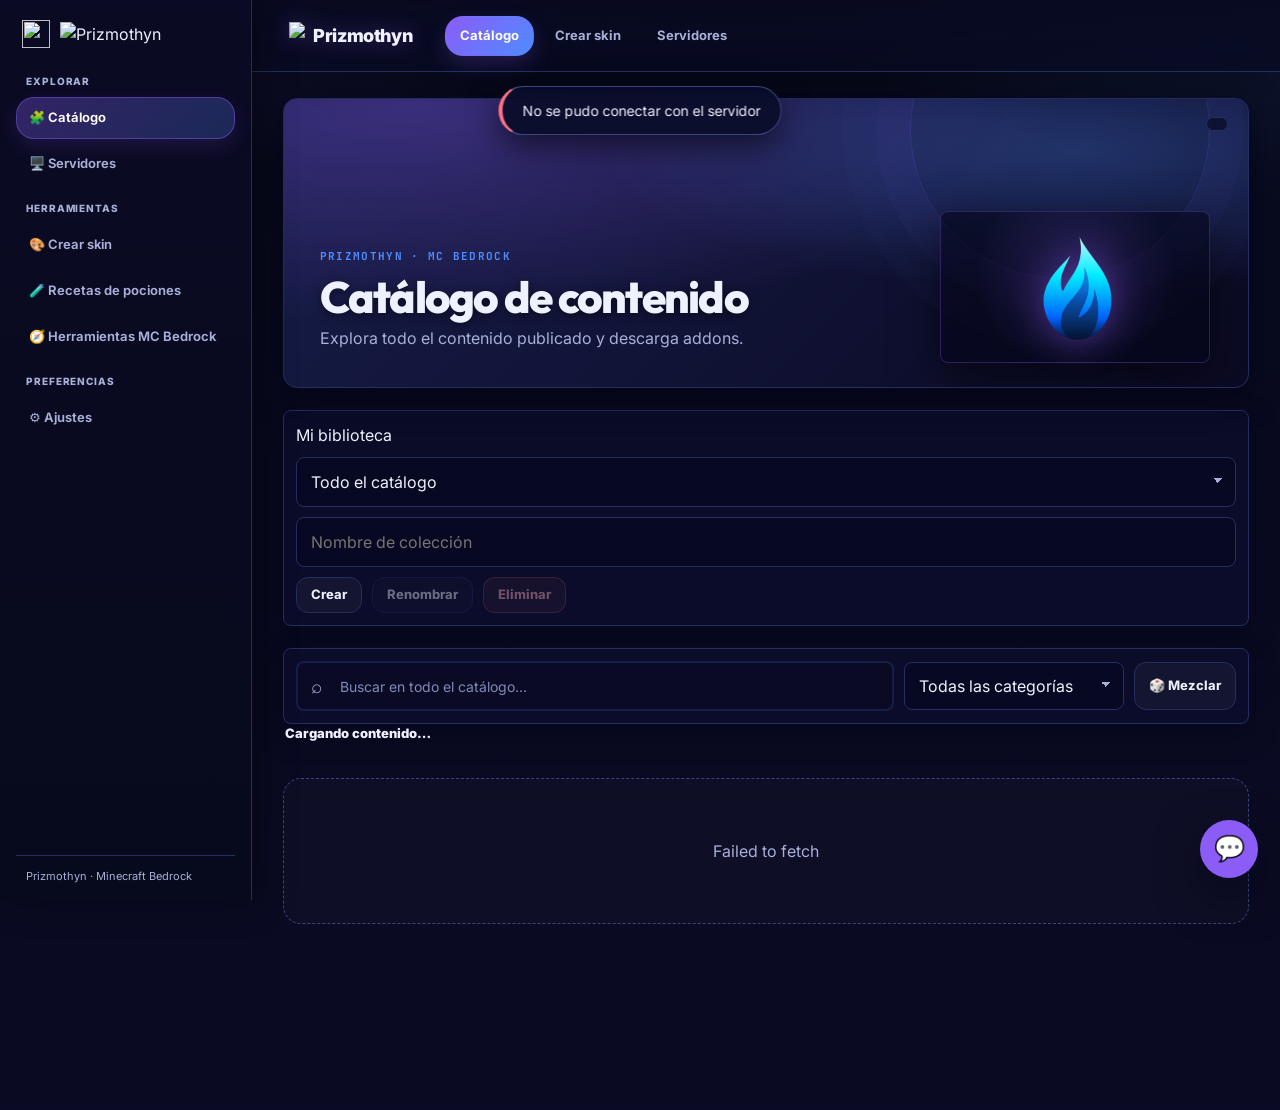
==== index.html @ 6b2101be "Add files via upload" ====
<!DOCTYPE html>
<html lang="es">
<head>
<script async src="https://www.googletagmanager.com/gtm.js?id=GTM-M5LGKMVJ"></script>
<script>
  window.dataLayer = window.dataLayer || [];
  function gtag(){dataLayer.push(arguments);}
  gtag('js', new Date());
</script>
  <link rel="preconnect" href="https://fonts.googleapis.com">
  <link rel="preconnect" href="https://fonts.gstatic.com" crossorigin>
  <link href="https://fonts.googleapis.com/css2?family=Inter:wght@400;500;600;700&family=JetBrains+Mono:wght@500;700&family=Outfit:wght@600;700;800&family=Press+Start+2P&display=swap" rel="stylesheet">
<meta charset="UTF-8">
<meta name="viewport" content="width=device-width, initial-scale=1">
<meta name="referrer" content="strict-origin-when-cross-origin">
<meta http-equiv="Content-Security-Policy" content="object-src 'none'; base-uri 'self'; form-action 'self'">
<link rel="icon" href="icon/icon.png" type="image/png">
<link rel="apple-touch-icon" href="icon/icon-192.png">
<link rel="manifest" href="manifest.json">
<meta name="theme-color" content="#0b0722">
<meta name="mobile-web-app-capable" content="yes">
<meta name="apple-mobile-web-app-capable" content="yes">
<meta name="apple-mobile-web-app-status-bar-style" content="black-translucent">
<meta name="apple-mobile-web-app-title" content="Prizmothyn">
<title>Prizmothyn · Addons Bedrock</title>
<style>
  :root {
    color-scheme: dark;
    --bg: #070a1c;
    --bg-rgb: 7, 10, 28;
    --bg-soft: #11163a;
    --panel: #11163a;
    --panel-2: #171d49;
    --line: #262d61;
    --text: #eef1ff;
    --muted: #a8b0d8;
    --brand: #8b5cf6;
    --brand-2: #4f46e5;
    --brand-rgb: 139, 92, 246;
    --brand-on: #ffffff;
    --brand-dark: #3b1d8f;
    --scrollbar-thumb: #3a447f;
    --danger: #fb7185;
    --warn: #fbbf24;
    --radius: 14px;
    --ui-scale: 1;
    --content-width: 1280px;
    --shadow: 0 18px 45px rgba(3, 5, 22, .5);
  }

  :root[data-theme="light"] {
    color-scheme: dark;
    --bg: #070a1c;
    --bg-rgb: 7, 10, 28;
    --bg-soft: #11163a;
    --panel: #11163a;
    --panel-2: #171d49;
    --line: #262d61;
    --text: #eef1ff;
    --muted: #a8b0d8;
    --brand: #4f8cff;
    --brand-2: #4338ca;
    --brand-rgb: 79, 140, 255;
    --brand-dark: #1e3a8a;
    --scrollbar-thumb: #3a447f;
    --shadow: 0 18px 45px rgba(3, 5, 22, .5);
  }

  :root[data-theme="dark"] {
    color-scheme: dark;
    --bg: #0b0722;
    --bg-rgb: 11, 7, 34;
    --bg-soft: #18123f;
    --panel: #18123f;
    --panel-2: #211a55;
    --line: #322a68;
    --text: #f1edff;
    --muted: #aca6d4;
    --brand: #8b5cf6;
    --brand-2: #6d28d9;
    --brand-rgb: 139, 92, 246;
    --brand-dark: #3b1d8f;
    --scrollbar-thumb: #463a86;
    --shadow: 0 18px 45px rgba(6, 3, 24, .55);
  }

  :root[data-theme="ultra-dark"] {
    color-scheme: dark;
    --bg: #04060f;
    --bg-rgb: 4, 6, 15;
    --bg-soft: #0d1029;
    --panel: #0d1029;
    --panel-2: #151a3c;
    --line: #1f2450;
    --text: #eef1ff;
    --muted: #9ba4cc;
    --brand: #a78bfa;
    --brand-2: #7c3aed;
    --brand-rgb: 167, 139, 250;
    --brand-dark: #4c1d95;
    --scrollbar-thumb: #313866;
    --shadow: 0 18px 45px rgba(0, 0, 0, .7);
  }

  * { box-sizing: border-box; }

  img {
    -webkit-user-drag: none;
    user-drag: none;
  }

  body, body * {
    -webkit-user-select: none;
    user-select: none;
    -webkit-touch-callout: none;
  }
  input, textarea, select, [contenteditable="true"] {
    -webkit-user-select: text;
    user-select: text;
    -webkit-touch-callout: default;
  }

  html, body {
    margin: 0;
    padding: 0;
    min-height: 100%;
    font-family: "Segoe UI", system-ui, -apple-system, Roboto, Arial, sans-serif;
    background:
      radial-gradient(900px 500px at 12% -10%, rgba(var(--brand-rgb), .12), transparent 60%),
      radial-gradient(800px 500px at 100% 0%, rgba(59, 130, 246, .12), transparent 55%),
      var(--bg);
    color: var(--text);
  }

  body { line-height: 1.5; font-size: calc(16px * var(--ui-scale)); }

  button, input, textarea, select { font: inherit; color: inherit; }
  button { cursor: pointer; }
  a { color: var(--brand); }

  ::-webkit-scrollbar { width: 10px; height: 10px; }
  ::-webkit-scrollbar-thumb { background: var(--scrollbar-thumb); border-radius: 20px; }
  ::-webkit-scrollbar-track { background: transparent; }

  .hidden { display: none !important; }
  .boot-screen {
    position: fixed; inset: 0; z-index: 200;
    display: flex; flex-direction: column; align-items: center; justify-content: center;
    gap: 14px; background: var(--bg); color: var(--muted); font-size: 14px;
    text-align: center; white-space: pre-line;
  }
  .boot-screen img {
    display: block;
    width: min(112px, 30vw);
    height: min(130px, 35vw);
    object-fit: contain;
    filter: drop-shadow(0 0 18px rgba(38, 126, 255, .36));
    animation: boot-logo-pulse 1.8s ease-in-out infinite;
  }
  @keyframes boot-logo-pulse {
    50% { filter: drop-shadow(0 0 26px rgba(38, 126, 255, .62)); }
  }
  @media (prefers-reduced-motion: reduce) {
    .boot-screen img { animation: none; }
  }
  .muted { color: var(--muted); }

  .avatar {
    display: inline-block;
    width: 44px;
    height: 44px;
    border-radius: 50%;
    object-fit: cover;
    background: var(--panel-2);
    border: 2px solid rgba(var(--brand-rgb), .25);
    flex: 0 0 auto;
  }
  .avatar.sm { width: 34px; height: 34px; }
  .avatar.md { width: 46px; height: 46px; }
  .avatar.xl { width: 108px; height: 108px; border-width: 4px; border-color: var(--bg-soft); }

  .btn {
    border: 1px solid transparent;
    border-radius: 999px;
    padding: 10px 20px;
    font-weight: 600;
    background: var(--panel-2);
    color: var(--text);
    transition: transform .08s ease, background .15s ease, border-color .15s ease, opacity .15s ease;
    white-space: nowrap;
  }
  .btn:active { transform: scale(.97); }
  .btn:disabled { opacity: .55; cursor: not-allowed; }
  .btn.primary { background: linear-gradient(135deg, var(--brand), var(--brand-2)); color: var(--brand-on); }
  .btn.primary:hover { filter: brightness(1.06); }
  .btn.ghost { background: transparent; border-color: var(--line); }
  .btn.ghost:hover { border-color: var(--brand); color: var(--brand); }
  .btn.danger { background: rgba(248, 113, 113, .12); color: var(--danger); border-color: rgba(248,113,113,.35); }
  .btn.small { padding: 7px 14px; font-size: 13px; }
  .btn.block { width: 100%; }

  .field { display: flex; flex-direction: column; gap: 6px; margin-bottom: 14px; }
  .field > span { font-size: 13px; color: var(--muted); font-weight: 600; }
  .field input, .field textarea, .field select {
    width: 100%;
    background: var(--bg-soft);
    border: 1px solid var(--line);
    border-radius: 12px;
    padding: 12px 14px;
    color: var(--text);
    outline: none;
    transition: border-color .15s ease, box-shadow .15s ease;
  }
  .field input:focus, .field textarea:focus {
    border-color: var(--brand);
    box-shadow: 0 0 0 3px rgba(var(--brand-rgb), .14);
  }
  textarea { resize: vertical; }

  .link {
    background: none;
    border: none;
    color: var(--brand);
    font-size: 14px;
    padding: 10px 0 0;
    text-align: center;
    width: 100%;
  }
  .link:hover { text-decoration: underline; }

  .card {
    background: linear-gradient(180deg, var(--panel), var(--bg-soft));
    border: 1px solid var(--line);
    border-radius: var(--radius);
    box-shadow: var(--shadow);
  }


  /* ─── App ───────────────────────────────────────────────────────── */
  .topbar {
    position: sticky;
    top: 0;
    z-index: 40;
    display: flex;
    align-items: center;
    gap: 18px;
    padding: 12px clamp(14px, 4vw, 40px);
    background: rgba(var(--bg-rgb), .9);
    backdrop-filter: blur(16px);
    border-bottom: 1px solid var(--line);
  }
  .assistant-chat-toggle {
    position: fixed;
    left: max(20px, env(safe-area-inset-left));
    bottom: calc(86px + env(safe-area-inset-bottom));
    z-index: 85;
    display: grid;
    width: 58px;
    height: 58px;
    place-items: center;
    border: 0;
    border-radius: 50%;
    background: var(--brand);
    color: var(--brand-on);
    box-shadow: var(--shadow);
    font-size: 25px;
  }
  .assistant-chat-toggle:hover { background: var(--brand-2); transform: translateY(-2px); }
  .assistant-chat-panel {
    position: fixed;
    left: max(20px, env(safe-area-inset-left));
    bottom: calc(156px + env(safe-area-inset-bottom));
    z-index: 85;
    display: flex;
    flex-direction: column;
    width: min(380px, calc(100vw - 32px));
    height: min(540px, calc(100dvh - 190px - env(safe-area-inset-bottom)));
    min-height: 300px;
    overflow: hidden;
    border: 1px solid var(--line);
    border-radius: 20px;
    background: var(--panel);
    box-shadow: var(--shadow);
  }
  .assistant-chat-head {
    display: flex;
    flex: 0 0 auto;
    align-items: center;
    justify-content: space-between;
    gap: 12px;
    padding: 14px 16px;
    border-bottom: 1px solid var(--line);
    background: linear-gradient(135deg, rgba(var(--brand-rgb), .12), transparent);
  }
  .assistant-chat-head strong { display: block; }
  .assistant-chat-head small { color: var(--muted); }
  .assistant-chat-messages {
    display: flex;
    flex: 1 1 auto;
    flex-direction: column;
    gap: 12px;
    min-height: 0;
    padding: 14px;
    overflow-y: auto;
    overscroll-behavior: contain;
  }
  .assistant-chat-message {
    max-width: 90%;
    padding: 10px 12px;
    border: 1px solid var(--line);
    border-radius: 15px 15px 15px 4px;
    background: var(--panel-2);
    font-size: 13px;
    line-height: 1.5;
    white-space: pre-wrap;
    overflow-wrap: anywhere;
  }
  .assistant-chat-message.user {
    align-self: flex-end;
    border-color: rgba(var(--brand-rgb), .2);
    border-radius: 15px 15px 4px 15px;
    background: rgba(var(--brand-rgb), .12);
  }
  .assistant-chat-actions, .assistant-chat-results { display: grid; gap: 7px; margin-top: 9px; }
  .assistant-chat-actions .btn, .assistant-chat-results .btn { justify-content: flex-start; text-align: left; }
  .assistant-chat-result { padding: 9px; border: 1px solid var(--line); border-radius: 12px; }
  .assistant-chat-result strong { display: block; font-size: 13px; }
  .assistant-chat-result span { display: block; margin: 2px 0 7px; color: var(--muted); font-size: 11px; }
  .assistant-chat-form {
    display: flex;
    flex: 0 0 auto;
    gap: 8px;
    padding: 12px;
    border-top: 1px solid var(--line);
    background: var(--bg-soft);
  }
  .assistant-chat-form input {
    flex: 1;
    min-width: 0;
    padding: 10px 12px;
    border: 1px solid var(--line);
    border-radius: 12px;
    background: var(--panel);
  }
  .assistant-chat-form input:focus { outline: 2px solid rgba(var(--brand-rgb), .35); }
  @media (max-width: 600px) {
    .assistant-chat-toggle { left: max(14px, env(safe-area-inset-left)); bottom: calc(78px + env(safe-area-inset-bottom)); }
    .assistant-chat-panel {
      left: max(12px, env(safe-area-inset-left));
      bottom: calc(146px + env(safe-area-inset-bottom));
      width: calc(100vw - 24px);
      height: min(68dvh, 520px);
    }
  }
  .brand {
    position: absolute;
    left: 50%;
    transform: translateX(-50%);
    font-weight: 800;
    font-size: 20px;
    letter-spacing: -.4px;
    display: flex;
    align-items: center;
    gap: 8px;
    max-width: calc(100% - 150px);
    background: none;
    border: none;
    color: var(--text);
    white-space: nowrap;
  }
  .brand-title {
    display: block;
    width: 154px;
    height: 69px;
    object-fit: contain;
    filter: drop-shadow(0 0 8px rgba(37, 131, 255, .28));
  }
  .nav { display: none; }
  .nav button {
    border: none;
    background: transparent;
    color: var(--muted);
    padding: 9px 15px;
    border-radius: 999px;
    font-weight: 600;
    transition: background .15s, color .15s;
  }
  .nav button:hover { background: var(--panel); color: var(--text); }
  .nav button.active { background: rgba(var(--brand-rgb), .14); color: var(--brand); }
  .top-actions { margin-left: auto; display: flex; align-items: center; gap: 8px; }
  .addons-guest-bar { display: flex; align-items: center; justify-content: space-between; gap: 12px; flex-wrap: wrap; }
  .menu-btn {
    position: relative;
    display: inline-flex;
    align-items: center;
    justify-content: center;
    width: 42px;
    height: 42px;
    border: 1px solid var(--line);
    border-radius: 50%;
    background: var(--panel);
    color: var(--text);
    font-size: 18px;
    line-height: 1;
    transition: background .15s, border-color .15s;
  }
  .menu-btn:hover { background: var(--panel-2); border-color: rgba(var(--brand-rgb), .35); }

  .side-overlay {
    position: fixed;
    inset: 0;
    z-index: 90;
    background: rgba(0, 0, 0, .58);
    backdrop-filter: blur(2px);
  }
  .side-drawer {
    position: fixed;
    top: 0;
    left: 0;
    bottom: 0;
    z-index: 100;
    width: 310px;
    max-width: 88vw;
    display: flex;
    flex-direction: column;
    gap: 14px;
    padding: 18px;
    overflow-y: auto;
    background: var(--bg-soft);
    border-right: 1px solid var(--line);
    box-shadow: 18px 0 45px rgba(0, 0, 0, .45);
    transform: translateX(-105%);
    transition: transform .22s ease;
  }
  .side-drawer.open { transform: translateX(0); }
  .side-head { display: flex; align-items: flex-start; justify-content: space-between; gap: 8px; }
  .side-nav { display: flex; flex-direction: column; gap: 4px; }
  .side-nav button {
    display: flex;
    align-items: center;
    gap: 10px;
    width: 100%;
    padding: 11px 12px;
    border: none;
    border-radius: 12px;
    background: transparent;
    color: var(--muted);
    font-weight: 600;
    text-align: left;
  }
  .side-nav button:hover { background: var(--panel); color: var(--text); }
  .side-nav button.active { background: rgba(var(--brand-rgb), .14); color: var(--brand); }
  .side-title {
    margin: 10px 0 2px;
    padding: 0 12px;
    font-size: 11px;
    font-weight: 800;
    letter-spacing: .1em;
    text-transform: uppercase;
    color: var(--muted);
  }

  .layout {
    display: grid;
    grid-template-columns: 280px minmax(0, 680px) 1fr;
    gap: 22px;
    max-width: var(--content-width);
    margin: 0 auto;
    padding: 26px clamp(14px, 4vw, 40px) 100px;
    align-items: start;
  }
  .layout.catalog-layout {
    display: block;
    max-width: 1440px;
  }
  .layout.catalog-layout .left,
  .layout.catalog-layout .right { display: none; }
  .layout.catalog-layout .center { width: 100%; }
  .left { position: sticky; top: 86px; display: flex; flex-direction: column; gap: 16px; }
  .center { min-width: 0; }
  .right { position: sticky; top: 86px; }
  .native-ad-slot {
    max-width: 680px;
    margin: 24px auto 0;
    padding: 12px;
    border: 1px solid var(--line);
    border-radius: 16px;
    background: var(--panel);
  }
  .native-ad-label {
    margin: 0 0 8px;
    color: var(--muted);
    font-size: 11px;
    font-weight: 700;
    letter-spacing: .06em;
    text-align: center;
    text-transform: uppercase;
  }
  .native-ad-content { min-width: 0; }
  .native-ad-content:empty { display: none; }


  .preview {
    display: grid;
    grid-template-columns: repeat(auto-fill, minmax(110px, 1fr));
    gap: 8px;
    margin: 12px 0 0 56px;
  }
  .preview-count { grid-column: 1 / -1; color: var(--muted); font-size: 12px; }
  .preview-item { position: relative; min-width: 0; }
  .preview img {
    width: 100%;
    height: 130px;
    object-fit: cover;
    border-radius: 14px;
    border: 1px solid var(--line);
  }
  .preview .remove {
    position: absolute;
    top: 8px;
    right: 8px;
    background: rgba(0,0,0,.65);
    color: #fff;
    border: none;
    width: 28px;
    height: 28px;
    border-radius: 50%;
  }

  .icon-btn {
    background: none;
    border: none;
    color: var(--muted);
    padding: 6px 8px;
    border-radius: 10px;
    font-size: 15px;
  }
  .icon-btn:hover { background: rgba(248, 113, 113, .12); color: var(--danger); }


  .center-actions { display: flex; justify-content: center; padding: 20px 0; }


  .settings-page { display: flex; flex-direction: column; gap: 18px; }
  .settings-heading h1 { margin: 0; font-size: 26px; }
  .settings-heading p { margin: 4px 0 0; color: var(--muted); }
  .settings-card { padding: 20px; }
  .settings-card h2 { margin: 0 0 4px; font-size: 18px; }
  .settings-card > p { margin: 0 0 16px; color: var(--muted); font-size: 14px; }
  .settings-row { display: flex; align-items: center; justify-content: space-between; gap: 18px; }
  .settings-row + .settings-row { margin-top: 16px; padding-top: 16px; border-top: 1px solid var(--line); }
  .settings-color-grid { display: grid; grid-template-columns: repeat(auto-fit, minmax(190px, 1fr)); gap: 12px; }
  .settings-color-option {
    display: flex;
    align-items: center;
    justify-content: space-between;
    gap: 12px;
    padding: 12px;
    border: 1px solid var(--line);
    border-radius: var(--radius);
    background: var(--bg-soft);
  }
  .settings-color-option > span { display: flex; flex-direction: column; gap: 2px; }
  .settings-color-option strong { font-size: 13px; }
  .settings-color-option small { color: var(--muted); }
  .settings-row-label { display: flex; flex-direction: column; gap: 2px; }
  .settings-row-label strong { font-size: 14px; }
  .settings-row-label span { color: var(--muted); font-size: 13px; }
  .settings-select {
    min-width: 140px;
    padding: 9px 12px;
    border: 1px solid var(--line);
    border-radius: 10px;
    background: var(--bg-soft);
    color: var(--text);
  }
  .settings-color {
    width: 48px;
    height: 38px;
    padding: 3px;
    border: 1px solid var(--line);
    border-radius: 10px;
    background: var(--bg-soft);
    cursor: pointer;
  }
  .settings-about-card { min-height: 165px; display: flex; flex-direction: column; }
  .settings-about-heading { display: flex; align-items: center; flex-wrap: wrap; gap: 5px; }
  .settings-about-heading h2 { margin: 0; }
  .settings-about-brand { display: inline-flex; align-items: center; min-width: 0; }
  .settings-about-title { display: block; width: min(112px, 30vw); height: auto; }
  .settings-about-footer { display: flex; flex: 1; align-items: flex-end; justify-content: space-between; gap: 16px; padding: 18px 4px 4px 24px; }
  .settings-about span { color: var(--muted); font-size: 13px; }
  .settings-about .version { color: var(--brand); font-weight: 700; }
  .settings-about .creator { text-align: right; }

  :root[data-size="low"] .card { box-shadow: none; }
  :root[data-size="high"] .card { box-shadow: var(--shadow); }
  :root[data-size="low"] .settings-card { padding: 14px; }
  :root[data-size="high"] .settings-card { padding: 24px; }
  :root[data-size="low"] .layout { gap: 16px; }
  :root[data-size="high"] .layout { gap: 28px; }
  :root[data-radius="small"] { --radius: 10px; }
  :root[data-radius="medium"] { --radius: 18px; }
  :root[data-radius="large"] { --radius: 28px; }
  @media (max-width: 480px) {
    .confirm-card { padding: 22px; }
    .confirm-card .modal-actions { flex-direction: column-reverse; }
    .confirm-card .modal-actions .btn { width: 100%; }
  }


  /* ─── Modales ───────────────────────────────────────────────────── */
  .modal {
    position: fixed;
    inset: 0;
    z-index: 90;
    background: rgba(3, 7, 14, .78);
    backdrop-filter: blur(8px);
    display: grid;
    place-items: center;
    padding: 20px;
  }
  .modal-card {
    width: 100%;
    max-width: 540px;
    background: var(--panel);
    border: 1px solid var(--line);
    border-radius: 22px;
    padding: 22px;
    box-shadow: var(--shadow);
    max-height: 90vh;
    overflow-y: auto;
  }
  .modal-head { display: flex; align-items: center; justify-content: space-between; margin-bottom: 16px; }
  .modal-head h3 { margin: 0; }
  .modal-actions { display: flex; justify-content: flex-end; gap: 10px; margin-top: 8px; }
  .confirm-card { max-width: 430px; padding: 26px; }
  .confirm-icon {
    display: grid;
    place-items: center;
    width: 48px;
    height: 48px;
    margin-bottom: 18px;
    border: 1px solid rgba(248, 113, 113, .28);
    border-radius: 16px;
    background: rgba(248, 113, 113, .12);
    font-size: 22px;
  }
  .confirm-icon.neutral {
    border-color: rgba(var(--brand-rgb), .28);
    background: rgba(var(--brand-rgb), .12);
  }
  .confirm-card h3 { margin: 0 0 8px; font-size: 20px; }
  .confirm-card p { margin: 0; color: var(--muted); line-height: 1.55; }
  .confirm-card .modal-actions { margin-top: 24px; }
  #imageModal { cursor: zoom-out; }
  #imageModal img { max-width: 94vw; max-height: 90vh; border-radius: 14px; box-shadow: var(--shadow); }

  /* ─── Toast ─────────────────────────────────────────────────────── */

  .toast {
    position: fixed;
    left: 50%;
    bottom: calc(82px + env(safe-area-inset-bottom));
    transform: translate(-50%, 20px);
    z-index: 120;
    background: var(--panel-2);
    border: 1px solid var(--line);
    border-left: 4px solid var(--brand);
    color: var(--text);
    padding: 13px 20px;
    border-radius: 12px;
    box-shadow: var(--shadow);
    opacity: 0;
    pointer-events: none;
    transition: opacity .2s ease, transform .2s ease;
    max-width: min(92vw, 460px);
    font-size: 14px;
  }
  .toast.show { opacity: 1; transform: translate(-50%, 0); }
  .toast.err { border-left-color: var(--danger); }
  .toast.warn { border-left-color: var(--warn); }

  .empty { text-align: center; color: var(--muted); padding: 40px 20px; }
  .spinner { width: 22px; height: 22px; border: 3px solid rgba(var(--brand-rgb), .18); border-top-color: var(--brand); border-radius: 50%; animation: spin .8s linear infinite; margin: 0 auto; }
  @keyframes spin { to { transform: rotate(360deg); } }
  .center-load { padding: 60px 0; }

  .bottom-nav {
    position: fixed;
    inset: auto 0 0;
    width: min(100%, 760px);
    margin-inline: auto;
    z-index: 45;
    display: grid;
    grid-template-columns: repeat(5, minmax(0, 1fr));
    gap: 8px;
    padding: 10px max(16px, env(safe-area-inset-right)) calc(10px + env(safe-area-inset-bottom)) max(16px, env(safe-area-inset-left));
    background: rgba(var(--bg-rgb), .94);
    border-top: 1px solid var(--line);
    backdrop-filter: blur(16px);
  }
  .bottom-nav button {
    display: flex;
    align-items: center;
    justify-content: center;
    gap: 9px;
    width: 100%;
    min-width: 0;
    min-height: 44px;
    border: 1px solid transparent;
    border-radius: 14px;
    background: transparent;
    color: var(--muted);
    font-weight: 700;
    white-space: nowrap;
  }
  .bottom-nav button:hover { background: var(--panel-2); color: var(--text); }
  .bottom-nav button.active { background: rgba(var(--brand-rgb), .13); color: var(--brand); }
  .bottom-nav .bottom-icon { font-size: 18px; line-height: 1; }
  @media (max-width: 600px) {
    .bottom-nav { width: 100%; gap: 4px; padding-inline: max(8px, env(safe-area-inset-left)) max(8px, env(safe-area-inset-right)); }
    .bottom-nav button { flex-direction: column; gap: 0; min-height: 48px; padding: 6px 2px; }
    .bottom-nav .bottom-label { display: none; }
    .bottom-nav .bottom-icon { font-size: 21px; }
  }

  /* ─── Complementos ─────────────────────────────────────────────── */
  .addons-page { display: flex; flex-direction: column; gap: 18px; }
  .catalog-page { display: flex; flex-direction: column; gap: 24px; }
  .catalog-masthead {
    position: relative;
    display: flex;
    min-height: 230px;
    align-items: flex-end;
    justify-content: space-between;
    gap: 24px;
    overflow: hidden;
    padding: clamp(24px, 5vw, 48px);
    background:
      radial-gradient(ellipse at 82% 18%, rgba(56, 189, 248, .2), transparent 38%),
      radial-gradient(ellipse at 14% 0%, rgba(var(--brand-rgb), .23), transparent 55%),
      linear-gradient(135deg, var(--panel), var(--bg-soft));
  }
  .catalog-masthead::after {
    position: absolute;
    top: -90px;
    right: 4%;
    width: 260px;
    height: 260px;
    border: 1px solid rgba(var(--brand-rgb), .16);
    border-radius: 50%;
    box-shadow: 0 0 0 30px rgba(var(--brand-rgb), .035), 0 0 0 62px rgba(var(--brand-rgb), .025);
    content: "";
    pointer-events: none;
  }
  .catalog-masthead-copy { position: relative; z-index: 1; max-width: 680px; }
  .catalog-eyebrow { color: var(--brand); font-size: 11px; font-weight: 800; letter-spacing: .13em; text-transform: uppercase; }
  .catalog-masthead h1 { margin: 10px 0 0; font-size: clamp(30px, 5vw, 48px); line-height: 1.06; letter-spacing: -.045em; }
  .catalog-masthead p { max-width: 62ch; margin-top: 12px; color: var(--muted); }
  .catalog-masthead-actions { display: flex; flex-wrap: wrap; gap: 10px; margin-top: 20px; }
  .catalog-categories { display: flex; flex-wrap: wrap; gap: 9px; }
  .catalog-category {
    display: inline-flex;
    min-height: 38px;
    align-items: center;
    gap: 8px;
    padding: 0 14px;
    border: 1px solid var(--line);
    border-radius: 999px;
    background: var(--panel);
    color: var(--text);
    font-size: 13px;
    font-weight: 700;
    transition: border-color .15s ease, transform .15s ease, background .15s ease;
  }
  .catalog-category:hover { transform: translateY(-1px); border-color: rgba(var(--brand-rgb), .55); }
  .catalog-category-count {
    display: inline-grid;
    min-width: 1.8em;
    height: 1.8em;
    place-items: center;
    padding: 0 6px;
    border-radius: 999px;
    background: rgba(var(--brand-rgb), .1);
    color: var(--muted);
    font-size: 10px;
    font-weight: 800;
    line-height: 1;
  }
  .catalog-shelf { display: flex; flex-direction: column; gap: 13px; }
  .catalog-shelf-head { display: flex; align-items: end; justify-content: space-between; gap: 14px; }
  .catalog-shelf-head h2 { font-size: clamp(19px, 2.4vw, 24px); letter-spacing: -.025em; }
  .catalog-shelf-head p { margin-top: 3px; color: var(--muted); font-size: 13px; }
  .catalog-shelf-grid { display: grid; grid-template-columns: repeat(4, minmax(0, 1fr)); gap: 14px; }
  .catalog-shelf-grid .addon-card { min-width: 0; }
  .catalog-shelf-message { grid-column: 1 / -1; padding: 24px; border: 1px solid var(--line); border-radius: 16px; background: var(--panel); color: var(--muted); }
  .catalog-shelf-message .btn { margin-top: 12px; }
  .catalog-shelf-footer { display: flex; justify-content: flex-end; }
  .catalog-all-link { color: var(--brand); font-size: 13px; font-weight: 750; }
  .catalog-all-link:hover { text-decoration: underline; }
  .catalog-filter-row { display: flex; flex-wrap: wrap; align-items: center; gap: 9px; }
  .catalog-filter-label { margin-right: 3px; color: var(--muted); font-size: 13px; font-weight: 700; }
  .catalog-category[aria-pressed="true"] { border-color: var(--brand); background: rgba(var(--brand-rgb), .12); color: var(--brand); }
  .catalog-sort-wrap { display: flex; flex-wrap: wrap; align-items: center; justify-content: space-between; gap: 12px; }
  .catalog-sort-wrap label { color: var(--muted); font-size: 13px; font-weight: 700; }
  .catalog-sort-control { display: flex; align-items: center; gap: 8px; }
  .catalog-section-title { display: flex; align-items: center; justify-content: space-between; gap: 12px; }
  .catalog-section-title h2 { font-size: 22px; }
  .catalog-join { display: flex; align-items: center; justify-content: space-between; gap: 18px; padding: 22px; }
  .catalog-join h2 { font-size: 19px; }
  .catalog-join p { margin-top: 5px; }
  @media (max-width: 980px) {
    .catalog-shelf-grid { grid-template-columns: repeat(3, minmax(0, 1fr)); }
  }
  @media (max-width: 650px) {
    .catalog-masthead { min-height: 0; padding: 24px; }
    .catalog-masthead::after { right: -120px; }
    .catalog-shelf-grid { grid-template-columns: repeat(2, minmax(0, 1fr)); gap: 10px; }
    .catalog-shelf-head { align-items: flex-start; }
    .catalog-sort-wrap, .catalog-sort-control { width: 100%; }
    .catalog-sort-control .addons-sort { flex: 1; }
    .catalog-join { align-items: flex-start; flex-direction: column; }
  }
  @media (max-width: 380px) {
    .catalog-shelf-grid { grid-template-columns: 1fr; }
  }
  .addons-hero {
    padding: 24px;
    display: flex;
    align-items: flex-end;
    justify-content: space-between;
    gap: 18px;
    background:
      radial-gradient(420px 180px at 12% 0%, rgba(var(--brand-rgb), .18), transparent 70%),
      linear-gradient(180deg, var(--panel), var(--bg-soft));
  }
  .addons-hero h1 { margin: 0; font-size: clamp(24px, 3.4vw, 34px); letter-spacing: -.03em; }
  .addons-hero p { margin: 6px 0 0; color: var(--muted); max-width: 60ch; }
  .addons-count { color: var(--muted); font-size: 13px; white-space: nowrap; }
  .addons-toolbar { display: flex; gap: 10px; padding: 12px; align-items: center; flex-wrap: wrap; }
  .addons-search { display: flex; flex: 1; min-width: 220px; gap: 8px; }
  .addons-search input {
    flex: 1;
    min-width: 0;
    background: var(--bg-soft);
    border: 1px solid var(--line);
    border-radius: 12px;
    padding: 12px 14px;
    outline: none;
  }
  .addons-search input:focus { border-color: var(--brand); box-shadow: 0 0 0 3px rgba(var(--brand-rgb), .12); }
  .addons-sort {
    background: var(--bg-soft);
    border: 1px solid var(--line);
    border-radius: 12px;
    padding: 11px 12px;
    min-width: 150px;
  }
  .addons-grid {
    display: grid;
    grid-template-columns: repeat(auto-fill, minmax(210px, 1fr));
    gap: 14px;
  }
  .addon-card {
    display: flex;
    flex-direction: column;
    padding: 0;
    overflow: hidden;
    text-align: left;
    color: var(--text);
    background: linear-gradient(180deg, var(--panel), var(--bg-soft));
    border: 1px solid var(--line);
    border-radius: 16px;
    box-shadow: var(--shadow);
    transition: transform .15s ease, border-color .15s ease;
  }
  .addon-card:hover { transform: translateY(-2px); border-color: rgba(var(--brand-rgb), .45); }
  .addon-card:active { transform: scale(.99); }
  .addon-inline-ad {
    display: grid;
    grid-column: 1 / -1;
    justify-items: center;
    gap: 6px;
    min-width: 0;
    padding: 4px 0;
  }
  .addon-inline-ad-label {
    margin: 0;
    color: var(--muted);
    font-size: 10px;
    font-weight: 700;
    letter-spacing: .06em;
    text-transform: uppercase;
  }
  .addon-banner-frame {
    display: grid;
    width: min(300px, 100%);
    min-height: 250px;
    place-items: center;
    overflow: hidden;
  }
  .addon-banner-frame iframe { max-width: 100%; border: 0; }
  .addon-card-open {
    display: flex;
    flex: 1;
    flex-direction: column;
    width: 100%;
    padding: 0;
    border: 0;
    background: transparent;
    color: inherit;
    text-align: left;
  }
  .addon-cover {
    position: relative;
    aspect-ratio: 16 / 10;
    background: var(--panel-2);
    overflow: hidden;
  }
  .addon-cover img { position: relative; z-index: 1; width: 100%; height: 100%; object-fit: cover; display: block; }
  .addon-cover-fallback {
    position: absolute;
    inset: 0;
    display: grid;
    place-items: center;
    width: 100%;
    height: 100%;
    font-size: 34px;
    color: rgba(var(--brand-rgb), .55);
    background:
      radial-gradient(circle at 25% 20%, rgba(var(--brand-rgb), .18), transparent 55%),
      var(--panel-2);
  }
  .addon-body { padding: 12px 14px 14px; display: flex; flex-direction: column; gap: 8px; flex: 1; }
  .addon-title { font-weight: 800; line-height: 1.28; word-break: break-word; }
  .addon-meta { display: flex; align-items: center; gap: 6px; flex-wrap: wrap; color: var(--muted); font-size: 12px; }
  .addon-chip {
    display: inline-flex;
    align-items: center;
    gap: 4px;
    padding: 3px 8px;
    border-radius: 999px;
    background: rgba(var(--brand-rgb), .1);
    color: var(--brand);
    font-weight: 700;
  }
  .addon-stats { display: flex; align-items: center; gap: 12px; color: var(--muted); font-size: 12px; margin-top: auto; }
  .addon-stats span { display: inline-flex; align-items: center; gap: 4px; }
  .addon-footer { display: flex; justify-content: center; padding: 8px 0 20px; }
  .addon-empty { padding: 42px 20px; text-align: center; color: var(--muted); }
  .seeds-grid { display: grid; grid-template-columns: repeat(auto-fill, minmax(280px, 1fr)); gap: 14px; }
  .seed-card { min-width: 0; overflow: hidden; }
  .seed-card-open { display: block; width: 100%; padding: 0; border: 0; background: transparent; color: inherit; text-align: left; cursor: pointer; }
  .seed-gallery { display: grid; grid-template-columns: repeat(auto-fit, minmax(100px, 1fr)); gap: 3px; background: var(--panel-2); }
  .seed-gallery img { display: block; width: 100%; height: 140px; object-fit: cover; }
  .seed-gallery img:only-child { grid-column: 1 / -1; height: 190px; }
  .seed-gallery-empty { display: grid; min-height: 120px; place-items: center; color: var(--muted); font-size: 32px; }
  .seed-card-body { display: flex; flex-direction: column; gap: 10px; padding: 14px; }
  .seed-card-title { margin: 0; font-size: 18px; overflow-wrap: anywhere; }
  .seed-description { margin: 0; color: var(--muted); white-space: pre-wrap; overflow-wrap: anywhere; }
  .seed-value-row { display: flex; align-items: center; gap: 8px; min-width: 0; }
  .seed-value { flex: 1; min-width: 0; overflow-wrap: anywhere; font: 700 13px ui-monospace, SFMono-Regular, Consolas, monospace; }
  .seed-coordinate-list { display: grid; gap: 8px; }
  .seed-coordinate { padding: 10px; border: 1px solid var(--line); border-radius: 10px; }
  .seed-coordinate-head { display: flex; justify-content: space-between; gap: 8px; font-weight: 700; }
  .seed-coordinate-values { margin-top: 5px; color: var(--muted); font: 12px ui-monospace, SFMono-Regular, Consolas, monospace; overflow-wrap: anywhere; }
  .seed-card-actions { display: flex; flex-wrap: wrap; gap: 8px; }
  .seed-card .seed-card-actions { padding: 0 14px 14px; }
  .seed-detail { max-width: 760px; }
  .seed-detail-gallery { display: grid; grid-template-columns: repeat(auto-fit, minmax(150px, 1fr)); gap: 8px; margin-bottom: 16px; }
  .seed-detail-gallery img { display: block; width: 100%; max-height: 280px; min-height: 120px; object-fit: cover; border-radius: 12px; background: var(--panel-2); }
  .seed-detail-section { padding: 14px; margin: 12px 0; border: 1px solid var(--line); border-radius: 12px; background: var(--panel-2); }
  .seed-detail-section h4 { margin: 0 0 8px; }
  .seed-detail-description { margin: 0; white-space: pre-wrap; overflow-wrap: anywhere; line-height: 1.65; }
  .seed-detail-value { display: flex; align-items: center; gap: 10px; }
  .seed-detail-value code { flex: 1; min-width: 0; overflow-wrap: anywhere; }
  .seed-detail-actions { margin-top: 14px; }
  .seed-modal-card { max-width: 760px; }
  .seed-editor { margin-bottom: 16px; padding: 16px; }
  .seed-editor-grid { display: grid; grid-template-columns: repeat(2, minmax(0, 1fr)); gap: 12px; }
  .seed-editor-grid .field-full { grid-column: 1 / -1; }
  .seed-existing-images, .seed-upload-previews { display: grid; grid-template-columns: repeat(auto-fill, minmax(130px, 1fr)); gap: 10px; }
  .seed-existing-image, .seed-upload-preview { position: relative; display: grid; gap: 6px; min-width: 0; padding: 8px; border: 1px solid var(--line); border-radius: 10px; background: var(--panel-2); overflow-wrap: anywhere; }
  .seed-existing-image img, .seed-upload-preview img { display: block; width: 100%; height: 92px; object-fit: cover; border-radius: 6px; }
  .seed-existing-image input { margin-right: 4px; }
  .seed-existing-image span, .seed-upload-preview span { overflow: hidden; text-overflow: ellipsis; white-space: nowrap; font-size: 12px; }
  .seed-upload-dropzone { display: grid; justify-items: center; gap: 6px; padding: 18px; border: 2px dashed var(--line); border-radius: 12px; text-align: center; color: var(--muted); cursor: pointer; transition: border-color .15s, background .15s; }
  .seed-upload-dropzone.is-dragging { border-color: var(--brand); background: rgba(var(--brand-rgb), .08); }
  .seed-upload-dropzone strong { color: var(--text); }
  .seed-upload-dropzone input { max-width: 100%; }
  .seed-upload-previews { margin-top: 10px; }
  .seed-upload-preview button { justify-self: start; }
  .seed-coordinate-editor-list { display: grid; gap: 8px; }
  .seed-coordinate-editor { display: grid; grid-template-columns: minmax(120px, 1.5fr) repeat(3, minmax(70px, .7fr)) auto; gap: 8px; align-items: end; }
  .seed-coordinate-editor .field { margin: 0; }
  @media (max-width: 600px) {
    .seed-editor-grid { grid-template-columns: 1fr; }
    .seed-editor-grid .field-full { grid-column: auto; }
    .seed-coordinate-editor { grid-template-columns: repeat(3, minmax(0, 1fr)); }
    .seed-coordinate-editor .field:first-child { grid-column: 1 / -1; }
  }
  .addon-detail { max-width: 760px; width: 100%; }
  .addon-detail .modal-head { align-items: flex-start; gap: 12px; }
  .addon-detail h3 { margin: 0; font-size: 24px; line-height: 1.2; }
  .addon-detail-meta { display: flex; flex-wrap: wrap; gap: 8px 14px; margin: 10px 0 16px; color: var(--muted); font-size: 13px; }
  .addon-detail-gallery { display: flex; flex-direction: column; gap: 8px; }
  .addon-gallery-main {
    position: relative;
    width: 100%;
    aspect-ratio: 16 / 9;
    max-height: min(68vh, 760px);
    overflow: hidden;
    border: 1px solid var(--line);
    border-radius: 16px;
    background: var(--panel-2);
  }
  .addon-gallery-main img {
    position: relative;
    z-index: 1;
    display: block;
    width: 100%;
    height: 100%;
    object-fit: contain;
    background: #0b0d10;
  }
  .addon-gallery-main .addon-cover-fallback { position: absolute; inset: 0; height: 100%; }
  .addon-thumbs {
    display: flex;
    gap: 7px;
    overflow-x: auto;
    padding: 2px 2px 5px;
    scrollbar-width: thin;
    scroll-snap-type: x proximity;
  }
  .addon-thumb {
    flex: 0 0 66px;
    height: 46px;
    padding: 0;
    overflow: hidden;
    border: 2px solid transparent;
    border-radius: 8px;
    background: var(--panel-2);
    cursor: pointer;
    scroll-snap-align: start;
  }
  .addon-thumb img { display: block; width: 100%; height: 100%; object-fit: cover; }
  .addon-thumb.active { border-color: var(--brand); }
  .addon-thumb:focus-visible { outline: 2px solid var(--brand); outline-offset: 2px; }
  .addon-gallery-empty {
    display: grid;
    min-height: 180px;
    place-items: center;
    border: 1px solid var(--line);
    border-radius: 16px;
    background: var(--panel-2);
    color: var(--muted);
  }
  .addon-actions { display: flex; gap: 10px; flex-wrap: wrap; margin: 16px 0; }
  .addon-actions .btn { flex: 1; min-width: 150px; }
  .addon-actions-primary .addon-like-btn { flex: 0 0 auto; min-width: 92px; }
  .addon-actions-primary .btn.primary { min-width: 180px; }
  @media (max-width: 480px) {
    .addon-actions-primary .addon-like-btn { flex: 1; }
    .addon-actions-primary .btn.primary { flex: 2; min-width: 150px; }
  }
  .addon-like-btn.liked { background: rgba(248, 113, 113, .12); border-color: rgba(248, 113, 113, .4); color: #fb7185; }
  .addon-like-btn.liked:disabled { opacity: 1; }
  .addon-description { white-space: pre-wrap; line-height: 1.65; border-top: 1px solid var(--line); padding-top: 16px; }
  .addon-translated {
    display: inline-flex;
    margin-bottom: 10px;
    padding: 3px 9px;
    border-radius: 999px;
    background: rgba(var(--brand-rgb), .1);
    color: var(--brand);
    font-size: 12px;
    font-weight: 700;
  }
  .addon-detail-loading { padding: 50px 0; }
  .addon-detail-modal {
    padding: 0;
    place-items: stretch;
    background: var(--bg);
    backdrop-filter: none;
  }
  .addon-detail-modal .addon-detail {
    width: 100%;
    max-width: none;
    height: 100%;
    max-height: 100%;
    padding: 0 clamp(16px, 4vw, 56px) 40px;
    overflow-y: auto;
    border: 0;
    border-radius: 0;
    box-shadow: none;
    scroll-behavior: smooth;
  }
  .addon-detail-modal .addon-detail .modal-head {
    position: sticky;
    z-index: 3;
    top: 0;
    justify-content: flex-start;
    align-items: center;
    max-width: 1160px;
    margin: 0 auto;
    padding: 14px 0;
    background: var(--panel);
    border-bottom: 1px solid var(--line);
  }
  .addon-detail-modal .addon-detail .modal-head > div:nth-child(2) { min-width: 0; flex: 1; }
  .addon-detail-modal .addon-detail .modal-head h3 {
    overflow: hidden;
    text-overflow: ellipsis;
    white-space: nowrap;
  }
  .addon-detail-modal .addon-detail .modal-head-actions {
    display: flex;
    align-items: center;
    gap: 10px;
    flex: 0 0 auto;
  }
  .addon-detail-modal .addon-detail-share-actions { margin-left: auto; }
  .addon-detail-back {
    display: grid;
    width: 44px;
    height: 44px;
    place-items: center;
    font-size: 30px;
    line-height: 1;
  }
  .addon-detail-modal #addonDetailBody {
    width: 100%;
    max-width: 1160px;
    margin: 0 auto;
    padding-top: 20px;
  }
  .addon-detail-modal .addon-description { margin-top: 18px; }
  @media (max-width: 600px) {
    .addon-detail-modal .addon-detail { padding: 0 14px 28px; }
    .addon-detail-modal .addon-detail .modal-head { padding: 10px 0; }
    .addon-detail-modal .addon-detail h3 { font-size: 19px; }
    .addon-detail-modal #addonDetailBody { padding-top: 14px; }
    .addon-detail-modal .addon-gallery-main { aspect-ratio: 4 / 3; max-height: 58vh; }
    .addon-detail-modal .modal-head-actions { gap: 6px; }
    .addon-detail-modal .addon-detail-share-actions .btn { min-width: 0; padding: 8px 10px; }
  }
  .skin-studio { display: flex; flex-direction: column; gap: 18px; }
  .skin-studio-hero {
    display: flex;
    align-items: flex-end;
    justify-content: space-between;
    gap: 18px;
    padding: 24px;
    border: 1px solid rgba(var(--brand-rgb), .22);
    border-radius: 20px;
    background:
      radial-gradient(440px 200px at 10% 0%, rgba(var(--brand-rgb), .16), transparent 70%),
      linear-gradient(145deg, var(--panel), var(--bg-soft));
  }
  .skin-studio-hero h1 { margin: 0; font-size: clamp(24px, 3vw, 34px); letter-spacing: -.03em; }
  .skin-studio-hero p { margin: 6px 0 0; max-width: 62ch; color: var(--muted); }
  .skin-studio-hero .eyebrow { color: var(--brand); font-size: 11px; font-weight: 800; letter-spacing: .13em; }
  .skin-studio-grid { display: grid; grid-template-columns: minmax(0, .9fr) minmax(0, 1.1fr); gap: 16px; align-items: start; }
  .skin-panel { min-width: 0; padding: 18px; }
  .skin-panel-head { display: flex; align-items: flex-start; justify-content: space-between; gap: 12px; margin-bottom: 12px; }
  .skin-panel-head h2 { margin: 0; font-size: 17px; }
  .skin-panel-head p { margin: 3px 0 0; color: var(--muted); font-size: 12px; }
  .skin-preview-wrap {
    position: relative;
    display: grid;
    min-height: 340px;
    overflow: hidden;
    place-items: center;
    border: 1px solid var(--line);
    border-radius: 16px;
    background:
      radial-gradient(ellipse at 50% 40%, rgba(var(--brand-rgb), .13), transparent 58%),
      linear-gradient(180deg, var(--panel-2), var(--bg-soft));
    touch-action: none;
  }
  .skin-preview-wrap canvas { display: block; width: 100%; max-width: 440px; height: 360px; touch-action: none; }
  #skinViewerCanvas { cursor: crosshair; }
  .skin-viewer-status { position: absolute; inset: auto 12px 10px; text-align: center; color: var(--muted); font-size: 12px; pointer-events: none; }
  .skin-tools { display: flex; align-items: center; flex-wrap: wrap; gap: 8px; margin: 12px 0; }
  .skin-tools .btn { padding: 8px 12px; font-size: 13px; }
  .skin-tools .btn[aria-pressed="true"] { border-color: var(--brand); background: rgba(var(--brand-rgb), .14); color: var(--brand); }
  .skin-swatch { width: 30px; height: 30px; padding: 0; border: 2px solid rgba(127, 127, 127, .35); border-radius: 50%; background: var(--swatch-color); }
  .skin-swatch[aria-pressed="true"] { outline: 2px solid var(--brand); outline-offset: 2px; }
  .skin-advanced { margin-top: 14px; border-top: 1px solid var(--line); padding-top: 12px; }
  .skin-advanced summary { color: var(--muted); font-size: 13px; font-weight: 700; cursor: pointer; }
  .skin-color-control { display: inline-flex; align-items: center; gap: 8px; padding: 4px 10px; border: 1px solid var(--line); border-radius: 999px; background: var(--bg-soft); font-size: 12px; font-weight: 700; }
  .skin-color-control input { width: 30px; height: 30px; padding: 0; border: 0; background: transparent; }
  .skin-map-wrap { overflow: auto; padding: 12px; border: 1px solid var(--line); border-radius: 14px; background-color: var(--panel-2); background-image: linear-gradient(45deg, rgba(127, 127, 127, .08) 25%, transparent 25%), linear-gradient(-45deg, rgba(127, 127, 127, .08) 25%, transparent 25%), linear-gradient(45deg, transparent 75%, rgba(127, 127, 127, .08) 75%), linear-gradient(-45deg, transparent 75%, rgba(127, 127, 127, .08) 75%); background-size: 16px 16px; background-position: 0 0, 0 8px, 8px -8px, -8px 0; }
  #skinTextureCanvas { display: block; width: min(100%, 512px); height: auto; aspect-ratio: 1; margin: auto; image-rendering: pixelated; image-rendering: crisp-edges; touch-action: none; cursor: crosshair; }
  .skin-layer-box { margin-top: 14px; padding: 14px; border: 1px solid var(--line); border-radius: 14px; background: rgba(var(--brand-rgb), .035); }
  .skin-layer-heading { display: flex; align-items: center; justify-content: space-between; gap: 12px; font-weight: 750; }
  .skin-layer-heading label, .skin-layer-part { display: flex; align-items: center; gap: 8px; }
  .skin-layer-parts { display: grid; grid-template-columns: repeat(4, minmax(0, 1fr)); gap: 8px; margin-top: 12px; }
  .skin-layer-part { justify-content: center; padding: 8px 6px; border: 1px solid var(--line); border-radius: 10px; color: var(--muted); font-size: 12px; }
  .skin-layer-part:has(input:checked) { border-color: rgba(var(--brand-rgb), .45); color: var(--brand); background: rgba(var(--brand-rgb), .08); }
  .skin-layer-part input, .skin-layer-heading input { accent-color: var(--brand); }
  .skin-studio-note { margin: 10px 0 0; color: var(--muted); font-size: 12px; line-height: 1.5; }
  .skin-studio-status { min-height: 18px; margin: 8px 0 0; color: var(--muted); font-size: 12px; }
  .skin-studio-status.err { color: var(--danger); }
  .skin-import-input { display: none; }
  @media (max-width: 900px) { .skin-studio-grid { grid-template-columns: 1fr; } }
  @media (max-width: 600px) {
    .skin-studio-hero { align-items: flex-start; flex-direction: column; padding: 18px; }
    .skin-panel { padding: 14px; }
    .skin-preview-wrap { min-height: 300px; }
    .skin-preview-wrap canvas { height: 320px; }
    .skin-layer-parts { grid-template-columns: repeat(2, minmax(0, 1fr)); }
  }
  .server-grid { display: grid; grid-template-columns: repeat(auto-fill, minmax(min(100%, 300px), 1fr)); gap: 12px; }
  .server-card { position: relative; overflow: hidden; }
  .server-summary {
    display: flex;
    align-items: center;
    width: 100%;
    min-width: 0;
    gap: 14px;
    padding: 12px;
    border: 0;
    background: transparent;
    color: inherit;
    text-align: left;
    cursor: pointer;
  }
  .server-summary:hover { background: var(--panel-2); }
  .server-cover {
    flex: 0 0 78px;
    width: 78px;
    height: 78px;
    border-radius: 12px;
    background: var(--panel-2);
    object-fit: cover;
  }
  .server-cover-fallback {
    display: grid;
    flex: 0 0 78px;
    width: 78px;
    height: 78px;
    place-items: center;
    border-radius: 12px;
    background: var(--panel-2);
    font-size: 30px;
  }
  .server-summary-body { display: flex; min-width: 0; flex-direction: column; gap: 6px; }
  .server-card-status { position: absolute; top: 10px; right: 10px; z-index: 1; padding: 4px 8px; border-radius: 999px; background: var(--panel); }
  .server-summary-title { overflow: hidden; margin: 0; text-overflow: ellipsis; white-space: nowrap; font-size: 16px; font-weight: 700; }
  .server-summary-meta { color: var(--muted); font-size: 13px; }
  .server-summary-players { color: var(--text); font-size: 13px; font-weight: 700; }
  .server-detail-cover { width: 100%; max-height: 260px; margin-bottom: 16px; border-radius: 14px; object-fit: cover; }
  .server-detail-meta { display: flex; flex-wrap: wrap; gap: 8px 16px; margin-bottom: 14px; }
  .server-copy-row { display: grid; grid-template-columns: minmax(0, 1fr) auto; align-items: center; gap: 10px; margin: 10px 0; }
  .server-copy-row code { overflow-wrap: anywhere; }
  .server-detail-motd { white-space: pre-wrap; overflow-wrap: anywhere; }
  .server-detail-actions { display: flex; flex-wrap: wrap; justify-content: flex-end; gap: 8px; margin-top: 20px; }
  .server-toolbar { display: flex; align-items: center; justify-content: flex-end; gap: 10px; margin: 4px 0 12px; }
  .server-toolbar label { color: var(--muted); font-size: 13px; font-weight: 600; }
  .server-add-toggle { align-self: flex-start; }
  .server-status { font-size: 13px; font-weight: 700; }
  .server-status.online { color: var(--brand); }
  .server-status.offline { color: var(--danger); }
  .potions-page { display: flex; flex-direction: column; gap: 18px; }
  .potions-hero {
    display: flex;
    align-items: flex-end;
    justify-content: space-between;
    gap: 18px;
    padding: clamp(22px, 4vw, 36px);
    background:
      radial-gradient(380px 180px at 85% 0%, rgba(52, 211, 153, .16), transparent 70%),
      linear-gradient(135deg, var(--panel), var(--bg-soft));
  }
  .potions-hero h1 { margin: 0; font-size: clamp(24px, 3.4vw, 34px); letter-spacing: -.03em; }
  .potions-hero p { max-width: 62ch; margin: 7px 0 0; color: var(--muted); line-height: 1.55; }
  .potion-source-tag {
    flex: 0 0 auto;
    padding: 7px 11px;
    border: 1px solid var(--line);
    border-radius: 999px;
    color: var(--brand);
    background: var(--panel);
    font-size: 12px;
    font-weight: 750;
  }
  .potions-toolbar { display: flex; flex-wrap: wrap; align-items: center; gap: 9px; padding: 12px; }
  .potions-search { flex: 1 1 220px; min-width: 0; }
  .potions-search input {
    width: 100%;
    min-height: 42px;
    padding: 10px 13px;
    border: 1px solid var(--line);
    border-radius: 12px;
    background: var(--bg-soft);
    color: var(--text);
    outline: none;
  }
  .potions-search input:focus { border-color: var(--brand); box-shadow: 0 0 0 3px rgba(var(--brand-rgb), .12); }
  .potion-filter { padding: 9px 12px; }
  .potion-filter[aria-pressed="true"] { border-color: var(--brand); color: var(--brand); background: rgba(var(--brand-rgb), .12); }
  .potions-count { flex: 0 0 auto; color: var(--muted); font-size: 12px; }
  .potion-recipe-grid { display: grid; grid-template-columns: repeat(2, minmax(0, 1fr)); gap: 14px; }
  .potion-recipe-card { min-width: 0; padding: 18px; }
  .potion-recipe-head { display: flex; align-items: flex-start; justify-content: space-between; gap: 12px; margin-bottom: 14px; }
  .potion-recipe-head h2 { margin: 0; font-size: 18px; }
  .potion-recipe-head p { margin: 5px 0 0; color: var(--muted); font-size: 13px; line-height: 1.45; }
  .potion-recipe-category { flex: 0 0 auto; color: var(--muted); font-size: 11px; font-weight: 750; text-transform: uppercase; letter-spacing: .06em; }
  .potion-tree { display: flex; flex-wrap: wrap; align-items: center; gap: 7px; padding: 12px; border: 1px solid var(--line); border-radius: 13px; background: var(--bg-soft); }
  .potion-tree-node { padding: 6px 9px; border: 1px solid var(--line); border-radius: 9px; background: var(--panel); font-size: 12px; line-height: 1.35; }
  .potion-tree-node.result { border-color: rgba(var(--brand-rgb), .45); color: var(--brand); font-weight: 750; }
  .potion-tree-arrow { color: var(--muted); font-size: 14px; font-weight: 800; }
  .potion-branches { display: grid; gap: 7px; margin-top: 12px; }
  .potion-branch-title { margin: 0 0 1px; color: var(--muted); font-size: 12px; font-weight: 750; }
  .potion-branch { display: grid; grid-template-columns: minmax(90px, .7fr) 18px minmax(0, 1.3fr); align-items: center; gap: 6px; font-size: 12px; }
  .potion-branch-ingredient { color: var(--muted); }
  .potion-branch-arrow { color: var(--brand); text-align: center; font-weight: 800; }
  .potion-branch-result { min-width: 0; font-weight: 650; }
  .potion-format-note { margin: 12px 0 0; padding-top: 10px; border-top: 1px solid var(--line); color: var(--muted); font-size: 12px; line-height: 1.5; }
  .tools-page { display: flex; flex-direction: column; gap: 18px; }
  .tools-hero {
    display: flex;
    align-items: center;
    gap: 18px;
    padding: clamp(20px, 4vw, 32px);
    background:
      radial-gradient(360px 180px at 85% 0%, rgba(52, 211, 153, .15), transparent 70%),
      linear-gradient(135deg, var(--panel), var(--bg-soft));
  }
  .tools-book-icon { width: 76px; height: 76px; flex: 0 0 auto; object-fit: contain; image-rendering: pixelated; }
  .tools-hero h1 { margin: 0; font-size: clamp(24px, 3.3vw, 34px); letter-spacing: -.03em; }
  .tools-hero p { margin: 6px 0 0; color: var(--muted); line-height: 1.5; }
  .tools-tabs { display: flex; flex-wrap: wrap; gap: 8px; padding: 10px; }
  .tools-tab[aria-pressed="true"] { border-color: var(--brand); color: var(--brand); background: rgba(var(--brand-rgb), .12); }
  .tool-panel { display: flex; flex-direction: column; gap: 14px; }
  .tool-panel-head { padding: 20px; }
  .tool-panel-head h2 { margin: 0; font-size: 21px; }
  .tool-panel-head p { margin: 5px 0 0; color: var(--muted); line-height: 1.5; }
  .coordinate-direction { display: flex; flex-wrap: wrap; gap: 8px; padding: 12px; }
  .coordinate-grid { display: grid; grid-template-columns: repeat(3, minmax(0, 1fr)); gap: 12px; padding: 16px; }
  .coordinate-grid label { display: grid; gap: 7px; color: var(--muted); font-size: 13px; font-weight: 700; }
  .coordinate-grid input, .enchant-select, .enchant-prior-uses {
    width: 100%;
    min-width: 0;
    min-height: 44px;
    padding: 10px 12px;
    border: 1px solid var(--line);
    border-radius: 11px;
    background: var(--bg-soft);
    color: var(--text);
  }
  .coordinate-results { display: grid; grid-template-columns: repeat(3, minmax(0, 1fr)); gap: 10px; padding: 16px; }
  .coordinate-result { padding: 13px; border: 1px solid var(--line); border-radius: 12px; background: var(--bg-soft); }
  .coordinate-result span { display: block; color: var(--muted); font-size: 12px; }
  .coordinate-result strong { display: block; margin-top: 5px; font-size: 22px; font-variant-numeric: tabular-nums; }
  .coordinate-help, .enchant-plan-note { margin: 0; color: var(--muted); font-size: 12px; line-height: 1.55; }
  .enchant-controls { display: grid; grid-template-columns: repeat(2, minmax(0, 1fr)); gap: 10px; align-items: end; padding: 14px; }
  .enchant-field { display: grid; gap: 6px; color: var(--muted); font-size: 12px; font-weight: 700; }
  .enchant-list { display: grid; grid-template-columns: repeat(2, minmax(0, 1fr)); gap: 10px; }
  .enchant-row { display: flex; align-items: center; justify-content: space-between; gap: 12px; min-width: 0; padding: 12px 14px; }
  .enchant-name { min-width: 0; }
  .enchant-name strong { display: block; font-size: 14px; }
  .enchant-name span { display: block; margin-top: 3px; color: var(--muted); font-size: 11px; }
  .roman-levels { display: flex; flex: 0 0 auto; gap: 4px; }
  .roman-level {
    display: grid;
    width: 36px;
    height: 36px;
    place-items: center;
    padding: 0;
    border: 1px solid #30383d;
    border-radius: 3px;
    background: linear-gradient(180deg, #1a2024, #101417);
    color: #a7b0b4;
    font-family: Georgia, "Times New Roman", serif;
    font-size: 13px;
    font-weight: 700;
    box-shadow: inset 0 1px 0 rgba(255,255,255,.05), 0 2px 3px rgba(0,0,0,.22);
  }
  .roman-level:hover { border-color: var(--brand); color: #efeaff; }
  .roman-level[aria-pressed="true"] { border: 2px solid #e8f4ed; color: #fff; box-shadow: 0 0 0 1px rgba(0,0,0,.9), inset 0 0 12px rgba(var(--brand-rgb), .35); }
  .enchant-plan { display: grid; gap: 10px; padding: 16px; }
  .enchant-plan h3 { margin: 0; font-size: 17px; }
  .enchant-plan-steps { display: grid; gap: 7px; margin: 0; padding-left: 22px; }
  .enchant-plan-steps li { padding-left: 3px; line-height: 1.45; }
  .enchant-plan-total { padding: 12px; border: 1px solid rgba(var(--brand-rgb), .35); border-radius: 12px; background: rgba(var(--brand-rgb), .08); }
  .enchant-plan-total strong { color: var(--brand); }
  .enchant-selected { display: flex; flex-wrap: wrap; gap: 7px; }
  .enchant-chip { padding: 6px 9px; border: 1px solid var(--line); border-radius: 999px; background: var(--bg-soft); font-size: 12px; }

  @media (max-width: 600px) {
    .settings-row { align-items: flex-start; }
    .settings-select { min-width: 118px; }
    .settings-color-grid { grid-template-columns: 1fr; }
    .potions-hero { align-items: flex-start; flex-direction: column; }
    .potions-toolbar { align-items: stretch; }
    .potions-count { width: 100%; }
    .potion-recipe-grid { grid-template-columns: 1fr; }
    .potion-recipe-card { padding: 14px; }
    .potion-tree { align-items: flex-start; flex-direction: column; }
    .potion-tree-arrow { transform: rotate(90deg); margin-left: 8px; }
    .tools-hero { align-items: flex-start; }
    .tools-book-icon { width: 58px; height: 58px; }
    .coordinate-grid, .coordinate-results { grid-template-columns: 1fr; }
    .enchant-controls { grid-template-columns: 1fr; }
    .enchant-list { grid-template-columns: 1fr; }
    .enchant-row { align-items: flex-start; flex-direction: column; }
    .roman-levels { flex-wrap: wrap; }
  }

  @media (max-width: 1080px) {
    .layout { grid-template-columns: 240px minmax(0, 1fr); }
    .right { display: none; }
  }
  @media (max-width: 820px) {
    .layout { grid-template-columns: 1fr; padding-top: 16px; }
    .left { display: none; }
    .nav { display: none; }
    .topbar { gap: 10px; }
    .brand { gap: 6px; font-size: 17px; }
    .brand-title { width: 128px; height: 58px; }
  }

  /* ══════════════════════════════════════════════════════════════════
     REDISEÑO UI/UX · CATÁLOGO DE ADDONS
     Tokens propios (no sobrescritos por el panel de temas)
     ══════════════════════════════════════════════════════════════════ */
  :root {
    --ui-bg: #070a1c;
    --ui-bg-2: #0b0a24;
    --ui-panel: #11163a;
    --ui-panel-2: #171d49;
    --ui-panel-3: #20285e;
    --ui-line: #262d61;
    --ui-line-strong: #3a447f;
    --ui-text: #eef1ff;
    --ui-muted: #a8b0d8;
    --ui-accent: #8b5cf6;
    --ui-accent-2: #4f8cff;
    --ui-accent-rgb: 139, 92, 246;
    --ui-cyan-rgb: 79, 140, 255;
    --ui-danger: #fb7185;
    --ui-warn: #fbbf24;
    --ui-radius: 14px;
    --ui-radius-sm: 10px;
    --ui-shadow: 0 20px 48px rgba(3, 5, 22, .55);
    --ui-shadow-soft: 0 10px 28px rgba(3, 5, 22, .4);
    --ui-glow: 0 0 0 1px rgba(var(--ui-accent-rgb), .18), 0 0 26px rgba(var(--ui-cyan-rgb), .14);
  }

  *, *::before, *::after { box-sizing: border-box; }

  html {
    max-width: 100%;
    overflow-x: hidden;
    scroll-behavior: smooth;
  }

  body {
    max-width: 100%;
    overflow-x: hidden;
    color: var(--ui-text);
    background:
      radial-gradient(1000px 560px at 8% -12%, rgba(var(--ui-accent-rgb), .14), transparent 62%),
      radial-gradient(900px 520px at 100% -8%, rgba(var(--ui-cyan-rgb), .11), transparent 58%),
      linear-gradient(180deg, var(--ui-bg), var(--ui-bg-2));
    -webkit-font-smoothing: antialiased;
    text-rendering: optimizeLegibility;
  }

  button, input, textarea, select { font: inherit; color: inherit; }
  button { cursor: pointer; }
  a { color: var(--ui-accent-2); text-decoration-color: rgba(var(--ui-cyan-rgb), .45); text-underline-offset: 3px; }
  img, svg, video, canvas, iframe { max-width: 100%; }
  ::selection { background: rgba(var(--ui-accent-rgb), .32); color: #ffffff; }

  :focus-visible {
    outline: 2px solid var(--ui-accent-2);
    outline-offset: 2px;
  }

  ::-webkit-scrollbar { width: 10px; height: 10px; }
  ::-webkit-scrollbar-track { background: transparent; }
  ::-webkit-scrollbar-thumb {
    border: 2px solid transparent;
    border-radius: 999px;
    background: var(--ui-line-strong);
    background-clip: padding-box;
  }
  ::-webkit-scrollbar-thumb:hover { background: rgba(var(--ui-accent-rgb), .55); background-clip: padding-box; }

  .hidden { display: none !important; }

  /* ─── Header / navegación ───────────────────────────────────────── */
  .topbar {
    position: sticky;
    top: 0;
    z-index: 60;
    display: flex;
    align-items: center;
    gap: 14px;
    min-height: 66px;
    padding: 9px clamp(12px, 3vw, 32px);
    border-bottom: 1px solid rgba(var(--ui-accent-rgb), .18);
    background: linear-gradient(180deg, rgba(8, 10, 30, .94), rgba(8, 10, 30, .78));
    backdrop-filter: blur(18px) saturate(140%);
    -webkit-backdrop-filter: blur(18px) saturate(140%);
    box-shadow: 0 12px 32px rgba(0, 0, 0, .28);
  }

  .brand {
    position: relative;
    left: auto;
    transform: none;
    display: inline-flex;
    align-items: center;
    gap: 8px;
    max-width: min(240px, 40vw);
    margin: 0;
    font-size: 18px;
    font-weight: 850;
    letter-spacing: -.02em;
    white-space: nowrap;
  }

  .brand-title {
    display: block;
    width: auto;
    height: 42px;
    max-width: 100%;
    object-fit: contain;
    filter: drop-shadow(0 0 10px rgba(var(--ui-accent-rgb), .28));
  }

  .nav {
    display: flex;
    align-items: center;
    gap: 4px;
    min-width: 0;
  }

  .nav button,
  .side-nav button,
  .bottom-nav button {
    display: inline-flex;
    align-items: center;
    justify-content: center;
    gap: 8px;
    min-height: 40px;
    padding: 9px 14px;
    border: 1px solid transparent;
    border-radius: 12px;
    background: transparent;
    color: var(--ui-muted);
    font-size: 13px;
    font-weight: 700;
    white-space: nowrap;
    transition: color .18s ease, background .18s ease, border-color .18s ease, transform .18s ease;
  }

  .nav button:hover,
  .side-nav button:hover,
  .bottom-nav button:hover {
    color: var(--ui-text);
    background: rgba(255, 255, 255, .055);
    border-color: var(--ui-line);
  }

  .nav button.active,
  .side-nav button.active,
  .bottom-nav button.active,
  .tab.active {
    color: #ffffff;
    background: linear-gradient(135deg, var(--ui-accent), var(--ui-accent-2));
    border-color: transparent;
    box-shadow: 0 8px 20px rgba(var(--ui-accent-rgb), .2);
  }

  .top-actions {
    display: flex;
    align-items: center;
    gap: 8px;
    margin-left: auto;
    min-width: 0;
  }

  .menu-btn {
    width: 42px;
    height: 42px;
    min-width: 42px;
    border: 1px solid var(--ui-line);
    border-radius: 14px;
    background: var(--ui-panel);
    color: var(--ui-text);
    transition: border-color .18s ease, background .18s ease, transform .18s ease;
  }

  .menu-btn:hover {
    transform: translateY(-1px);
    border-color: rgba(var(--ui-accent-rgb), .55);
    background: var(--ui-panel-2);
  }

  .bottom-nav {
    width: min(100%, 860px);
    gap: 6px;
    border-top: 1px solid rgba(var(--ui-accent-rgb), .18);
    background: linear-gradient(180deg, rgba(8, 10, 32, .92), rgba(9, 11, 36, .98));
    backdrop-filter: blur(18px) saturate(140%);
    -webkit-backdrop-filter: blur(18px) saturate(140%);
  }

  .bottom-nav button { flex-direction: column; gap: 3px; min-height: 50px; padding: 6px 4px; border-radius: 14px; }
  .bottom-nav .bottom-icon { font-size: 19px; line-height: 1; }
  .bottom-nav .bottom-label { font-size: 10px; }

  /* ─── Botones, campos y tarjetas base ───────────────────────────── */
  .btn {
    display: inline-flex;
    align-items: center;
    justify-content: center;
    gap: 8px;
    min-height: 42px;
    padding: 10px 18px;
    border: 1px solid var(--ui-line-strong);
    border-radius: 12px;
    background: var(--ui-panel-2);
    color: var(--ui-text);
    font-weight: 750;
    line-height: 1.2;
    white-space: nowrap;
    transition: transform .18s ease, background .18s ease, border-color .18s ease, box-shadow .18s ease, filter .18s ease;
  }

  .btn:hover {
    transform: translateY(-1px);
    border-color: rgba(var(--ui-accent-rgb), .6);
    background: var(--ui-panel-3);
    box-shadow: 0 10px 22px rgba(0, 0, 0, .25);
  }

  .btn:active { transform: translateY(0) scale(.98); }

  .btn.primary {
    border-color: transparent;
    background: linear-gradient(135deg, #4f8cff, #4f46e5);
    color: #ffffff;
    box-shadow: 0 12px 26px rgba(124, 58, 237, .28);
  }

  .btn.primary:hover { filter: brightness(1.08); box-shadow: 0 14px 32px rgba(79, 140, 255, .34); }

  .btn.ghost { background: rgba(255, 255, 255, .035); border-color: var(--ui-line); }
  .btn.ghost:hover { background: rgba(var(--ui-accent-rgb), .09); color: #c4b5fd; }
  .btn.danger { border-color: rgba(251, 113, 133, .38); background: rgba(251, 113, 133, .12); color: #ffb3bf; }
  .btn.small { min-height: 36px; padding: 7px 14px; font-size: 13px; }
  .btn.block { width: 100%; }
  .btn:disabled, .btn[disabled] { opacity: .42; cursor: not-allowed; transform: none; box-shadow: none; }

  input, select, textarea {
    color: var(--ui-text);
    accent-color: var(--ui-accent);
  }

  .field input, .field textarea, .field select,
  .addons-search input, .addons-sort,
  .settings-select, .assistant-chat-form input,
  .potions-search input, .catalog-sort-control select {
    width: 100%;
    min-height: 44px;
    padding: 10px 14px;
    border: 1px solid var(--ui-line);
    border-radius: var(--ui-radius-sm);
    background: rgba(6, 8, 32, .72);
    color: var(--ui-text);
    outline: none;
    transition: border-color .18s ease, box-shadow .18s ease, background .18s ease;
  }

  select.addons-sort, .settings-select, .catalog-sort-control select {
    padding-right: 36px;
    background-image:
      linear-gradient(45deg, transparent 50%, var(--ui-muted) 50%),
      linear-gradient(135deg, var(--ui-muted) 50%, transparent 50%);
    background-position: calc(100% - 17px) calc(50% - 2px), calc(100% - 12px) calc(50% - 2px);
    background-size: 5px 5px, 5px 5px;
    background-repeat: no-repeat;
    appearance: none;
    -webkit-appearance: none;
  }

  .field input:focus, .field textarea:focus, .field select:focus,
  .addons-search input:focus, .addons-sort:focus,
  .settings-select:focus, .assistant-chat-form input:focus,
  .potions-search input:focus {
    border-color: var(--ui-accent);
    background: rgba(8, 10, 38, .86);
    box-shadow: 0 0 0 3px rgba(var(--ui-accent-rgb), .16);
  }

  .card {
    border: 1px solid var(--ui-line);
    border-radius: var(--ui-radius);
    background: linear-gradient(180deg, var(--ui-panel), var(--ui-panel-2));
    box-shadow: var(--ui-shadow-soft);
  }

  /* ─── Cabeceras de sección ─────────────────────────────────────── */
  .catalog-page, .addons-page, .skin-studio, .tools-page, .potions-page { min-width: 0; }

  .catalog-masthead,
  .addons-hero,
  .skin-studio-hero,
  .tools-hero,
  .potions-hero {
    position: relative;
    border: 1px solid var(--ui-line);
    border-radius: 24px;
    background:
      radial-gradient(520px 220px at 10% -10%, rgba(var(--ui-accent-rgb), .2), transparent 66%),
      radial-gradient(420px 200px at 92% 0%, rgba(var(--ui-cyan-rgb), .15), transparent 62%),
      linear-gradient(145deg, var(--ui-panel), var(--ui-bg-2));
    box-shadow: var(--ui-shadow);
    overflow: hidden;
  }

  .catalog-masthead { min-height: 220px; }
  .catalog-eyebrow,
  .skin-studio-hero .eyebrow {
    color: var(--ui-accent-2);
    font-size: 11px;
    font-weight: 850;
    letter-spacing: .14em;
    text-transform: uppercase;
  }

  .catalog-masthead h1,
  .addons-hero h1,
  .skin-studio-hero h1,
  .tools-hero h1,
  .potions-hero h1 {
    margin: 8px 0 0;
    font-size: clamp(26px, 4.2vw, 42px);
    line-height: 1.08;
    letter-spacing: -.04em;
  }

  .catalog-masthead p,
  .addons-hero p,
  .skin-studio-hero p,
  .tools-hero p,
  .potions-hero p { color: var(--ui-muted); line-height: 1.6; }

  .catalog-categories,
  .catalog-filter-row,
  .catalog-sort-wrap,
  .catalog-masthead-actions {
    display: flex;
    flex-wrap: wrap;
    align-items: center;
    gap: 9px;
    min-width: 0;
  }

  .catalog-category,
  .potion-filter,
  .tools-tab {
    display: inline-flex;
    align-items: center;
    justify-content: center;
    gap: 8px;
    min-height: 40px;
    padding: 8px 15px;
    border: 1px solid var(--ui-line);
    border-radius: 999px;
    background: rgba(255, 255, 255, .035);
    color: var(--ui-text);
    font-size: 13px;
    font-weight: 750;
    white-space: nowrap;
    transition: transform .18s ease, border-color .18s ease, background .18s ease, color .18s ease;
  }

  .catalog-category:hover,
  .potion-filter:hover,
  .tools-tab:hover {
    transform: translateY(-1px);
    border-color: rgba(var(--ui-accent-rgb), .55);
    background: rgba(var(--ui-accent-rgb), .08);
  }

  .catalog-category[aria-pressed="true"],
  .potion-filter[aria-pressed="true"],
  .tools-tab[aria-pressed="true"] {
    border-color: transparent;
    background: linear-gradient(135deg, rgba(var(--ui-accent-rgb), .92), rgba(var(--ui-cyan-rgb), .82));
    color: #ffffff;
    box-shadow: 0 8px 20px rgba(var(--ui-accent-rgb), .2);
  }

  .catalog-category-count {
    min-width: 1.7em;
    height: 1.7em;
    padding: 0 6px;
    border-radius: 999px;
    background: rgba(var(--ui-cyan-rgb), .14);
    color: #bfdbfe;
    font-size: 10px;
    font-weight: 850;
  }

  .catalog-shelf-grid { grid-template-columns: repeat(4, minmax(0, 1fr)); gap: 14px; }
  .catalog-shelf-head h2,
  .catalog-section-title h2 { letter-spacing: -.025em; }
  .catalog-all-link { color: var(--ui-accent-2); font-weight: 750; }

  /* ─── Barra de búsqueda y filtros del catálogo ─────────────────── */
  #uniToolbarMount,
  .addons-toolbar { min-width: 0; }

  .addons-toolbar {
    display: flex;
    align-items: center;
    gap: 10px;
    flex-wrap: wrap;
    padding: 12px;
    border-radius: 18px;
  }

  .addons-search {
    position: relative;
    display: flex;
    flex: 1 1 300px;
    min-width: 0;
    gap: 8px;
  }

  .addons-search::before {
    position: absolute;
    left: 15px;
    top: 50%;
    z-index: 1;
    content: "⌕";
    color: var(--ui-muted);
    font-size: 19px;
    line-height: 1;
    transform: translateY(-50%);
    pointer-events: none;
  }

  .addons-search input {
    padding-left: 42px;
    min-height: 48px;
    font-size: 15px;
  }

  .addons-search input::placeholder { color: #7f8ab8; }

  #uCategory {
    flex: 0 1 220px;
    min-width: 180px;
    min-height: 48px;
  }

  #uShuffle { flex: 0 0 auto; min-height: 48px; }

  .catalog-sort-wrap { justify-content: space-between; padding: 2px 2px 12px; color: var(--ui-muted); font-size: 13px; }
  #uSummary { color: var(--ui-text); font-weight: 850; }
  #uInfo { color: var(--ui-muted); }
  .catalog-sort-control { display: flex; flex-wrap: wrap; align-items: center; justify-content: center; gap: 8px; }

  /* ─── Grid y tarjetas de addons ────────────────────────────────── */
  .addons-grid,
  #addonsGrid {
    display: grid !important;
    grid-template-columns: repeat(auto-fill, minmax(280px, 1fr)) !important;
    gap: 16px;
    align-items: stretch;
    width: 100%;
    min-width: 0;
  }

  #addonsGrid > .addon-card,
  .addons-grid > .addon-card { min-width: 0; }

  .addon-card {
    position: relative;
    display: flex;
    flex-direction: column;
    min-width: 0;
    overflow: hidden;
    border: 1px solid var(--ui-line);
    border-radius: 20px;
    background: linear-gradient(180deg, var(--ui-panel), var(--ui-panel-2));
    box-shadow: var(--ui-shadow-soft);
    color: var(--ui-text);
    isolation: isolate;
    transition: transform .22s cubic-bezier(.2, .8, .2, 1), border-color .22s ease, box-shadow .22s ease;
  }

  .addon-card::before {
    position: absolute;
    inset: 0 0 auto;
    z-index: 2;
    height: 2px;
    content: "";
    background: linear-gradient(90deg, transparent, var(--ui-accent), var(--ui-accent-2), transparent);
    opacity: 0;
    transition: opacity .22s ease;
    pointer-events: none;
  }

  .addon-card::after {
    position: absolute;
    top: 12px;
    right: 12px;
    z-index: 3;
    display: grid;
    width: 32px;
    height: 32px;
    place-items: center;
    border: 1px solid rgba(var(--ui-cyan-rgb), .4);
    border-radius: 10px;
    background: rgba(4, 9, 18, .78);
    color: #bfdbfe;
    content: "⬇";
    font-size: 15px;
    opacity: 0;
    transform: translateY(-4px);
    transition: opacity .22s ease, transform .22s ease;
    pointer-events: none;
  }

  .addon-card:hover {
    transform: translateY(-4px);
    border-color: rgba(var(--ui-accent-rgb), .7);
    box-shadow: var(--ui-shadow), var(--ui-glow);
  }

  .addon-card:hover::before,
  .addon-card:hover::after { opacity: 1; transform: none; }
  .addon-card:active { transform: translateY(-2px) scale(.995); }

  .addon-card-open {
    display: flex;
    flex: 1;
    flex-direction: column;
    width: 100%;
    min-width: 0;
    padding: 0;
    border: 0;
    background: transparent;
    color: inherit;
    text-align: left;
    text-decoration: none;
    cursor: pointer;
    pointer-events: auto;
  }
  .addon-card-open:hover, .addon-card-open:focus-visible { color: inherit; text-decoration: none; }

  .addon-cover {
    position: relative;
    width: 100%;
    aspect-ratio: 16 / 9 !important;
    overflow: hidden;
    background:
      radial-gradient(circle at 30% 20%, rgba(var(--ui-accent-rgb), .18), transparent 58%),
      linear-gradient(135deg, var(--ui-panel-2), var(--ui-bg-2));
  }

  .addon-cover img {
    position: absolute;
    inset: 0;
    z-index: 1;
    display: block;
    width: 100%;
    height: 100%;
    object-fit: cover;
    transition: transform .4s cubic-bezier(.2, .8, .2, 1), filter .3s ease;
  }

  .addon-card:hover .addon-cover img { transform: scale(1.045); filter: saturate(1.06); }

  .addon-cover-fallback {
    position: absolute;
    inset: 0;
    z-index: 0;
    display: grid;
    width: 100%;
    height: 100%;
    place-items: center;
    background:
      radial-gradient(circle at 25% 20%, rgba(var(--ui-accent-rgb), .2), transparent 55%),
      linear-gradient(135deg, var(--ui-panel-2), var(--ui-bg-2));
    color: rgba(var(--ui-accent-rgb), .75);
    font-size: 36px;
  }

  .addon-body {
    display: flex;
    flex: 1;
    flex-direction: column;
    gap: 10px;
    min-width: 0;
    padding: 14px 15px 16px;
  }

  .addon-title {
    display: -webkit-box;
    overflow: hidden;
    -webkit-box-orient: vertical;
    -webkit-line-clamp: 2;
    color: var(--ui-text);
    font-size: 15px;
    font-weight: 850;
    line-height: 1.35;
    overflow-wrap: anywhere;
  }

  .addon-meta {
    display: flex;
    flex-wrap: wrap;
    align-items: center;
    gap: 6px;
    min-width: 0;
    color: var(--ui-muted);
    font-size: 12px;
  }

  .addon-chip {
    display: inline-flex;
    align-items: center;
    gap: 5px;
    min-height: 23px;
    padding: 3px 9px;
    border: 1px solid rgba(var(--ui-accent-rgb), .26);
    border-radius: 999px;
    background: rgba(var(--ui-accent-rgb), .11);
    color: #c4b5fd;
    font-size: 11px;
    font-weight: 800;
    line-height: 1.2;
    white-space: nowrap;
  }

  .addon-stats {
    display: flex;
    flex-wrap: wrap;
    align-items: center;
    gap: 8px 14px;
    margin-top: auto;
    padding-top: 10px;
    border-top: 1px solid var(--ui-line);
    color: var(--ui-muted);
    font-size: 12px;
    font-variant-numeric: tabular-nums;
  }

  .addon-stats span { display: inline-flex; align-items: center; gap: 5px; }
  .addon-body > .addon-meta:last-child { color: #8e98c6; }

  .addon-inline-ad {
    display: grid;
    grid-column: 1 / -1;
    justify-items: center;
    gap: 6px;
    min-width: 0;
  }

  .addon-empty {
    grid-column: 1 / -1;
    padding: 44px 20px;
    border: 1px dashed var(--ui-line-strong);
    border-radius: 18px;
    background: rgba(255, 255, 255, .02);
    color: var(--ui-muted);
    text-align: center;
  }

  .addon-footer {
    display: flex;
    flex-wrap: wrap;
    justify-content: center;
    gap: 8px;
    padding: 18px 0 26px;
  }

  #addonsFooter .btn { min-width: 44px; }

  /* ─── Detalle del addon ────────────────────────────────────────── */
  .modal {
    z-index: 100;
    padding: clamp(10px, 2vw, 28px);
    background: rgba(4, 6, 26, .86);
    backdrop-filter: blur(10px);
    -webkit-backdrop-filter: blur(10px);
  }

  .modal-card {
    border: 1px solid var(--ui-line-strong);
    border-radius: 22px;
    background: linear-gradient(180deg, var(--ui-panel), var(--ui-bg-2));
    box-shadow: var(--ui-shadow);
  }

  .modal-head h3 { letter-spacing: -.02em; }
  .modal-actions { flex-wrap: wrap; }

  .addon-detail-modal {
    background: linear-gradient(180deg, rgba(6, 8, 30, .97), rgba(9, 11, 38, .98));
    backdrop-filter: blur(14px);
    -webkit-backdrop-filter: blur(14px);
  }

  .addon-detail-modal .addon-detail {
    background: transparent;
    border: 0;
    box-shadow: none;
  }

  .addon-detail-modal .addon-detail .modal-head {
    border-bottom: 1px solid var(--ui-line);
    background: linear-gradient(180deg, rgba(16, 19, 52, .97), rgba(16, 19, 52, .88));
    backdrop-filter: blur(12px);
    -webkit-backdrop-filter: blur(12px);
  }

  .addon-detail h3 { font-size: clamp(19px, 2.4vw, 25px); font-weight: 850; }
  .addon-detail-meta { color: var(--ui-muted); }

  .addon-gallery-main {
    border: 1px solid var(--ui-line-strong);
    border-radius: 18px;
    background: #050718;
    box-shadow: inset 0 0 0 1px rgba(255, 255, 255, .02);
  }

  .addon-gallery-main img { object-fit: contain; background: #050718; }

  .addon-thumbs { max-width: 100%; padding-bottom: 6px; }

  .addon-thumb {
    flex: 0 0 72px;
    height: 50px;
    border: 2px solid transparent;
    border-radius: 11px;
    background: var(--ui-panel-2);
    transition: border-color .18s ease, box-shadow .18s ease, transform .18s ease;
  }

  .addon-thumb:hover { transform: translateY(-2px); border-color: var(--ui-line-strong); }
  .addon-thumb.active,
  .addon-thumb[aria-pressed="true"] {
    border-color: var(--ui-accent);
    box-shadow: 0 0 0 3px rgba(var(--ui-accent-rgb), .16);
  }

  .addon-actions { flex-wrap: wrap; }
  .addon-actions .btn { flex: 1 1 160px; min-width: 0; }
  .addon-actions-primary .btn.primary { flex: 2 1 220px; }

  [data-addon-download] {
    min-height: 50px;
    font-size: 15px;
    font-weight: 850;
    box-shadow: 0 14px 32px rgba(124, 58, 237, .34);
  }

  .addon-like-btn.liked {
    border-color: rgba(251, 113, 133, .45);
    background: rgba(251, 113, 133, .14);
    color: #ffb3bf;
  }

  .addon-like-btn.liked:disabled { opacity: 1; }
  .addon-translated { border: 1px solid rgba(var(--ui-cyan-rgb), .28); background: rgba(var(--ui-cyan-rgb), .1); color: #bfdbfe; }
  .addon-description { color: #e5e7ff; line-height: 1.7; }

  .addon-detail-back {
    width: 44px;
    height: 44px;
    border: 1px solid var(--ui-line);
    border-radius: 12px;
    background: var(--ui-panel-2);
    transition: border-color .18s ease, background .18s ease;
  }

  .addon-detail-back:hover { border-color: var(--ui-accent); background: rgba(var(--ui-accent-rgb), .12); }

  /* ─── Menús desplegables, toasts y estados ─────────────────────── */

  .toast {
    z-index: 130;
    border: 1px solid var(--ui-line-strong);
    border-left: 4px solid var(--ui-accent);
    border-radius: 14px;
    background: linear-gradient(135deg, var(--ui-panel-3), var(--ui-panel));
    box-shadow: var(--ui-shadow);
    color: var(--ui-text);
  }

  .toast.err { border-left-color: var(--ui-danger); }
  .toast.warn { border-left-color: var(--ui-warn); }
  .toast.show { opacity: 1; transform: translate(-50%, 0); }

  .side-drawer {
    border-right: 1px solid var(--ui-line);
    background: linear-gradient(180deg, var(--ui-panel), var(--ui-bg-2));
  }

  .side-overlay { background: rgba(2, 3, 16, .76); backdrop-filter: blur(3px); }
  .side-nav button.danger { color: #ffb3bf; }
  .side-nav button.danger:hover { background: rgba(251, 113, 133, .1); }

  .skin-tools .btn[aria-pressed="true"],
  .skin-swatch[aria-pressed="true"] {
    border-color: var(--ui-accent);
    background: rgba(var(--ui-accent-rgb), .14);
    color: #c4b5fd;
  }

  .seed-upload-dropzone.is-dragging { border-color: var(--ui-accent); background: rgba(var(--ui-accent-rgb), .1); }
  .potion-tree-node.result,
  .enchant-plan-total strong { color: var(--ui-accent-2); }
  .server-status.online { color: var(--ui-accent); }

  /* ─── Responsividad ────────────────────────────────────────────── */
  @media (max-width: 1100px) {
    .nav { display: none; }
    .catalog-shelf-grid { grid-template-columns: repeat(3, minmax(0, 1fr)); }
  }

  @media (max-width: 900px) {
    .layout { grid-template-columns: minmax(0, 1fr); }
    .left, .right { display: none; }
    .catalog-masthead { flex-direction: column; align-items: flex-start; }
  }

  @media (max-width: 760px) {
    .topbar { gap: 8px; min-height: 60px; padding-inline: 12px; }
    .brand { max-width: 46vw; }
    .brand-title { height: 36px; }
    .addons-toolbar { align-items: stretch; }
    .addons-search { flex: 1 1 100%; }
    #uCategory { flex: 1 1 100%; width: 100%; min-width: 0; }
    #uShuffle { width: 100%; }
    .catalog-shelf-grid { grid-template-columns: repeat(2, minmax(0, 1fr)); }
    .catalog-sort-wrap { align-items: flex-start; flex-direction: column; }
    .catalog-sort-control { width: 100%; justify-content: flex-start; }
    .addon-detail-modal .addon-detail-share-actions { margin-left: 0; }
  }

  @media (max-width: 600px) {
    .addons-grid,
    #addonsGrid {
      grid-template-columns: repeat(auto-fill, minmax(min(280px, 100%), 1fr)) !important;
      gap: 12px;
    }

    .catalog-masthead,
    .addons-hero,
    .skin-studio-hero,
    .tools-hero,
    .potions-hero { border-radius: 18px; padding: 18px; }

    .catalog-masthead::after { right: -140px; }
    .addon-card { border-radius: 17px; }
    .addon-body { padding: 13px 13px 15px; }
    .addon-title { font-size: 14px; }
    .addon-detail-modal .addon-detail { padding-inline: 14px; }
    .addon-detail-modal .addon-gallery-main { aspect-ratio: 4 / 3; max-height: 58vh; }
    .addon-actions .btn { flex: 1 1 140px; }
    .addon-actions-primary .addon-like-btn,
    .addon-actions-primary .btn.primary { flex: 1 1 140px; min-width: 0; }
    .bottom-nav button { min-height: 48px; }
    .bottom-nav .bottom-label { font-size: 9px; }
    .modal-card { padding: 18px; }
    .toast { max-width: calc(100vw - 24px); font-size: 13px; }
  }

  @media (max-width: 430px) {
    .top-actions { gap: 6px; }
    .brand { max-width: 42vw; font-size: 15px; }
    .brand-title { height: 32px; }
    .menu-btn { width: 38px; height: 38px; min-width: 38px; }
    .addon-footer, #addonsFooter .btn { font-size: 12px; }
  }

  @media (max-width: 380px) {
    .catalog-shelf-grid,
    .addons-grid,
    #addonsGrid { grid-template-columns: minmax(0, 1fr) !important; }
    .bottom-nav .bottom-label { display: none; }
  }

  @media (prefers-reduced-motion: reduce) {
    *, *::before, *::after {
      scroll-behavior: auto !important;
      animation-duration: .001ms !important;
      animation-iteration-count: 1 !important;
      transition-duration: .001ms !important;
    }
  }

  /* Detalle unificado (market-addons.js) */
  .addon-detail-modal #uBody {
    width: 100%;
    max-width: 1160px;
    margin: 0 auto;
    padding-top: 20px;
  }

  .addon-detail-modal #uDownload {
    min-height: 50px;
    font-size: 15px;
    font-weight: 850;
  }

  .addon-detail-modal #uStatus {
    margin-top: 12px;
    color: var(--ui-muted);
    font-size: 13px;
    overflow-wrap: anywhere;
  }

  .addon-detail-modal #uStatus .btn { margin-top: 10px; }

  @media (max-width: 600px) {
    .addon-detail-modal #uBody { padding-top: 14px; }
  }

  /* Aviso de instalación PWA (solo cuando el navegador permite instalar). */
  .install-prompt {
    position: fixed;
    z-index: 10000;
    left: 50%;
    bottom: 18px;
    transform: translateX(-50%);
    width: min(440px, calc(100% - 24px));
    animation: install-in .28s ease-out;
  }
  @keyframes install-in {
    from { opacity: 0; transform: translate(-50%, 16px); }
    to { opacity: 1; transform: translate(-50%, 0); }
  }
  .install-prompt-card {
    display: flex;
    align-items: center;
    gap: 12px;
    padding: 12px 14px;
    border: 1px solid var(--line);
    border-radius: 16px;
    background: var(--panel);
    box-shadow: 0 18px 50px rgba(0, 0, 0, .28);
  }
  .install-prompt-icon {
    flex: 0 0 48px;
    width: 48px;
    height: 48px;
    border-radius: 12px;
    object-fit: cover;
    background: var(--panel-2);
  }
  .install-prompt-body {
    display: flex;
    flex: 1;
    min-width: 0;
    flex-direction: column;
    gap: 2px;
  }
  .install-prompt-body strong { font-size: 15px; color: var(--text); }
  .install-prompt-body span { font-size: 12px; color: var(--muted); line-height: 1.35; }
  .install-prompt-actions { display: flex; flex: 0 0 auto; gap: 8px; }
  .install-prompt-actions .btn { white-space: nowrap; }
  @media (max-width: 480px) {
    .install-prompt { bottom: 10px; }
    .install-prompt-card { flex-wrap: wrap; }
    .install-prompt-actions { width: 100%; }
    .install-prompt-actions .btn { flex: 1; }
  }
  @media (prefers-reduced-motion: reduce) {
    .install-prompt { animation: none; }
  }

  /* ══════════════════════════════════════════════════════════════════
     SHELL DE MARKETPLACE · AZUL OSCURO + MORADO OSCURO
     ══════════════════════════════════════════════════════════════════ */
  :root {
    --app-sidebar-width: 252px;
    --app-topbar-height: 72px;
    --app-radius: 8px;
    --app-radius-lg: 14px;
    --app-shadow: 0 8px 32px rgba(2, 3, 18, .62);
  }

  body {
    font-family: "Inter", "Segoe UI", system-ui, -apple-system, Roboto, Arial, sans-serif;
    background:
      radial-gradient(900px 480px at 10% -10%, rgba(139, 92, 246, .18), transparent 60%),
      radial-gradient(820px 460px at 100% -5%, rgba(79, 140, 255, .14), transparent 58%),
      linear-gradient(180deg, var(--ui-bg), var(--ui-bg-2));
  }
  ::-webkit-scrollbar { width: 7px; height: 7px; }
  ::-webkit-scrollbar-thumb { border: 0; border-radius: 4px; background: rgba(255, 255, 255, .12); }
  ::-webkit-scrollbar-thumb:hover { background: rgba(255, 255, 255, .24); }
  :focus-visible { outline: 2px solid var(--ui-accent-2); outline-offset: 2px; }

  .app-body { min-width: 0; margin-left: var(--app-sidebar-width); }

  .side-drawer {
    position: fixed;
    top: 0;
    left: 0;
    bottom: 0;
    z-index: 100;
    width: var(--app-sidebar-width);
    max-width: none;
    transform: none;
    justify-content: space-between;
    gap: 14px;
    padding: 20px 16px 16px;
    border-right: 1px solid var(--ui-line);
    background: linear-gradient(180deg, var(--ui-bg-2), var(--ui-bg));
    box-shadow: 8px 0 32px rgba(0, 0, 0, .38);
  }
  .side-head { align-items: center; padding: 0 6px; }
  .side-brand { display: flex; align-items: center; gap: 10px; min-width: 0; }
  .side-brand-icon { width: 28px; height: 28px; object-fit: contain; image-rendering: pixelated; }
  .side-brand-title { width: 108px; height: auto; max-height: 34px; object-fit: contain; }
  .side-head .icon-btn { display: none; }
  .side-title { margin: 12px 0 4px; padding: 0 10px; font-size: 10px; font-weight: 800; letter-spacing: .09em; text-transform: uppercase; color: var(--ui-muted); }
  .side-nav { flex: 0 0 auto; gap: 4px; }
  .side-nav button {
    justify-content: flex-start;
    min-height: 42px;
    padding: 10px 12px;
    border: 1px solid transparent;
    border-radius: 18px;
    background: transparent;
    color: var(--ui-muted);
    font-weight: 650;
  }
  .side-nav button:hover { border-color: var(--ui-line); background: var(--ui-panel-2); color: var(--ui-text); }
  .side-nav button.active {
    border-color: rgba(var(--ui-accent-rgb), .45);
    color: #ffffff;
    background: linear-gradient(135deg, rgba(var(--ui-accent-rgb), .32), rgba(var(--ui-cyan-rgb), .24));
    box-shadow: 0 8px 20px rgba(var(--ui-accent-rgb), .14);
  }
  .side-foot { margin-top: auto; padding: 12px 10px 0; border-top: 1px solid var(--ui-line); color: var(--ui-muted); font-size: 11px; line-height: 1.5; }
  .side-overlay { display: none; }

  .topbar {
    height: var(--app-topbar-height);
    min-height: var(--app-topbar-height);
    padding: 0 clamp(16px, 2.4vw, 32px);
    gap: 18px;
    border-bottom: 1px solid var(--ui-line);
    background: linear-gradient(180deg, rgba(8, 10, 32, .94), rgba(8, 10, 32, .78));
  }
  .menu-btn { display: none; }
  .brand { position: static; left: auto; transform: none; max-width: 220px; }
  .brand-title { width: 132px; height: auto; max-height: 52px; filter: drop-shadow(0 0 10px rgba(var(--ui-accent-rgb), .35)); }
  .nav { display: flex; gap: 6px; }
  .nav button { border-radius: 18px; padding: 9px 14px; }
  .top-actions { margin-left: auto; }

  .layout, .layout.catalog-layout {
    display: block;
    width: 100%;
    max-width: 1440px;
    margin: 0 auto;
    padding: 26px clamp(16px, 2.4vw, 32px) 120px;
  }
  .layout .center, .layout .left, .layout .right { width: 100%; }
  .bottom-nav { display: none; }
  .native-ad-slot { max-width: 100%; }
  .addons-page, .catalog-page, .potions-page, .tools-page, .skin-studio { gap: 22px; }

  .addons-hero, .catalog-masthead {
    display: flex;
    min-height: 290px;
    align-items: flex-end;
    padding: clamp(22px, 3vw, 36px);
    border: 1px solid var(--ui-line);
    border-radius: var(--app-radius-lg);
    background:
      radial-gradient(ellipse at 82% 18%, rgba(var(--ui-cyan-rgb), .28), transparent 42%),
      radial-gradient(ellipse at 14% 0%, rgba(var(--ui-accent-rgb), .32), transparent 55%),
      linear-gradient(135deg, var(--ui-panel-2), var(--ui-bg-2));
    box-shadow: var(--app-shadow);
    overflow: hidden;
  }
  .addons-hero::before, .catalog-masthead::before {
    position: absolute;
    top: -120px;
    right: 4%;
    width: 300px;
    height: 300px;
    border: 1px solid rgba(var(--ui-accent-rgb), .18);
    border-radius: 50%;
    box-shadow: 0 0 0 34px rgba(var(--ui-accent-rgb), .035), 0 0 0 68px rgba(var(--ui-cyan-rgb), .025);
    content: "";
    pointer-events: none;
  }
  .hero-copy, .catalog-masthead-copy { position: relative; z-index: 1; max-width: 640px; }
  .addons-hero h1, .catalog-masthead h1 {
    font-family: "Outfit", "Segoe UI", sans-serif;
    font-weight: 800;
    font-size: clamp(28px, 4vw, 44px);
    line-height: 1.06;
    letter-spacing: -.04em;
    text-shadow: 0 2px 10px rgba(0, 0, 0, .55);
  }
  .addons-hero p, .catalog-masthead p {
    display: -webkit-box;
    -webkit-box-orient: vertical;
    -webkit-line-clamp: 2;
    overflow: hidden;
    max-width: 58ch;
    color: var(--ui-muted);
    line-height: 1.55;
  }
  .catalog-eyebrow { color: var(--ui-accent-2); font-family: "JetBrains Mono", monospace; font-size: 11px; font-weight: 700; letter-spacing: .12em; text-transform: uppercase; }
  .addons-count {
    position: absolute;
    top: 18px;
    right: 20px;
    z-index: 2;
    padding: 6px 10px;
    border: 1px solid var(--ui-line);
    border-radius: 999px;
    background: rgba(6, 8, 30, .66);
    color: var(--ui-muted);
    font-family: "JetBrains Mono", monospace;
    font-size: 11px;
    white-space: nowrap;
  }
  .hero-visual {
    position: absolute;
    right: clamp(18px, 3vw, 40px);
    bottom: 24px;
    z-index: 1;
    display: grid;
    width: 270px;
    aspect-ratio: 16 / 9;
    place-items: center;
    border: 1px solid rgba(var(--ui-accent-rgb), .28);
    border-radius: var(--app-radius);
    background: radial-gradient(circle at 50% 40%, rgba(var(--ui-accent-rgb), .22), transparent 62%), rgba(4, 6, 24, .62);
    box-shadow: 0 16px 48px rgba(0, 0, 0, .55);
  }
  .hero-visual img { width: 112px; height: 112px; object-fit: contain; filter: drop-shadow(0 0 18px rgba(var(--ui-accent-rgb), .45)); }

  .catalog-filter-row { display: grid; grid-template-columns: repeat(auto-fit, minmax(126px, 1fr)); gap: 8px; }
  .catalog-filter-label { grid-column: 1 / -1; margin: 0; font-family: "Outfit", sans-serif; font-size: 12px; font-weight: 800; letter-spacing: .08em; text-transform: uppercase; }
  .catalog-category {
    justify-content: flex-start;
    min-height: 52px;
    padding: 10px 12px;
    border: 1px solid var(--ui-line);
    border-radius: var(--app-radius);
    background: var(--ui-panel);
    color: var(--ui-muted);
    font-size: 13px;
  }
  .catalog-category:hover { transform: translateY(-2px); border-color: rgba(var(--ui-accent-rgb), .55); color: var(--ui-text); }
  .catalog-category[aria-pressed="true"] {
    border-color: transparent;
    color: #ffffff;
    background: linear-gradient(135deg, #7c3aed, #2563eb);
    box-shadow: 0 8px 20px rgba(124, 58, 237, .24);
  }
  .catalog-category-count { background: rgba(255, 255, 255, .14); color: #ffffff; }

  .addons-toolbar { border: 1px solid var(--ui-line); border-radius: var(--app-radius); background: rgba(10, 13, 42, .92); }
  [data-addon-search-form], [data-seed-search] {
    position: sticky;
    top: var(--app-topbar-height);
    z-index: 30;
    backdrop-filter: blur(12px);
    -webkit-backdrop-filter: blur(12px);
  }
  .addons-search input {
    height: 50px;
    border: 2px solid var(--ui-panel-2);
    border-radius: var(--app-radius);
    background: var(--ui-bg-2);
    font-size: 14px;
  }
  .addons-search input::placeholder { color: #7f8ab8; }
  .addons-search input:focus { border-color: var(--ui-accent); box-shadow: 0 0 0 3px rgba(var(--ui-accent-rgb), .14); }
  .addons-sort { min-height: 50px; border-radius: var(--app-radius); }

  .addons-grid, #addonsGrid, .catalog-shelf-grid, .seeds-grid {
    grid-template-columns: repeat(auto-fill, minmax(220px, 1fr)) !important;
    gap: 14px;
  }
  .addon-card {
    border: 1px solid var(--ui-line);
    border-radius: var(--app-radius);
    background: var(--ui-panel);
    box-shadow: var(--ui-shadow-soft);
  }
  .addon-card:hover { transform: translateY(-2px); border-color: var(--ui-line-strong); }
  .addon-cover { aspect-ratio: 16 / 9; background: #07091f; }
  .addon-cover img { object-fit: contain; }
  .addon-body { padding: 10px 12px 12px; gap: 6px; }
  .addon-title { display: block; overflow: hidden; text-overflow: ellipsis; white-space: nowrap; font-size: 14px; font-weight: 700; }
  .addon-meta, .addon-stats { font-family: "JetBrains Mono", monospace; font-size: 11px; }
  .addon-chip { border-radius: 999px; background: rgba(var(--ui-cyan-rgb), .14); color: #bfdbfe; }
  .addon-stats span { white-space: nowrap; }

  .catalog-shelf { gap: 10px; }
  .catalog-shelf-head { align-items: center; gap: 12px; }
  .catalog-shelf-head h2 { font-family: "Outfit", sans-serif; font-size: 14px; font-weight: 800; letter-spacing: .09em; text-transform: uppercase; }
  .catalog-shelf-head > div { order: 0; }
  .catalog-shelf-head::after { flex: 1; order: 1; height: 1px; background: var(--ui-line); content: ""; }
  .catalog-shelf-head .btn { order: 2; }
  .catalog-all-link { font-family: "Outfit", sans-serif; font-size: 12px; font-weight: 800; letter-spacing: .06em; text-transform: uppercase; }

  .modal-card { border: 1px solid var(--ui-line); border-radius: var(--app-radius-lg); background: var(--ui-panel); box-shadow: 0 16px 48px rgba(0, 0, 0, .7); }
  .addon-detail h3 { font-family: "Outfit", sans-serif; font-weight: 800; letter-spacing: -.02em; }
  .addon-gallery-main { aspect-ratio: 16 / 9; border: 1px solid var(--ui-line); border-radius: var(--app-radius); background: #07091f; }
  .addon-gallery-main img { object-fit: contain; }
  .addon-thumb { border-radius: var(--app-radius); }
  .addon-actions .btn.primary {
    border-color: transparent;
    color: #ffffff;
    background: linear-gradient(135deg, #7c3aed, #4f46e5 55%, #2563eb);
    box-shadow: 0 12px 26px rgba(124, 58, 237, .26);
  }
  .addon-description { border-top: 1px solid var(--ui-line); padding-top: 16px; }
  .addon-translated { border-radius: var(--app-radius); background: rgba(var(--ui-cyan-rgb), .1); color: #bfdbfe; }

  .toast {
    top: calc(var(--app-topbar-height) + 14px);
    bottom: auto;
    border: 1px solid var(--ui-line-strong);
    border-left: 4px solid var(--ui-accent);
    border-radius: 999px;
    background: rgba(10, 13, 42, .94);
    backdrop-filter: blur(10px);
    -webkit-backdrop-filter: blur(10px);
    box-shadow: 0 10px 32px rgba(0, 0, 0, .6);
  }
  .toast.show { transform: translate(-50%, 0); }
  .toast.err { border-left-color: var(--ui-danger); }
  .toast.warn { border-left-color: var(--ui-warn); }

  .assistant-chat-toggle { left: auto; right: 22px; bottom: calc(22px + env(safe-area-inset-bottom)); }
  .assistant-chat-panel { left: auto; right: 22px; bottom: calc(94px + env(safe-area-inset-bottom)); }
  .install-prompt-card { border-radius: var(--app-radius-lg); }

  @media (min-width: 1350px) {
    .addons-grid, #addonsGrid, .catalog-shelf-grid { grid-template-columns: repeat(4, minmax(0, 1fr)) !important; }
  }
  @media (max-width: 1024px) {
    :root { --app-topbar-height: 62px; }
    .app-body { margin-left: 0; }
    .menu-btn { display: inline-flex; }
    .side-drawer { width: 310px; max-width: 88vw; transform: translateX(-105%); transition: transform .22s cubic-bezier(.16, 1, .3, 1); }
    .side-drawer.open { transform: translateX(0); }
    .side-overlay { display: block; }
    .side-head .icon-btn { display: inline-flex; }
    .topbar { padding: 0 14px; gap: 10px; }
    .brand { max-width: calc(100% - 70px); }
    .brand-title { width: 120px; }
    .nav { display: none; }
    .bottom-nav {
      display: grid;
      grid-template-columns: repeat(3, minmax(0, 1fr));
      width: min(100%, 560px);
      left: 0;
      right: 0;
      margin-inline: auto;
      border-top: 1px solid var(--ui-line);
      background: rgba(8, 10, 32, .95);
    }
    .addons-hero, .catalog-masthead { min-height: 220px; padding: 22px; }
    .hero-visual { display: none; }
    .catalog-filter-row { display: flex; flex-wrap: nowrap; overflow-x: auto; scroll-snap-type: x mandatory; padding-bottom: 6px; scrollbar-width: none; }
    .catalog-filter-row::-webkit-scrollbar { display: none; }
    .catalog-filter-label { flex: 0 0 auto; grid-column: auto; }
    .catalog-category { flex: 0 0 auto; min-width: 132px; scroll-snap-align: start; }
    [data-addon-search-form], [data-seed-search] { top: var(--app-topbar-height); }
    .toast { top: calc(var(--app-topbar-height) + 12px); }
    .assistant-chat-toggle { left: max(14px, env(safe-area-inset-left)); right: auto; bottom: calc(78px + env(safe-area-inset-bottom)); }
    .assistant-chat-panel { left: max(12px, env(safe-area-inset-left)); right: auto; bottom: calc(146px + env(safe-area-inset-bottom)); width: calc(100vw - 24px); }
  }
  @media (max-width: 950px) {
    .addons-grid, #addonsGrid, .catalog-shelf-grid { grid-template-columns: repeat(2, minmax(0, 1fr)) !important; }
  }
  @media (max-width: 600px) {
    .addons-grid, #addonsGrid, .catalog-shelf-grid, .seeds-grid { grid-template-columns: 1fr !important; }
    .addons-hero, .catalog-masthead { min-height: 0; padding: 20px; }
    .addons-hero h1, .catalog-masthead h1 { font-size: clamp(24px, 7vw, 32px); }
    .addons-count { display: none; }
    .bottom-nav button { flex-direction: column; gap: 2px; min-height: 50px; }
    .bottom-nav .bottom-label { font-size: 10px; }
  }
  @media (prefers-reduced-motion: reduce) {
    html { scroll-behavior: auto; }
    .side-drawer, .addon-card, .catalog-category { transition: none; }
  }
</style>
</head>
<body>

<div id="bootScreen" class="boot-screen">
  <img src="icon/loading.png" alt="" fetchpriority="high">
  <span>Cargando catálogos&#10;0 addons</span>
</div>

<!-- ══════════════ APLICACIÓN ══════════════ -->
<div id="appScreen" class="hidden">
  <div id="sideOverlay" class="side-overlay hidden"></div>
  <aside id="sideDrawer" class="side-drawer" aria-hidden="false">
    <div class="side-head">
      <div class="side-brand">
        <img class="side-brand-icon" src="icon/icon.png" alt="">
        <img class="side-brand-title" src="icon/title.png" alt="Prizmothyn">
      </div>
      <button class="icon-btn" id="sideCloseBtn" type="button" title="Cerrar menú">✕</button>
    </div>
    <nav class="side-nav">
      <p class="side-title">Explorar</p>
      <button type="button" data-side-view="addons">🧩 Catálogo</button>
      <button type="button" data-side-view="servers">🖥️ Servidores</button>
      <p class="side-title">Herramientas</p>
      <button type="button" data-side-view="skins">🎨 Crear skin</button>
      <button type="button" data-side-view="potions">🧪 Recetas de pociones</button>
      <button type="button" data-side-view="tools">🧭 Herramientas MC Bedrock</button>
      <p class="side-title">Preferencias</p>
      <button type="button" data-side-view="settings">⚙️ Ajustes</button>
    </nav>
    <div class="side-foot">Prizmothyn · Minecraft Bedrock</div>
  </aside>

  <div class="app-body">
  <header class="topbar">
    <button class="menu-btn" id="menuBtn" type="button" title="Abrir menú" aria-label="Abrir menú">☰</button>
    <button class="brand" id="homeBtn" type="button" aria-label="Prizmothyn, catálogo"><img class="brand-title" src="icon/title.png" alt="Prizmothyn"></button>
    <nav class="nav">
      <button type="button" data-view="addons">Catálogo</button>
      <button type="button" data-view="skins">Crear skin</button>
      <button type="button" data-view="servers">Servidores</button>
    </nav>
    <div class="top-actions">
    </div>
  </header>
  <main class="layout">
    <section class="center">
      <div id="view"></div>
      <aside id="nativeAdSlot" class="native-ad-slot hidden" aria-label="Publicidad">
        <p class="native-ad-label">Publicidad</p>
        <div id="container-ac948c0f2454963e9e7dc63d348aa63b" class="native-ad-content"></div>
      </aside>
    </section>
    <aside class="right"></aside>
  </main>
  </div>
  <nav class="bottom-nav" aria-label="Navegación principal">
    <button type="button" data-app-view="addons" aria-label="Catálogo" title="Catálogo"><span class="bottom-icon" aria-hidden="true">🧩</span><span class="bottom-label">Catálogo</span></button>
    <button type="button" data-app-view="skins" aria-label="Crear skin" title="Crear skin"><span class="bottom-icon" aria-hidden="true">🎨</span><span class="bottom-label">Skins</span></button>
    <button type="button" data-app-view="settings" aria-label="Ajustes" title="Ajustes"><span class="bottom-icon" aria-hidden="true">⚙️</span><span class="bottom-label">Ajustes</span></button>
  </nav>
  <button id="assistantChatToggle" class="assistant-chat-toggle" type="button"
    aria-label="Abrir asistente de Prizmothyn" aria-expanded="false" aria-controls="assistantChatPanel">💬</button>
  <section id="assistantChatPanel" class="assistant-chat-panel hidden" role="dialog"
    aria-label="Asistente virtual de Prizmothyn" aria-modal="false">
    <header class="assistant-chat-head">
      <div><strong>Asistente Prizmothyn</strong><small>Guías y ayuda rápida</small></div>
      <button id="assistantChatClose" class="icon-btn" type="button" aria-label="Cerrar chat">✕</button>
    </header>
    <div id="assistantChatMessages" class="assistant-chat-messages" aria-live="polite" aria-relevant="additions">
      <div class="assistant-chat-message">
        ¡Hola! Puedo explicarte las funciones de Prizmothyn, recomendar contenido de Bedrock o ayudarte con reportes. Soy un asistente guiado; no uso IA generativa.
        <div class="assistant-chat-actions">
          <button class="btn ghost small" type="button" data-chat-action="about">ℹ️ ¿Qué es Prizmothyn?</button>
          <button class="btn ghost small" type="button" data-chat-action="recommend">🔎 Recomendar addons</button>
          <button class="btn ghost small" type="button" data-chat-action="install">📥 Cómo instalar addons</button>
          <button class="btn ghost small" type="button" data-chat-action="tools-info">🧭 Herramientas Bedrock</button>
          <button class="btn ghost small" type="button" data-chat-action="report-error">🐞 Reportar un error</button>
          <button class="btn ghost small" type="button" data-chat-action="suggestion">💡 Enviar sugerencia</button>
        </div>
      </div>
    </div>
    <form class="assistant-chat-form" data-chat-form>
      <input id="assistantChatInput" maxlength="1000" autocomplete="off"
        aria-label="Escribe tu mensaje" placeholder="Escribe tu pregunta..." required>
      <button class="btn primary" type="submit" aria-label="Enviar mensaje">➤</button>
    </form>
  </section>
</div>
<!-- ══════════════ DETALLE DE COMPLEMENTO ══════════════ -->
<div id="addonModal" class="modal hidden" aria-hidden="true">
  <section class="modal-card addon-detail" role="dialog" aria-modal="true" aria-labelledby="addonDetailTitle">
    <div class="modal-head">
      <div class="modal-head-actions">
        <button class="icon-btn addon-detail-back" id="closeAddonBtn" type="button" aria-label="Volver">&lt;</button>
      </div>
      <div>
        <h3 id="addonDetailTitle">Complemento</h3>
      </div>
      <div class="addon-detail-share-actions">
        <button class="btn ghost small hidden" id="addonShareBtn" type="button">↗ Compartir</button>
      </div>
    </div>
    <div id="addonDetailBody"></div>
  </section>
</div>

<!-- ══════════════ DETALLE DE SERVIDOR ══════════════ -->
<div id="serverDetailModal" class="modal hidden" aria-hidden="true">
  <section class="modal-card" role="dialog" aria-modal="true" aria-labelledby="serverDetailTitle">
    <div class="modal-head">
      <h3 id="serverDetailTitle">Servidor</h3>
      <button class="icon-btn" id="closeServerDetailBtn" type="button" aria-label="Cerrar">✕</button>
    </div>
    <div id="serverDetailBody"></div>
  </section>
</div>

<!-- ══════════════ DIÁLOGO DE LA APLICACIÓN ══════════════ -->
<div id="appDialog" class="modal hidden" aria-hidden="true">
  <section class="modal-card confirm-card" role="alertdialog" aria-modal="true"
    aria-labelledby="appDialogTitle" aria-describedby="appDialogDescription" tabindex="-1">
    <div id="appDialogIcon" class="confirm-icon neutral" aria-hidden="true">ℹ️</div>
    <h3 id="appDialogTitle"></h3>
    <p id="appDialogDescription"></p>
    <div class="modal-actions">
      <button class="btn ghost hidden" id="appDialogCancel" type="button"></button>
      <button class="btn primary" id="appDialogConfirm" type="button"></button>
    </div>
  </section>
</div>

<!-- ══════════════ MODAL IMAGEN ══════════════ -->
<div id="imageModal" class="modal hidden"><img id="imageModalImg" alt="Imagen"></div>

<div id="toast" class="toast"></div>

<script>
(function () {
  'use strict';

  // ─────────────────────────────────────────────────────────────────────
  //  Estado y utilidades
  // ─────────────────────────────────────────────────────────────────────
  function readCache(key, fallback) {
    try {
      var raw = localStorage.getItem(key);
      return raw ? JSON.parse(raw) : fallback;
    } catch (e) { return fallback; }
  }

  function writeCache(key, value) {
    try { localStorage.setItem(key, JSON.stringify(value)); } catch (e) { /* sin espacio */ }
  }

  function removeCache(key) {
    try { localStorage.removeItem(key); } catch (e) { /* nada */ }
  }

  // El catálogo manda la señal "ready"/"cached"; hasta entonces la app
  // puede prepararse en segundo plano, pero la pantalla de carga se mantiene.
  var catalogBootDone = false;
  var catalogBootTimer = 0;
  window.addEventListener('prizmothyn:catalog', function (e) {
    var d = e.detail || {};
    if (d.type === 'ready' || d.type === 'cached' || d.type === 'error') finishBoot();
  });

  var CACHE_ADDON_CATEGORY_COUNTS_KEY = 'wl_addon_category_counts';
  var CACHE_ADDON_CATEGORY_LISTS_KEY = 'wl_addon_category_lists_v2';
  var ADDON_CATEGORY_ADDON_IDS = [
    'todos', 'texturas', 'addons', 'mapas', 'skins', 'scripts', 'versiones'
  ];
  var ADDON_CATEGORY_PAGE_SIZE = 48;
  var ADDON_CATEGORY_COUNT_IDS = [
    'todos', 'texturas', 'addons', 'mapas', 'skins', 'scripts', 'versiones', 'semillas'
  ];
  var THEME_STORAGE_KEY = 'wl_theme_preferences';
  var THEME_PALETTES = {
    light: { bg: '#070a1c', surface: '#11163a', border: '#262d61' },
    dark: { bg: '#0b0722', surface: '#18123f', border: '#322a68' },
    'ultra-dark': { bg: '#04060f', surface: '#0d1029', border: '#1f2450' }
  };
  var THEME_DEFAULTS = {
    v: 2,
    mode: 'light',
    accent: '#8b5cf6',
    background: '',
    surface: '',
    border: '',
    size: 'medium',
    radius: 'medium'
  };
  var ADDON_CATEGORY_COUNTS_CACHE_TTL = 5 * 60 * 1000;
  var ADDON_CATEGORY_LISTS_REFRESH_TTL = 5 * 60 * 1000;
  var CATALOG_VIEW_CACHE_TTL = 60 * 1000;
  var cachedAddonCategoryCounts = readCache(CACHE_ADDON_CATEGORY_COUNTS_KEY, null);
  var rawAddonCategoryLists = readCache(CACHE_ADDON_CATEGORY_LISTS_KEY, null);
  var cachedAddonCategoryLists = null;
  var validAddonCategoryLists = !!(rawAddonCategoryLists &&
    rawAddonCategoryLists.version === 2 &&
    Number.isFinite(rawAddonCategoryLists.loadedAt) &&
    Array.isArray(rawAddonCategoryLists.addons) &&
    rawAddonCategoryLists.categories &&
    Array.isArray(rawAddonCategoryLists.semillas));
  if (validAddonCategoryLists) {
    validAddonCategoryLists = rawAddonCategoryLists.addons.every(function (item) {
      return item && typeof item === 'object' && typeof item.id === 'string' &&
        typeof item.nombre === 'string' && typeof item.categoria === 'string';
    }) && rawAddonCategoryLists.semillas.every(function (item) {
      return item && typeof item === 'object' && typeof item.id === 'string' &&
        typeof item.titulo === 'string';
    }) && ADDON_CATEGORY_ADDON_IDS.every(function (categoryId) {
      var indices = rawAddonCategoryLists.categories[categoryId];
      return Array.isArray(indices) && indices.every(function (index) {
        return Number.isSafeInteger(index) && index >= 0 &&
          index < rawAddonCategoryLists.addons.length;
      });
    });
  }
  if (validAddonCategoryLists) {
    var hydratedCategoryLists = {};
    ADDON_CATEGORY_ADDON_IDS.forEach(function (categoryId) {
      hydratedCategoryLists[categoryId] =
        rawAddonCategoryLists.categories[categoryId].map(function (index) {
          return rawAddonCategoryLists.addons[index];
        });
    });
    hydratedCategoryLists.semillas = rawAddonCategoryLists.semillas;
    cachedAddonCategoryLists = {
      loadedAt: rawAddonCategoryLists.loadedAt,
      categories: hydratedCategoryLists
    };
  }
  if (!cachedAddonCategoryCounts ||
      !Number.isFinite(cachedAddonCategoryCounts.loadedAt) ||
      !cachedAddonCategoryCounts.counts ||
      !ADDON_CATEGORY_COUNT_IDS.slice(1).every(function (categoryId) {
        return Number.isSafeInteger(cachedAddonCategoryCounts.counts[categoryId]) &&
          cachedAddonCategoryCounts.counts[categoryId] >= 0;
      }) ||
      (Object.prototype.hasOwnProperty.call(cachedAddonCategoryCounts.counts, 'todos') &&
        (!Number.isSafeInteger(cachedAddonCategoryCounts.counts.todos) ||
          cachedAddonCategoryCounts.counts.todos < 0))) {
    cachedAddonCategoryCounts = null;
  }
  var themePrefs = loadThemePreferences();

  var GUEST_ID_KEY = 'wl_guest_id';
  function getOrCreateGuestId_() {
    var id = '';
    try { id = localStorage.getItem(GUEST_ID_KEY) || ''; } catch (e) {}
    if (!/^g_[A-Za-z0-9_-]{8,64}$/.test(id)) {
      id = 'g_' + ((window.crypto && crypto.randomUUID)
        ? crypto.randomUUID().replace(/-/g, '')
        : Math.random().toString(36).slice(2) + Math.random().toString(36).slice(2));
      try { localStorage.setItem(GUEST_ID_KEY, id); } catch (e) {}
    }
    return id;
  }

  var state = {
    guestId: getOrCreateGuestId_(),
    view: 'addons',
    routeLock: false,
    chat: { open: false, mode: '', reportDraft: null },
    servers: {
      items: [], loaded: false, image: '', editId: '', formOpen: false,
      detailId: '', detailOpener: null, sort: 'recientes', canAdd: false
    },
    appDialog: { resolve: null, returnFocus: null, hasCancel: false },
    addons: {
      items: [],
      q: '',
      sort: 'recientes',
      category: '',
      offset: 0,
      hasMore: true,
      loading: false,
      seq: 0,
      loaded: false,
      fallback: false,
      error: '',
      cache: {},
      cacheKey: '',
      firstPage: [],
      categoryLists: cachedAddonCategoryLists ? cachedAddonCategoryLists.categories : null,
      categoryListsLoadedAt: cachedAddonCategoryLists ? cachedAddonCategoryLists.loadedAt : 0,
      categoryListsLoading: false, categoryListsRefreshPending: false,
      categoryListsRefreshPromise: null,
      scope: 'all',
      collectionId: '',
      library: null,
      libraryPromise: null,
      searchTimer: null,
      detail: null,
      detailRoute: null,
      detailSeq: 0,
      galleryIndex: 0
    },
    homeCatalog: {
      shelves: {}, loadedAt: 0, seq: 0,
      categoryCounts: cachedAddonCategoryCounts ? cachedAddonCategoryCounts.counts : null,
      categoryCountsLoadedAt: cachedAddonCategoryCounts ? cachedAddonCategoryCounts.loadedAt : 0,
      categoryCountsAttemptedAt: 0, categoryCountsStartupRefreshRequested: false,
      categoryCountsLoading: false,
      categoryCountsRefreshPending: false, categoryCountsError: false
    },
    seeds: {
      items: cachedAddonCategoryLists
        ? cachedAddonCategoryLists.categories.semillas.slice(0, ADDON_CATEGORY_PAGE_SIZE) : [],
      offset: cachedAddonCategoryLists
        ? Math.min(cachedAddonCategoryLists.categories.semillas.length, ADDON_CATEGORY_PAGE_SIZE) : 0,
      hasMore: cachedAddonCategoryLists
        ? cachedAddonCategoryLists.categories.semillas.length > ADDON_CATEGORY_PAGE_SIZE : true,
      loading: false, loaded: !!cachedAddonCategoryLists,
      loadedAt: cachedAddonCategoryLists ? cachedAddonCategoryLists.loadedAt : 0,
      firstPage: cachedAddonCategoryLists
        ? cachedAddonCategoryLists.categories.semillas.slice(0, ADDON_CATEGORY_PAGE_SIZE) : [],
      fullItems: cachedAddonCategoryLists ? cachedAddonCategoryLists.categories.semillas : null,
      seq: 0, q: '',
      editor: { open: false, id: '', images: [], files: [] },
      detail: null
    },
    potions: { q: '', filter: 'todas' },
    tools: {
      tab: 'coordinates',
      direction: 'nether-to-overworld',
      coordinates: { x: '', y: '', z: '' },
      item: 'sword',
      priorUses: 0,
      enchantSearch: '',
      selectedEnchantments: {}
    }
  };

  var nativeAdObserver = null;
  var nativeAdLoadStarted = false;
  var nativeAdLoadFailed = false;
  var socialBarLoadTimer = null;
  var socialBarLoadStarted = false;
  var socialBarLoadFailed = false;
  var popunderLoadTimer = null;
  var popunderLoadStarted = false;
  var popunderLoadFailed = false;
  var skinStudio = {
    baseCanvas: null,
    overlayCanvas: null,
    previewCanvas: null,
    layer: 'base',
    tool: 'pen',
    color: '#202a35',
    overlayEnabled: false,
    overlayParts: { head: true, body: true, arms: true, legs: true },
    visibleParts: {
      head: true, body: true, rightArm: true, leftArm: true, rightLeg: true, leftLeg: true
    },
    history: [],
    drawing: false,
    lastPixel: null,
    viewer: null,
    viewerFrame: 0,
    viewerMaps: [],
    viewerPointer: null,
    autoRotate: false,
    paintMode: true,
    zoom: 1,
    localLoaded: false,
    loadError: ''
  };
  var skinThreePromise = null;
  var SKIN_STUDIO_STORAGE_KEY = 'wl_skin_studio_v1';

  var Security = (function () {
    var LIMITS = {
      email: 120,
      password: 100,
      search: 60,
      imageBytes: 5 * 1024 * 1024
    };
    var IMAGE_TYPES = ['image/jpeg', 'image/png', 'image/gif', 'image/webp'];
    var IMAGE_HOSTS = ['googleusercontent.com'];

    function sanitizeText(value) {
      if (typeof value !== 'string') return '';
      return value.replace(/\u0000/g, '').replace(/[\u0001-\u0008\u000B\u000C\u000E-\u001F\u007F]/g, '');
    }

    function escapeHtml(value) {
      return String(value === null || value === undefined ? '' : value)
        .replace(/[&<>"']/g, function (ch) {
          return { '&': '&amp;', '<': '&lt;', '>': '&gt;', '"': '&quot;', "'": '&#39;' }[ch];
        });
    }

    function isValidUsername(value) {
      return typeof value === 'string' && /^[a-zA-Z0-9._]{3,30}$/.test(value);
    }

    function isValidEmail(value) {
      return typeof value === 'string' &&
        value.length <= LIMITS.email &&
        /^[^\s@]+@[^\s@]+\.[^\s@]{2,}$/.test(value);
    }

    function isValidPassword(value) {
      return typeof value === 'string' && value.length >= 8 && value.length <= LIMITS.password;
    }

    function validateImageFile(file) {
      if (!file || IMAGE_TYPES.indexOf(file.type) === -1) {
        return { valid: false, error: 'Formato no válido. Usa JPG, PNG, GIF o WEBP.' };
      }
      if (file.size > LIMITS.imageBytes) {
        return { valid: false, error: 'La imagen supera el límite de 5 MB.' };
      }
      return { valid: true, error: '' };
    }

    function dataUrlSizeBytes(value) {
      var comma = typeof value === 'string' ? value.indexOf(',') : -1;
      if (comma < 0) return 0;
      var base64Length = value.length - comma - 1;
      var padding = value.slice(-2) === '==' ? 2 : (value.slice(-1) === '=' ? 1 : 0);
      return Math.max(0, Math.floor(base64Length * 3 / 4) - padding);
    }

    function safeImageUrl(value, allowData) {
      if (typeof value !== 'string' || value.length > 8 * 1024 * 1024) return '';
      if (allowData && /^data:image\/jpeg;base64,[A-Za-z0-9+/]+={0,2}$/.test(value)) return value;
      try {
        var parsed = new URL(value);
        var hostAllowed = IMAGE_HOSTS.some(function (host) {
          return parsed.hostname === host || parsed.hostname.endsWith('.' + host);
        }) || parsed.hostname === 'drive.google.com' || parsed.hostname === 'docs.google.com';
        return parsed.protocol === 'https:' && hostAllowed ? parsed.href : '';
      } catch (e) {
        return '';
      }
    }

    function isPrivateHost(hostname) {
      var host = String(hostname || '').toLowerCase();
      if (!host || host === 'localhost' || host.endsWith('.local')) return true;
      var ipv4 = host.match(/^(\d{1,3})\.(\d{1,3})\.(\d{1,3})\.(\d{1,3})$/);
      if (ipv4) {
        var a = Number(ipv4[1]);
        var b = Number(ipv4[2]);
        if (a === 10 || a === 127 || a === 0) return true;
        if (a === 169 && b === 254) return true;
        if (a === 172 && b >= 16 && b <= 31) return true;
        if (a === 192 && b === 168) return true;
      }
      return host === '[::1]' || host === '::1';
    }

    function safeExternalUrl(value, allowHttp) {
      if (typeof value !== 'string' || !value || value.length > 4096) return '';
      try {
        var parsed = new URL(value.trim());
        if (parsed.protocol !== 'https:' && !(allowHttp && parsed.protocol === 'http:')) return '';
        if (parsed.username || parsed.password || isPrivateHost(parsed.hostname)) return '';
        return parsed.href;
      } catch (e) {
        return '';
      }
    }

    function safeExternalImageUrl(value) {
      return safeExternalUrl(value, false);
    }

    return {
      LIMITS: LIMITS,
      sanitizeText: sanitizeText,
      escapeHtml: escapeHtml,
      isValidUsername: isValidUsername,
      isValidEmail: isValidEmail,
      isValidPassword: isValidPassword,
      validateImageFile: validateImageFile,
      dataUrlSizeBytes: dataUrlSizeBytes,
      safeImageUrl: safeImageUrl,
      safeExternalUrl: safeExternalUrl,
      safeExternalImageUrl: safeExternalImageUrl
    };
  })();

  function isValidHexColor(value) {
    return /^#[0-9a-f]{6}$/i.test(String(value || ''));
  }

  function loadThemePreferences() {
    try {
      var saved = JSON.parse(localStorage.getItem(THEME_STORAGE_KEY) || '{}');
      if (!saved || saved.v !== THEME_DEFAULTS.v) return Object.assign({}, THEME_DEFAULTS);
      return {
        v: THEME_DEFAULTS.v,
        mode: Object.prototype.hasOwnProperty.call(THEME_PALETTES, saved.mode) ? saved.mode : THEME_DEFAULTS.mode,
        accent: isValidHexColor(saved.accent) ? saved.accent : THEME_DEFAULTS.accent,
        background: isValidHexColor(saved.background) ? saved.background : '',
        surface: isValidHexColor(saved.surface) ? saved.surface : '',
        border: isValidHexColor(saved.border) ? saved.border : '',
        size: ['low', 'medium', 'high'].indexOf(saved.size) >= 0 ? saved.size : THEME_DEFAULTS.size,
        radius: ['small', 'medium', 'large'].indexOf(saved.radius) >= 0 ? saved.radius : THEME_DEFAULTS.radius
      };
    } catch (e) {
      return Object.assign({}, THEME_DEFAULTS);
    }
  }

  function hexToRgb(hex) {
    var value = String(hex).replace('#', '');
    return {
      r: parseInt(value.slice(0, 2), 16),
      g: parseInt(value.slice(2, 4), 16),
      b: parseInt(value.slice(4, 6), 16)
    };
  }

  function blendHexColor(color, target, amount) {
    var sourceRgb = hexToRgb(color);
    var targetRgb = hexToRgb(target);
    var channels = ['r', 'g', 'b'].map(function (channel) {
      return Math.round(sourceRgb[channel] * (1 - amount) + targetRgb[channel] * amount)
        .toString(16).padStart(2, '0');
    });
    return '#' + channels.join('');
  }

  function applyThemePreferences() {
    var root = document.documentElement;
    var mode = Object.prototype.hasOwnProperty.call(THEME_PALETTES, themePrefs.mode) ? themePrefs.mode : 'light';
    var palette = THEME_PALETTES[mode];
    var accent = isValidHexColor(themePrefs.accent) ? themePrefs.accent : THEME_DEFAULTS.accent;
    var background = isValidHexColor(themePrefs.background) ? themePrefs.background : palette.bg;
    var surface = isValidHexColor(themePrefs.surface) ? themePrefs.surface : palette.surface;
    var border = isValidHexColor(themePrefs.border) ? themePrefs.border : palette.border;
    var backgroundRgb = hexToRgb(background);
    var surfaceRgb = hexToRgb(surface);
    var accentRgb = hexToRgb(accent);
    var brightness = (
      0.2126 * (backgroundRgb.r + surfaceRgb.r) / 2 +
      0.7152 * (backgroundRgb.g + surfaceRgb.g) / 2 +
      0.0722 * (backgroundRgb.b + surfaceRgb.b) / 2
    ) / 255;
    var lightSurface = brightness > 0.52;
    root.dataset.theme = mode;
    root.dataset.size = ['low', 'medium', 'high'].indexOf(themePrefs.size) >= 0 ? themePrefs.size : 'medium';
    root.dataset.radius = ['small', 'medium', 'large'].indexOf(themePrefs.radius) >= 0 ? themePrefs.radius : 'medium';
    root.style.setProperty('--bg', background);
    root.style.setProperty('--bg-rgb', backgroundRgb.r + ', ' + backgroundRgb.g + ', ' + backgroundRgb.b);
    root.style.setProperty('--bg-soft', surface);
    root.style.setProperty('--panel', surface);
    root.style.setProperty('--panel-2', blendHexColor(surface, accent, 0.08));
    root.style.setProperty('--line', border);
    root.style.setProperty('--text', lightSurface ? '#1a1740' : '#eef1ff');
    root.style.setProperty('--muted', lightSurface ? '#5f6592' : '#a8b0d8');
    root.style.setProperty('--brand', accent);
    root.style.setProperty('--brand-2', blendHexColor(accent, '#000000', 0.16));
    root.style.setProperty('--brand-dark', blendHexColor(accent, '#000000', 0.55));
    root.style.setProperty('--brand-rgb', accentRgb.r + ', ' + accentRgb.g + ', ' + accentRgb.b);
    root.style.setProperty('--accent-2', blendHexColor(accent, '#3b82f6', 0.35));
    root.style.setProperty('--brand-on', (0.2126 * accentRgb.r + 0.7152 * accentRgb.g + 0.0722 * accentRgb.b) / 255 > 0.58 ? '#0b0722' : '#ffffff');
    root.style.setProperty('--ui-scale', themePrefs.size === 'low' ? '0.92' : (themePrefs.size === 'high' ? '1.08' : '1'));
    root.style.setProperty('--content-width', themePrefs.size === 'low' ? '1120px' : (themePrefs.size === 'high' ? '1440px' : '1280px'));
    root.style.setProperty('--scrollbar-thumb', blendHexColor(border, lightSurface ? '#000000' : '#ffffff', 0.12));
  }

  function persistThemePreferences() {
    try {
      localStorage.setItem(THEME_STORAGE_KEY, JSON.stringify(themePrefs));
      return true;
    } catch (err) {
      toast('No se pudo guardar la apariencia en este dispositivo.', 'warn');
      return false;
    }
  }

  applyThemePreferences();

  var PLACEHOLDER_AVATAR = 'data:image/svg+xml;charset=UTF-8,' + encodeURIComponent(
    '<svg xmlns="http://www.w3.org/2000/svg" width="120" height="120">' +
    '<rect width="120" height="120" rx="60" fill="#1e293b"/>' +
    '<circle cx="60" cy="46" r="20" fill="' + themePrefs.accent + '"/>' +
    '<path d="M24 106c0-21 16-32 36-32s36 11 36 32" fill="' + themePrefs.accent + '"/></svg>'
  );

  function $(sel) { return document.querySelector(sel); }
  function $all(sel) { return Array.prototype.slice.call(document.querySelectorAll(sel)); }
  function val(sel) { var el = $(sel); return el ? el.value : ''; }

  function esc(value) {
    return Security.escapeHtml(value);
  }

  function safeCount(value) {
    var count = Number(value);
    return isFinite(count) && count > 0 ? Math.floor(count) : 0;
  }

  function timeAgo(iso) {
    var d = new Date(iso);
    if (isNaN(d.getTime())) return '';
    var s = Math.floor((Date.now() - d.getTime()) / 1000);
    if (s < 60) return 'ahora';
    var m = Math.floor(s / 60);
    if (m < 60) return 'hace ' + m + ' min';
    var h = Math.floor(m / 60);
    if (h < 24) return 'hace ' + h + ' h';
    var days = Math.floor(h / 24);
    if (days < 7) return 'hace ' + days + ' d';
    return d.toLocaleDateString('es-ES', { day: 'numeric', month: 'short', year: 'numeric' });
  }

  function avatarHTML(name, photo, cls) {
    cls = cls || '';
    var src = Security.safeImageUrl(photo, false) || PLACEHOLDER_AVATAR;
    return '<img class="avatar ' + cls + '" src="' + src + '" alt="" loading="lazy" ' +
      'onerror="this.onerror=null;this.src=\'' + PLACEHOLDER_AVATAR + '\'">';
  }

  function parseHashRoute(hash) {
    var raw = String(hash || '').replace(/^#/, '');
    if (!raw) return { view: 'addons', userId: '' };
    var path = raw.split('?')[0];
    var qs = raw.indexOf('?') >= 0 ? raw.slice(raw.indexOf('?') + 1) : '';
    var params = {};
    if (qs) {
      qs.split('&').forEach(function (part) {
        if (!part) return;
        var pair = part.split('=');
        var key = decodeURIComponent(pair[0] || '');
        var value = pair.length > 1 ? decodeURIComponent(pair.slice(1).join('=')) : '';
        params[key] = value;
      });
    }
    var userId = params.userId || '';
    if (path.indexOf('addon/') === 0) {
      return {
        view: 'addonDetail',
        addonId: decodeURIComponent(path.slice('addon/'.length))
      };
    }
    if (path === 'home' || path === '' || path === 'feed' || path === 'explore' ||
        path === 'search' || path === 'notifications' || path === 'admin' ||
        path === 'profile' || path.indexOf('profile/') === 0) {
      return { view: 'addons', userId: '' };
    }
    if (path === 'addons') return { view: 'addons', userId: '', category: params.category || '' };
    if (path === 'skins') return { view: 'skins', userId: '' };
    if (path === 'potions') return { view: 'potions', userId: '' };
    if (path === 'tools') return { view: 'tools', userId: '' };
    if (path === 'servers') return { view: 'servers', userId: '' };
    if (path === 'settings') return { view: 'settings', userId: '' };
    return { view: 'addons', userId: '' };
  }

  function routeToHash(view) {
    if (view === 'addons' || view === 'home') return 'addons';
    if (view === 'skins') return 'skins';
    if (view === 'potions') return 'potions';
    if (view === 'tools') return 'tools';
    if (view === 'servers') return 'servers';
    if (view === 'settings') return 'settings';
    return 'addons';
  }

  function syncHash(view, opts) {
    var nextHash = '#' + routeToHash(view, opts || {});
    if (window.location.hash !== nextHash) {
      state.routeLock = true;
      window.location.hash = nextHash;
      setTimeout(function () { state.routeLock = false; }, 0);
    }
  }

  function handleHashRoute(force) {
    if (!force && state.routeLock) return;
    var route = parseHashRoute(window.location.hash);
    if (route.view === 'addonDetail') {
      if (!route.addonId) {
        history.replaceState(null, '', '#addons');
        return navigate('addons', { skipHash: true });
      }
      var canonicalAddonHash = '#addon/' + encodeURIComponent(route.addonId);
      if (window.location.hash !== canonicalAddonHash) {
        history.replaceState(null, '', canonicalAddonHash);
      }
      if (state.addons.detailRoute &&
          String(state.addons.detailRoute.id) === String(route.addonId) &&
          !$('#addonModal').classList.contains('hidden')) return;
      return openAddonDetail(route.addonId, { fromRoute: true });
    }
    if (!$('#addonModal').classList.contains('hidden') && state.addons.detailRoute) {
      closeAddonDetail({ skipHistory: true });
    }
    var targetView = route.view || 'addons';
    if (!force && state.view === targetView) return;
    return navigate(targetView, { skipHash: true });
  }

  // Idioma SOLO para descripciones. El resto de la interfaz no se traduce.
  var DESCRIPTION_LANG_KEY = 'wl_description_lang';
  function readDescriptionLang() {
    try { return localStorage.getItem(DESCRIPTION_LANG_KEY) === 'en' ? 'en' : 'es'; }
    catch (e) { return 'es'; }
  }
  function setDescriptionLang(lang) {
    lang = lang === 'en' ? 'en' : 'es';
    try { localStorage.setItem(DESCRIPTION_LANG_KEY, lang); } catch (e) { /* modo privado */ }
    try {
      if (typeof window.CustomEvent === 'function') {
        window.dispatchEvent(new CustomEvent('prizmothyn:description-lang', {
          detail: { lang: lang }
        }));
      }
    } catch (e) { /* el evento es solo informativo */ }
    return lang;
  }

  var toastTimer = null;
  function toast(message, type) {
    var el = $('#toast');
    el.textContent = message || '';
    el.className = 'toast show' + (type ? ' ' + type : '');
    clearTimeout(toastTimer);
    toastTimer = setTimeout(function () { el.className = 'toast'; }, 3800);
  }

  function emptyState(text) {
    return '<div class="empty">' + esc(text) + '</div>';
  }

  function loadingBlock() {
    return '<div class="center-load"><div class="spinner"></div></div>';
  }

  function setBusy(btn, busy, labelBusy) {
    if (!btn) return;
    if (busy) {
      btn.dataset.label = btn.textContent;
      btn.disabled = true;
      if (labelBusy) btn.textContent = labelBusy;
    } else {
      btn.disabled = false;
      if (btn.dataset.label) btn.textContent = btn.dataset.label;
    }
  }

  // ─────────────────────────────────────────────────────────────────────
  //  Comunicación con Apps Script
  //  - Dentro de Apps Script: google.script.run (sin CORS).
  //  - Fuera (hosting externo): POST al despliegue con fetch.
  // ─────────────────────────────────────────────────────────────────────
  var API_URL = 'https://script.google.com/macros/s/AKfycbzG8QOsYT3RICly7rITgydaCDQtgmZSx0rvh2xnZUzc4_o0yTW21wtoHHzHWfwocSHG/exec';

  function api(action, data) {
    data = data || {};
    var payload = Object.assign({ action: action, guestId: state.guestId }, data);
    var inside = !!(window.google && window.google.script && window.google.script.run);

    if (inside) {
      return new Promise(function (resolve, reject) {
        google.script.run
          .withSuccessHandler(function (raw) {
            resolverRespuesta(raw, resolve, reject);
          })
          .withFailureHandler(function (err) {
            reject({ code: 'NETWORK', message: (err && err.message) || 'Error de conexión' });
          })
          .apiCall(JSON.stringify(payload));
      });
    }

    if (window.location.protocol === 'file:') {
      return Promise.reject({
        code: 'LOCAL_FILE',
        message: 'Abriste la app como archivo local. Usa la URL del despliegue de Prizmothyn terminada en /exec para conectar con el servidor.'
      });
    }

    return fetch(API_URL, {
      method: 'POST',
      headers: { 'Content-Type': 'text/plain;charset=utf-8' },
      body: JSON.stringify(payload),
      redirect: 'follow',
      cache: 'no-store',
      credentials: 'omit'
    }).then(function (res) {
      if (!res.ok) throw { code: 'NETWORK', message: 'El servidor respondió ' + res.status };
      return res.text();
    }).then(function (raw) {
      return new Promise(function (resolve, reject) {
        resolverRespuesta(raw, resolve, reject);
      });
    }).catch(function (err) {
      if (err && (err.code || err.error || err.ok === false)) throw err;
      throw { code: 'NETWORK', message: 'No se pudo conectar con el servidor' };
    });
  }

  function resolverRespuesta(raw, resolve, reject) {
    var res;
    try { res = JSON.parse(raw); }
    catch (e) { reject({ code: 'SERVER', message: 'Respuesta inválida del servidor' }); return; }
    if (res && res.ok) { resolve(res.data); return; }
    reject(res || { code: 'SERVER', message: 'Error desconocido' });
  }

  // ─────────────────────────────────────────────────────────────────────
  //  Comprimir imágenes antes de subirlas
  // ─────────────────────────────────────────────────────────────────────
  function compressImage(file, maxDim, quality) {
    return new Promise(function (resolve, reject) {
      var validation = Security.validateImageFile(file);
      if (!validation.valid) {
        reject(new Error(validation.error));
        return;
      }
      var reader = new FileReader();
      reader.onload = function () {
        var img = new Image();
        img.onload = function () {
          var w = img.width, h = img.height;
          var scale = Math.min(1, (maxDim || 1280) / Math.max(w, h));
          w = Math.round(w * scale); h = Math.round(h * scale);
          var canvas = document.createElement('canvas');
          canvas.width = w; canvas.height = h;
          var ctx = canvas.getContext('2d');
          ctx.drawImage(img, 0, 0, w, h);
          resolve(canvas.toDataURL('image/jpeg', quality || 0.82));
        };
        img.onerror = function () { reject(new Error('No se pudo leer la imagen')); };
        img.src = reader.result;
      };
      reader.onerror = function () { reject(new Error('No se pudo leer el archivo')); };
      reader.readAsDataURL(file);
    });
  }

  // ─────────────────────────────────────────────────────────────────────
  // La app funciona siempre como invitado identificado por dispositivo.
  function finishBoot() {
    catalogBootDone = true;
    if (catalogBootTimer) {
      clearTimeout(catalogBootTimer);
      catalogBootTimer = 0;
    }
    hideBoot(true);
  }

  function showBoot() {
    var boot = $('#bootScreen');
    if (boot) boot.classList.remove('hidden');
    if (!catalogBootTimer) {
      catalogBootTimer = window.setTimeout(finishBoot, 90000);
    }
  }

  function hideBoot(force) {
    if (!force && !catalogBootDone) return;
    var boot = $('#bootScreen');
    if (boot) boot.classList.add('hidden');
  }

  function loadNativeAdScript_() {
    if (nativeAdLoadStarted || nativeAdLoadFailed) return;
    var slot = $('#nativeAdSlot');
    if (!slot || $('#appScreen').classList.contains('hidden')) return;
    var container = $('#container-ac948c0f2454963e9e7dc63d348aa63b');
    nativeAdLoadStarted = true;
    var script = document.createElement('script');
    script.async = true;
    script.setAttribute('data-cfasync', 'false');
    script.src = 'https://bauval.org/21/ac948c0f2454963e9e7dc63d348aa63b';
    script.onload = function () {
      window.setTimeout(function () {
        if (container && !container.childElementCount) slot.classList.add('hidden');
      }, 12000);
    };
    script.onerror = function () {
      nativeAdLoadFailed = true;
      slot.classList.add('hidden');
      console.error('No se pudo cargar el anuncio nativo.');
    };
    document.head.appendChild(script);
  }

  function initNativeAd_() {
    var slot = $('#nativeAdSlot');
    if (!slot || nativeAdLoadFailed) return;
    slot.classList.remove('hidden');
    if (nativeAdLoadStarted || nativeAdObserver) return;
    if (typeof window.IntersectionObserver !== 'function') {
      window.setTimeout(loadNativeAdScript_, 1200);
      return;
    }
    nativeAdObserver = new window.IntersectionObserver(function (entries) {
      if (!entries.some(function (entry) { return entry.isIntersecting; })) return;
      nativeAdObserver.disconnect();
      nativeAdObserver = null;
      loadNativeAdScript_();
    }, { rootMargin: '280px 0px' });
    nativeAdObserver.observe(slot);
  }

  function loadSocialBarScript_() {
    socialBarLoadTimer = null;
    if (socialBarLoadStarted || socialBarLoadFailed ||
        $('#appScreen').classList.contains('hidden')) return;
    socialBarLoadStarted = true;
    var script = document.createElement('script');
    script.async = true;
    script.setAttribute('data-cfasync', 'false');
    script.src = 'https://bauval.org/14/3161dadc9a01d46fba405516ce8850f9';
    script.onerror = function () {
      socialBarLoadFailed = true;
      console.error('No se pudo cargar la barra social.');
    };
    document.head.appendChild(script);
  }

  function initSocialBar_() {
    if (socialBarLoadStarted || socialBarLoadFailed || socialBarLoadTimer !== null ||
        $('#appScreen').classList.contains('hidden')) return;
    socialBarLoadTimer = window.setTimeout(loadSocialBarScript_, 5000);
  }

  function loadPopunderScript_() {
    popunderLoadTimer = null;
    if (popunderLoadStarted || popunderLoadFailed ||
        $('#appScreen').classList.contains('hidden')) return;
    popunderLoadStarted = true;
    var script = document.createElement('script');
    script.async = true;
    script.setAttribute('data-cfasync', 'false');
    script.src = 'https://abscloud.org/1/386718eabd6160140c4b84b214b8042c';
    script.onerror = function () {
      popunderLoadFailed = true;
      console.error('No se pudo cargar el popunder.');
    };
    document.head.appendChild(script);
  }

  function initPopunder_() {
    if (popunderLoadStarted || popunderLoadFailed || popunderLoadTimer !== null ||
        $('#appScreen').classList.contains('hidden')) return;
    popunderLoadTimer = window.setTimeout(loadPopunderScript_, 12000);
  }

  function showApp() {
    hideBoot();
    $('#appScreen').classList.remove('hidden');
    initNativeAd_();
    initSocialBar_();
    initPopunder_();
    if (!window.location.hash || window.location.hash === '#') {
      syncHash(state.view || 'addons');
    }
  }
  function setAssistantChatOpen(open) {
    state.chat.open = !!open;
    $('#assistantChatPanel').classList.toggle('hidden', !state.chat.open);
    $('#assistantChatToggle').setAttribute('aria-expanded', state.chat.open ? 'true' : 'false');
    if (state.chat.open) $('#assistantChatInput').focus();
    else $('#assistantChatToggle').focus();
  }

  function assistantChatMessage(text, role, actions, addons) {
    var messages = $('#assistantChatMessages');
    var message = document.createElement('div');
    message.className = 'assistant-chat-message' + (role === 'user' ? ' user' : '');
    message.textContent = text;

    if (actions && actions.length) {
      var actionBox = document.createElement('div');
      actionBox.className = 'assistant-chat-actions';
      actions.forEach(function (action) {
        var button = document.createElement('button');
        button.className = 'btn ghost small';
        button.type = 'button';
        button.dataset.chatAction = action.action;
        button.textContent = action.label;
        actionBox.appendChild(button);
      });
      message.appendChild(actionBox);
    }

    if (addons && addons.length) {
      var resultBox = document.createElement('div');
      resultBox.className = 'assistant-chat-results';
      addons.forEach(function (addon) {
        var card = document.createElement('div');
        card.className = 'assistant-chat-result';
        var title = document.createElement('strong');
        title.textContent = addon.nombre;
        var category = document.createElement('span');
        category.textContent = addon.categoria || 'Complemento';
        var button = document.createElement('button');
        button.className = 'btn ghost small';
        button.type = 'button';
        button.dataset.chatAddon = addon.id;
        button.textContent = 'Ver complemento';
        card.appendChild(title);
        card.appendChild(category);
        card.appendChild(button);
        resultBox.appendChild(card);
      });
      message.appendChild(resultBox);
    }

    messages.appendChild(message);
    messages.scrollTop = messages.scrollHeight;
  }

  function assistantChatAction(action) {
    if (action === 'about') {
      assistantChatMessage(
        'Prizmothyn es una web y PWA instalable para Minecraft Bedrock. Reúne catálogo de contenido, semillas, servidores y herramientas. Puedes explorar, descargar y publicar servidores.',
        'assistant',
        [
          { action: 'catalog-info', label: 'Ver qué hay en el catálogo' },
          { action: 'tools-info', label: 'Conocer las herramientas' },
          { action: 'servers-info', label: 'Servidores Bedrock' }
        ]
      );
      return;
    }
    if (action === 'catalog-info') {
      assistantChatMessage(
        'El catálogo incluye texturas, addons, mapas, skins, scripts, versiones y semillas. Puedes buscar por nombre, filtrar categorías y ordenar por descargas, valoraciones o fecha. Abre una ficha para ver imágenes, versión, autor, descripción y enlace de descarga.',
        'assistant',
        [{ action: 'addons', label: 'Explorar catálogo' }, { action: 'install', label: 'Cómo instalar un addon' }]
      );
      return;
    }
    if (action === 'seeds') {
      assistantChatMessage(
        'Las fichas de semillas incluyen versión, descripción, imágenes y hasta tres ubicaciones con coordenadas X, Y y Z. Puedes copiar la semilla o las coordenadas para usarlas en tu mundo.',
        'assistant',
        [{ action: 'addons', label: 'Buscar semillas en el catálogo' }, { action: 'tools-info', label: 'Ver herramientas de coordenadas' }]
      );
      return;
    }
    if (action === 'tools-info') {
      assistantChatMessage(
        'Prizmothyn incluye un conversor Nether/Overworld (X y Z usan proporción 8:1; Y se conserva), un planificador de encantamientos para Bedrock que considera incompatibilidades y el límite de 39 niveles del yunque, 22 recetas de pociones y un creador de skins 64×64 que puede importar PNG 64×32.',
        'assistant',
        [
          { action: 'tools', label: 'Abrir coordenadas y encantamientos' },
          { action: 'potions', label: 'Abrir recetas de pociones' },
          { action: 'skins', label: 'Abrir creador de skins' }
        ]
      );
      return;
    }
    if (action === 'skin-info') {
      assistantChatMessage(
        'El creador de skins permite editar una skin Bedrock de 64×64 sobre un modelo 3D, importar PNG de 64×64 o del formato antiguo 64×32, guardar el trabajo localmente y descargarlo como PNG 64×64.',
        'assistant',
        [{ action: 'skins', label: 'Abrir creador de skins' }]
      );
      return;
    }
    if (action === 'extras') {
      assistantChatMessage(
        'Puedes explorar el catálogo, usar las herramientas y publicar servidores. Si tienes una idea o encuentras un problema, usa las opciones de sugerencias o reporte.',
        'assistant',
        [{ action: 'suggestion', label: 'Enviar sugerencia' }, { action: 'report-error', label: 'Reportar un error' }]
      );
      return;
    }
    if (action === 'servers-info') {
      assistantChatMessage(
        'El catálogo de servidores muestra su estado, jugadores, versión, descripción y dirección. Puedes copiar la IP y el puerto; el estado se actualiza automáticamente.',
        'assistant',
        [{ action: 'servers', label: 'Ver servidores Bedrock' }]
      );
      return;
    }
    if (action === 'recommend') {
      state.chat.mode = 'recommend';
      assistantChatMessage('¿Qué buscas? Por ejemplo: shaders, mapas, texturas o addons de supervivencia.');
      $('#assistantChatInput').focus();
      return;
    }
    if (action === 'install') {
      assistantChatMessage(
        'Para instalar un addon: 1) abre su ficha y revisa la versión compatible y sus instrucciones; ' +
        '2) descarga el archivo desde el enlace del creador; 3) abre el archivo con Minecraft; ' +
        '4) activa los paquetes de recursos o comportamiento en los ajustes del mundo. ' +
        'Los pasos pueden variar según el dispositivo y el formato del archivo.',
        'assistant',
        [{ action: 'addons', label: 'Explorar catálogo' }]
      );
      return;
    }
    if (action === 'report-error' || action === 'suggestion') {
      var type = action === 'suggestion' ? 'sugerencia' : 'error';
      state.chat.reportDraft = { tipo: type, step: 'title' };
      state.chat.mode = '';
      assistantChatMessage(type === 'sugerencia'
        ? 'Cuéntame tu idea en un título breve (máximo 120 caracteres).'
        : 'Cuéntame qué ocurrió en un título breve (máximo 120 caracteres).');
      $('#assistantChatInput').focus();
      return;
    }
    if (action === 'addons') {
      setAssistantChatOpen(false);
      navigate('addons');
      return;
    }
    var destinations = {
      tools: { view: 'tools', label: 'Abriendo las herramientas de coordenadas y encantamientos.' },
      skins: { view: 'skins', label: 'Abriendo el creador de skins.' },
      potions: { view: 'potions', label: 'Abriendo las recetas de pociones.' },
      servers: { view: 'servers', label: 'Abriendo el catálogo de servidores.' }
    };
    if (destinations[action]) {
      assistantChatMessage(destinations[action].label);
      setAssistantChatOpen(false);
      navigate(destinations[action].view);
      return;
    }
    assistantChatMessage('Puedo ayudarte a encontrar addons, explicar cómo instalarlos o abrir una herramienta.', 'assistant', [
      { action: 'recommend', label: 'Recomendar addons' },
      { action: 'install', label: 'Guía de instalación' },
      { action: 'tools', label: 'Herramientas Bedrock' }
    ]);
  }

  async function assistantChatRecommend(query) {
    var search = Security.sanitizeText(query || '').trim()
      .replace(/^(?:me puedes |puedes |quiero |busco |recomiendame |recomiéndame )/i, '')
      .replace(/\b(?:addons?|complementos?|modificaciones?|buscar|recomendar|recomiendame|recomiéndame|por favor|algo|algún|alguna|para|de|del|un|una|que|con)\b/gi, ' ')
      .replace(/\s+/g, ' ')
      .trim()
      .slice(0, 60);
    if (!search) {
      assistantChatMessage('Escribe una palabra o tema para buscar, como “mapas”, “texturas” o “supervivencia”.');
      return;
    }
    assistantChatMessage('Buscando en el catálogo: ' + search + '…');
    try {
      var result = await api('getAddons', {
        q: search,
        sort: 'descargas',
        category: '',
        scope: 'all',
        offset: 0,
        limit: 3
      });
      var matches = (result.addons || []).filter(function (addon) {
        return addon && addon.id && addon.nombre;
      });
      if (!matches.length) {
        assistantChatMessage('No encontré coincidencias con ese término. Prueba otra palabra o explora el catálogo.', 'assistant', [
          { action: 'addons', label: 'Abrir catálogo' }
        ]);
        return;
      }
      assistantChatMessage('Estas son algunas coincidencias, ordenadas por descargas:', 'assistant', null, matches);
    } catch (err) {
      assistantChatMessage('No pude consultar el catálogo ahora: ' +
        ((err && err.message) || 'error de conexión') + '. Puedes intentarlo de nuevo o abrir el catálogo.', 'assistant', [
        { action: 'recommend', label: 'Intentar de nuevo' },
        { action: 'addons', label: 'Abrir catálogo' }
      ]);
    }
  }

  async function assistantChatSubmit(form) {
    var input = $('#assistantChatInput');
    var text = Security.sanitizeText(input.value || '').trim();
    if (!text) return;
    input.value = '';
    assistantChatMessage(text, 'user');

    if (state.chat.reportDraft) {
      var draft = state.chat.reportDraft;
      if (draft.step === 'title') {
        if (text.length < 3 || text.length > 120) {
          assistantChatMessage('El título debe tener entre 3 y 120 caracteres. Inténtalo de nuevo.');
          return;
        }
        draft.titulo = text;
        draft.step = 'detail';
        assistantChatMessage('Ahora describe los detalles (mínimo 10 caracteres). No incluyas contraseñas ni datos privados.');
        return;
      }
      if (text.length < 10 || text.length > 2500) {
        assistantChatMessage('Los detalles deben tener entre 10 y 2500 caracteres. Inténtalo de nuevo.');
        return;
      }
      var submitButton = form.querySelector('[type="submit"]');
      setBusy(submitButton, true, 'Enviando...');
      try {
        await api('guestCrearReporte', { tipo: draft.tipo, titulo: draft.titulo, detalle: text });
        state.chat.reportDraft = null;
        assistantChatMessage('Gracias. Tu reporte privado fue enviado al equipo para su revisión.');
      } catch (err) {
        assistantChatMessage('No se pudo enviar el reporte: ' +
          ((err && err.message) || 'error de conexión') + '. Puedes intentarlo más tarde.');
      } finally {
        setBusy(submitButton, false);
      }
      return;
    }

    if (state.chat.mode === 'recommend') {
      state.chat.mode = '';
      await assistantChatRecommend(text);
      return;
    }

    var intent = text.toLowerCase();
    if (/qué es|que es|prizmothyn|qué ofrece|que ofrece/.test(intent)) {
      assistantChatAction('about');
    } else if (/semilla|semillas|coordenada/.test(intent)) {
      assistantChatAction(/coordenada/.test(intent) ? 'tools-info' : 'seeds');
    } else if (/servidor/.test(intent)) {
      assistantChatAction('servers-info');
    } else if (/catálogo|catalogo|categor[ií]a|contenido bedrock/.test(intent)) {
      assistantChatAction('catalog-info');
    } else if (/sugerencia|sugerir|idea|propon|mejora/.test(intent)) {
      assistantChatAction('suggestion');
    } else if (/report|denunci/.test(intent)) {
      assistantChatAction('report-error');
    } else if (/favorito|coleccion|ajuste|configuracion/.test(intent)) {
      assistantChatAction('extras');
    } else if (/error|bug|fall|problema/.test(intent)) {
      assistantChatAction('report-error');
    } else if (/instal|descarg|import/.test(intent)) {
      assistantChatAction('install');
    } else if (/pocion|poción/.test(intent)) {
      assistantChatAction('tools-info');
    } else if (/addon|complement|shader|textura|mapa|mod|buscar/.test(intent)) {
      await assistantChatRecommend(text);
    } else if (/coorden|encant|herramient/.test(intent)) {
      assistantChatAction('tools-info');
    } else if (/skin/.test(intent)) {
      assistantChatAction('skin-info');
    } else {
      assistantChatMessage('Puedo responder preguntas sobre el catálogo, descargas, semillas, coordenadas, encantamientos, pociones, skins, servidores, favoritos y reportes. Elige un tema o descríbeme qué necesitas.', 'assistant', [
        { action: 'about', label: 'Acerca de Prizmothyn' },
        { action: 'recommend', label: 'Buscar addons' },
        { action: 'tools-info', label: 'Herramientas Bedrock' }
      ]);
    }
  }

  // ─────────────────────────────────────────────────────────────────────
  //  Navegación
  // ─────────────────────────────────────────────────────────────────────
  function isCompactNav_() {
    return window.matchMedia('(max-width: 1024px)').matches;
  }

  function openDrawer() {
    if (!isCompactNav_()) return;
    $('#sideOverlay').classList.remove('hidden');
    var drawer = $('#sideDrawer');
    drawer.classList.add('open');
    drawer.setAttribute('aria-hidden', 'false');
  }

  function closeDrawer() {
    var drawer = $('#sideDrawer');
    drawer.classList.remove('open');
    drawer.setAttribute('aria-hidden', isCompactNav_() ? 'true' : 'false');
    $('#sideOverlay').classList.add('hidden');
  }

  function syncDrawerA11y_() {
    var drawer = $('#sideDrawer');
    if (!drawer) return;
    if (!isCompactNav_()) {
      drawer.setAttribute('aria-hidden', 'false');
      drawer.classList.remove('open');
      $('#sideOverlay').classList.add('hidden');
    } else if (!drawer.classList.contains('open')) {
      drawer.setAttribute('aria-hidden', 'true');
    }
  }

  function bindApp() {
    $('#homeBtn').addEventListener('click', function () { navigate('addons'); });
    $('#menuBtn').addEventListener('click', openDrawer);
    $('#sideCloseBtn').addEventListener('click', closeDrawer);
    $('#sideOverlay').addEventListener('click', closeDrawer);
    document.addEventListener('contextmenu', function (e) { e.preventDefault(); });
    document.addEventListener('dragstart', function (e) {
      if (e.target instanceof HTMLImageElement) e.preventDefault();
    }, true);
    document.addEventListener('keydown', function (e) {
      if (e.key === 'Escape' && state.chat.open) {
        e.preventDefault();
        setAssistantChatOpen(false);
        return;
      }
      var dialog = $('#appDialog');
      if (!dialog.classList.contains('hidden')) {
        if (e.key === 'Escape') {
          e.preventDefault();
          finishAppDialog(false);
          return;
        }
        if (e.key === 'Tab') {
          var focusable = state.appDialog.hasCancel
            ? [$('#appDialogCancel'), $('#appDialogConfirm')]
            : [$('#appDialogConfirm')];
          var current = focusable.indexOf(document.activeElement);
          if (current < 0 || (e.shiftKey && current === 0)) {
            e.preventDefault();
            focusable[e.shiftKey ? focusable.length - 1 : 0].focus();
          } else if (!e.shiftKey && current === focusable.length - 1) {
            e.preventDefault();
            focusable[0].focus();
          }
          return;
        }
      }
      var modal = !$('#addonModal').classList.contains('hidden')
        ? $('#addonModal')
        : (!$('#serverDetailModal').classList.contains('hidden') ? $('#serverDetailModal') : null);
      if (modal && e.key === 'Tab') {
        var focusables = modal.querySelectorAll(
          'button:not([disabled]), a[href], input:not([disabled]), select:not([disabled]), [tabindex]:not([tabindex="-1"])'
        );
        if (focusables.length) {
          var first = focusables[0];
          var last = focusables[focusables.length - 1];
          if (e.shiftKey && document.activeElement === first) {
            e.preventDefault();
            last.focus();
          } else if (!e.shiftKey && document.activeElement === last) {
            e.preventDefault();
            first.focus();
          }
        }
      }
      if (e.key === 'Escape') {
        if (modal) {
          e.preventDefault();
          if (modal.id === 'addonModal') closeAddonDetail();
          else closeServerDetail();
          return;
        }
        closeDrawer();
      }
    });
    $all('.nav [data-view]').forEach(function (btn) {
      btn.addEventListener('click', function () { navigate(btn.dataset.view); });
    });
    $all('.bottom-nav [data-app-view]').forEach(function (btn) {
      btn.addEventListener('click', function () { navigate(btn.dataset.appView); });
    });
    $all('[data-side-view]').forEach(function (btn) {
      btn.addEventListener('click', function () {
        closeDrawer();
        navigate(btn.dataset.sideView);
      });
    });

    var appEl = $('#appScreen');
    appEl.addEventListener('click', onViewClick);
    appEl.addEventListener('input', onViewInput);
    appEl.addEventListener('submit', onViewSubmit);
    appEl.addEventListener('change', onViewChange);
    appEl.addEventListener('dragover', onSeedImageDragOver_);
    appEl.addEventListener('dragleave', onSeedImageDragLeave_);
    appEl.addEventListener('drop', onSeedImageDrop_);

    $('#closeAddonBtn').addEventListener('click', closeAddonDetail);
    $('#addonShareBtn').addEventListener('click', function () {
      if (state.addons.detail) shareAddon(state.addons.detail.id);
    });
    $('#addonDetailBody').addEventListener('click', onAddonDetailClick);
    $('#addonDetailBody').addEventListener('click', onSeedDetailClick_);
    $('#addonDetailBody').addEventListener('change', function (e) {
      if (e.target.closest('[data-addon-collection-select]')) updateAddonCollectionButton();
    });
    $('#addonModal').addEventListener('click', function (e) {
      if (e.target === $('#addonModal')) closeAddonDetail();
    });
    $('#closeServerDetailBtn').addEventListener('click', closeServerDetail);
    $('#serverDetailBody').addEventListener('click', onServerDetailClick);
    $('#serverDetailModal').addEventListener('click', function (e) {
      if (e.target === $('#serverDetailModal')) closeServerDetail();
    });

    $('#imageModal').addEventListener('click', function () { $('#imageModal').classList.add('hidden'); });
    $('#appDialogCancel').addEventListener('click', function () { finishAppDialog(false); });
    $('#appDialogConfirm').addEventListener('click', function () { finishAppDialog(true); });
    $('#appDialog').addEventListener('click', function (e) {
      if (e.target === $('#appDialog')) finishAppDialog(false);
    });
  }
  function setActiveNav(view) {
    $all('.nav [data-view]').forEach(function (b) {
      b.classList.toggle('active', b.dataset.view === view);
    });
    $all('.bottom-nav [data-app-view]').forEach(function (b) {
      b.classList.toggle('active', b.dataset.appView === view);
    });
    $all('[data-side-view]').forEach(function (b) {
      b.classList.toggle('active', b.dataset.sideView === view);
    });
  }

  async function navigate(view, opts) {
    opts = opts || {};
    if (['feed', 'explore', 'search', 'notifications', 'admin', 'profile'].indexOf(view) !== -1) {
      view = 'addons';
    }
    if (state.view === 'skins' && view !== 'skins') stopSkinViewer();
    if (view === 'home') view = 'addons';
    if (view === 'addons' && Object.prototype.hasOwnProperty.call(opts, 'category')) {
      state.addons.category = String(opts.category || '');
      state.addons.q = '';
      state.addons.sort = 'recientes';
      state.addons.scope = 'all';
      state.addons.collectionId = '';
      state.addons.loaded = false;
    }
    var layout = document.querySelector('.layout');
    if (layout) layout.classList.toggle('catalog-layout', view === 'addons');
    state.view = view;
    setActiveNav(view);
    window.scrollTo(0, 0);
    if (!opts.skipHash) syncHash(view);
    if (view === 'addons') return renderAddons();
    if (view === 'skins') return renderSkinStudio();
    if (view === 'potions') return renderPotions();
    if (view === 'tools') return renderTools_();
    if (view === 'servers') return renderServers();
    if (view === 'settings') return renderSettings();
  }
  //  Creador local de skins
  // ─────────────────────────────────────────────────────────────────────
  var SKIN_FACE_UV = {
    head: {
      base: { right: [0, 8, 8, 8], left: [16, 8, 8, 8], top: [8, 0, 8, 8], bottom: [16, 0, 8, 8], front: [8, 8, 8, 8], back: [24, 8, 8, 8] },
      overlay: { right: [32, 8, 8, 8], left: [48, 8, 8, 8], top: [40, 0, 8, 8], bottom: [48, 0, 8, 8], front: [40, 8, 8, 8], back: [56, 8, 8, 8] }
    },
    body: {
      base: { right: [16, 20, 4, 12], left: [28, 20, 4, 12], top: [20, 16, 8, 4], bottom: [28, 16, 8, 4], front: [20, 20, 8, 12], back: [32, 20, 8, 12] },
      overlay: { right: [16, 36, 4, 12], left: [28, 36, 4, 12], top: [20, 32, 8, 4], bottom: [28, 32, 8, 4], front: [20, 36, 8, 12], back: [32, 36, 8, 12] }
    },
    rightArm: {
      base: { right: [40, 20, 4, 12], left: [48, 20, 4, 12], top: [44, 16, 4, 4], bottom: [48, 16, 4, 4], front: [44, 20, 4, 12], back: [52, 20, 4, 12] },
      overlay: { right: [40, 36, 4, 12], left: [48, 36, 4, 12], top: [44, 32, 4, 4], bottom: [48, 32, 4, 4], front: [44, 36, 4, 12], back: [52, 36, 4, 12] }
    },
    leftArm: {
      base: { right: [32, 52, 4, 12], left: [40, 52, 4, 12], top: [36, 48, 4, 4], bottom: [40, 48, 4, 4], front: [36, 52, 4, 12], back: [44, 52, 4, 12] },
      overlay: { right: [48, 52, 4, 12], left: [56, 52, 4, 12], top: [52, 48, 4, 4], bottom: [56, 48, 4, 4], front: [52, 52, 4, 12], back: [60, 52, 4, 12] }
    },
    rightLeg: {
      base: { right: [0, 20, 4, 12], left: [8, 20, 4, 12], top: [4, 16, 4, 4], bottom: [8, 16, 4, 4], front: [4, 20, 4, 12], back: [12, 20, 4, 12] },
      overlay: { right: [0, 36, 4, 12], left: [8, 36, 4, 12], top: [4, 32, 4, 4], bottom: [8, 32, 4, 4], front: [4, 36, 4, 12], back: [12, 36, 4, 12] }
    },
    leftLeg: {
      base: { right: [16, 52, 4, 12], left: [24, 52, 4, 12], top: [20, 48, 4, 4], bottom: [24, 48, 4, 4], front: [20, 52, 4, 12], back: [28, 52, 4, 12] },
      overlay: { right: [0, 52, 4, 12], left: [8, 52, 4, 12], top: [4, 48, 4, 4], bottom: [8, 48, 4, 4], front: [4, 52, 4, 12], back: [12, 52, 4, 12] }
    }
  };

  function skinCanvas_(width, height) {
    var canvas = document.createElement('canvas');
    canvas.width = width;
    canvas.height = height;
    return canvas;
  }

  function skinMirrorLegacyPart_(canvas, sourcePart, targetPart) {
    var context = canvas.getContext('2d');
    Object.keys(SKIN_FACE_UV[sourcePart].base).forEach(function (face) {
      var source = SKIN_FACE_UV[sourcePart].base[face];
      var target = SKIN_FACE_UV[targetPart].base[face];
      var tile = skinCanvas_(source[2], source[3]);
      tile.getContext('2d').drawImage(canvas, source[0], source[1], source[2], source[3], 0, 0,
        source[2], source[3]);
      context.save();
      context.translate(target[0] + target[2], target[1]);
      context.scale(-1, 1);
      context.drawImage(tile, 0, 0, source[2], source[3], 0, 0, target[2], target[3]);
      context.restore();
    });
  }

  function skinEnsureCanvases_() {
    if (skinStudio.baseCanvas) return;
    skinStudio.baseCanvas = skinCanvas_(64, 64);
    skinStudio.overlayCanvas = skinCanvas_(64, 64);
    var baseContext = skinStudio.baseCanvas.getContext('2d', { willReadFrequently: true });
    skinStudio.overlayCanvas.getContext('2d', { willReadFrequently: true });
    baseContext.fillStyle = '#a8afb5';
    Object.keys(SKIN_FACE_UV.head.base).forEach(function (face) {
      var uv = SKIN_FACE_UV.head.base[face];
      baseContext.fillRect(uv[0], uv[1], uv[2], uv[3]);
    });
    ['body', 'rightArm', 'leftArm', 'rightLeg', 'leftLeg'].forEach(function (part) {
      Object.keys(SKIN_FACE_UV[part].base).forEach(function (face) {
        var uv = SKIN_FACE_UV[part].base[face];
        baseContext.fillRect(uv[0], uv[1], uv[2], uv[3]);
      });
    });
    skinLoadLocal_();
  }

  function skinSnapshot_() {
    return {
      base: skinStudio.baseCanvas.getContext('2d').getImageData(0, 0, 64, 64),
      overlay: skinStudio.overlayCanvas.getContext('2d').getImageData(0, 0, 64, 64)
    };
  }

  function skinPushUndo_() {
    skinStudio.history.push(skinSnapshot_());
    if (skinStudio.history.length > 30) skinStudio.history.shift();
  }

  function skinSetStatus_(message, isError) {
    var status = $('#skinStudioStatus');
    if (status) {
      status.textContent = message || '';
      status.classList.toggle('err', !!isError);
    }
  }

  function skinLayerCanvas_() {
    return skinStudio.layer === 'overlay' ? skinStudio.overlayCanvas : skinStudio.baseCanvas;
  }

  function skinExportDataUrl_() {
    var output = skinCanvas_(64, 64);
    var context = output.getContext('2d');
    context.drawImage(skinStudio.baseCanvas, 0, 0);
    context.drawImage(skinStudio.overlayCanvas, 0, 0);
    return output.toDataURL('image/png');
  }

  function skinSaveLocal_() {
    try {
      localStorage.setItem(SKIN_STUDIO_STORAGE_KEY, JSON.stringify({
        base: skinStudio.baseCanvas.toDataURL('image/png'),
        overlay: skinStudio.overlayCanvas.toDataURL('image/png'),
        overlayEnabled: skinStudio.overlayEnabled,
        overlayParts: skinStudio.overlayParts,
        savedAt: Date.now()
      }));
      skinSetStatus_('Diseño guardado automáticamente en este dispositivo.');
    } catch (e) {
      skinSetStatus_('No se pudo guardar localmente; descarga el PNG para conservarlo.', true);
    }
  }

  function skinRestoreImage_(value, target, onDone) {
    if (typeof value !== 'string' || value.length > 200000 ||
        !/^data:image\/png;base64,[A-Za-z0-9+/]+={0,2}$/.test(value)) {
      onDone(false);
      return;
    }
    var image = new Image();
    image.onload = function () {
      if (image.width !== 64 || (image.height !== 64 && image.height !== 32)) {
        onDone(false);
        return;
      }
      var context = target.getContext('2d');
      context.clearRect(0, 0, 64, 64);
      context.drawImage(image, 0, 0, 64, image.height);
      if (image.height === 32 && target === skinStudio.baseCanvas) {
        skinMirrorLegacyPart_(target, 'rightArm', 'leftArm');
        skinMirrorLegacyPart_(target, 'rightLeg', 'leftLeg');
      }
      onDone(true);
    };
    image.onerror = function () { onDone(false); };
    image.src = value;
  }

  function skinLoadLocal_() {
    if (skinStudio.localLoaded) return;
    skinStudio.localLoaded = true;
    var saved;
    try {
      saved = JSON.parse(localStorage.getItem(SKIN_STUDIO_STORAGE_KEY) || 'null');
    } catch (e) {
      skinStudio.loadError = 'El diseño local no se pudo leer; puedes empezar uno nuevo.';
      skinSetStatus_(skinStudio.loadError, true);
      return;
    }
    if (!saved || typeof saved !== 'object') return;
    skinRestoreImage_(saved.base, skinStudio.baseCanvas, function (baseOk) {
      if (!baseOk) {
        skinStudio.loadError = 'El diseño local no es válido; puedes empezar uno nuevo.';
        skinSetStatus_(skinStudio.loadError, true);
        return;
      }
      skinRestoreImage_(saved.overlay, skinStudio.overlayCanvas, function (overlayOk) {
        if (!overlayOk) skinStudio.loadError = 'La capa exterior local no se pudo recuperar.';
        skinStudio.overlayEnabled = saved.overlayEnabled === true;
        if (saved.overlayParts && typeof saved.overlayParts === 'object') {
          ['head', 'body', 'arms', 'legs'].forEach(function (part) {
            skinStudio.overlayParts[part] = saved.overlayParts[part] !== false;
          });
        }
        skinDrawTexturePreview_();
        skinUpdateOverlayControls_();
        skinRefreshViewerTextures_();
        skinSetStatus_(skinStudio.loadError || 'Se restauró el diseño guardado en este dispositivo.',
          !!skinStudio.loadError);
      });
    });
  }

  function skinDrawTexturePreview_() {
    var canvas = skinStudio.previewCanvas || $('#skinTextureCanvas');
    if (!canvas || !skinStudio.baseCanvas) return;
    skinStudio.previewCanvas = canvas;
    var context = canvas.getContext('2d');
    context.clearRect(0, 0, canvas.width, canvas.height);
    context.imageSmoothingEnabled = false;
    context.drawImage(skinStudio.baseCanvas, 0, 0, canvas.width, canvas.height);
    if (skinStudio.overlayEnabled) {
      context.globalAlpha = skinStudio.layer === 'overlay' ? .92 : .78;
      context.drawImage(skinStudio.overlayCanvas, 0, 0, canvas.width, canvas.height);
      context.globalAlpha = 1;
    }
    context.save();
    context.strokeStyle = 'rgba(255,255,255,.42)';
    context.lineWidth = 1;
    for (var line = 8; line < 64; line += 8) {
      context.beginPath();
      context.moveTo(line * 8 + .5, 0);
      context.lineTo(line * 8 + .5, canvas.height);
      context.moveTo(0, line * 8 + .5);
      context.lineTo(canvas.width, line * 8 + .5);
      context.stroke();
    }
    context.strokeStyle = 'rgba(0,0,0,.4)';
    context.strokeRect(.5, .5, canvas.width - 1, canvas.height - 1);
    context.restore();
  }

  function skinMarkTexturesDirty_() {
    skinStudio.viewerMaps.forEach(function (map) { map.needsUpdate = true; });
  }

  function skinRefreshViewerTextures_() {
    skinMarkTexturesDirty_();
    if (skinStudio.viewer) skinSyncOverlayVisibility_();
  }

  function skinUpdateOverlayControls_() {
    var master = $('#skinOverlayEnabled');
    if (master) master.checked = skinStudio.overlayEnabled;
    ['head', 'body', 'arms', 'legs'].forEach(function (part) {
      var input = $('#skinOverlay' + part.charAt(0).toUpperCase() + part.slice(1));
      if (input) {
        input.checked = !!skinStudio.overlayParts[part];
        input.disabled = !skinStudio.overlayEnabled;
      }
    });
    var overlayButton = $('[data-skin-layer="overlay"]');
    if (overlayButton) overlayButton.disabled = !skinStudio.overlayEnabled;
    $all('[data-skin-layer]').forEach(function (button) {
      button.setAttribute('aria-pressed', button.dataset.skinLayer === skinStudio.layer ? 'true' : 'false');
    });
  }

  function skinUpdateLayerUI_() {
    $all('[data-skin-tool]').forEach(function (button) {
      button.setAttribute('aria-pressed', button.dataset.skinTool === skinStudio.tool ? 'true' : 'false');
    });
    $all('[data-skin-layer]').forEach(function (button) {
      button.setAttribute('aria-pressed', button.dataset.skinLayer === skinStudio.layer ? 'true' : 'false');
    });
    skinUpdateColorUI_();
    skinDrawTexturePreview_();
  }

  function skinPixelAt_(event) {
    var canvas = $('#skinTextureCanvas');
    var rect = canvas.getBoundingClientRect();
    return {
      x: Math.max(0, Math.min(63, Math.floor((event.clientX - rect.left) / rect.width * 64))),
      y: Math.max(0, Math.min(63, Math.floor((event.clientY - rect.top) / rect.height * 64)))
    };
  }

  function skinApplyPixel_(x, y) {
    var context = skinLayerCanvas_().getContext('2d');
    if (skinStudio.tool === 'eraser') {
      context.clearRect(x, y, 1, 1);
    } else {
      context.fillStyle = skinStudio.color;
      context.fillRect(x, y, 1, 1);
    }
  }

  function skinDrawLine_(from, to) {
    var dx = to.x - from.x;
    var dy = to.y - from.y;
    var steps = Math.max(Math.abs(dx), Math.abs(dy), 1);
    for (var step = 0; step <= steps; step++) {
      var x = Math.round(from.x + dx * step / steps);
      var y = Math.round(from.y + dy * step / steps);
      skinApplyPixel_(x, y);
    }
  }

  function skinPaletteHTML_() {
    var colors = ['#202a35', '#f2d6b3', '#ead04f', '#df5b58', '#7c57c8', '#3987dc',
      '#37a978', '#f2f4f7', '#7f8790', '#543b2c'];
    return colors.map(function (color) {
      return '<button class="skin-swatch" type="button" data-skin-color="' + color +
        '" style="--swatch-color:' + color + '" aria-label="Color ' + color +
        '" aria-pressed="' + (color === skinStudio.color ? 'true' : 'false') + '"></button>';
    }).join('');
  }

  function skinUpdateColorUI_() {
    $all('[data-skin-color]').forEach(function (button) {
      button.setAttribute('aria-pressed', button.dataset.skinColor.toLowerCase() ===
        String(skinStudio.color).toLowerCase() ? 'true' : 'false');
    });
    var colorInput = $('#skinColor');
    if (colorInput) colorInput.value = skinStudio.color;
  }

  function skinUpdatePaintModeUI_() {
    var paintButton = $('#skinPaintMode');
    var rotateButton = $('#skinRotateMode');
    if (paintButton) {
      paintButton.setAttribute('aria-pressed', skinStudio.paintMode ? 'true' : 'false');
      paintButton.classList.toggle('primary', skinStudio.paintMode);
      paintButton.classList.toggle('ghost', !skinStudio.paintMode);
    }
    if (rotateButton) {
      rotateButton.setAttribute('aria-pressed', skinStudio.paintMode ? 'false' : 'true');
      rotateButton.classList.toggle('primary', !skinStudio.paintMode);
      rotateButton.classList.toggle('ghost', skinStudio.paintMode);
    }
    var viewerCanvas = $('#skinViewerCanvas');
    if (viewerCanvas) viewerCanvas.style.cursor = skinStudio.paintMode ? 'crosshair' : 'grab';
    var status = $('#skinViewerStatus');
    if (status && skinStudio.viewer) {
      status.textContent = skinStudio.paintMode
        ? 'Toca o arrastra sobre el personaje para pintar'
        : 'Arrastra para girar · rueda o botones para acercar';
    }
  }

  function skinRaycastPixel_(event) {
    if (!skinStudio.viewer || !window.THREE) return null;
    var canvas = $('#skinViewerCanvas');
    var rect = canvas.getBoundingClientRect();
    var pointer = new window.THREE.Vector2(
      ((event.clientX - rect.left) / rect.width) * 2 - 1,
      -((event.clientY - rect.top) / rect.height) * 2 + 1
    );
    var raycaster = skinStudio.viewer.raycaster;
    raycaster.setFromCamera(pointer, skinStudio.viewer.camera);
    var paintableMeshes = skinStudio.viewer.model.children.filter(function (mesh) {
      return mesh.visible;
    });
    var intersections = raycaster.intersectObjects(paintableMeshes, true);
    var hit = intersections.find(function (item) {
      return item.object.userData.skinLayer === skinStudio.layer;
    });
    if (!hit || !hit.uv || !hit.face || !hit.object.userData.skinPart) return null;
    var part = hit.object.userData.skinPart;
    var layer = hit.object.userData.skinLayer;
    var region = SKIN_FACE_UV[part][layer][
      ['right', 'left', 'top', 'bottom', 'front', 'back'][hit.face.materialIndex]
    ];
    if (!region) return null;
    return {
      x: Math.max(region[0], Math.min(region[0] + region[2] - 1,
        region[0] + Math.floor(hit.uv.x * region[2]))),
      y: Math.max(region[1], Math.min(region[1] + region[3] - 1,
        region[1] + Math.floor((1 - hit.uv.y) * region[3]))),
      region: part + ':' + layer + ':' + hit.face.materialIndex
    };
  }

  function skinViewerPointerDown_(event) {
    if (event.button !== undefined && event.button !== 0) return;
    event.preventDefault();
    var pixel = skinStudio.paintMode ? skinRaycastPixel_(event) : null;
    if (skinStudio.paintMode && !pixel) {
      skinSetStatus_('Toca una parte visible del personaje para pintarla.');
      return;
    }
    if (pixel) {
      skinPushUndo_();
      skinStudio.viewerPointer = {
        x: event.clientX, y: event.clientY, painting: true,
        lastPixel: pixel, region: pixel.region
      };
      skinStudio.drawing = true;
      if (skinStudio.tool === 'fill') skinFillAt_(pixel.x, pixel.y);
      else skinApplyPixel_(pixel.x, pixel.y);
      skinDrawTexturePreview_();
      skinRefreshViewerTextures_();
    } else {
      skinStudio.viewerPointer = { x: event.clientX, y: event.clientY, painting: false };
    }
    event.currentTarget.setPointerCapture(event.pointerId);
  }

  function skinViewerPointerMove_(event) {
    var pointer = skinStudio.viewerPointer;
    if (!pointer || !skinStudio.viewer) return;
    if (pointer.painting) {
      if (skinStudio.tool === 'fill') return;
      var pixel = skinRaycastPixel_(event);
      if (!pixel) return;
      if (pointer.region === pixel.region) skinDrawLine_(pointer.lastPixel, pixel);
      else skinApplyPixel_(pixel.x, pixel.y);
      pointer.lastPixel = pixel;
      pointer.region = pixel.region;
      skinDrawTexturePreview_();
      skinRefreshViewerTextures_();
      return;
    }
    var dx = event.clientX - pointer.x;
    var dy = event.clientY - pointer.y;
    pointer.x = event.clientX;
    pointer.y = event.clientY;
    skinStudio.viewer.model.rotation.y += dx * .012;
    skinStudio.viewer.model.rotation.x = Math.max(-.35, Math.min(.35,
      skinStudio.viewer.model.rotation.x + dy * .006));
  }

  function skinViewerPointerUp_() {
    if (skinStudio.viewerPointer && skinStudio.viewerPointer.painting && skinStudio.drawing) {
      skinStudio.drawing = false;
      skinSaveLocal_();
    }
    skinStudio.viewerPointer = null;
  }

  function skinFillAt_(x, y) {
    var context = skinLayerCanvas_().getContext('2d');
    var image = context.getImageData(0, 0, 64, 64);
    var data = image.data;
    var start = (y * 64 + x) * 4;
    var target = [data[start], data[start + 1], data[start + 2], data[start + 3]];
    var color = skinStudio.tool === 'eraser'
      ? [0, 0, 0, 0]
      : [
          parseInt(skinStudio.color.slice(1, 3), 16),
          parseInt(skinStudio.color.slice(3, 5), 16),
          parseInt(skinStudio.color.slice(5, 7), 16),
          255
        ];
    if (target.every(function (channel, i) { return channel === color[i]; })) return;
    var queue = [y * 64 + x];
    var visited = new Uint8Array(4096);
    visited[queue[0]] = 1;
    for (var cursor = 0; cursor < queue.length; cursor++) {
      var pixel = queue[cursor];
      var offset = pixel * 4;
      if (data[offset] !== target[0] || data[offset + 1] !== target[1] ||
          data[offset + 2] !== target[2] || data[offset + 3] !== target[3]) continue;
      data[offset] = color[0];
      data[offset + 1] = color[1];
      data[offset + 2] = color[2];
      data[offset + 3] = color[3];
      var px = pixel % 64;
      var py = Math.floor(pixel / 64);
      [[px - 1, py], [px + 1, py], [px, py - 1], [px, py + 1]].forEach(function (next) {
        if (next[0] < 0 || next[0] > 63 || next[1] < 0 || next[1] > 63) return;
        var index = next[1] * 64 + next[0];
        if (!visited[index]) {
          visited[index] = 1;
          queue.push(index);
        }
      });
    }
    context.putImageData(image, 0, 0);
  }

  function skinPointerDown_(event) {
    if (event.button !== undefined && event.button !== 0) return;
    event.preventDefault();
    skinPushUndo_();
    var pixel = skinPixelAt_(event);
    if (skinStudio.tool === 'fill') {
      skinFillAt_(pixel.x, pixel.y);
      skinDrawTexturePreview_();
      skinRefreshViewerTextures_();
      skinSaveLocal_();
      return;
    }
    skinStudio.drawing = true;
    skinStudio.lastPixel = pixel;
    skinApplyPixel_(pixel.x, pixel.y);
    event.currentTarget.setPointerCapture(event.pointerId);
    skinDrawTexturePreview_();
    skinRefreshViewerTextures_();
  }

  function skinPointerMove_(event) {
    if (!skinStudio.drawing) return;
    var pixel = skinPixelAt_(event);
    skinDrawLine_(skinStudio.lastPixel, pixel);
    skinStudio.lastPixel = pixel;
    skinDrawTexturePreview_();
    skinRefreshViewerTextures_();
  }

  function skinPointerUp_() {
    if (!skinStudio.drawing) return;
    skinStudio.drawing = false;
    skinStudio.lastPixel = null;
    skinSaveLocal_();
  }

  function skinUndo_() {
    var snapshot = skinStudio.history.pop();
    if (!snapshot) {
      skinSetStatus_('No hay más acciones para deshacer.');
      return;
    }
    skinStudio.baseCanvas.getContext('2d').putImageData(snapshot.base, 0, 0);
    skinStudio.overlayCanvas.getContext('2d').putImageData(snapshot.overlay, 0, 0);
    skinDrawTexturePreview_();
    skinRefreshViewerTextures_();
    skinSaveLocal_();
  }

  function skinClearLayer_() {
    skinPushUndo_();
    skinLayerCanvas_().getContext('2d').clearRect(0, 0, 64, 64);
    skinDrawTexturePreview_();
    skinRefreshViewerTextures_();
    skinSaveLocal_();
    skinSetStatus_(skinStudio.layer === 'overlay' ? 'Capa exterior borrada.' : 'Textura base borrada.');
  }

  function skinImportFile_(file) {
    if (!file) return;
    if (file.type !== 'image/png' || file.size > 2 * 1024 * 1024) {
      skinSetStatus_('Selecciona un PNG de hasta 2 MB.', true);
      return;
    }
    var url = URL.createObjectURL(file);
    var image = new Image();
    image.onload = function () {
      URL.revokeObjectURL(url);
      if (image.width !== 64 || (image.height !== 64 && image.height !== 32)) {
        skinSetStatus_('La skin debe medir 64×64 o 64×32 píxeles.', true);
        return;
      }
      skinPushUndo_();
      [skinStudio.baseCanvas, skinStudio.overlayCanvas].forEach(function (canvas) {
        var context = canvas.getContext('2d');
        context.clearRect(0, 0, 64, 64);
        if (canvas === skinStudio.baseCanvas || image.height === 64) {
          context.drawImage(image, 0, 0, 64, image.height);
        }
      });
      if (image.height === 32) {
        skinMirrorLegacyPart_(skinStudio.baseCanvas, 'rightArm', 'leftArm');
        skinMirrorLegacyPart_(skinStudio.baseCanvas, 'rightLeg', 'leftLeg');
      }
      skinStudio.layer = 'base';
      skinStudio.overlayEnabled = image.height === 64;
      skinDrawTexturePreview_();
      skinUpdateLayerUI_();
      skinRefreshViewerTextures_();
      skinUpdateOverlayControls_();
      skinSaveLocal_();
      skinSetStatus_('Skin cargada. Ya puedes editarla y descargarla como PNG de 64×64.');
    };
    image.onerror = function () {
      URL.revokeObjectURL(url);
      skinSetStatus_('No se pudo leer el archivo PNG.', true);
    };
    image.src = url;
  }

  function skinDownload_() {
    var link = document.createElement('a');
    link.href = skinExportDataUrl_();
    link.download = 'prizmothyn-skin.png';
    document.body.appendChild(link);
    link.click();
    link.remove();
    skinSetStatus_('PNG de skin descargado (64×64).');
  }

  function skinViewerScript_() {
    if (window.THREE) return Promise.resolve(window.THREE);
    if (skinThreePromise) return skinThreePromise;
    skinThreePromise = new Promise(function (resolve, reject) {
      var script = document.createElement('script');
      script.src = 'https://cdn.jsdelivr.net/npm/three@0.128.0/build/three.min.js';
      script.integrity = 'sha384-CI3ELBVUz9XQO+97x6nwMDPosPR5XvsxW2ua7N1Xeygeh1IxtgqtCkGfQY9WWdHu';
      script.crossOrigin = 'anonymous';
      script.async = true;
      script.onload = function () {
        if (window.THREE) resolve(window.THREE);
        else reject(new Error('La librería 3D no quedó disponible.'));
      };
      script.onerror = function () {
        skinThreePromise = null;
        reject(new Error('No se pudo cargar el visor 3D. Revisa tu conexión e inténtalo otra vez.'));
      };
      document.head.appendChild(script);
    });
    return skinThreePromise;
  }

  function skinTextureForFace_(THREE, canvas, region) {
    var texture = new THREE.CanvasTexture(canvas);
    texture.wrapS = THREE.ClampToEdgeWrapping;
    texture.wrapT = THREE.ClampToEdgeWrapping;
    texture.magFilter = THREE.NearestFilter;
    texture.minFilter = THREE.NearestFilter;
    texture.generateMipmaps = false;
    texture.repeat.set(region[2] / 64, region[3] / 64);
    texture.offset.set(region[0] / 64, 1 - (region[1] + region[3]) / 64);
    texture.needsUpdate = true;
    skinStudio.viewerMaps.push(texture);
    return texture;
  }

  function skinAddBox_(THREE, parent, part, layer, size, position, canvas, materialMeshes) {
    var uv = SKIN_FACE_UV[part][layer];
    var faces = ['right', 'left', 'top', 'bottom', 'front', 'back'];
    var materials = faces.map(function (face) {
      return new THREE.MeshLambertMaterial({
        map: skinTextureForFace_(THREE, canvas, uv[face]),
        transparent: true,
        alphaTest: .02
      });
    });
    var geometry = new THREE.BoxGeometry(size[0], size[1], size[2]);
    var mesh = new THREE.Mesh(geometry, materials);
    mesh.position.set(position[0], position[1], position[2]);
    mesh.userData.skinPart = part;
    mesh.userData.skinLayer = layer;
    mesh.castShadow = true;
    mesh.receiveShadow = true;
    parent.add(mesh);
    materialMeshes.push(mesh);
  }

  function skinViewerParts_() {
    return [
      { part: 'head', section: 'head', size: [8, 8, 8], position: [0, 28, 0] },
      { part: 'body', section: 'body', size: [8, 12, 4], position: [0, 18, 0] },
      { part: 'rightArm', section: 'arms', size: [4, 12, 4], position: [-6, 18, 0] },
      { part: 'leftArm', section: 'arms', size: [4, 12, 4], position: [6, 18, 0] },
      { part: 'rightLeg', section: 'legs', size: [4, 12, 4], position: [-2, 6, 0] },
      { part: 'leftLeg', section: 'legs', size: [4, 12, 4], position: [2, 6, 0] }
    ];
  }

  function skinSyncOverlayVisibility_() {
    if (!skinStudio.viewer) return;
    skinStudio.viewer.baseMeshes.forEach(function (mesh) {
      mesh.visible = !!skinStudio.visibleParts[mesh.userData.skinPart];
    });
    skinStudio.viewer.overlayMeshes.forEach(function (entry) {
      entry.mesh.visible = !!skinStudio.visibleParts[entry.part] &&
        skinStudio.overlayEnabled && !!skinStudio.overlayParts[entry.section];
    });
  }

  function skinUpdatePartVisibilityControls_() {
    ['head', 'body', 'rightArm', 'leftArm', 'rightLeg', 'leftLeg'].forEach(function (part) {
      var input = $('#skinVisible' + part.charAt(0).toUpperCase() + part.slice(1));
      if (input) input.checked = !!skinStudio.visibleParts[part];
    });
  }

  function skinViewerResize_() {
    if (!skinStudio.viewer) return;
    var canvas = skinStudio.viewer.renderer.domElement;
    if (!canvas) return;
    var width = Math.max(1, canvas.clientWidth);
    var height = Math.max(1, canvas.clientHeight);
    skinStudio.viewer.renderer.setSize(width, height, false);
    skinStudio.viewer.camera.aspect = width / height;
    skinStudio.viewer.camera.updateProjectionMatrix();
  }

  function stopSkinViewer() {
    if (skinStudio.viewerFrame) cancelAnimationFrame(skinStudio.viewerFrame);
    skinStudio.viewerFrame = 0;
  }

  function skinDisposeViewer_() {
    stopSkinViewer();
    if (!skinStudio.viewer) return;
    window.removeEventListener('resize', skinViewerResize_);
    skinStudio.viewer.renderer.dispose();
    skinStudio.viewer.renderer.domElement.remove();
    skinStudio.viewer.baseMeshes.concat(skinStudio.viewer.overlayMeshes.map(function (entry) {
      return entry.mesh;
    })).forEach(function (mesh) {
      mesh.geometry.dispose();
      mesh.material.forEach(function (material) {
        if (material.map) material.map.dispose();
        material.dispose();
      });
    });
    skinStudio.viewer.floor.geometry.dispose();
    skinStudio.viewer.floor.material.dispose();
    skinStudio.viewerMaps = [];
    skinStudio.viewer = null;
  }

  function skinAnimateViewer_() {
    if (!skinStudio.viewer || state.view !== 'skins') return;
    if (skinStudio.autoRotate && !skinStudio.viewerPointer) {
      skinStudio.viewer.model.rotation.y += .004;
    }
    skinStudio.viewer.renderer.render(skinStudio.viewer.scene, skinStudio.viewer.camera);
    skinStudio.viewerFrame = requestAnimationFrame(skinAnimateViewer_);
  }

  function skinInitViewer_(THREE) {
    var canvas = $('#skinViewerCanvas');
    var container = $('#skinPreview');
    if (!canvas || !container) return;
    skinDisposeViewer_();
    try {
      var renderer = new THREE.WebGLRenderer({ canvas: canvas, alpha: true, antialias: true });
      renderer.setPixelRatio(Math.min(window.devicePixelRatio || 1, 2));
      renderer.setClearColor(0x000000, 0);
      renderer.outputEncoding = THREE.sRGBEncoding;
      var scene = new THREE.Scene();
      var camera = new THREE.PerspectiveCamera(34, 1, .1, 300);
      camera.position.set(44, 34, 56);
      camera.lookAt(0, 16, 0);
      scene.add(new THREE.HemisphereLight(0xffffff, 0x526174, .52));
      var keyLight = new THREE.DirectionalLight(0xffffff, .72);
      keyLight.position.set(-25, 38, 30);
      scene.add(keyLight);
      var rimLight = new THREE.DirectionalLight(0x88bbff, .24);
      rimLight.position.set(25, 18, -28);
      scene.add(rimLight);
      var model = new THREE.Group();
      scene.add(model);
      var baseMeshes = [];
      var overlayMeshes = [];
      var parts = skinViewerParts_();
      parts.forEach(function (config) {
        skinAddBox_(THREE, model, config.part, 'base', config.size, config.position,
          skinStudio.baseCanvas, baseMeshes);
        var shellSize = config.size.map(function (dimension) { return dimension + .35; });
        var shellPosition = config.position.slice();
        skinAddBox_(THREE, model, config.part, 'overlay', shellSize, shellPosition,
          skinStudio.overlayCanvas, []);
        overlayMeshes.push({
          mesh: model.children[model.children.length - 1],
          part: config.part,
          section: config.section
        });
      });
      var floor = new THREE.Mesh(
        new THREE.CircleGeometry(12, 40),
        new THREE.MeshBasicMaterial({ color: 0x8c9aaa, transparent: true, opacity: .16 })
      );
      floor.rotation.x = -Math.PI / 2;
      floor.position.y = -.08;
      scene.add(floor);
      skinStudio.viewer = {
        renderer: renderer,
        scene: scene,
        camera: camera,
        model: model,
        raycaster: new THREE.Raycaster(),
        baseMeshes: baseMeshes,
        overlayMeshes: overlayMeshes,
        floor: floor
      };
      skinSyncOverlayVisibility_();
      skinViewerResize_();
      window.addEventListener('resize', skinViewerResize_);
      canvas.addEventListener('pointerdown', skinViewerPointerDown_);
      canvas.addEventListener('pointermove', skinViewerPointerMove_);
      ['pointerup', 'pointercancel', 'lostpointercapture'].forEach(function (name) {
        canvas.addEventListener(name, skinViewerPointerUp_);
      });
      canvas.addEventListener('wheel', function (event) {
        event.preventDefault();
        skinAdjustZoom_(event.deltaY < 0 ? .93 : 1.075);
      }, { passive: false });
      skinUpdatePaintModeUI_();
      skinStudio.viewerFrame = requestAnimationFrame(skinAnimateViewer_);
    } catch (error) {
      $('#skinViewerStatus').textContent = 'Tu navegador no pudo iniciar WebGL. El editor 2D y la descarga siguen disponibles.';
      skinSetStatus_('No se pudo iniciar el visor 3D: ' + (error.message || 'WebGL no disponible.'), true);
    }
  }

  function skinViewerZoom_(factor) {
    if (!skinStudio.viewer) return;
    skinAdjustZoom_(factor);
  }

  function skinAdjustZoom_(distanceFactor) {
    if (!skinStudio.viewer) return;
    var nextZoom = Math.max(.7, Math.min(1.7, skinStudio.zoom / distanceFactor));
    var appliedDistanceFactor = skinStudio.zoom / nextZoom;
    skinStudio.zoom = nextZoom;
    var target = new window.THREE.Vector3(0, 16, 0);
    skinStudio.viewer.camera.position.sub(target).multiplyScalar(appliedDistanceFactor).add(target);
  }

  function renderSkinStudio() {
    skinEnsureCanvases_();
    $('#view').innerHTML =
      '<div class="skin-studio">' +
        '<header class="skin-studio-hero">' +
          '<div><span class="eyebrow">TALLER LOCAL · 64×64</span><h1>Creador de skins</h1>' +
            '<p>Elige un color y toca el personaje para pintar. Gíralo cuando quieras ver otros lados; tu diseño se guarda solo en este dispositivo.</p></div>' +
          '<span class="addon-chip">🧊 Modelo clásico</span>' +
        '</header>' +
        '<div class="skin-studio-grid">' +
          '<section class="card skin-panel" aria-label="Vista previa 3D">' +
            '<div class="skin-panel-head"><div><h2>Tu personaje</h2><p>Toca una zona para colorear píxeles directamente.</p></div></div>' +
            '<div class="skin-preview-wrap" id="skinPreview"><canvas id="skinViewerCanvas" aria-label="Modelo 3D de la skin"></canvas>' +
              '<div class="skin-viewer-status" id="skinViewerStatus" aria-live="polite">Cargando visor 3D…</div></div>' +
            '<div class="skin-tools">' +
              '<button class="btn primary small" type="button" id="skinPaintMode" aria-pressed="true">🖌 Pintar modelo</button>' +
              '<button class="btn ghost small" type="button" id="skinRotateMode" aria-pressed="false">↻ Girar modelo</button>' +
              '<button class="btn ghost small" type="button" data-skin-zoom="in" aria-label="Acercar">＋</button>' +
              '<button class="btn ghost small" type="button" data-skin-zoom="out" aria-label="Alejar">−</button>' +
              '<button class="btn ghost small" type="button" id="skinAutoRotate" aria-pressed="false">⟳ Giro automático</button>' +
              '<button class="btn ghost small" type="button" id="skinResetView">Centrar modelo</button>' +
            '</div>' +
            '<div class="skin-layer-box">' +
              '<div class="skin-layer-heading"><label><input id="skinOverlayEnabled" type="checkbox"> Añadir capa exterior</label>' +
                '<span class="muted">Opcional</span></div>' +
              '<div class="skin-layer-parts">' +
                '<label class="skin-layer-part"><input id="skinOverlayHead" type="checkbox" checked disabled> Cabeza</label>' +
                '<label class="skin-layer-part"><input id="skinOverlayBody" type="checkbox" checked disabled> Cuerpo</label>' +
                '<label class="skin-layer-part"><input id="skinOverlayArms" type="checkbox" checked disabled> Brazos</label>' +
                '<label class="skin-layer-part"><input id="skinOverlayLegs" type="checkbox" checked disabled> Piernas</label>' +
              '</div>' +
              '<p class="skin-studio-note">Actívala para añadir detalles por encima de la skin. Desmarca las partes donde no quieras usarla.</p>' +
            '</div>' +
            '<div class="skin-layer-box skin-visibility-box">' +
              '<div class="skin-layer-heading"><strong>Mostrar partes del modelo</strong><span class="muted">Solo vista 3D</span></div>' +
              '<div class="skin-layer-parts">' +
                '<label class="skin-layer-part"><input id="skinVisibleHead" type="checkbox" checked> Cabeza</label>' +
                '<label class="skin-layer-part"><input id="skinVisibleBody" type="checkbox" checked> Torso</label>' +
                '<label class="skin-layer-part"><input id="skinVisibleRightArm" type="checkbox" checked> Brazo derecho</label>' +
                '<label class="skin-layer-part"><input id="skinVisibleLeftArm" type="checkbox" checked> Brazo izquierdo</label>' +
                '<label class="skin-layer-part"><input id="skinVisibleRightLeg" type="checkbox" checked> Pierna derecha</label>' +
                '<label class="skin-layer-part"><input id="skinVisibleLeftLeg" type="checkbox" checked> Pierna izquierda</label>' +
              '</div>' +
              '<p class="skin-studio-note">Oculta una parte para pintar las zonas que tapa. Esto no borra ni cambia la skin y puedes mostrarla de nuevo cuando quieras.</p>' +
            '</div>' +
          '</section>' +
          '<section class="card skin-panel" aria-label="Herramientas de dibujo">' +
            '<div class="skin-panel-head"><div><h2>Elige cómo pintar</h2><p>Empieza con un color y toca una parte del personaje.</p></div></div>' +
            '<div class="skin-tools skin-color-palette">' + skinPaletteHTML_() +
              '<label class="skin-color-control">Otro color<input id="skinColor" type="color" value="' + skinStudio.color + '" aria-label="Elegir otro color"></label></div>' +
            '<div class="skin-tools">' +
              '<button class="btn ghost small" type="button" data-skin-tool="pen" aria-pressed="true">🖌 Pintar</button>' +
              '<button class="btn ghost small" type="button" data-skin-tool="eraser" aria-pressed="false">⌫ Borrar</button>' +
              '<button class="btn ghost small" type="button" data-skin-layer="base" aria-pressed="true">Diseño base</button>' +
              '<button class="btn ghost small" type="button" data-skin-layer="overlay" aria-pressed="false">Editar capa</button>' +
              '<button class="btn ghost small" type="button" id="skinUndo">↶ Deshacer</button>' +
            '</div>' +
            '<div class="skin-tools">' +
              '<button class="btn ghost small" type="button" id="skinImport">📂 Abrir PNG</button>' +
              '<input class="skin-import-input" id="skinImportFile" type="file" accept="image/png">' +
              '<button class="btn primary small" type="button" id="skinDownload">⬇ Descargar PNG</button>' +
            '</div>' +
            '<details class="skin-advanced">' +
              '<summary>Editor avanzado de textura (mapa 64×64)</summary>' +
              '<div class="skin-map-wrap"><canvas id="skinTextureCanvas" width="512" height="512" aria-label="Lienzo de textura 64 por 64"></canvas></div>' +
              '<div class="skin-tools"><button class="btn ghost small" type="button" data-skin-tool="fill" aria-pressed="false">▧ Rellenar área</button>' +
                '<button class="btn ghost small" type="button" id="skinClearLayer">Limpiar capa actual</button></div>' +
            '</details>' +
            '<p class="skin-studio-note">PNG 64×64 compatible con skins clásicas. Descarga la skin y úsala donde quieras.</p>' +
            '<p id="skinStudioStatus" class="skin-studio-status" aria-live="polite"></p>' +
          '</section>' +
        '</div>' +
      '</div>';
    skinStudio.previewCanvas = $('#skinTextureCanvas');
    skinDrawTexturePreview_();
    skinUpdateOverlayControls_();
    skinUpdatePartVisibilityControls_();
    skinUpdateLayerUI_();
    skinUpdatePaintModeUI_();
    if (skinStudio.loadError) skinSetStatus_(skinStudio.loadError, true);
    skinBindStudio_();
    skinViewerScript_().then(function (THREE) {
      if (state.view === 'skins') skinInitViewer_(THREE);
    }).catch(function (error) {
      var status = $('#skinViewerStatus');
      if (status) status.textContent = error.message || 'Visor 3D no disponible.';
      skinSetStatus_(error.message || 'No se pudo cargar el visor 3D.', true);
    });
  }

  function skinBindStudio_() {
    var canvas = $('#skinTextureCanvas');
    canvas.addEventListener('pointerdown', skinPointerDown_);
    canvas.addEventListener('pointermove', skinPointerMove_);
    canvas.addEventListener('pointerup', skinPointerUp_);
    canvas.addEventListener('pointercancel', skinPointerUp_);
    $all('[data-skin-tool]').forEach(function (button) {
      button.addEventListener('click', function () {
        skinStudio.tool = button.dataset.skinTool;
        skinUpdateLayerUI_();
      });
    });
    $all('[data-skin-layer]').forEach(function (button) {
      button.addEventListener('click', function () {
        if (button.dataset.skinLayer === 'overlay' && !skinStudio.overlayEnabled) {
          skinStudio.overlayEnabled = true;
          skinUpdateOverlayControls_();
          skinSaveLocal_();
        }
        skinStudio.layer = button.dataset.skinLayer;
        skinUpdateLayerUI_();
      });
    });
    $('#skinColor').addEventListener('input', function () { skinStudio.color = this.value; });
    $('#skinUndo').addEventListener('click', skinUndo_);
    $('#skinClearLayer').addEventListener('click', skinClearLayer_);
    $('#skinDownload').addEventListener('click', skinDownload_);
    $('#skinImport').addEventListener('click', function () { $('#skinImportFile').click(); });
    $('#skinImportFile').addEventListener('change', function () {
      skinImportFile_(this.files && this.files[0]);
      this.value = '';
    });
    $all('[data-skin-color]').forEach(function (button) {
      button.addEventListener('click', function () {
        skinStudio.color = button.dataset.skinColor;
        skinUpdateColorUI_();
      });
    });
    $('#skinOverlayEnabled').addEventListener('change', function () {
      skinStudio.overlayEnabled = this.checked;
      if (!this.checked && skinStudio.layer === 'overlay') skinStudio.layer = 'base';
      skinUpdateOverlayControls_();
      skinUpdateLayerUI_();
      skinRefreshViewerTextures_();
      skinSaveLocal_();
    });
    ['head', 'body', 'rightArm', 'leftArm', 'rightLeg', 'leftLeg'].forEach(function (part) {
      var input = $('#skinVisible' + part.charAt(0).toUpperCase() + part.slice(1));
      input.addEventListener('change', function () {
        skinStudio.visibleParts[part] = this.checked;
        skinSyncOverlayVisibility_();
      });
    });
    ['head', 'body', 'arms', 'legs'].forEach(function (part) {
      var input = $('#skinOverlay' + part.charAt(0).toUpperCase() + part.slice(1));
      input.addEventListener('change', function () {
        skinStudio.overlayParts[part] = this.checked;
        skinSyncOverlayVisibility_();
        skinSaveLocal_();
      });
    });
    $('[data-skin-zoom="in"]').addEventListener('click', function () { skinViewerZoom_(.86); });
    $('[data-skin-zoom="out"]').addEventListener('click', function () { skinViewerZoom_(1.16); });
    $('#skinAutoRotate').addEventListener('click', function () {
      skinStudio.autoRotate = !skinStudio.autoRotate;
      if (skinStudio.autoRotate) skinStudio.paintMode = false;
      this.setAttribute('aria-pressed', skinStudio.autoRotate ? 'true' : 'false');
      this.textContent = skinStudio.autoRotate ? '⟳ Giro automático' : '⏸ Giro pausado';
      skinUpdatePaintModeUI_();
    });
    $('#skinPaintMode').addEventListener('click', function () {
      skinStudio.paintMode = true;
      skinStudio.autoRotate = false;
      $('#skinAutoRotate').setAttribute('aria-pressed', 'false');
      $('#skinAutoRotate').textContent = '⟳ Giro automático';
      skinUpdatePaintModeUI_();
    });
    $('#skinRotateMode').addEventListener('click', function () {
      skinStudio.paintMode = false;
      skinUpdatePaintModeUI_();
    });
    $('#skinResetView').addEventListener('click', function () {
      if (!skinStudio.viewer) return;
      skinStudio.viewer.model.rotation.set(0, 0, 0);
      skinStudio.zoom = 1;
      skinStudio.viewer.camera.position.set(44, 34, 56);
      skinStudio.viewer.camera.lookAt(0, 16, 0);
    });
  }

  // ─────────────────────────────────────────────────────────────────────
  function showAppDialog(options) {
    options = options || {};
    if (state.appDialog.resolve) return Promise.resolve(false);
    var modal = $('#appDialog');
    var cancel = $('#appDialogCancel');
    var confirm = $('#appDialogConfirm');
    var hasCancel = options.cancelLabel !== undefined && options.cancelLabel !== null;
    state.appDialog.returnFocus = document.activeElement;
    state.appDialog.hasCancel = hasCancel;
    $('#appDialogIcon').textContent = options.icon || (options.tone === 'danger' ? '⚠️' : 'ℹ️');
    $('#appDialogIcon').className = 'confirm-icon' + (options.tone === 'danger' ? '' : ' neutral');
    $('#appDialogTitle').textContent = options.title || 'Prizmothyn';
    $('#appDialogDescription').textContent = options.message || '';
    cancel.textContent = hasCancel ? options.cancelLabel : '';
    cancel.classList.toggle('hidden', !hasCancel);
    confirm.textContent = options.confirmLabel || (hasCancel ? 'Confirmar' : 'Entendido');
    confirm.className = 'btn ' + (options.tone === 'danger' ? 'danger' : 'primary');
    modal.classList.remove('hidden');
    modal.setAttribute('aria-hidden', 'false');

    return new Promise(function (resolve) {
      state.appDialog.resolve = resolve;
      (hasCancel ? cancel : confirm).focus();
    });
  }

  function finishAppDialog(accepted) {
    var resolve = state.appDialog.resolve;
    if (!resolve) return;
    var target = state.appDialog.returnFocus;
    state.appDialog.resolve = null;
    state.appDialog.returnFocus = null;
    state.appDialog.hasCancel = false;
    $('#appDialog').classList.add('hidden');
    $('#appDialog').setAttribute('aria-hidden', 'true');
    resolve(!!accepted);
    if (target && target.isConnected) target.focus();
  }

  function updateThemePreference(key, value) {
    if (key === 'mode' && Object.prototype.hasOwnProperty.call(THEME_PALETTES, value)) {
      themePrefs.mode = value;
    } else if (key === 'accent' && isValidHexColor(value)) {
      themePrefs.accent = value;
    } else if (['background', 'surface', 'border'].indexOf(key) >= 0 && isValidHexColor(value)) {
      themePrefs[key] = value;
    } else if (key === 'size' && ['low', 'medium', 'high'].indexOf(value) >= 0) {
      themePrefs.size = value;
    } else if (key === 'radius' && ['small', 'medium', 'large'].indexOf(value) >= 0) {
      themePrefs.radius = value;
    } else {
      return;
    }
    applyThemePreferences();
    syncSettingsControls();
  }

  function syncSettingsControls() {
    var modeSelect = $('#themeMode');
    if (!modeSelect) return;
    var palette = THEME_PALETTES[themePrefs.mode] || THEME_PALETTES.light;
    modeSelect.value = themePrefs.mode;
    $('#accentColor').value = themePrefs.accent;
    $('#accentColorValue').textContent = themePrefs.accent.toUpperCase();
    $('#backgroundColor').value = themePrefs.background || palette.bg;
    $('#surfaceColor').value = themePrefs.surface || palette.surface;
    $('#borderColor').value = themePrefs.border || palette.border;
    $('#sizeSelect').value = themePrefs.size;
    $('#radiusSelect').value = themePrefs.radius;
  }

  function renderSettings() {
    $('#view').innerHTML =
      '<div class="settings-page">' +
        '<header class="settings-heading"><h1>Configuración</h1>' +
          '<p>Personaliza la apariencia de Prizmothyn en este dispositivo.</p></header>' +
        '<section class="card settings-card">' +
          '<h2>Apariencia</h2>' +
          '<p>Elige cómo quieres ver la aplicación.</p>' +
          '<label class="settings-row" for="themeMode">' +
            '<span class="settings-row-label"><strong>Modo de color</strong>' +
              '<span>Azul noche, morado noche o abismo</span></span>' +
            '<select id="themeMode" class="settings-select">' +
              '<option value="light">Azul noche</option><option value="dark">Morado noche</option>' +
              '<option value="ultra-dark">Abismo</option>' +
            '</select>' +
          '</label>' +
          '<label class="settings-row" for="accentColor">' +
            '<span class="settings-row-label"><strong>Color principal</strong>' +
              '<span>Elige cualquier color <span id="accentColorValue"></span></span></span>' +
            '<input id="accentColor" class="settings-color" type="color" aria-label="Elegir color principal">' +
          '</label>' +
          '<div class="settings-row-label" style="margin:22px 0 10px">' +
            '<strong>Colores de la interfaz</strong>' +
            '<span>Personaliza el fondo, las tarjetas y sus bordes.</span>' +
          '</div>' +
          '<div class="settings-color-grid">' +
            '<label class="settings-color-option" for="backgroundColor">' +
              '<span><strong>Fondo de página</strong><small>Zona detrás del contenido</small></span>' +
              '<input id="backgroundColor" class="settings-color" type="color" aria-label="Color de fondo">' +
            '</label>' +
            '<label class="settings-color-option" for="surfaceColor">' +
              '<span><strong>Tarjetas y paneles</strong><small>Superficie del contenido</small></span>' +
              '<input id="surfaceColor" class="settings-color" type="color" aria-label="Color de tarjetas y paneles">' +
            '</label>' +
            '<label class="settings-color-option" for="borderColor">' +
              '<span><strong>Bordes</strong><small>Separadores y contornos</small></span>' +
              '<input id="borderColor" class="settings-color" type="color" aria-label="Color de bordes">' +
            '</label>' +
          '</div>' +
          '<label class="settings-row" for="sizeSelect">' +
            '<span class="settings-row-label"><strong>Tamaño de la interfaz</strong>' +
              '<span>Adapta el ancho y la escala general</span></span>' +
            '<select id="sizeSelect" class="settings-select">' +
              '<option value="low">Bajo / compacto</option>' +
              '<option value="medium">Medio / normal</option>' +
              '<option value="high">Alto / amplio</option>' +
            '</select>' +
          '</label>' +
          '<label class="settings-row" for="radiusSelect">' +
            '<span class="settings-row-label"><strong>Esquinas y bordes</strong>' +
              '<span>Elige el redondeo de tarjetas y controles</span></span>' +
            '<select id="radiusSelect" class="settings-select">' +
              '<option value="small">Poco redondeado</option>' +
              '<option value="medium">Medio</option>' +
              '<option value="large">Muy redondeado</option>' +
            '</select>' +
          '</label>' +
          '<div class="settings-row">' +
            '<span class="settings-row-label"><strong>Restablecer apariencia</strong>' +
              '<span>Volver a los valores predeterminados</span></span>' +
            '<button id="resetThemeBtn" class="btn ghost small" type="button">Restablecer</button>' +
          '</div>' +
        '</section>' +
        '<section class="card settings-card">' +
          '<h2>Idioma de las descripciones</h2>' +
          '<p>Elige en qué idioma quieres leer las descripciones de los addons. ' +
            'Solo afecta a las descripciones; el resto de la app se queda igual.</p>' +
          '<label class="settings-row" for="descriptionLang">' +
            '<span class="settings-row-label"><strong>Descripciones</strong>' +
              '<span>Español o inglés en las fichas de contenido</span></span>' +
            '<select id="descriptionLang" class="settings-select">' +
              '<option value="es">Español</option><option value="en">English</option>' +
            '</select>' +
          '</label>' +
        '</section>' +
        '<section class="card settings-card">' +
          '<h2>Ayuda y reportes</h2>' +
          '<p>Envía errores o sugerencias al equipo. El envío es privado.</p>' +
          '<form data-report-form>' +
            '<label class="field"><span>Tipo</span><select id="reportType">' +
              '<option value="error">Error de la aplicación</option>' +
              '<option value="sugerencia">Sugerencia</option>' +
            '</select></label>' +
            '<label class="field"><span>Título</span><input id="reportTitle" maxlength="120" required></label>' +
            '<label class="field"><span>Detalles</span><textarea id="reportDetails" maxlength="2500" rows="4" required></textarea></label>' +
            '<button class="btn primary" type="submit">Enviar reporte</button>' +
          '</form>' +
        '</section>' +
        '<section class="card settings-card settings-about-card">' +
          '<div class="settings-about-heading">' +
            '<h2>Acerca de</h2>' +
            '<div class="settings-about-brand">' +
              '<img class="settings-about-title" src="icon/title.png" alt="Prizmothyn">' +
            '</div>' +
          '</div>' +
          '<div class="settings-about-footer">' +
            '<span class="version">Versión 1.0</span>' +
            '<span class="creator">Creado por JM-TechStudios</span>' +
          '</div>' +
        '</section>' +
      '</div>';

    syncSettingsControls();
    [['themeMode', 'mode'], ['accentColor', 'accent'], ['backgroundColor', 'background'],
      ['surfaceColor', 'surface'], ['borderColor', 'border'], ['sizeSelect', 'size'],
      ['radiusSelect', 'radius']].forEach(function (binding) {
      var input = $('#' + binding[0]);
      input.addEventListener(input.type === 'color' ? 'input' : 'change', function (event) {
        updateThemePreference(binding[1], event.target.value);
        if (input.type !== 'color' || event.type === 'change') persistThemePreferences();
      });
    });
    var descLangSelect = $('#descriptionLang');
    if (descLangSelect) {
      descLangSelect.value = readDescriptionLang();
      descLangSelect.addEventListener('change', function (e) {
        var lang = setDescriptionLang(e.target.value);
        toast(lang === 'es'
          ? 'Descripciones en español.'
          : 'Descriptions in English.');
      });
    }
    $('#resetThemeBtn').addEventListener('click', function () {
      themePrefs = Object.assign({}, THEME_DEFAULTS);
      applyThemePreferences();
      persistThemePreferences();
      renderSettings();
    });
  }

  async function submitReport(form) {
    var button = form.querySelector('[type="submit"]');
    setBusy(button, true, 'Enviando...');
    try {
      await api('guestCrearReporte', {
        tipo: val('#reportType'),
        titulo: val('#reportTitle'),
        detalle: val('#reportDetails')
      });
      form.reset();
      toast('Reporte enviado de forma privada.', 'ok');
    } catch (err) {
      toast(err.message || 'No se pudo enviar el reporte.', 'err');
    } finally {
      setBusy(button, false);
    }
  }

  // ─────────────────────────────────────────────────────────────────────
  //  Complementos
  // ─────────────────────────────────────────────────────────────────────
  function resetAddonsState() {
    if (state.addons && state.addons.searchTimer) {
      clearTimeout(state.addons.searchTimer);
    }
    state.addons = {
      items: [],
      q: '',
      sort: 'recientes',
      category: '',
      offset: 0,
      hasMore: true,
      loading: false,
      seq: 0,
      loaded: false,
      fallback: false,
      error: '',
      cache: {},
      cacheKey: '',
      firstPage: [],
      scope: 'all',
      collectionId: '',
      library: null,
      libraryPromise: null,
      searchTimer: null,
      detail: null,
      detailRoute: null,
      detailSeq: 0,
      galleryIndex: 0
    };
    var modal = document.getElementById('addonModal');
    if (modal) {
      modal.classList.add('hidden');
      modal.setAttribute('aria-hidden', 'true');
    }
    var body = document.getElementById('addonDetailBody');
    if (body) body.innerHTML = '';
    var modalCard = modal && modal.querySelector('.modal-card');
    if (modalCard) modalCard.classList.remove('seed-modal-card');
    if (state.seeds) state.seeds.detail = null;
  }

  function addonSafeImage(url) {
    return Security.safeExternalImageUrl(url);
  }

  function addonImageUrls_(addon) {
    var source = addon.imagenes;
    if (typeof source === 'string') {
      source = source.split('|');
    } else if (!Array.isArray(source)) {
      source = addon.imagen ? [addon.imagen] : [];
    }
    return source.map(addonSafeImage).filter(function (url) { return !!url; });
  }

  function addonCoverHTML(addon) {
    var src = addonSafeImage(addon.imagen);
    return '<div class="addon-cover">' +
      '<div class="addon-cover-fallback" aria-hidden="true">🧩</div>' +
      (src ? '<img src="' + esc(src) + '" alt="' + esc(addon.nombre) + '" loading="lazy" ' +
        'onerror="this.onerror=null;this.style.display=\'none\'">' : '') +
      '</div>';
  }

  function addonDateLabel(value) {
    if (!value) return '';
    var label = timeAgo(value);
    return label || String(value);
  }

  function addonCardHTML(addon) {
    var category = addon.categoria || 'Complemento';
    var version = addon.version ? '<span class="addon-chip">v' + esc(addon.version) + '</span>' : '';
    var author = addon.subidoPor ? '<span>por ' + esc(addon.subidoPor) + '</span>' : '';
    var date = addonDateLabel(addon.fecha);
    return '<article class="addon-card">' +
      '<button class="addon-card-open" type="button" data-addon-open="' + esc(addon.id) + '">' +
        addonCoverHTML(addon) +
        '<span class="addon-body">' +
          '<span class="addon-title">' + esc(addon.nombre) + '</span>' +
          '<span class="addon-meta"><span class="addon-chip">' + esc(category) + '</span>' + version + '</span>' +
          '<span class="addon-stats">' +
            '<span>❤️ ' + safeCount(addon.likes) + '</span>' +
            '<span>⬇️ ' + safeCount(addon.descargas) + '</span>' +
          '</span>' +
          '<span class="addon-meta">' + author + (date ? '<span>' + esc(date) + '</span>' : '') + '</span>' +
        '</span>' +
      '</button>' +
    '</article>';
  }

  function createAddonBannerSlot_(position, listKey) {
    var slot = document.createElement('aside');
    slot.className = 'addon-inline-ad';
    slot.dataset.addonAdPosition = String(position);
    slot.dataset.addonAdList = listKey;
    slot.setAttribute('aria-label', 'Publicidad');
    slot.innerHTML = '<p class="addon-inline-ad-label">Publicidad</p>' +
    '<div class="addon-banner-frame"></div>';
    return slot;
  }

  function loadAddonBanner_(slot) {
    if (!slot || slot.dataset.addonAdLoaded === 'true') return;
    var frame = slot.querySelector('.addon-banner-frame');
    if (!frame) return;
    slot.dataset.addonAdLoaded = 'true';
    window.atOptions = {
    key: '8dbb602ebcae476bccc44b9d9dae9e97',
    format: 'iframe',
    height: 250,
    width: 300,
    params: {}
    };
    var script = document.createElement('script');
    script.async = false;
    script.setAttribute('data-cfasync', 'false');
    script.src = 'https://bauval.org/22/8dbb602ebcae476bccc44b9d9dae9e97';
    script.onerror = function () {
    slot.classList.add('hidden');
    console.error('No se pudo cargar un banner del catálogo.');
    };
    frame.appendChild(script);
  }

  function canManageSeeds_() {
    // El backend comprueba la allowlist PRIZ_SEED_ADMIN_GUESTS con el guestId.
    try { return localStorage.getItem('wl_seed_admin') === '1'; } catch (e) { return false; }
  }

  function seedSafeImage_(url) {
    return Security.safeExternalImageUrl(url);
  }

  function seedCardHTML_(seed) {
    var actions = canManageSeeds_()
      ? '<div class="seed-card-actions"><button class="btn ghost small" type="button" data-seed-edit="' +
        esc(seed.id) + '">Editar</button><button class="btn danger small" type="button" data-seed-delete="' +
        esc(seed.id) + '">Eliminar</button></div>'
      : '';
    var coverUrl = (seed.imagenes || []).length ? seedSafeImage_(seed.imagenes[0]) : '';
    var cover = coverUrl
      ? '<img src="' + esc(coverUrl) + '" alt="" loading="lazy">'
      : '<div class="seed-gallery-empty" aria-hidden="true">🌱</div>';
    return '<article class="card seed-card"><button class="seed-card-open" type="button" data-seed-open="' +
      esc(seed.id) + '" aria-label="Ver detalles de ' + esc(seed.titulo) + '">' +
        '<div class="seed-gallery">' + cover + '</div>' +
        '<div class="seed-card-body"><h2 class="seed-card-title">' + esc(seed.titulo) + '</h2>' +
          '<div class="addon-meta"><span class="addon-chip">Bedrock ' + esc(seed.version) +
            '</span></div><span class="muted">Ver detalles</span></div>' +
      '</button>' + actions + '</article>';
  }

  function seedDetailHTML_(seed) {
    var images = (seed.imagenes || []).slice(0, 5).map(seedSafeImage_)
      .filter(function (url) { return !!url; });
    var gallery = images.length
      ? '<div class="seed-detail-gallery">' + images.map(function (url, index) {
          return '<img src="' + esc(url) + '" alt="' + esc(seed.titulo) + ' · imagen ' +
            (index + 1) + '" loading="' + (index ? 'lazy' : 'eager') + '">';
        }).join('') + '</div>'
      : '';
    var coordinates = (seed.coordenadas || []).map(function (location) {
      var value = 'X: ' + location.x + '  Y: ' + location.y + '  Z: ' + location.z;
      return '<div class="seed-coordinate"><div class="seed-coordinate-head"><span>' +
        esc(location.titulo) + '</span><button class="btn ghost small" type="button" data-seed-copy="' +
        esc(value) + '">Copiar XYZ</button></div><div class="seed-coordinate-values">' +
        esc(value) + '</div></div>';
    }).join('');
    var actions = canManageSeeds_()
      ? '<div class="seed-card-actions seed-detail-actions"><button class="btn ghost small" type="button" data-seed-edit="' +
        esc(seed.id) + '">Editar</button><button class="btn danger small" type="button" data-seed-delete="' +
        esc(seed.id) + '">Eliminar</button></div>'
      : '';
    return '<div class="seed-detail">' + gallery +
      '<section class="seed-detail-section"><h4>Semilla</h4>' +
        '<div class="seed-detail-value"><code>' + esc(seed.semilla) +
        '</code><button class="btn primary small" type="button" data-seed-copy="' +
        esc(seed.semilla) + '">Copiar</button></div></section>' +
      (seed.descripcion ? '<section class="seed-detail-section"><h4>Descripción</h4>' +
        '<p class="seed-detail-description">' + esc(seed.descripcion) + '</p></section>' : '') +
      (coordinates ? '<section class="seed-detail-section"><h4>Ubicaciones</h4>' +
        '<div class="seed-coordinate-list">' + coordinates + '</div></section>' : '') +
      actions + '</div>';
  }

  function openSeedDetail_(seed) {
    if (!seed) return;
    state.addons.detailSeq += 1;
    state.addons.detail = null;
    state.addons.detailRoute = null;
    state.seeds.detail = seed;
    $('#addonDetailTitle').textContent = seed.titulo || 'Semilla';
    $('#addonDetailBody').innerHTML = seedDetailHTML_(seed);
    var modal = $('#addonModal');
    modal.classList.remove('addon-detail-modal');
    modal.querySelector('.modal-card').classList.add('seed-modal-card');
    $('#closeAddonBtn').innerHTML = '✕';
    $('#closeAddonBtn').setAttribute('aria-label', 'Cerrar');
    $('#addonShareBtn').classList.add('hidden');
    modal.classList.remove('hidden');
    modal.setAttribute('aria-hidden', 'false');
    $('#closeAddonBtn').focus();
  }

  async function onSeedDetailClick_(e) {
    if (!state.seeds.detail) return;
    var copyButton = e.target.closest('[data-seed-copy]');
    if (copyButton) {
      await copySeedValue_(copyButton.dataset.seedCopy);
      return;
    }
    var editButton = e.target.closest('[data-seed-edit]');
    if (editButton) {
      if (!canManageSeeds_()) {
        toast('Este dispositivo no tiene permiso para administrar semillas.', 'err');
        return;
      }
      var seed = state.seeds.detail;
      closeAddonDetail();
      openSeedEditor_(seed);
      return;
    }
    var deleteButton = e.target.closest('[data-seed-delete]');
    if (deleteButton) await deleteSeedRecord_(state.seeds.detail);
  }

  async function deleteSeedRecord_(seed) {
    if (!seed) {
      toast('No se encontró la semilla.', 'err');
      return;
    }
    if (!canManageSeeds_()) {
      toast('Este dispositivo no tiene permiso para administrar semillas.', 'err');
      return;
    }
    var confirmed = await showAppDialog({
      title: '¿Eliminar esta semilla?',
      message: 'Se eliminarán la semilla y las imágenes asociadas. Esta acción no se puede deshacer.',
      tone: 'danger',
      cancelLabel: 'Cancelar',
      confirmLabel: 'Eliminar'
    });
    if (!confirmed) return;
    try {
      await api('guestEliminarSemilla', { seedId: seed.id });
      loadAddonCategoryCounts(true);
      refreshAddonCategoryLists_(true);
      closeAddonDetail();
      clearSeedPendingFiles_();
      state.seeds.editor = { open: false, id: '', images: [], files: [] };
      await loadSeeds_(true);
      toast('Semilla eliminada.', 'ok');
    } catch (err) {
      toast(err.message || 'No se pudo eliminar la semilla.', 'err');
    }
  }

  function seedCoordinateEditorHTML_(location) {
    location = location || { titulo: '', x: '', y: '', z: '' };
    return '<div class="seed-coordinate-editor" data-seed-coordinate-row>' +
      '<label class="field"><span>Lugar</span><input name="locationTitle" maxlength="80" value="' +
        esc(location.titulo || '') + '" placeholder="Aldea, base..." required></label>' +
      ['x', 'y', 'z'].map(function (axis) {
        return '<label class="field"><span>' + axis.toUpperCase() +
          '</span><input name="' + axis + '" inputmode="numeric" pattern="-?\\d{1,8}" maxlength="9" value="' +
          esc(location[axis] === undefined ? '' : location[axis]) + '" required></label>';
      }).join('') +
      '<button class="btn ghost small" type="button" data-seed-remove-coordinate aria-label="Quitar ubicación">Quitar</button>' +
    '</div>';
  }

  function seedEditorHTML_() {
    var editor = state.seeds.editor;
    if (!editor.open) return '';
    var seed = editor.record || {};
    var existingImages = editor.images.map(function (url) {
      return '<label class="seed-existing-image"><img src="' + esc(url) +
        '" alt="Vista previa de imagen existente" loading="lazy">' +
        '<span><input type="checkbox" data-seed-image-keep value="' + esc(url) +
        '" checked> Conservar imagen</span></label>';
    }).join('');
    var locations = (seed.coordenadas || []).map(seedCoordinateEditorHTML_).join('');
    return '<section class="card seed-editor" aria-label="Editor de semillas">' +
      '<div class="settings-heading"><h2>' + (editor.id ? 'Editar semilla' : 'Publicar semilla') +
        '</h2><p>Esta ficha se publicará en la categoría Semillas.</p></div>' +
      '<form data-seed-form data-seed-id="' + esc(editor.id) + '">' +
        '<div class="seed-editor-grid">' +
          '<label class="field"><span>Título</span><input name="titulo" maxlength="120" value="' +
            esc(seed.titulo || '') + '" required></label>' +
          '<label class="field"><span>Versión de Bedrock</span><input name="version" maxlength="40" ' +
            'placeholder="26.60" value="' + esc(seed.version || '') + '" required></label>' +
          '<label class="field field-full"><span>Semilla (se guarda exactamente como la escribas)</span>' +
            '<input name="semilla" maxlength="128" value="' + esc(seed.semilla || '') +
            '" autocomplete="off" required></label>' +
          '<label class="field field-full"><span>Descripción</span><textarea name="descripcion" ' +
            'maxlength="5000" rows="4" placeholder="Describe qué hace especial a este mundo..." required>' +
            esc(seed.descripcion || '') + '</textarea></label>' +
          '<div class="field field-full"><span>Imágenes (máximo 5)</span>' +
            '<div class="seed-existing-images">' + existingImages + '</div>' +
            '<label class="seed-upload-dropzone" data-seed-dropzone>' +
              '<strong>Arrastra y suelta imágenes aquí</strong>' +
              '<span>o selecciónalas desde tu equipo · JPG, PNG, GIF o WEBP (máximo 5 MB por imagen)</span>' +
              '<input name="imagenes" type="file" accept="image/png,image/jpeg,image/webp,image/gif" multiple>' +
            '</label><div class="seed-upload-previews" data-seed-upload-previews></div>' +
            '<small class="muted" data-seed-image-count>0 de 5 imágenes seleccionadas. Las vistas previas aparecen aquí.</small></div>' +
          '<div class="field field-full"><span>Coordenadas destacadas (hasta 3 lugares)</span>' +
            '<div class="seed-coordinate-editor-list">' + locations + '</div>' +
            '<button class="btn ghost small" type="button" data-seed-add-coordinate>＋ Agregar lugar</button></div>' +
        '</div><div class="seed-card-actions" style="margin-top:14px">' +
          '<button class="btn primary" type="submit">Guardar y publicar</button>' +
          '<button class="btn ghost" type="button" data-seed-editor-cancel>Cancelar</button>' +
          '<span class="muted" data-seed-form-status aria-live="polite"></span></div>' +
      '</form></section>';
  }

  function renderSeedEditor_() {
    var mount = $('#seedEditorMount');
    if (mount) {
      mount.innerHTML = seedEditorHTML_();
      renderSeedUploadPreviews_(mount.querySelector('[data-seed-form]'));
    }
  }

  function renderSeedCards_() {
    var grid = $('#seedsGrid');
    var footer = $('#seedsFooter');
    if (!grid || !footer) return;
    var seeds = state.seeds;
    if (seeds.loading && !seeds.items.length) {
      grid.innerHTML = loadingBlock();
      footer.innerHTML = '';
    } else if (seeds.error && !seeds.items.length) {
      grid.innerHTML = '<div class="card addon-empty">' + esc(seeds.error) +
        '<br><button class="btn ghost small" type="button" data-seeds-retry>Reintentar</button></div>';
      footer.innerHTML = '';
    } else if (!seeds.items.length) {
      grid.innerHTML = '<div class="card addon-empty">Todavía no hay semillas publicadas.</div>';
      footer.innerHTML = '';
    } else {
      grid.innerHTML = seeds.items.map(seedCardHTML_).join('');
      footer.innerHTML = seeds.loading ? loadingBlock()
        : (seeds.hasMore ? '<button class="btn ghost" type="button" data-seed-more>Cargar más</button>' : '');
    }
  }

  async function loadSeeds_(reset, options) {
    var seeds = state.seeds;
    options = options || {};
    if (seeds.loading && !reset) return;
    if (!reset && !seeds.hasMore) return;
    if (!reset && !seeds.q && Array.isArray(seeds.fullItems)) {
      var cachedSeedPage = seeds.fullItems.slice(
        seeds.offset, seeds.offset + ADDON_CATEGORY_PAGE_SIZE
      );
      seeds.items = seeds.items.concat(cachedSeedPage);
      seeds.offset += cachedSeedPage.length;
      seeds.hasMore = seeds.offset < seeds.fullItems.length;
      seeds.loaded = true;
      renderSeedCards_();
      return;
    }
    var previousItems = seeds.items.slice();
    var previousFirstPage = seeds.firstPage.slice();
    var previousOffset = seeds.offset;
    if (reset) {
      seeds.offset = 0;
      if (!options.keepItems) {
        seeds.items = [];
        seeds.firstPage = [];
        seeds.hasMore = true;
        previousItems = [];
        previousFirstPage = [];
        previousOffset = 0;
      }
      seeds.error = '';
      seeds.loaded = true;
    }
    seeds.loading = true;
    var seq = ++seeds.seq;
    renderSeedCards_();
    try {
      var data = await api('getSeeds', {
        q: seeds.q,
        offset: seeds.offset,
        limit: 48
      });
      if (seq !== seeds.seq) return;
      var received = data.semillas || [];
      var firstPageUnchanged = reset && previousFirstPage.length &&
        JSON.stringify(received) === JSON.stringify(previousFirstPage);
      if (reset) {
        seeds.items = firstPageUnchanged ? previousItems : received;
        seeds.firstPage = received.slice();
      } else {
        seeds.items = seeds.items.concat(received);
      }
      var responseOffset = Number(data.nextOffset) || received.length;
      seeds.offset = firstPageUnchanged ? Math.max(responseOffset, previousOffset) : responseOffset;
      seeds.hasMore = !!data.hasMore;
      seeds.error = '';
      seeds.loadedAt = Date.now();
    } catch (err) {
      if (seq !== seeds.seq) return;
      seeds.error = err.message || 'No se pudieron cargar las semillas.';
      if (!seeds.items.length) toast(seeds.error, 'err');
    } finally {
      if (seq === seeds.seq) {
        seeds.loading = false;
        renderSeedCards_();
        renderSeedEditor_();
      }
    }
  }

  function clearSeedPendingFiles_() {
    (state.seeds.editor.files || []).forEach(function (item) {
      URL.revokeObjectURL(item.previewUrl);
    });
    state.seeds.editor.files = [];
  }

  function renderSeedUploadPreviews_(form) {
    if (!form) return;
    var previewList = form.querySelector('[data-seed-upload-previews]');
    var countLabel = form.querySelector('[data-seed-image-count]');
    var keptCount = form.querySelectorAll('[data-seed-image-keep]:checked').length;
    var files = state.seeds.editor.files || [];
    if (previewList) {
      previewList.innerHTML = files.map(function (item, index) {
        return '<div class="seed-upload-preview"><img src="' + esc(item.previewUrl) +
          '" alt="Vista previa de ' + esc(item.file.name) + '">' +
          '<span title="' + esc(item.file.name) + '">' + esc(item.file.name) + '</span>' +
          '<button class="btn ghost small" type="button" data-seed-remove-file="' + index +
          '">Quitar</button></div>';
      }).join('');
    }
    if (countLabel) {
      countLabel.textContent = (keptCount + files.length) + ' de 5 imágenes seleccionadas.';
    }
  }

  function addSeedImageFiles_(form, fileList) {
    var files = Array.prototype.slice.call(fileList || []);
    var editor = state.seeds.editor;
    var keptCount = form.querySelectorAll('[data-seed-image-keep]:checked').length;
    var remaining = Math.max(0, 5 - keptCount - editor.files.length);
    var added = 0;
    var rejected = [];
    files.forEach(function (file) {
      var validation = Security.validateImageFile(file);
      if (!validation.valid) {
        rejected.push(file.name + ': ' + validation.error);
        return;
      }
      if (added >= remaining) return;
      editor.files.push({ file: file, previewUrl: URL.createObjectURL(file) });
      added += 1;
    });
    if (added < files.filter(function (file) { return Security.validateImageFile(file).valid; }).length) {
      rejected.push('Solo puedes conservar y agregar hasta 5 imágenes.');
    }
    renderSeedUploadPreviews_(form);
    if (rejected.length) toast(rejected.join(' '), 'warn');
  }

  function openSeedEditor_(seed) {
    clearSeedPendingFiles_();
    state.seeds.editor = {
      open: true,
      id: seed ? seed.id : '',
      record: seed || null,
      images: seed ? (seed.imagenes || []).slice(0, 5) : [],
      files: []
    };
    renderSeedEditor_();
    var form = $('[data-seed-form]');
    if (form) form.scrollIntoView({ behavior: 'smooth', block: 'center' });
  }

  async function copySeedValue_(value) {
    var text = String(value || '');
    if (!text) {
      toast('No hay contenido para copiar.', 'warn');
      return;
    }
    try {
      if (navigator.clipboard && navigator.clipboard.writeText) {
        await navigator.clipboard.writeText(text);
      } else {
        var field = document.createElement('textarea');
        field.value = text;
        field.setAttribute('readonly', '');
        field.style.position = 'fixed';
        field.style.opacity = '0';
        document.body.appendChild(field);
        field.select();
        var copied = document.execCommand('copy');
        field.remove();
        if (!copied) throw new Error('El navegador no permitió copiar.');
      }
      toast('Copiado al portapapeles.', 'ok');
    } catch (err) {
      toast(err.message || 'No se pudo copiar. Selecciona el texto y cópialo manualmente.', 'err');
    }
  }

  async function submitSeedForm_(form) {
    if (!canManageSeeds_()) {
      toast('Este dispositivo no tiene permiso para administrar semillas.', 'err');
      return;
    }
    var status = form.querySelector('[data-seed-form-status]');
    var submit = form.querySelector('[type="submit"]');
    var keptImages = Array.prototype.map.call(
      form.querySelectorAll('[data-seed-image-keep]:checked'),
      function (input) { return input.value; }
    );
    var files = (state.seeds.editor.files || []).map(function (item) { return item.file; });
    if (keptImages.length + files.length > 5) {
      toast('Puedes guardar un máximo de 5 imágenes por semilla.', 'warn');
      return;
    }
    var rows = Array.prototype.slice.call(form.querySelectorAll('[data-seed-coordinate-row]'));
    var coordenadas = rows.map(function (row) {
      return {
        titulo: row.querySelector('[name="locationTitle"]').value.trim(),
        x: row.querySelector('[name="x"]').value.trim(),
        y: row.querySelector('[name="y"]').value.trim(),
        z: row.querySelector('[name="z"]').value.trim()
      };
    });
    if (coordenadas.length > 3) {
      toast('Puedes agregar hasta 3 lugares.', 'warn');
      return;
    }
    setBusy(submit, true, 'Guardando...');
    if (status) status.textContent = 'Optimizando imágenes y guardando…';
    try {
      var uploadedImages = await Promise.all(files.map(function (file) {
        return compressImage(file, 1600, 0.84);
      }));
      var payload = {
        seedId: form.dataset.seedId || '',
        titulo: form.elements.titulo.value.trim(),
        semilla: form.elements.semilla.value,
        version: form.elements.version.value.trim(),
        descripcion: form.elements.descripcion.value.trim(),
        imagenes: keptImages.concat(uploadedImages),
        coordenadas: coordenadas
      };
      await api('guestPublicarSemilla', payload);
      loadAddonCategoryCounts(true);
      refreshAddonCategoryLists_(true);
      clearSeedPendingFiles_();
      state.seeds.editor.open = false;
      state.seeds.q = '';
      var search = $('#seedSearchInput');
      if (search) search.value = '';
      await loadSeeds_(true);
      toast('Semilla guardada y publicada.', 'ok');
    } catch (err) {
      if (status) status.textContent = err.message || 'No se pudo guardar la semilla.';
      toast(err.message || 'No se pudo guardar la semilla.', 'err');
    } finally {
      setBusy(submit, false);
    }
  }

  var HOME_CATALOG_SHELVES = [
    { key: 'popular', title: 'Más populares', description: 'Los complementos más descargados y con más actividad.', sort: 'populares' },
    { key: 'recommended', title: 'Recomendaciones', description: 'Selección destacada según valoraciones y descargas.', sort: 'valorados' },
    { key: 'recent', title: 'Más recientes', description: 'Lo último que se agregó al catálogo.', sort: 'recientes' }
  ];
  var ADDON_CATEGORIES = [
    { id: 'texturas', label: 'Texturas', icon: '🎨' },
    { id: 'addons', label: 'Addons', icon: '🧩' },
    { id: 'mapas', label: 'Mapas', icon: '🗺️' },
    { id: 'skins', label: 'Skins', icon: '🧑‍🎨' },
    { id: 'scripts', label: 'Scripts', icon: '⚙️' },
    { id: 'versiones', label: 'Versiones', icon: '📦' },
    { id: 'semillas', label: 'Semillas', icon: '🌱' }
  ];
  var ADDON_CATEGORY_ALL = { id: '', countId: 'todos', label: 'Todos', icon: '📚' };

  function formatCategoryCount(value) {
    var count = safeCount(value);
    if (count < 1000) return String(count);
    var divisor = count >= 1000000000 ? 1000000000
      : (count >= 1000000 ? 1000000 : 1000);
    var suffix = divisor === 1000000000 ? 'B' : (divisor === 1000000 ? 'M' : 'k');
    var compact = (count / divisor).toFixed(count < divisor * 10 ? 1 : 0)
      .replace(/\.0$/, '');
    return compact + suffix;
  }

  function addonCategoryCountHTML(categoryId) {
    var catalog = state.homeCatalog;
    var hasCounts = catalog.categoryCounts &&
      Object.prototype.hasOwnProperty.call(catalog.categoryCounts, categoryId);
    var label = hasCounts
      ? formatCategoryCount(catalog.categoryCounts[categoryId])
      : (catalog.categoryCountsError ? '—' : '…');
    var categoryLabel = categoryId === 'semillas' ? 'semillas publicadas' : 'complementos publicados';
    var description = hasCounts
      ? safeCount(catalog.categoryCounts[categoryId]) + ' ' + categoryLabel
      : (catalog.categoryCountsError ? 'No se pudo cargar la cantidad' : 'Cargando cantidad');
    return '<span class="catalog-category-count" data-category-count="' +
      esc(categoryId) + '" title="' + esc(description) + '">' + esc(label) + '</span>';
  }

  function addonCategoryButtonHTML(category, view) {
    var attribute = view === 'home' ? 'data-home-category' : 'data-addon-category';
    var countId = category.countId || category.id;
    var selected = view === 'addons'
      ? ' aria-pressed="' + (state.addons.category === category.id ? 'true' : 'false') + '"'
      : '';
    return '<button class="catalog-category" type="button" ' + attribute + '="' +
      esc(category.id) + '"' + selected + '>' + category.icon + ' ' + esc(category.label) +
      ' ' + addonCategoryCountHTML(countId) + '</button>';
  }

  function addonListCacheKey_(addons) {
    return JSON.stringify([
      addons.category || '',
      addons.q || '',
      addons.sort || 'recientes',
      addons.scope || 'all',
      addons.scope === 'collection' ? addons.collectionId || '' : '',
      state.guestId
    ]);
  }

  function canUseCompleteAddonCategoryCache_(addons) {
    return !!(addons.category !== 'semillas' && addons.categoryLists &&
      !addons.q && addons.scope === 'all' &&
      addons.sort === 'recientes');
  }

  function completeAddonCategoryList_(addons) {
    if (!canUseCompleteAddonCategoryCache_(addons)) return null;
    var categoryId = addons.category || 'todos';
    return Array.isArray(addons.categoryLists[categoryId])
      ? addons.categoryLists[categoryId]
      : null;
  }

  function activateAddonListCache_(addons) {
    var key = addonListCacheKey_(addons);
    if (addons.cacheKey === key) return;
    addons.seq += 1;
    addons.loading = false;
    addons.cacheKey = key;
    var cached = addons.cache[key];
    if (!cached) {
      var completeItems = completeAddonCategoryList_(addons);
      if (completeItems) {
        var firstPage = completeItems.slice(0, ADDON_CATEGORY_PAGE_SIZE);
        cached = addons.cache[key] = {
          items: firstPage,
          offset: firstPage.length,
          hasMore: completeItems.length > firstPage.length,
          fallback: false,
          firstPage: firstPage.slice(),
          fullItems: completeItems,
          loadedAt: addons.categoryListsLoadedAt,
          usedAt: Date.now()
        };
      }
    }
    if (cached) {
      addons.items = cached.items.slice();
      addons.offset = cached.offset;
      addons.hasMore = cached.hasMore;
      addons.fallback = cached.fallback;
      addons.firstPage = cached.firstPage.slice();
      addons.loaded = true;
      addons.error = '';
      addons.cache[key].usedAt = Date.now();
    } else {
      addons.items = [];
      addons.offset = 0;
      addons.hasMore = true;
      addons.firstPage = [];
      addons.loaded = false;
      addons.fallback = false;
      addons.error = '';
    }
  }

  function saveAddonListCache_(addons) {
    var key = addonListCacheKey_(addons);
    addons.cache[key] = {
      items: addons.items.slice(),
      offset: addons.offset,
      hasMore: addons.hasMore,
      fallback: addons.fallback,
      firstPage: addons.firstPage.slice(),
      fullItems: Array.isArray(addons.cache[key] && addons.cache[key].fullItems)
        ? addons.cache[key].fullItems
        : null,
      loadedAt: Date.now(),
      usedAt: Date.now()
    };
    var keys = Object.keys(addons.cache);
    if (keys.length > 12) {
      keys.sort(function (left, right) {
        return addons.cache[left].usedAt - addons.cache[right].usedAt;
      });
      while (keys.length > 12) delete addons.cache[keys.shift()];
    }
  }

  function renderAddonCategoryCounts() {
    document.querySelectorAll('[data-category-count]').forEach(function (badge) {
      var categoryId = badge.getAttribute('data-category-count');
      badge.outerHTML = addonCategoryCountHTML(categoryId);
    });
  }

  function applyCompleteAddonCategoryLists_() {
    var addons = state.addons;
    Object.keys(addons.cache).forEach(function (key) {
      if (Array.isArray(addons.cache[key].fullItems)) delete addons.cache[key];
    });
    addons.cacheKey = '';
    if (state.view === 'addons' && canUseCompleteAddonCategoryCache_(addons)) {
      activateAddonListCache_(addons);
      renderAddonsGrid();
    }

    var seeds = state.seeds;
    seeds.fullItems = addons.categoryLists.semillas;
    if (state.view === 'addons' && addons.category === 'semillas' && !seeds.q) {
      seeds.items = seeds.fullItems.slice(0, ADDON_CATEGORY_PAGE_SIZE);
      seeds.firstPage = seeds.items.slice();
      seeds.offset = seeds.items.length;
      seeds.hasMore = seeds.fullItems.length > seeds.offset;
      seeds.loaded = true;
      seeds.loadedAt = addons.categoryListsLoadedAt;
      seeds.error = '';
      renderSeedCards_();
    }
  }

  function refreshAddonCategoryLists_(force) {
    var addons = state.addons;
    if (addons.categoryListsLoading) {
      if (force) addons.categoryListsRefreshPending = true;
      return addons.categoryListsRefreshPromise;
    }
    if (!force && addons.categoryLists &&
        Date.now() - addons.categoryListsLoadedAt < ADDON_CATEGORY_LISTS_REFRESH_TTL) {
      return Promise.resolve();
    }
    addons.categoryListsLoading = true;
    addons.categoryListsRefreshPromise = api('getAddonCategoryLists').then(function (data) {
      var categories = data && data.categories;
      var sourceAddons = data && data.addons;
      var sourceSeeds = data && data.semillas;
      var valid = Array.isArray(sourceAddons) && Array.isArray(sourceSeeds) && categories &&
        sourceAddons.every(function (item) {
          return item && typeof item.id === 'string' && item.id &&
            typeof item.nombre === 'string' && typeof item.categoria === 'string' &&
            Number.isSafeInteger(item.likes) && item.likes >= 0 &&
            Number.isSafeInteger(item.descargas) && item.descargas >= 0;
        }) && sourceSeeds.every(function (item) {
          return item && typeof item.id === 'string' && typeof item.titulo === 'string';
        }) && ADDON_CATEGORY_ADDON_IDS.every(function (categoryId) {
          var indices = categories[categoryId];
          return Array.isArray(indices) && indices.every(function (index) {
            return Number.isSafeInteger(index) && index >= 0 && index < sourceAddons.length;
          });
        });
      if (!valid) throw new Error('La respuesta de listas del catálogo no es válida.');

      var addonRecords = sourceAddons.map(function (item) {
        return {
          id: item.id,
          nombre: item.nombre,
          imagen: item.imagen || '',
          categoria: item.categoria,
          likes: item.likes,
          descargas: item.descargas,
          subidoPor: item.subidoPor || '',
          version: item.version || '',
          fecha: item.fecha || ''
        };
      });
      var categoryIndices = {};
      var lists = {};
      ADDON_CATEGORY_ADDON_IDS.forEach(function (categoryId) {
        categoryIndices[categoryId] = categories[categoryId].slice();
        lists[categoryId] = categoryIndices[categoryId].map(function (index) {
          return addonRecords[index];
        });
      });
      var seeds = sourceSeeds;
      lists.semillas = seeds;

      var loadedAt = Date.now();
      var cache = {
        version: 2,
        loadedAt: loadedAt,
        addons: addonRecords,
        categories: categoryIndices,
        semillas: seeds
      };
      try {
        localStorage.setItem(CACHE_ADDON_CATEGORY_LISTS_KEY, JSON.stringify(cache));
      } catch (storageError) {
        console.error('No se pudieron guardar las listas completas del catálogo en localStorage: ' +
          ((storageError && storageError.message) || storageError));
        if (state.view === 'home' || state.view === 'addons') {
          toast('No hay espacio disponible para guardar el catálogo completo en este dispositivo.', 'warn');
        }
        return;
      }

      addons.categoryLists = lists;
      addons.categoryListsLoadedAt = loadedAt;
      applyCompleteAddonCategoryLists_();
    }).catch(function (err) {
      console.error('No se pudieron actualizar las listas completas del catálogo: ' +
        ((err && err.message) || err));
      if (!addons.categoryLists && (state.view === 'home' || state.view === 'addons')) {
        toast((err && err.message) || 'No se pudo cargar el catálogo completo.', 'warn');
      }
    }).then(function () {
      addons.categoryListsLoading = false;
      addons.categoryListsRefreshPromise = null;
      if (addons.categoryListsRefreshPending) {
        addons.categoryListsRefreshPending = false;
        return refreshAddonCategoryLists_(true);
      }
    });
    return addons.categoryListsRefreshPromise;
  }

  function refreshAddonCategoryCountsOnStartup_() {
    var catalog = state.homeCatalog;
    var forceRefresh = !catalog.categoryCountsStartupRefreshRequested;
    catalog.categoryCountsStartupRefreshRequested = true;
    return loadAddonCategoryCounts(forceRefresh);
  }

  async function loadAddonCategoryCounts(forceRefresh) {
    var catalog = state.homeCatalog;
    var now = Date.now();
    if (catalog.categoryCountsLoading) {
      if (forceRefresh) catalog.categoryCountsRefreshPending = true;
      return;
    }
    if (!forceRefresh &&
        ((catalog.categoryCounts && now - catalog.categoryCountsLoadedAt <
          ADDON_CATEGORY_COUNTS_CACHE_TTL) ||
         (catalog.categoryCountsError && now - catalog.categoryCountsAttemptedAt < 60 * 1000))) return;
    catalog.categoryCountsLoading = true;
    catalog.categoryCountsError = false;
    catalog.categoryCountsAttemptedAt = now;
    renderAddonCategoryCounts();
    try {
      var data = await api('getAddonCategoryCounts');
      var categories = ADDON_CATEGORIES.map(function (category) { return category.id; });
      if (!data || !data.counts || !categories.every(function (categoryId) {
        return Number.isSafeInteger(data.counts[categoryId]) && data.counts[categoryId] >= 0;
      })) {
        throw new Error('La respuesta de cantidades por categoría no es válida.');
      }
      var hasTotal = Number.isSafeInteger(data.counts.todos) && data.counts.todos >= 0;
      if (Object.prototype.hasOwnProperty.call(data.counts, 'todos') && !hasTotal) {
        throw new Error('La respuesta de cantidad total de complementos no es válida.');
      }
      catalog.categoryCounts = data.counts;
      catalog.categoryCountsLoadedAt = Date.now();
      writeCache(CACHE_ADDON_CATEGORY_COUNTS_KEY, {
        counts: data.counts,
        loadedAt: catalog.categoryCountsLoadedAt
      });
      catalog.categoryCountsError = !hasTotal;
      if (!hasTotal) {
        console.warn('El backend todavía no proporciona el total de complementos; ' +
          'actualiza el despliegue de Apps Script para mostrarlo.');
      }
    } catch (err) {
      catalog.categoryCountsError = true;
      console.error('No se pudieron cargar las cantidades por categoría: ' +
        ((err && err.message) || err));
      if (state.view === 'home' || state.view === 'addons') {
        toast((err && err.message) || 'No se pudieron cargar las cantidades por categoría.', 'warn');
      }
    } finally {
      catalog.categoryCountsLoading = false;
      renderAddonCategoryCounts();
      if (catalog.categoryCountsRefreshPending) {
        catalog.categoryCountsRefreshPending = false;
        loadAddonCategoryCounts(true);
      }
    }
  }

  function renderHomeShelves() {
    HOME_CATALOG_SHELVES.forEach(function (shelf) {
      var container = document.querySelector('[data-home-shelf="' + shelf.key + '"]');
      if (!container) return;
      var result = state.homeCatalog.shelves[shelf.key];
      if (!result) {
        container.innerHTML = '<div class="catalog-shelf-message"><div class="spinner"></div></div>';
      } else if (result.error) {
        container.innerHTML = '<div class="catalog-shelf-message">' + esc(result.error) +
          '<div><button class="btn ghost small" data-home-retry type="button">Reintentar</button></div></div>';
      } else if (!result.items.length) {
        container.innerHTML = '<div class="catalog-shelf-message">Todavía no hay complementos en esta sección.</div>';
      } else {
        container.innerHTML = result.items.map(addonCardHTML).join('');
      }
    });
  }

  async function loadHomeCatalog(force) {
    var home = state.homeCatalog;
    if (!force && Date.now() - home.loadedAt < 5 * 60 * 1000) {
      renderHomeShelves();
      return;
    }
    var requestSeq = ++home.seq;
    home.shelves = {};
    renderHomeShelves();
    await Promise.all(HOME_CATALOG_SHELVES.map(function (shelf) {
      return api('getAddons', {
        q: '',
        sort: shelf.sort,
        category: '',
        scope: 'all',
        offset: 0,
        limit: 4
      }).then(function (data) {
        if (requestSeq !== home.seq) return;
        home.shelves[shelf.key] = { items: data.addons || [], error: '' };
      }).catch(function (err) {
        if (requestSeq !== home.seq) return;
        console.error('No se pudo cargar la sección "' + shelf.title + '": ' +
          ((err && err.message) || err));
        home.shelves[shelf.key] = {
          items: [],
          error: (err && err.message) || 'No se pudo cargar esta sección.'
        };
      });
    }));
    if (requestSeq !== home.seq) return;
    home.loadedAt = Date.now();
    if (state.view === 'home') renderHomeShelves();
  }

  function renderHomeCatalog() {
    $('#view').innerHTML = '<div class="catalog-page">' +
      '<section class="card catalog-masthead">' +
        '<div class="catalog-masthead-copy">' +
          '<span class="catalog-eyebrow">Prizmothyn · MC Bedrock</span>' +
          '<h1>Encuentra tu próxima aventura</h1>' +
          '<p>Explora todo el contenido publicado y descarga addons.</p>' +
          '<div class="catalog-masthead-actions">' +
            '<button class="btn primary" type="button" data-home-browse>Explorar catálogo</button>' +
          '</div>' +
        '</div>' +
        '<div class="hero-visual" aria-hidden="true"><img src="icon/icon-192.png" alt=""></div>' +
      '</section>' +
      '<section class="catalog-filter-row" aria-label="Categorías del catálogo">' +
        '<span class="catalog-filter-label">Explorar por:</span>' +
        [ADDON_CATEGORY_ALL].concat(ADDON_CATEGORIES).map(function (category) {
          return addonCategoryButtonHTML(category, 'home');
        }).join('') +
      '</section>' +
      HOME_CATALOG_SHELVES.map(function (shelf) {
        return '<section class="catalog-shelf">' +
          '<header class="catalog-shelf-head"><div><h2>' + esc(shelf.title) + '</h2>' +
          '<p>' + esc(shelf.description) + '</p></div>' +
          '<button class="btn ghost small" type="button" data-home-browse="' +
            esc(shelf.sort) + '">Ver catálogo</button></header>' +
          '<div class="catalog-shelf-grid" data-home-shelf="' + esc(shelf.key) + '"></div>' +
          '</section>';
      }).join('') +
    '</div>';
    renderHomeShelves();
    loadHomeCatalog(false);
    refreshAddonCategoryCountsOnStartup_();
  }

  function renderAddons() {
    var a = state.addons;
    if (a.category === 'semillas') return renderSeedCatalog_();
    activateAddonListCache_(a);
    var activeCache = a.cache[a.cacheKey];
    if (activeCache) a.loaded = true;
    var view = $('#view');
    view.innerHTML = '<div class="addons-page">' +
      '<div class="card addons-hero">' +
        '<div class="hero-copy"><span class="catalog-eyebrow">Prizmothyn · MC Bedrock</span>' +
        '<h1>Catálogo de contenido</h1>' +
        '<p>Explora todo el contenido publicado y descarga addons.</p></div>' +
        '<span class="addons-count" id="addonsCount"></span>' +
        '<div class="hero-visual" aria-hidden="true"><img src="icon/icon-192.png" alt=""></div>' +
      '</div>' +
      '<section class="catalog-filter-row" aria-label="Filtrar por categoría">' +
        '<span class="catalog-filter-label">Categorías:</span>' +
        [ADDON_CATEGORY_ALL].concat(ADDON_CATEGORIES).map(function (category) {
          return addonCategoryButtonHTML(category, 'addons');
        }).join('') +
      '</section>' +
      '<form class="card addons-toolbar" data-addon-search-form>' +
        '<div class="addons-search">' +
          '<input type="search" id="addonSearchInput" maxlength="60" autocomplete="off" ' +
            'placeholder="Buscar en el catálogo..." value="' + esc(a.q) + '" aria-label="Buscar en el catálogo">' +
          '<button class="btn primary" type="submit">Buscar</button>' +
        '</div>' +
        '<label class="catalog-sort-control"><span class="catalog-filter-label">Ordenar:</span>' +
        '<select class="addons-sort" id="addonSort" data-addon-sort aria-label="Ordenar catálogo">' +
          '<option value="descargas"' + (a.sort === 'descargas' ? ' selected' : '') + '>Más descargados</option>' +
          '<option value="valorados"' + (a.sort === 'valorados' ? ' selected' : '') + '>Mejor valorados</option>' +
          '<option value="recientes"' + (a.sort === 'recientes' ? ' selected' : '') + '>Más recientes</option>' +
        '</select></label>' +
      '</form>' +
      '<section class="card addons-toolbar">' +
        '<label for="addonScope">Mi biblioteca</label>' +
        '<select class="addons-sort" id="addonScope" data-addon-scope>' +
          '<option value="all">Todo el catálogo</option><option value="favorites">Mis favoritos</option>' +
        '</select>' +
        '<input class="addons-sort" id="addonCollectionName" maxlength="40" placeholder="Nombre de colección">' +
        '<button class="btn ghost small" data-collection-create type="button">Crear</button>' +
        '<button class="btn ghost small" data-collection-rename type="button">Renombrar</button>' +
        '<button class="btn danger small" data-collection-delete type="button">Eliminar</button>' +
      '</section>' +
      '<p class="muted hidden" id="addonsNotice"></p>' +
      '<div class="addons-grid" id="addonsGrid"></div>' +
      '<div class="addon-footer" id="addonsFooter"></div>' +
    '</div>';
    renderAddonsGrid();
    renderAddonScopeOptions();
    refreshAddonCategoryCountsOnStartup_();
    if (!a.library && !a.libraryPromise) {
      loadAddonLibrary().catch(function (err) {
        toast((err && err.message) || 'No se pudo cargar tu biblioteca de complementos.', 'err');
      });
    }
    if (!a.loading && (!a.loaded || !activeCache ||
        (!Array.isArray(activeCache.fullItems) &&
          Date.now() - activeCache.loadedAt >= CATALOG_VIEW_CACHE_TTL))) {
      loadAddons(true);
    }
  }

  function renderSeedCatalog_() {
    var seeds = state.seeds;
    $('#view').innerHTML = '<div class="addons-page">' +
      '<section class="card addons-hero">' +
        '<div class="hero-copy"><span class="catalog-eyebrow">Prizmothyn · MC Bedrock</span>' +
        '<h1>Semillas Bedrock</h1>' +
        '<p>Explora semillas publicadas, copia el valor exacto y encuentra lugares destacados con sus coordenadas.</p></div>' +
        '<span class="addons-count">' + (seeds.items.length ? seeds.items.length + ' cargadas' : '') + '</span>' +
        '<div class="hero-visual" aria-hidden="true"><img src="icon/icon-192.png" alt=""></div></section>' +
      '<section class="catalog-filter-row" aria-label="Filtrar por categoría">' +
        '<span class="catalog-filter-label">Categorías:</span>' +
        [ADDON_CATEGORY_ALL].concat(ADDON_CATEGORIES).map(function (category) {
          return addonCategoryButtonHTML(category, 'addons');
        }).join('') +
      '</section>' +
      '<form class="card addons-toolbar" data-seed-search>' +
        '<div class="addons-search"><input type="search" id="seedSearchInput" maxlength="60" ' +
          'placeholder="Buscar semillas..." value="' + esc(seeds.q) + '" aria-label="Buscar semillas">' +
          '<button class="btn primary" type="submit">Buscar</button></div>' +
      '</form>' +
      (canManageSeeds_()
        ? '<section class="card addons-toolbar"><p class="muted" style="margin:0">Administración de semillas</p>' +
          '<button class="btn primary small" type="button" data-seed-admin-new>＋ Publicar semilla</button></section>'
        : '') +
      '<div id="seedEditorMount">' + seedEditorHTML_() + '</div>' +
      '<div class="seeds-grid" id="seedsGrid"></div><div class="addon-footer" id="seedsFooter"></div></div>';
    renderSeedCards_();
    refreshAddonCategoryCountsOnStartup_();
    if (!seeds.loading && (!seeds.loaded ||
        (!Array.isArray(seeds.fullItems) &&
          Date.now() - seeds.loadedAt >= CATALOG_VIEW_CACHE_TTL))) {
      loadSeeds_(true, { keepItems: seeds.items.length > 0 });
    }
  }

  function renderAddonScopeOptions() {
    var select = $('#addonScope');
    if (!select) return;
    var a = state.addons;
    var collections = a.library && a.library.colecciones || [];
    var options = '<option value="all">Todo el catálogo</option>' +
      '<option value="favorites">Mis favoritos (' + (a.library ? a.library.favoritos.length : 0) + ')</option>' +
      collections.map(function (collection) {
        return '<option value="collection:' + esc(collection.id) + '">' +
          esc(collection.nombre) + ' (' + collection.addonIds.length + ')</option>';
      }).join('');
    select.innerHTML = options;
    var selectedValue = a.scope === 'collection' ? 'collection:' + a.collectionId : a.scope;
    if (!Array.prototype.some.call(select.options, function (option) { return option.value === selectedValue; })) {
      a.scope = 'all';
      a.collectionId = '';
      selectedValue = 'all';
    }
    select.value = selectedValue;
    var hasCollection = a.scope === 'collection' && !!a.collectionId;
    ['[data-collection-rename]', '[data-collection-delete]'].forEach(function (selector) {
      var button = $(selector);
      if (button) button.disabled = !hasCollection;
    });
  }

  async function loadAddonLibrary() {
    var a = state.addons;
    if (a.libraryPromise) return a.libraryPromise;
    a.libraryPromise = api('guestGetAddonCollections').then(function (library) {
      if (state.addons !== a) return null;
      a.library = {
        favoritos: library.favoritos || [],
        colecciones: library.colecciones || []
      };
      renderAddonScopeOptions();
      return a.library;
    }).then(function (result) {
      a.libraryPromise = null;
      return result;
    }, function (err) {
      console.error('No se pudo cargar la biblioteca de complementos: ' +
        ((err && err.message) || err));
      a.libraryPromise = null;
      throw err;
    });
    return a.libraryPromise;
  }

  async function createAddonCollection() {
    var input = $('#addonCollectionName');
    if (!input || !input.value.trim()) {
      toast('Escribe un nombre para la colección.', 'warn');
      return;
    }
    try {
      await loadAddonLibrary();
      if (!state.addons.library) throw new Error('No se pudo actualizar tu biblioteca.');
      var data = await api('guestCrearAddonCollection', { nombre: input.value.trim() });
      if (!state.addons.library.colecciones.some(function (item) {
        return String(item.id) === String(data.coleccion.id);
      })) state.addons.library.colecciones.push(data.coleccion);
      state.addons.scope = 'collection';
      state.addons.collectionId = data.coleccion.id;
      state.addons.offset = 0;
      state.addons.loaded = true;
      input.value = '';
      renderAddonScopeOptions();
      await loadAddons(true);
      toast('Colección creada.', 'ok');
    } catch (err) {
      toast(err.message || 'No se pudo crear la colección.', 'err');
    }
  }

  async function renameAddonCollection() {
    var a = state.addons;
    var collection = a.library && a.library.colecciones.find(function (item) {
      return String(item.id) === String(a.collectionId);
    });
    var input = $('#addonCollectionName');
    if (!collection || !input || !input.value.trim()) {
      toast('Selecciona una colección y escribe el nuevo nombre.', 'warn');
      return;
    }
    try {
      await api('guestRenombrarAddonCollection', {
        collectionId: collection.id,
        nombre: input.value.trim()
      });
      collection.nombre = input.value.trim();
      input.value = '';
      renderAddonScopeOptions();
      toast('Colección renombrada.', 'ok');
    } catch (err) {
      toast(err.message || 'No se pudo renombrar la colección.', 'err');
    }
  }

  async function deleteAddonCollection() {
    var a = state.addons;
    var collection = a.library && a.library.colecciones.find(function (item) {
      return String(item.id) === String(a.collectionId);
    });
    if (!collection) return;
    var accepted = await showAppDialog({
      title: '¿Eliminar la colección?',
      message: 'Se eliminará la colección y su lista, pero los complementos y sus favoritos no cambiarán.',
      tone: 'danger',
      cancelLabel: 'Cancelar',
      confirmLabel: 'Eliminar'
    });
    if (!accepted) return;
    try {
      await api('guestEliminarAddonCollection', { collectionId: collection.id });
      a.library.colecciones = a.library.colecciones.filter(function (item) {
        return String(item.id) !== String(collection.id);
      });
      a.scope = 'all';
      a.collectionId = '';
      renderAddonScopeOptions();
      await loadAddons(true);
      toast('Colección eliminada.', 'ok');
    } catch (err) {
      toast(err.message || 'No se pudo eliminar la colección.', 'err');
    }
  }

  function renderAddonsGrid() {
    var a = state.addons;
    var grid = $('#addonsGrid');
    if (!grid) return;
    var count = $('#addonsCount');
    if (count) {
      count.textContent = a.loaded
        ? (a.items.length + (a.hasMore ? '+' : '') + ' complemento' + (a.items.length === 1 && !a.hasMore ? '' : 's'))
        : '';
    }
    var notice = $('#addonsNotice');
    if (notice) {
      notice.textContent = a.fallback && a.q
        ? 'No hubo coincidencias exactas. Mostrando resultados similares.'
        : '';
      notice.classList.toggle('hidden', !notice.textContent);
    }

    if (a.loading && !a.items.length) {
      grid.innerHTML = '<div class="center-load" style="grid-column:1/-1"><div class="spinner"></div></div>';
    } else if (a.error && !a.items.length) {
      grid.innerHTML = '<div class="addon-empty" style="grid-column:1/-1">' + esc(a.error) + '</div>';
    } else if (!a.items.length) {
      grid.innerHTML = '<div class="addon-empty" style="grid-column:1/-1">' +
        (a.q ? 'No se encontraron complementos para “' + esc(a.q) + '”.' : 'Todavía no hay complementos disponibles.') +
        '</div>';
    } else {
      var listKey = a.cacheKey || [
        a.category, a.q, a.sort, a.scope, a.collectionId
      ].join('|');
      var existingSlots = {};
      Array.prototype.forEach.call(grid.querySelectorAll('[data-addon-ad-position]'), function (slot) {
        if (slot.dataset.addonAdList === listKey) {
          existingSlots[slot.dataset.addonAdPosition] = slot;
        }
      });
      grid.innerHTML = '';
      a.items.forEach(function (addon, index) {
        grid.insertAdjacentHTML('beforeend', addonCardHTML(addon));
        var position = index + 1;
        if (position % 15 !== 0) return;
        var slot = existingSlots[String(position)] || createAddonBannerSlot_(position, listKey);
        grid.appendChild(slot);
        loadAddonBanner_(slot);
      });
    }

    var footer = $('#addonsFooter');
    if (!footer) return;
    if (a.loading && a.items.length) {
      footer.innerHTML = '<div class="spinner"></div>';
    } else if (a.hasMore && !a.error) {
      footer.innerHTML = '<button class="btn ghost" type="button" data-addon-more>Cargar más</button>';
    } else if (a.items.length) {
      footer.innerHTML = '<span class="muted">No hay más resultados.</span>';
    } else {
      footer.innerHTML = '';
    }
  }

  async function loadAddons(reset) {
    var a = state.addons;
    if (reset) activateAddonListCache_(a);
    if (a.loading && !reset) return;
    if (!reset && !a.hasMore) return;
    var activeCache = a.cache[a.cacheKey];
    if (!reset && activeCache && Array.isArray(activeCache.fullItems)) {
      var cachedAddonPage = activeCache.fullItems.slice(
        a.offset, a.offset + ADDON_CATEGORY_PAGE_SIZE
      );
      a.items = a.items.concat(cachedAddonPage);
      a.offset += cachedAddonPage.length;
      a.hasMore = a.offset < activeCache.fullItems.length;
      activeCache.items = a.items.slice();
      activeCache.offset = a.offset;
      activeCache.hasMore = a.hasMore;
      activeCache.usedAt = Date.now();
      renderAddonsGrid();
      return;
    }
    var previousItems = a.items.slice();
    var previousFirstPage = a.firstPage.slice();
    var previousOffset = a.offset;
    if (reset) {
      a.offset = 0;
      if (!a.cache[a.cacheKey]) {
        a.items = [];
        a.firstPage = [];
        a.hasMore = true;
        a.loaded = false;
        previousItems = [];
        previousFirstPage = [];
        previousOffset = 0;
      }
      a.error = '';
    }
    a.loading = true;
    var seq = ++a.seq;
    renderAddonsGrid();
    try {
      var data = await api('getAddons', {
        q: a.q,
        sort: a.sort,
        category: a.category,
        scope: a.scope,
        collectionId: a.scope === 'collection' ? a.collectionId : '',
        offset: a.offset,
        limit: 48
      });
      if (seq !== a.seq) return;
      var received = data.addons || [];
      var firstPageUnchanged = reset && previousFirstPage.length &&
        JSON.stringify(received) === JSON.stringify(previousFirstPage);
      if (reset) {
        a.items = firstPageUnchanged ? previousItems : received;
        a.firstPage = received.slice();
      } else {
        a.items = a.items.concat(received);
      }
      var responseOffset = Number(data.nextOffset) || received.length;
      a.offset = firstPageUnchanged ? Math.max(responseOffset, previousOffset) : responseOffset;
      a.hasMore = !!data.hasMore;
      a.fallback = !!data.fallback;
      a.loaded = true;
      saveAddonListCache_(a);
    } catch (err) {
      if (seq !== a.seq) return;
      a.error = (err && err.message) || 'No se pudieron cargar los complementos.';
      if (!a.items.length) toast(a.error, 'err');
    } finally {
      if (seq === a.seq) {
        a.loading = false;
        renderAddonsGrid();
      }
    }
  }

  function findAddon(id) {
    if (state.addons.detail && String(state.addons.detail.id) === String(id)) {
      return state.addons.detail;
    }
    for (var i = 0; i < state.addons.items.length; i++) {
      if (String(state.addons.items[i].id) === String(id)) return state.addons.items[i];
    }
    return null;
  }

  function syncAddonState(addon) {
    var items = state.addons.items;
    for (var i = 0; i < items.length; i++) {
      if (String(items[i].id) === String(addon.id)) {
        items[i].likes = addon.likes;
        items[i].descargas = addon.descargas;
        items[i].meGusta = addon.meGusta;
        break;
      }
    }
    renderAddonsGrid();
  }

  function addonDetailGalleryHTML(addon) {
    var images = addonImageUrls_(addon);
    var selectedIndex = Math.min(Math.max(0, state.addons.galleryIndex || 0), images.length - 1);
    var html = images.length
      ? '<div class="addon-detail-gallery" role="group" aria-label="Galería de imágenes del complemento">' +
        '<div class="addon-gallery-main"><div class="addon-cover-fallback" aria-hidden="true">🧩</div>' +
          '<img id="addonGalleryMain" src="' + esc(images[selectedIndex]) + '" alt="' +
            esc(addon.nombre) + ' - imagen ' + (selectedIndex + 1) + '" decoding="async" ' +
            'onerror="this.onerror=null;this.style.display=\'none\'">' +
        '</div>' +
        (images.length > 1
          ? '<div class="addon-thumbs" role="group" aria-label="Referencias de imágenes">' +
            images.map(function (url, index) {
              return '<button class="addon-thumb' + (index === selectedIndex ? ' active' : '') +
                '" type="button" data-addon-thumb="' + index + '" ' +
                'aria-label="Mostrar imagen ' + (index + 1) + '" aria-pressed="' +
                (index === selectedIndex ? 'true' : 'false') + '">' +
                '<img src="' + esc(url) + '" alt="" loading="lazy" decoding="async" ' +
                'onerror="this.onerror=null;this.parentNode.style.display=\'none\'"></button>';
            }).join('') + '</div>'
          : '') +
        '</div>'
      : '<div class="addon-gallery-empty">🧩 Sin imágenes disponibles.</div>';
    return html;
  }

  function selectAddonImage(index) {
    var addon = state.addons.detail;
    if (!addon) return;
    var images = addonImageUrls_(addon);
    var next = Number(index);
    if (!Number.isInteger(next) || next < 0 || next >= images.length) return;
    state.addons.galleryIndex = next;
    var main = $('#addonGalleryMain');
    if (main) {
      main.src = images[next];
      main.alt = (addon.nombre || 'Complemento') + ' - imagen ' + (next + 1);
      main.style.display = '';
    }
    $all('[data-addon-thumb]').forEach(function (button) {
      var isSelected = Number(button.dataset.addonThumb) === next;
      button.classList.toggle('active', isSelected);
      button.setAttribute('aria-pressed', isSelected ? 'true' : 'false');
    });
  }

  function renderAddonDetail() {
    var addon = state.addons.detail;
    if (!addon) return;
    var gallery = addonDetailGalleryHTML(addon);
    var category = addon.categoria || 'Complemento';
    var version = addon.version ? '<span>Versión ' + esc(addon.version) + '</span>' : '';
    var author = addon.subidoPor ? '<span>por ' + esc(addon.subidoPor) + '</span>' : '';
    var date = addonDateLabel(addon.fecha);
    var desc = addon.descripcion
      ? '<div class="addon-description">' + esc(addon.descripcion) + '</div>'
      : '<p class="muted">Sin descripción disponible.</p>';
    var translated = addon.descripcionTraducida
      ? '<span class="addon-translated">' + (readDescriptionLang() === 'en'
          ? 'Translated to English' : 'Descripción traducida automáticamente') + '</span>'
      : '';
    var collections = state.addons.library && state.addons.library.colecciones || [];
    var firstCollection = collections[0];
    var firstContainsAddon = !!(firstCollection && firstCollection.addonIds.some(function (id) {
      return String(id) === String(addon.id);
    }));
    var likeAction =
      '<button class="btn addon-like-btn' + (addon.meGusta ? ' liked' : '') + '" type="button" ' +
        'data-addon-like="' + esc(addon.id) + '"' +
        (addon.meGusta ? ' disabled' : '') + ' aria-label="' +
        (addon.meGusta ? 'Ya te gusta este complemento' : 'Me gusta este complemento') + '">' +
        (addon.meGusta ? '❤️' : '🤍') + ' <span>' + safeCount(addon.likes) + '</span></button>';
    var memberActions =
      '<button class="btn ghost" type="button" data-addon-favorite="' + esc(addon.id) + '">' +
        (addon.favorito ? '★ Quitar de favoritos' : '☆ Añadir a favoritos') + '</button>';
    var collectionActions =
      '<div class="addon-actions">' +
        '<select class="addons-sort" data-addon-collection-select aria-label="Colección para este complemento">' +
          addonCollectionOptionsHTML() +
        '</select>' +
        '<button class="btn ghost" type="button" data-addon-collection-toggle="' + esc(addon.id) + '"' +
          (collections.length ? '' : ' disabled') + '>' +
          (firstContainsAddon ? 'Quitar de colección' : 'Añadir a colección') +
        '</button>' +
      '</div>';

    $('#addonDetailTitle').textContent = addon.nombre;
    $('#addonDetailBody').innerHTML =
      '<div class="addon-detail-meta">' +
        '<span class="addon-chip">' + esc(category) + '</span>' + version + author +
        (date ? '<span>' + esc(date) + '</span>' : '') +
        '<span>❤️ ' + safeCount(addon.likes) + '</span>' +
        '<span>⬇️ ' + safeCount(addon.descargas) + '</span>' +
      '</div>' +
      gallery +
      '<div class="addon-actions addon-actions-primary">' +
        likeAction +
        '<button class="btn primary" type="button" data-addon-download="' + esc(addon.id) + '">' +
          '⬇️ Descargar</button>' +
      '</div>' +
      (memberActions ? '<div class="addon-actions addon-library-actions">' + memberActions + '</div>' : '') +
      collectionActions +
      translated + desc;
  }

  function addonCollectionOptionsHTML() {
    var collections = state.addons.library && state.addons.library.colecciones || [];
    if (!collections.length) return '<option value="">Crea una colección primero</option>';
    return collections.map(function (collection) {
      return '<option value="' + esc(collection.id) + '">' + esc(collection.nombre) + '</option>';
    }).join('');
  }

  function selectedAddonCollectionContains(addonId) {
    var select = $('#addonDetailBody [data-addon-collection-select]');
    var collectionId = select ? select.value : '';
    var collections = state.addons.library && state.addons.library.colecciones || [];
    var collection = collections.find(function (item) {
      return String(item.id) === String(collectionId);
    });
    return !!(collection && collection.addonIds.some(function (id) {
      return String(id) === String(addonId);
    }));
  }

  function updateAddonCollectionButton() {
    var addon = state.addons.detail;
    var button = $('#addonDetailBody [data-addon-collection-toggle]');
    if (!addon || !button) return;
    var collections = state.addons.library && state.addons.library.colecciones || [];
    button.disabled = !collections.length;
    button.textContent = selectedAddonCollectionContains(addon.id)
      ? 'Quitar de colección'
      : 'Añadir a colección';
  }

  async function toggleAddonFavorite(id) {
    var addon = findAddon(id);
    if (!addon) return;
    var button = $('#addonDetailBody [data-addon-favorite]');
    if (button) button.disabled = true;
    try {
      var result = await api('guestToggleAddonFavorite', { id: id });
      addon.favorito = !!result.favorito;
      if (state.addons.library) {
        var favorites = state.addons.library.favoritos;
        state.addons.library.favoritos = addon.favorito
          ? (favorites.indexOf(String(id)) >= 0 ? favorites : favorites.concat([String(id)]))
          : favorites.filter(function (favoriteId) { return String(favoriteId) !== String(id); });
      }
      if (state.addons.detail && String(state.addons.detail.id) === String(id)) renderAddonDetail();
      renderAddonScopeOptions();
      if (state.addons.scope === 'favorites' && !addon.favorito) await loadAddons(true);
    } catch (err) {
      toast(err.message || 'No se pudo actualizar el favorito.', 'err');
      if (button) button.disabled = false;
    }
  }

  async function toggleAddonInCollection(id) {
    var addon = findAddon(id);
    var select = $('#addonDetailBody [data-addon-collection-select]');
    var collectionId = select && select.value;
    var library = state.addons.library;
    var collection = library && library.colecciones.find(function (item) {
      return String(item.id) === String(collectionId);
    });
    if (!addon || !collection) {
      toast('Selecciona una colección válida.', 'warn');
      return;
    }
    var button = $('#addonDetailBody [data-addon-collection-toggle]');
    if (button) button.disabled = true;
    try {
      var result = await api('guestToggleAddonCollectionItem', {
        id: id,
        collectionId: collection.id
      });
      collection.addonIds = result.agregado
        ? (collection.addonIds.some(function (addonId) { return String(addonId) === String(id); })
          ? collection.addonIds
          : collection.addonIds.concat([String(id)]))
        : collection.addonIds.filter(function (addonId) { return String(addonId) !== String(id); });
      renderAddonScopeOptions();
      if (state.addons.scope === 'collection' &&
          String(state.addons.collectionId) === String(collection.id) && !result.agregado) {
        await loadAddons(true);
      }
      renderAddonDetail();
    } catch (err) {
      toast(err.message || 'No se pudo actualizar la colección.', 'err');
      if (button) button.disabled = false;
    }
  }

  async function openAddonDetail(id) {
    var options = arguments.length > 1 ? arguments[1] || {} : {};
    var modal = $('#addonModal');
    if (!options.fromRoute) {
      var detailHash = '#addon/' + encodeURIComponent(String(id));
      window.history.pushState({ addonDetail: true }, '', detailHash);
      state.addons.detailRoute = {
        id: String(id),
        pushed: true
      };
    } else {
      state.addons.detailRoute = {
        id: String(id),
        pushed: false
      };
    }
    state.seeds.detail = null;
    modal.classList.add('addon-detail-modal');
    modal.querySelector('.modal-card').classList.remove('seed-modal-card');
    $('#closeAddonBtn').innerHTML = '&lt;';
    $('#closeAddonBtn').setAttribute('aria-label', 'Volver a la página anterior');
    $('#addonShareBtn').classList.remove('hidden');
    var seq = ++state.addons.detailSeq;
    state.addons.detail = null;
    state.addons.galleryIndex = 0;
    $('#addonDetailTitle').textContent = 'Cargando complemento...';
    $('#addonDetailBody').innerHTML = '<div class="center-load addon-detail-loading"><div class="spinner"></div></div>';
    modal.classList.remove('hidden');
    modal.setAttribute('aria-hidden', 'false');
    var closeBtn = $('#closeAddonBtn');
    if (closeBtn) closeBtn.focus();
    try {
      var data = await api('getAddon', { id: id, lang: readDescriptionLang() });
      if (seq !== state.addons.detailSeq) return;
      if (!state.addons.library) {
        try {
          await loadAddonLibrary();
        } catch (libraryError) {
          toast((libraryError && libraryError.message) ||
            'No se pudo cargar tu biblioteca de complementos.', 'err');
        }
      }
      if (seq !== state.addons.detailSeq) return;
      state.addons.detail = data.addon;
      renderAddonDetail();
    } catch (err) {
      if (seq !== state.addons.detailSeq) return;
      $('#addonDetailTitle').textContent = 'Complemento';
      $('#addonDetailBody').innerHTML = '<div class="addon-empty">' +
        esc((err && err.message) || 'No se pudo cargar el complemento.') + '</div>';
      toast((err && err.message) || 'No se pudo cargar el complemento.', 'err');
    }
  }

  function closeAddonDetail(options) {
    options = options || {};
    state.addons.detailSeq += 1;
    state.addons.detail = null;
    var detailRoute = state.addons.detailRoute;
    state.addons.detailRoute = null;
    var modal = $('#addonModal');
    modal.classList.add('hidden');
    modal.classList.remove('addon-detail-modal');
    modal.setAttribute('aria-hidden', 'true');
    $('#addonDetailBody').innerHTML = '';
    modal.querySelector('.modal-card').classList.remove('seed-modal-card');
    $('#closeAddonBtn').innerHTML = '✕';
    $('#closeAddonBtn').setAttribute('aria-label', 'Cerrar');
    $('#addonShareBtn').classList.add('hidden');
    state.seeds.detail = null;
    if (options.skipHistory || !detailRoute) return;
    if (detailRoute.pushed && window.location.hash.indexOf('#addon/') === 0) {
      window.history.back();
      return;
    }
    if (window.location.hash.indexOf('#addon/') === 0) {
      window.history.replaceState(null, '', '#addons');
      handleHashRoute(true);
    }
  }

  async function likeAddon(id) {
    var addon = findAddon(id);
    if (!addon || addon.meGusta) return;
    var buttons = document.querySelectorAll('[data-addon-like="' + id + '"]');
    buttons.forEach(function (button) { button.disabled = true; });
    var previousLikes = safeCount(addon.likes);
    addon.meGusta = true;
    addon.likes = previousLikes + 1;
    renderAddonsGrid();
    if (state.addons.detail && String(state.addons.detail.id) === String(id)) renderAddonDetail();
    try {
      var data = await api('guestLikeAddon', { id: id });
      addon.meGusta = !!data.meGusta;
      if (data.likes !== null && data.likes !== undefined) addon.likes = safeCount(data.likes);
      if (state.addons.detail && String(state.addons.detail.id) === String(id)) renderAddonDetail();
      syncAddonState(addon);
      if (data.yaRegistrado) toast('Ya habías dado me gusta a este complemento.', 'warn');
    } catch (err) {
      addon.meGusta = false;
      addon.likes = previousLikes;
      if (state.addons.detail && String(state.addons.detail.id) === String(id)) renderAddonDetail();
      syncAddonState(addon);
      toast((err && err.message) || 'No se pudo dar me gusta.', 'err');
    }
  }

  async function downloadAddon(id) {
    var addon = findAddon(id);
    if (!addon) return;
    var url = Security.safeExternalUrl(addon.urlDescarga, true);
    if (!url) {
      toast('Este complemento no tiene un enlace de descarga válido.', 'err');
      return;
    }
    window.open(url, '_blank', 'noopener,noreferrer');
    try {
      var data = await api('descargarAddon', { id: id });
      if (data && data.descargas !== null && data.descargas !== undefined) {
        addon.descargas = safeCount(data.descargas);
        if (state.addons.detail && String(state.addons.detail.id) === String(id)) renderAddonDetail();
        syncAddonState(addon);
      }
    } catch (err) {
      console.error('No se pudo registrar la descarga: ' + ((err && err.message) || err));
    }
  }

  async function shareAddon(id) {
    var addon = findAddon(id);
    if (!addon) return;
    var shareUrl = window.location.href.split('#')[0] + '#addon/' + encodeURIComponent(String(id));
    var details = [
      addon.nombre,
      'Categoría: ' + (addon.categoria || 'Complemento'),
      addon.version ? 'Versión: ' + addon.version : '',
      addon.descripcion ? String(addon.descripcion).slice(0, 500) : ''
    ].filter(Boolean);
    var text = details.join('\n');

    if (navigator.share) {
      try {
        await navigator.share({ title: addon.nombre, text: text, url: shareUrl });
        return;
      } catch (err) {
        if (err && err.name === 'AbortError') return;
        console.error('No se pudo abrir el menú para compartir: ' +
          ((err && err.message) || err));
      }
    }

    var clipboardText = text + '\nVer complemento: ' + shareUrl;
    try {
      if (navigator.clipboard && navigator.clipboard.writeText) {
        await navigator.clipboard.writeText(clipboardText);
      } else {
        var field = document.createElement('textarea');
        field.value = clipboardText;
        field.setAttribute('readonly', '');
        field.style.position = 'fixed';
        field.style.opacity = '0';
        document.body.appendChild(field);
        field.select();
        var copied = document.execCommand('copy');
        field.remove();
        if (!copied) throw new Error('El navegador no permitió copiar el enlace.');
      }
      toast('Enlace y datos del complemento copiados para compartir.', 'ok');
    } catch (err) {
      console.error('No se pudo copiar el enlace para compartir: ' +
        ((err && err.message) || err));
      toast('No se pudo compartir automáticamente. Copia la URL del navegador.', 'err');
    }
  }

  function onAddonDetailClick(e) {
    var close = e.target.closest('[data-addon-close]');
    if (close) { closeAddonDetail(); return; }
    var thumb = e.target.closest('[data-addon-thumb]');
    if (thumb) { selectAddonImage(thumb.dataset.addonThumb); return; }
    var like = e.target.closest('[data-addon-like]');
    if (like) {
        likeAddon(like.dataset.addonLike);
      return;
    }
    var favorite = e.target.closest('[data-addon-favorite]');
    if (favorite) {
      toggleAddonFavorite(favorite.dataset.addonFavorite);
      return;
    }
    var collection = e.target.closest('[data-addon-collection-toggle]');
    if (collection) {
      toggleAddonInCollection(collection.dataset.addonCollectionToggle);
      return;
    }
    var download = e.target.closest('[data-addon-download]');
    if (download) { downloadAddon(download.dataset.addonDownload); }
  }

  function serverCardHTML(server) {
    var players = server.jugadores === null || server.jugadores === undefined
      ? 'Jugadores no disponibles'
      : safeCount(server.jugadores) + ' jugadores';
    var image = Security.safeImageUrl(server.imagen, false);
    var status = server.online
      ? '<span class="server-status online">● Activo</span>'
      : '<span class="server-status offline">● Inactivo</span>';
    return '<article class="card server-card" data-server="' + esc(server.id) + '">' +
      '<span class="server-card-status">' + status + '</span>' +
      '<button class="server-summary" type="button" data-server-open="' + esc(server.id) +
        '" aria-label="Ver detalles de ' + esc(server.nombre) + '">' +
        (image
          ? '<img class="server-cover" src="' + esc(image) + '" alt="" loading="lazy">'
          : '<span class="server-cover-fallback" aria-hidden="true">🎮</span>') +
        '<span class="server-summary-body">' +
          '<span class="server-summary-title">' + esc(server.nombre) + '</span>' +
          '<span class="server-summary-meta">Publicado por @' + esc(server.autor.nombre) + '</span>' +
          '<span class="server-summary-players">' + esc(players) + '</span>' +
        '</span>' +
      '</button></article>';
  }

  function openServerDetail(serverId) {
    var server = state.servers.items.find(function (item) {
      return String(item.id) === String(serverId);
    });
    if (!server) {
      toast('No se encontró la información de este servidor.', 'err');
      return;
    }
    state.servers.detailId = String(server.id);
    state.servers.detailOpener = document.activeElement;
    var modal = $('#serverDetailModal');
    var image = Security.safeImageUrl(server.imagen, false);
    var status = server.online
      ? '<span class="server-status online">● Activo</span>'
      : '<span class="server-status offline">● Inactivo</span>';
    var players = server.jugadores === null || server.jugadores === undefined ||
      server.maxJugadores === null || server.maxJugadores === undefined
      ? 'Datos de jugadores no disponibles'
      : safeCount(server.jugadores) + ' / ' + safeCount(server.maxJugadores);
    $('#serverDetailTitle').textContent = server.nombre;
    $('#serverDetailBody').innerHTML =
      (image ? '<img class="server-detail-cover" src="' + esc(image) + '" alt="Imagen de ' +
        esc(server.nombre) + '">' : '') +
      '<div class="server-detail-meta">' + status +
        '<span><strong>' + esc(players) + '</strong></span>' +
        (server.version ? '<span>Versión ' + esc(server.version) + '</span>' : '') +
      '</div>' +
      '<p class="muted">Publicado por @' + esc(server.autor.nombre) + '</p>' +
      '<div class="server-copy-row"><code>' + esc(server.host) + '</code>' +
        '<button class="btn ghost small" type="button" data-server-copy="host" data-server-value="' +
          esc(server.host) + '">Copiar IP</button></div>' +
      '<div class="server-copy-row"><code>' + esc(server.port) + '</code>' +
        '<button class="btn ghost small" type="button" data-server-copy="port" data-server-value="' +
          esc(server.port) + '">Copiar puerto</button></div>' +
      (server.motd ? '<section><h4>Descripción del servidor</h4><p class="server-detail-motd">' +
        esc(server.motd) + '</p></section>' : '') +
      '<p class="muted">Estado consultado: ' +
        esc(server.actualizado ? timeAgo(server.actualizado) : 'sin datos') +
        ' · Publicado ' + esc(timeAgo(server.fecha)) + '</p>' +
      (server.esMio ? '<div class="server-detail-actions">' +
        '<button class="btn ghost small" type="button" data-server-edit="' + esc(server.id) +
          '">Editar servidor</button>' +
        '<button class="btn danger small" type="button" data-server-delete="' + esc(server.id) +
          '">Eliminar servidor</button></div>' : '');
    modal.classList.remove('hidden');
    modal.setAttribute('aria-hidden', 'false');
    $('#closeServerDetailBtn').focus();
  }

  function closeServerDetail() {
    state.servers.detailId = '';
    var modal = $('#serverDetailModal');
    modal.classList.add('hidden');
    modal.setAttribute('aria-hidden', 'true');
    $('#serverDetailBody').innerHTML = '';
    if (state.servers.detailOpener && state.servers.detailOpener.isConnected) {
      state.servers.detailOpener.focus();
    }
    state.servers.detailOpener = null;
  }

  function sortServers(servers) {
    return servers.slice().sort(function (a, b) {
      if (state.servers.sort === 'masUsuarios' || state.servers.sort === 'menosUsuarios') {
        var aKnown = a.jugadores !== null && a.jugadores !== undefined;
        var bKnown = b.jugadores !== null && b.jugadores !== undefined;
        if (aKnown !== bKnown) return aKnown ? -1 : 1;
        if (aKnown && Number(a.jugadores) !== Number(b.jugadores)) {
          var playersOrder = Number(a.jugadores) - Number(b.jugadores);
          return state.servers.sort === 'masUsuarios' ? -playersOrder : playersOrder;
        }
      } else {
        var aDate = Date.parse(a.fecha) || 0;
        var bDate = Date.parse(b.fecha) || 0;
        if (aDate !== bDate) {
          return state.servers.sort === 'recientes' ? bDate - aDate : aDate - bDate;
        }
      }
      return String(a.nombre || '').localeCompare(String(b.nombre || ''), 'es');
    });
  }

  async function onServerDetailClick(e) {
    var copy = e.target.closest('[data-server-copy]');
    if (copy) {
      e.stopPropagation();
      try {
        await navigator.clipboard.writeText(copy.dataset.serverValue);
        toast(copy.dataset.serverCopy === 'host' ? 'IP copiada.' : 'Puerto copiado.', 'ok');
      } catch (err) {
        toast('No se pudo copiar. Selecciona el valor manualmente.', 'warn');
      }
      return;
    }
    var edit = e.target.closest('[data-server-edit]');
    if (edit) {
      e.stopPropagation();
      var serverToEdit = state.servers.items.find(function (item) {
        return String(item.id) === String(edit.dataset.serverEdit) && item.esMio;
      });
      if (!serverToEdit) {
        toast('No se encontró tu servidor para editar.', 'err');
        return;
      }
      closeServerDetail();
      state.servers.editId = serverToEdit.id;
      state.servers.image = serverToEdit.imagen || '';
      renderServersGrid();
      var serverName = $('[data-server-form] [name="nombre"]');
      if (serverName) serverName.focus();
      return;
    }
    var remove = e.target.closest('[data-server-delete]');
    if (remove) {
      e.stopPropagation();
      await deleteServer(remove.dataset.serverDelete);
      return;
    }
  }

  function renderServersGrid() {
    var container = $('#serversContent');
    if (!container) return;
    var servers = state.servers.items || [];
    var myServer = servers.find(function (server) { return server.esMio; });
    var canAddServer = state.servers.canAdd;
    var editingServer = servers.find(function (server) {
      return server.esMio && String(state.servers.editId) === String(server.id);
    }) || null;
    var serverForm = editingServer
      ? '<form class="card settings-card" data-server-form data-server-edit-id="' + esc(editingServer.id) + '">' +
          '<h2>Editar servidor</h2>' +
          '<label class="field"><span>Nombre</span><input name="nombre" maxlength="60" value="' +
            esc(editingServer.nombre) + '" required></label>' +
          '<label class="field"><span>IP o dominio (sin puerto)</span><input name="host" maxlength="253" value="' +
            esc(editingServer.host) + '" required></label>' +
          '<label class="field"><span>Puerto</span><input name="port" type="number" min="1" max="65535" value="' +
            esc(editingServer.port) + '" required></label>' +
          '<p class="muted">Si cambias la dirección, se consultará el estado del servidor; puedes guardar aunque esté inactivo.</p>' +
          '<label class="field"><span>Cambiar imagen</span>' +
            '<input id="serverImageInput" type="file" accept="image/png,image/jpeg,image/webp,image/gif"></label>' +
          '<label class="settings-row"><span>Quitar imagen actual</span>' +
            '<input name="removeImage" type="checkbox"' + (!editingServer.imagen ? ' disabled' : '') + '></label>' +
          '<div id="serverImagePreview" class="preview' + (editingServer.imagen ? '' : ' hidden') + '">' +
            (editingServer.imagen && Security.safeExternalImageUrl(editingServer.imagen)
              ? '<div class="preview-item"><img src="' + esc(Security.safeExternalImageUrl(editingServer.imagen)) +
                '" alt="Imagen actual del servidor"></div>' : '') +
          '</div>' +
          '<div class="modal-actions"><button class="btn primary" type="submit">Guardar cambios</button>' +
            '<button class="btn ghost" data-server-edit-cancel type="button">Cancelar</button></div>' +
        '</form>'
      : (!canAddServer
        ? '<p class="muted">Ya publicaste un servidor desde este dispositivo. Puedes editarlo o eliminarlo desde su ficha.</p>'
        : (state.servers.formOpen
          ? '<form class="card settings-card" data-server-form>' +
            '<h2>Agregar servidor Bedrock</h2>' +
            '<p>Puedes publicarlo activo o inactivo. El estado se mostrará en la tarjeta y se actualizará automáticamente.</p>' +
            '<label class="field"><span>Nombre</span><input name="nombre" maxlength="60" required></label>' +
            '<label class="field"><span>IP o dominio (sin puerto)</span><input name="host" maxlength="253" placeholder="play.ejemplo.net" required></label>' +
            '<label class="field"><span>Puerto</span><input name="port" type="number" min="1" max="65535" value="19132" required></label>' +
            '<label class="field"><span>Imagen del servidor (opcional, una imagen)</span>' +
              '<input id="serverImageInput" type="file" accept="image/png,image/jpeg,image/webp,image/gif"></label>' +
            '<div id="serverImagePreview" class="preview hidden"></div>' +
            '<div class="modal-actions"><button class="btn primary" type="submit">Publicar servidor</button>' +
              '<button class="btn ghost" data-server-add-cancel type="button">Cancelar</button></div>' +
          '</form>'
          : ''));
    container.innerHTML =
      (!canAddServer || editingServer ? '' : '<button class="btn primary server-add-toggle" type="button" ' +
        'data-server-add-toggle aria-expanded="' + (state.servers.formOpen ? 'true' : 'false') + '">' +
        (state.servers.formOpen ? 'Cerrar formulario' : '＋ Subir servidor') + '</button>') +
      serverForm +
      (servers.length
        ? '<div class="server-toolbar"><label for="serverSort">Ordenar:</label>' +
          '<select id="serverSort" class="settings-select" data-server-sort aria-label="Ordenar servidores">' +
            '<option value="recientes"' + (state.servers.sort === 'recientes' ? ' selected' : '') +
              '>Más recientes</option>' +
            '<option value="antiguos"' + (state.servers.sort === 'antiguos' ? ' selected' : '') +
              '>Más antiguos</option>' +
            '<option value="masUsuarios"' + (state.servers.sort === 'masUsuarios' ? ' selected' : '') +
              '>Más usuarios</option>' +
            '<option value="menosUsuarios"' + (state.servers.sort === 'menosUsuarios' ? ' selected' : '') +
              '>Menos usuarios</option>' +
          '</select></div>' +
          '<div class="server-grid">' + sortServers(servers).map(serverCardHTML).join('') + '</div>'
        : '<div class="card addon-empty">Todavía no hay servidores publicados.</div>');
    var imageInput = $('#serverImageInput');
    if (imageInput) {
      imageInput.addEventListener('change', async function () {
        var file = imageInput.files && imageInput.files[0];
        imageInput.value = '';
        if (!file) return;
        try {
          var result = await compressImage(file, 1280, 0.82);
          if (Security.dataUrlSizeBytes(result) > 5 * 1024 * 1024) {
            throw new Error('La imagen supera el límite de 5 MB.');
          }
          state.servers.image = result;
          var removeImage = $('[data-server-form] [name="removeImage"]');
          if (removeImage) removeImage.checked = false;
          renderServerImagePreview();
        } catch (err) {
          toast(err.message || 'No se pudo procesar la imagen.', 'err');
        }
      });
    }
  }

  function renderServerImagePreview() {
    var preview = $('#serverImagePreview');
    if (!preview) return;
    var removeImage = $('[data-server-form] [name="removeImage"]');
    var imageUrl = removeImage && removeImage.checked ? '' : state.servers.image;
    var safeUrl = imageUrl && Security.safeImageUrl(imageUrl, true);
    preview.innerHTML = safeUrl
      ? '<div class="preview-item"><img src="' + esc(safeUrl) + '" alt="Vista previa del servidor"></div>'
      : '';
    preview.classList.toggle('hidden', !safeUrl);
  }

  var POTION_RECIPES = [
    {
      name: 'Poción rara', group: 'Bases', ingredient: 'Verruga del Nether',
      effect: 'Poción base para preparar la mayoría de las pociones con efectos.',
      path: ['Botella con agua', 'Verruga del Nether', 'Poción rara'],
      branches: []
    },
    {
      name: 'Poción espesa', group: 'Bases', ingredient: 'Polvo de piedra luminosa',
      effect: 'No tiene efecto propio; en Bedrock también puede usarse para preparar debilidad.',
      path: ['Botella con agua', 'Polvo de piedra luminosa', 'Poción espesa'],
      branches: []
    },
    {
      name: 'Poción mundana', group: 'Bases', ingredient: 'Ingredientes base sin efecto',
      effect: 'No tiene efecto propio; en Bedrock también puede usarse para preparar debilidad.',
      path: ['Botella con agua', 'Ingrediente base sin efecto', 'Poción mundana'],
      branchTitle: 'Ingredientes alternativos',
      branches: [
        ['Polvo de redstone', 'Poción mundana'],
        ['Vara de breeze', 'Poción mundana'],
        ['Piedra', 'Poción mundana'],
        ['Bloque de slime', 'Poción mundana'],
        ['Telaraña', 'Poción mundana'],
        ['Crema de magma', 'Poción mundana'],
        ['Pata de conejo', 'Poción mundana'],
        ['Azúcar', 'Poción mundana'],
        ['Rodaja de sandía reluciente', 'Poción mundana'],
        ['Ojo de araña', 'Poción mundana'],
        ['Lágrima de ghast', 'Poción mundana'],
        ['Polvo de blaze', 'Poción mundana']
      ]
    },
    {
      name: 'Visión nocturna', group: 'Exploración', ingredient: 'Zanahoria dorada',
      effect: 'Permite ver con claridad en la oscuridad y bajo el agua.',
      path: ['Botella con agua', 'Verruga del Nether', 'Poción rara', 'Zanahoria dorada', 'Poción de visión nocturna'],
      branches: [
        ['Polvo de redstone', 'Visión nocturna prolongada'],
        ['Ojo de araña fermentado', 'Poción de invisibilidad']
      ]
    },
    {
      name: 'Invisibilidad', group: 'Exploración', ingredient: 'Ojo de araña fermentado',
      effect: 'Vuelve invisible al jugador; la armadura y los objetos siguen visibles.',
      path: ['Poción de visión nocturna', 'Ojo de araña fermentado', 'Poción de invisibilidad'],
      branches: [['Polvo de redstone', 'Invisibilidad prolongada']]
    },
    {
      name: 'Salto', group: 'Exploración', ingredient: 'Pata de conejo',
      effect: 'Aumenta la altura de salto y reduce el daño por caída.',
      path: ['Botella con agua', 'Verruga del Nether', 'Poción rara', 'Pata de conejo', 'Poción de salto'],
      branches: [
        ['Polvo de redstone', 'Salto prolongado'],
        ['Polvo de piedra luminosa', 'Salto II'],
        ['Ojo de araña fermentado', 'Poción de lentitud']
      ]
    },
    {
      name: 'Resistencia al fuego', group: 'Exploración', ingredient: 'Crema de magma',
      effect: 'Protege del fuego, la lava y el daño por calor.',
      path: ['Botella con agua', 'Verruga del Nether', 'Poción rara', 'Crema de magma', 'Poción de resistencia al fuego'],
      branches: [['Polvo de redstone', 'Resistencia al fuego prolongada']]
    },
    {
      name: 'Rapidez', group: 'Exploración', ingredient: 'Azúcar',
      effect: 'Aumenta la velocidad de movimiento.',
      path: ['Botella con agua', 'Verruga del Nether', 'Poción rara', 'Azúcar', 'Poción de rapidez'],
      branches: [
        ['Polvo de redstone', 'Rapidez prolongada'],
        ['Polvo de piedra luminosa', 'Rapidez II'],
        ['Ojo de araña fermentado', 'Poción de lentitud']
      ]
    },
    {
      name: 'Lentitud', group: 'Combate', ingredient: 'Ojo de araña fermentado',
      effect: 'Reduce la velocidad de movimiento.',
      path: ['Poción de rapidez o de salto', 'Ojo de araña fermentado', 'Poción de lentitud'],
      branches: [
        ['Polvo de redstone', 'Lentitud prolongada'],
        ['Polvo de piedra luminosa', 'Lentitud II (efecto IV)']
      ]
    },
    {
      name: 'Tortuga maestra', group: 'Combate', ingredient: 'Caparazón de tortuga',
      effect: 'Aplica lentitud y resistencia al mismo tiempo.',
      path: ['Botella con agua', 'Verruga del Nether', 'Poción rara', 'Caparazón de tortuga', 'Poción de la tortuga maestra'],
      branches: [
        ['Polvo de redstone', 'Tortuga maestra prolongada'],
        ['Polvo de piedra luminosa', 'Tortuga maestra II (lentitud VI y resistencia IV)']
      ]
    },
    {
      name: 'Respiración acuática', group: 'Exploración', ingredient: 'Pez globo',
      effect: 'Permite respirar bajo el agua.',
      path: ['Botella con agua', 'Verruga del Nether', 'Poción rara', 'Pez globo', 'Poción de respiración acuática'],
      branches: [['Polvo de redstone', 'Respiración acuática prolongada']]
    },
    {
      name: 'Curación', group: 'Apoyo', ingredient: 'Rodaja de sandía reluciente',
      effect: 'Restaura salud al instante.',
      path: ['Botella con agua', 'Verruga del Nether', 'Poción rara', 'Rodaja de sandía reluciente', 'Poción de curación'],
      branches: [
        ['Polvo de piedra luminosa', 'Curación II'],
        ['Ojo de araña fermentado', 'Poción de daño']
      ]
    },
    {
      name: 'Daño', group: 'Combate', ingredient: 'Ojo de araña fermentado',
      effect: 'Inflige daño instantáneo; su efecto se invierte en no muertos.',
      path: ['Poción de curación o de veneno', 'Ojo de araña fermentado', 'Poción de daño'],
      branches: [['Polvo de piedra luminosa', 'Daño II']]
    },
    {
      name: 'Veneno', group: 'Combate', ingredient: 'Ojo de araña',
      effect: 'Reduce la salud gradualmente, sin bajar de medio corazón.',
      path: ['Botella con agua', 'Verruga del Nether', 'Poción rara', 'Ojo de araña', 'Poción de veneno'],
      branches: [
        ['Polvo de redstone', 'Veneno prolongado'],
        ['Polvo de piedra luminosa', 'Veneno II'],
        ['Ojo de araña fermentado', 'Poción de daño']
      ]
    },
    {
      name: 'Regeneración', group: 'Apoyo', ingredient: 'Lágrima de ghast',
      effect: 'Restaura salud gradualmente.',
      path: ['Botella con agua', 'Verruga del Nether', 'Poción rara', 'Lágrima de ghast', 'Poción de regeneración'],
      branches: [
        ['Polvo de redstone', 'Regeneración prolongada'],
        ['Polvo de piedra luminosa', 'Regeneración II']
      ]
    },
    {
      name: 'Fuerza', group: 'Combate', ingredient: 'Polvo de blaze',
      effect: 'Aumenta el daño de los ataques cuerpo a cuerpo.',
      path: ['Botella con agua', 'Verruga del Nether', 'Poción rara', 'Polvo de blaze', 'Poción de fuerza'],
      branches: [
        ['Polvo de redstone', 'Fuerza prolongada'],
        ['Polvo de piedra luminosa', 'Fuerza II']
      ]
    },
    {
      name: 'Debilidad', group: 'Combate', ingredient: 'Ojo de araña fermentado',
      effect: 'Reduce el daño de los ataques cuerpo a cuerpo.',
      path: ['Botella con agua (o poción mundana/espesa)', 'Ojo de araña fermentado', 'Poción de debilidad'],
      branches: [['Polvo de redstone', 'Debilidad prolongada']]
    },
    {
      name: 'Caída lenta', group: 'Exploración', ingredient: 'Membrana de fantasma',
      effect: 'Reduce la velocidad de caída y evita el daño por caída.',
      path: ['Botella con agua', 'Verruga del Nether', 'Poción rara', 'Membrana de fantasma', 'Poción de caída lenta'],
      branches: [['Polvo de redstone', 'Caída lenta prolongada']]
    },
    {
      name: 'Carga de viento', group: 'Especiales', ingredient: 'Vara de breeze',
      effect: 'Al morir, libera un estallido de viento.',
      path: ['Botella con agua', 'Verruga del Nether', 'Poción rara', 'Vara de breeze', 'Poción de carga de viento'],
      branches: []
    },
    {
      name: 'Infestación', group: 'Especiales', ingredient: 'Piedra',
      effect: 'Al recibir daño, puede generar pececillos de plata.',
      path: ['Botella con agua', 'Verruga del Nether', 'Poción rara', 'Piedra', 'Poción de infestación'],
      branches: []
    },
    {
      name: 'Hilado', group: 'Especiales', ingredient: 'Telaraña',
      effect: 'Al morir, genera telarañas; además, las telarañas no ralentizan.',
      path: ['Botella con agua', 'Verruga del Nether', 'Poción rara', 'Telaraña', 'Poción de hilado'],
      branches: []
    },
    {
      name: 'Supuración', group: 'Especiales', ingredient: 'Bloque de slime',
      effect: 'Al morir, genera slimes.',
      path: ['Botella con agua', 'Verruga del Nether', 'Poción rara', 'Bloque de slime', 'Poción de supuración'],
      branches: []
    }
  ];

  function potionRecipeCardHTML_(potion) {
    var tree = potion.path.map(function (step, index) {
      return (index ? '<span class="potion-tree-arrow" aria-hidden="true">→</span>' : '') +
        '<span class="potion-tree-node' + (index === potion.path.length - 1 ? ' result' : '') + '">' +
        esc(step) + '</span>';
    }).join('');
    var branches = potion.branches.length
      ? '<div class="potion-branches"><p class="potion-branch-title">' +
        esc(potion.branchTitle || 'Variantes y transformaciones') + '</p>' +
        potion.branches.map(function (branch) {
          return '<div class="potion-branch"><span class="potion-branch-ingredient">' +
            esc(branch[0]) + '</span><span class="potion-branch-arrow" aria-hidden="true">→</span>' +
            '<span class="potion-branch-result">' + esc(branch[1]) + '</span></div>';
        }).join('') + '</div>'
      : '';
    return '<article class="card potion-recipe-card">' +
      '<div class="potion-recipe-head"><div><h2>' + esc(potion.name) + '</h2><p>' +
        esc(potion.effect) + '</p></div><span class="potion-recipe-category">' +
        esc(potion.group) + '</span></div>' +
      '<div class="potion-tree" aria-label="Árbol de elaboración de ' + esc(potion.name) + '">' +
        tree + '</div>' + branches +
      '<p class="potion-format-note">Formato arrojadizo: añade pólvora. Para hacerla persistente, añade aliento de dragón a la poción arrojadiza.</p>' +
      '</article>';
  }

  function renderPotionCards_() {
    var grid = $('#potionRecipeGrid');
    var count = $('#potionsCount');
    if (!grid || !count) return;
    var query = String(state.potions.q || '').toLocaleLowerCase();
    var visible = POTION_RECIPES.filter(function (potion) {
      var matchesFilter = state.potions.filter === 'todas' || potion.group.toLowerCase() === state.potions.filter;
      var haystack = [potion.name, potion.group, potion.ingredient, potion.effect]
        .concat(potion.path).concat(potion.branches.reduce(function (all, branch) {
          return all.concat(branch);
        }, [])).join(' ').toLocaleLowerCase();
      return matchesFilter && (!query || haystack.indexOf(query) !== -1);
    });
    count.textContent = visible.length + (visible.length === 1 ? ' receta' : ' recetas');
    grid.innerHTML = visible.length
      ? visible.map(potionRecipeCardHTML_).join('')
      : emptyState('No hay recetas que coincidan con tu búsqueda.');
  }

  function renderPotions() {
    var filters = [
      ['todas', 'Todas'],
      ['exploración', 'Exploración'],
      ['combate', 'Combate'],
      ['apoyo', 'Apoyo'],
      ['especiales', 'Especiales'],
      ['bases', 'Bases']
    ];
    $('#view').innerHTML = '<div class="potions-page">' +
      '<section class="card potions-hero"><div><h1>Recetas de pociones</h1>' +
      '<p>Explora cómo preparar cada poción de MC Bedrock, sus niveles y transformaciones. Sigue las flechas desde los ingredientes hasta el resultado.</p></div>' +
      '<span class="potion-source-tag">MC Bedrock</span></section>' +
      '<section class="card potions-toolbar" aria-label="Buscar y filtrar recetas">' +
      '<label class="potions-search">' +
      '<input id="potionSearch" type="search" aria-label="Buscar pociones o ingredientes" value="' + esc(state.potions.q) + '" placeholder="Buscar poción o ingrediente..." autocomplete="off"></label>' +
      filters.map(function (filter) {
        return '<button class="btn potion-filter" type="button" data-potion-filter="' +
          esc(filter[0]) + '" aria-pressed="' + (state.potions.filter === filter[0] ? 'true' : 'false') +
          '">' + esc(filter[1]) + '</button>';
      }).join('') + '<span id="potionsCount" class="potions-count"></span></section>' +
      '<div id="potionRecipeGrid" class="potion-recipe-grid"></div>' +
      '</div>';
    renderPotionCards_();
  }

  var ENCHANT_ITEM_TYPES = [
    ['helmet', 'Casco'],
    ['chestplate', 'Pechera'],
    ['leggings', 'Pantalones'],
    ['boots', 'Botas'],
    ['sword', 'Espada'],
    ['pickaxe', 'Pico'],
    ['axe', 'Hacha'],
    ['shovel', 'Pala'],
    ['hoe', 'Azada'],
    ['bow', 'Arco'],
    ['crossbow', 'Ballesta'],
    ['trident', 'Tridente'],
    ['mace', 'Maza'],
    ['spear', 'Lanza'],
    ['fishing_rod', 'Caña de pescar'],
    ['brush', 'Pincel'],
    ['elytra', 'Elytra'],
    ['shield', 'Escudo'],
    ['book', 'Libro encantado']
  ];
  var ENCHANT_ALL_GEAR = [
    'helmet', 'chestplate', 'leggings', 'boots', 'sword', 'pickaxe', 'axe',
    'shovel', 'hoe', 'bow', 'crossbow', 'trident', 'mace', 'spear',
    'fishing_rod', 'brush', 'elytra', 'shield'
  ];
  var ENCHANTMENTS = [
    { key: 'protection', name: 'Protección', max: 4, weight: 1, items: ['helmet', 'chestplate', 'leggings', 'boots'], conflict: 'protection', note: 'Reduce el daño recibido.' },
    { key: 'fire_protection', name: 'Protección contra el fuego', max: 4, weight: 1, items: ['helmet', 'chestplate', 'leggings', 'boots'], conflict: 'protection', note: 'Reduce daño y duración del fuego.' },
    { key: 'blast_protection', name: 'Protección contra explosiones', max: 4, weight: 2, items: ['helmet', 'chestplate', 'leggings', 'boots'], conflict: 'protection', note: 'Reduce daño y empuje de explosiones.' },
    { key: 'projectile_protection', name: 'Protección contra proyectiles', max: 4, weight: 1, items: ['helmet', 'chestplate', 'leggings', 'boots'], conflict: 'protection', note: 'Reduce daño de proyectiles.' },
    { key: 'thorns', name: 'Espinas', max: 3, weight: 1, items: ['helmet', 'chestplate', 'leggings', 'boots'], note: 'Puede dañar a quien te ataque.' },
    { key: 'respiration', name: 'Respiración', max: 3, weight: 2, items: ['helmet'], note: 'Prolonga el tiempo bajo el agua.' },
    { key: 'aqua_affinity', name: 'Afinidad acuática', max: 1, weight: 2, items: ['helmet'], note: 'Mejora la velocidad de minería bajo el agua.' },
    { key: 'swift_sneak', name: 'Sigilo veloz', max: 3, weight: 4, items: ['leggings'], note: 'Aumenta la velocidad al agacharte.' },
    { key: 'depth_strider', name: 'Agilidad acuática', max: 3, weight: 2, items: ['boots'], conflict: 'water_movement', note: 'Aumenta la velocidad de movimiento bajo el agua.' },
    { key: 'frost_walker', name: 'Paso helado', max: 2, weight: 4, items: ['boots'], conflict: 'water_movement', note: 'Congela temporalmente el agua bajo tus pies.' },
    { key: 'soul_speed', name: 'Velocidad de almas', max: 3, weight: 4, items: ['boots'], note: 'Aumenta la velocidad sobre arena y tierra de almas.' },
    { key: 'feather_falling', name: 'Caída de pluma', max: 4, weight: 1, items: ['boots'], note: 'Reduce el daño por caída.' },
    { key: 'sharpness', name: 'Filo', max: 5, weight: 1, items: ['sword', 'axe'], conflict: 'weapon_damage', note: 'Aumenta el daño contra la mayoría de criaturas.' },
    { key: 'smite', name: 'Castigo', max: 5, weight: 2, items: ['sword', 'axe', 'mace'], conflict: 'weapon_damage', note: 'Aumenta el daño contra criaturas no muertas.' },
    { key: 'bane', name: 'Perdición de los artrópodos', max: 5, weight: 2, items: ['sword', 'axe', 'mace'], conflict: 'weapon_damage', note: 'Aumenta el daño contra artrópodos.' },
    { key: 'knockback', name: 'Empuje', max: 2, weight: 1, items: ['sword'], note: 'Aumenta el retroceso al golpear.' },
    { key: 'fire_aspect', name: 'Aspecto ígneo', max: 2, weight: 2, items: ['sword'], note: 'Prende fuego al objetivo.' },
    { key: 'looting', name: 'Botín', max: 3, weight: 2, items: ['sword'], note: 'Mejora el botín de algunas criaturas.' },
    { key: 'efficiency', name: 'Eficiencia', max: 5, weight: 1, items: ['pickaxe', 'axe', 'shovel', 'hoe'], note: 'Aumenta la velocidad de minería.' },
    { key: 'fortune', name: 'Fortuna', max: 3, weight: 2, items: ['pickaxe', 'axe', 'shovel', 'hoe'], conflict: 'tool_drop', note: 'Aumenta ciertos objetos obtenidos al minar.' },
    { key: 'silk_touch', name: 'Toque de seda', max: 1, weight: 4, items: ['pickaxe', 'axe', 'shovel', 'hoe'], conflict: 'tool_drop', note: 'Obtén algunos bloques directamente.' },
    { key: 'power', name: 'Poder', max: 5, weight: 1, items: ['bow'], note: 'Aumenta el daño de las flechas.' },
    { key: 'punch', name: 'Retroceso', max: 2, weight: 2, items: ['bow'], note: 'Aumenta el retroceso de las flechas.' },
    { key: 'flame', name: 'Llama', max: 1, weight: 2, items: ['bow'], note: 'Dispara flechas en llamas.' },
    { key: 'infinity', name: 'Infinidad', max: 1, weight: 4, items: ['bow'], conflict: 'bow_ammo', note: 'Permite disparar sin consumir flechas normales.' },
    { key: 'multishot', name: 'Multidisparo', max: 1, weight: 2, items: ['crossbow'], conflict: 'crossbow_shot', note: 'Dispara tres proyectiles a la vez.' },
    { key: 'piercing', name: 'Perforación', max: 4, weight: 1, items: ['crossbow'], conflict: 'crossbow_shot', note: 'Las flechas atraviesan varios objetivos.' },
    { key: 'quick_charge', name: 'Carga rápida', max: 3, weight: 1, items: ['crossbow'], note: 'Reduce el tiempo de recarga.' },
    { key: 'loyalty', name: 'Lealtad', max: 3, weight: 1, items: ['trident'], conflict: 'trident_throw', note: 'El tridente regresa después de lanzarlo.' },
    { key: 'impaling', name: 'Empalamiento', max: 5, weight: 2, items: ['trident'], note: 'Aumenta el daño del tridente según las reglas de Bedrock.' },
    { key: 'riptide', name: 'Propulsión acuática', max: 3, weight: 2, items: ['trident'], conflict: 'trident_throw', note: 'Te impulsa al lanzar el tridente en agua o lluvia.' },
    { key: 'channeling', name: 'Conductividad', max: 1, weight: 4, items: ['trident'], conflict: 'trident_throw', note: 'Invoca un rayo en condiciones adecuadas.' },
    { key: 'density', name: 'Densidad', max: 5, weight: 1, items: ['mace'], conflict: 'weapon_damage', note: 'Aumenta el daño de los ataques de caída.' },
    { key: 'breach', name: 'Brecha', max: 4, weight: 2, items: ['mace'], conflict: 'weapon_damage', note: 'Reduce la eficacia de la armadura del objetivo.' },
    { key: 'wind_burst', name: 'Estallido de viento', max: 3, weight: 4, items: ['mace'], note: 'Te impulsa después de golpear con una caída.' },
    { key: 'lunge', name: 'Embate', max: 3, weight: 4, items: ['spear'], note: 'Impulsa una estocada al usar la lanza.' },
    { key: 'luck_of_the_sea', name: 'Suerte marina', max: 3, weight: 2, items: ['fishing_rod'], note: 'Aumenta la posibilidad de tesoros al pescar.' },
    { key: 'lure', name: 'Atracción', max: 3, weight: 2, items: ['fishing_rod'], note: 'Reduce el tiempo de espera al pescar.' },
    { key: 'unbreaking', name: 'Irrompibilidad', max: 3, weight: 1, items: ENCHANT_ALL_GEAR, note: 'Reduce la probabilidad de perder durabilidad.' },
    { key: 'mending', name: 'Reparación', max: 1, weight: 4, items: ENCHANT_ALL_GEAR, conflict: 'bow_ammo', note: 'Usa experiencia para reparar el objeto.' },
    { key: 'binding', name: 'Maldición de ligamiento', max: 1, weight: 4, items: ['helmet', 'chestplate', 'leggings', 'boots', 'elytra'], note: 'Impide quitar el objeto equipado en supervivencia.' },
    { key: 'vanishing', name: 'Maldición de desaparición', max: 1, weight: 4, items: ENCHANT_ALL_GEAR, note: 'El objeto desaparece al morir.' }
  ];
  function romanNumeral_(value) {
    var numerals = [
      [10, 'X'], [9, 'IX'], [5, 'V'], [4, 'IV'], [1, 'I']
    ];
    var number = Math.max(0, Math.floor(Number(value) || 0));
    var result = '';
    numerals.forEach(function (entry) {
      while (number >= entry[0]) {
        result += entry[1];
        number -= entry[0];
      }
    });
    return result;
  }

  function getEnchantmentByKey_(key) {
    return ENCHANTMENTS.find(function (item) { return item.key === key; }) || null;
  }

  function getAvailableEnchantments_() {
    return ENCHANTMENTS.filter(function (item) {
      return state.tools.item === 'book' || item.items.indexOf(state.tools.item) !== -1;
    });
  }

  function renderTools_() {
    $('#view').innerHTML = '<div class="tools-page">' +
      '<section class="card tools-hero"><img class="tools-book-icon" src="icon-mc/Enchanted_Book.gif" alt="Libro encantado pixelado">' +
      '<div><h1>Herramientas MC Bedrock</h1><p>Convierte coordenadas entre dimensiones y prepara tu combinación de encantamientos.</p></div></section>' +
      '<nav class="card tools-tabs" aria-label="Herramientas MC Bedrock">' +
      '<button class="btn tools-tab" type="button" data-tools-tab="coordinates" aria-pressed="' +
      (state.tools.tab === 'coordinates' ? 'true' : 'false') + '">🧭 Coordenadas</button>' +
      '<button class="btn tools-tab" type="button" data-tools-tab="enchantments" aria-pressed="' +
      (state.tools.tab === 'enchantments' ? 'true' : 'false') + '">📖 Encantamientos</button></nav>' +
      '<div id="toolsPanel"></div></div>';
    renderToolsPanel_();
  }

  function renderToolsPanel_() {
    var panel = $('#toolsPanel');
    if (!panel) return;
    if (state.tools.tab === 'enchantments') {
      renderEnchantmentPlanner_();
      return;
    }
    var isNetherToOverworld = state.tools.direction === 'nether-to-overworld';
    var source = isNetherToOverworld ? 'Nether' : 'Overworld';
    var target = isNetherToOverworld ? 'Overworld' : 'Nether';
    panel.innerHTML = '<section class="tool-panel">' +
      '<div class="card tool-panel-head"><h2>Conversor de coordenadas</h2>' +
      '<p>La posición X/Z del Overworld corresponde a una octava parte en el Nether.</p></div>' +
      '<div class="card coordinate-direction" role="group" aria-label="Sentido de conversión">' +
      '<button class="btn' + (isNetherToOverworld ? ' primary' : '') + '" type="button" data-coordinate-direction="nether-to-overworld">Nether → Overworld</button>' +
      '<button class="btn' + (!isNetherToOverworld ? ' primary' : '') + '" type="button" data-coordinate-direction="overworld-to-nether">Overworld → Nether</button></div>' +
      '<div class="card coordinate-grid">' +
      [['x', 'X'], ['y', 'Y'], ['z', 'Z']].map(function (axis) {
        return '<label>' + axis[1] + ' · ' + source +
          '<input type="number" step="any" inputmode="decimal" data-coordinate-input="' + axis[0] +
          '" value="' + esc(state.tools.coordinates[axis[0]]) + '" placeholder="Coordenada ' + axis[1] +
          (axis[0] === 'y' ? '' : '" min="-30000000" max="30000000"') + '"></label>';
      }).join('') + '</div>' +
      '<div class="card coordinate-results" aria-live="polite">' +
      [['x', 'X'], ['y', 'Y'], ['z', 'Z']].map(function (axis) {
        return '<div class="coordinate-result"><span>' + axis[1] + ' · ' + target +
          '</span><strong data-coordinate-result="' + axis[0] + '">—</strong></div>';
      }).join('') + '</div>' +
      '<p class="coordinate-help">X y Z se convierten usando la proporción 8:1 y se redondean al bloque más cercano. Y se conserva; las alturas disponibles pueden variar entre dimensiones.</p>' +
      '</section>';
    updateCoordinateResults_();
  }

  function updateCoordinateResults_() {
    var isNetherToOverworld = state.tools.direction === 'nether-to-overworld';
    ['x', 'y', 'z'].forEach(function (axis) {
      var result = $('[data-coordinate-result="' + axis + '"]');
      if (!result) return;
      var raw = state.tools.coordinates[axis];
      if (raw === '' || !isFinite(Number(raw))) {
        result.textContent = '—';
        return;
      }
      var value = Number(raw);
      if (axis !== 'y' && Math.abs(value) > 30000000) {
        result.textContent = 'Fuera del límite';
        return;
      }
      if (axis !== 'y') value = isNetherToOverworld ? value * 8 : value / 8;
      result.textContent = String(Math.round(value));
    });
  }

  function bookEnchantCost_(enchantments) {
    return enchantments.reduce(function (sum, entry) {
      return sum + Math.ceil(entry.level * entry.enchantment.weight / 2);
    }, 0);
  }

  function priorWorkPenalty_(uses) {
    return Math.pow(2, Math.max(0, Math.min(5, Number(uses) || 0))) - 1;
  }

  function combineEnchantedBooks_(selected) {
    var count = selected.length;
    if (!count) return { error: 'Selecciona al menos un encantamiento para generar el plan.' };
    if (count > 10) return { error: 'El planificador admite hasta 10 libros por combinación.' };
    var limit = 1 << count;
    var plans = new Array(limit);
    for (var index = 0; index < count; index++) {
      var book = { enchantments: [selected[index]], penalty: 0, cost: 0, left: null, right: null };
      plans[1 << index] = [book];
    }
    for (var mask = 1; mask < limit; mask++) {
      if ((mask & (mask - 1)) === 0) continue;
      var candidates = {};
      for (var leftMask = (mask - 1) & mask; leftMask; leftMask = (leftMask - 1) & mask) {
        var rightMask = mask ^ leftMask;
        if (!rightMask || leftMask >= rightMask || !plans[leftMask] || !plans[rightMask]) continue;
        plans[leftMask].forEach(function (left) {
          plans[rightMask].forEach(function (right) {
            [
              [left, right],
              [right, left]
            ].forEach(function (order) {
              var targetBook = order[0];
              var sacrificeBook = order[1];
              var stepCost = targetBook.penalty + sacrificeBook.penalty +
                bookEnchantCost_(sacrificeBook.enchantments);
              if (stepCost > 39) return;
              var penalty = Math.max(targetBook.penalty, sacrificeBook.penalty) * 2 + 1;
              var node = {
                enchantments: targetBook.enchantments.concat(sacrificeBook.enchantments),
                penalty: penalty,
                cost: targetBook.cost + sacrificeBook.cost + stepCost,
                left: targetBook,
                right: sacrificeBook,
                stepCost: stepCost
              };
              var key = String(penalty);
              if (!candidates[key] || candidates[key].cost > node.cost) candidates[key] = node;
            });
          });
        });
      }
      var values = Object.keys(candidates).map(function (key) { return candidates[key]; });
      plans[mask] = values.filter(function (candidate) {
        return !values.some(function (other) {
          return other !== candidate && other.cost <= candidate.cost &&
            other.penalty <= candidate.penalty &&
            (other.cost < candidate.cost || other.penalty < candidate.penalty);
        });
      });
    }
    var fullMask = limit - 1;
    var itemPenalty = priorWorkPenalty_(state.tools.priorUses);
    var finalPlans = (plans[fullMask] || []).map(function (book) {
      var applyCost = itemPenalty + book.penalty + bookEnchantCost_(book.enchantments);
      return {
        book: book,
        applyCost: applyCost,
        totalCost: book.cost + applyCost
      };
    }).filter(function (plan) { return plan.applyCost <= 39; });
    finalPlans.sort(function (a, b) { return a.totalCost - b.totalCost; });
    if (!finalPlans.length) return { error: 'No se encontró una combinación aplicable por debajo del límite de 40 niveles del yunque.' };
    return finalPlans[0];
  }

  function collectBookOperations_(book, operations) {
    if (!book || !book.left || !book.right) return;
    collectBookOperations_(book.left, operations);
    collectBookOperations_(book.right, operations);
    operations.push({
      target: book.left,
      sacrifice: book.right,
      output: book,
      cost: book.stepCost
    });
  }

  function describeEnchantedBook_(book) {
    if (!book.left && !book.right) {
      var entry = book.enchantments[0];
      return entry.enchantment.name + ' ' + romanNumeral_(entry.level);
    }
    return 'libro combinado (' + book.enchantments.length + ' encantamientos)';
  }

  function renderEnchantmentPlanner_() {
    var panel = $('#toolsPanel');
    if (!panel) return;
    var available = getAvailableEnchantments_();
    var query = String(state.tools.enchantSearch || '').trim().toLocaleLowerCase();
    var visibleEnchantments = available.filter(function (enchantment) {
      return !query || (enchantment.name + ' ' + enchantment.note)
        .toLocaleLowerCase().indexOf(query) !== -1;
    });
    var selected = Object.keys(state.tools.selectedEnchantments).map(function (key) {
      var enchantment = getEnchantmentByKey_(key);
      return enchantment ? { enchantment: enchantment, level: state.tools.selectedEnchantments[key] } : null;
    }).filter(Boolean);
    var plan = combineEnchantedBooks_(selected);
    var steps = [];
    if (!plan.error) collectBookOperations_(plan.book, steps);
    var selectedHtml = selected.length
      ? '<div class="enchant-selected">' + selected.map(function (entry) {
        return '<span class="enchant-chip">' + esc(entry.enchantment.name) + ' ' +
          romanNumeral_(entry.level) + '</span>';
      }).join('') + '</div>'
      : '<p class="muted">Selecciona los encantamientos y sus niveles para armar el plan.</p>';
    var planHtml = plan.error
      ? '<div class="card enchant-plan"><h3>Plan de combinación</h3><p class="muted">' + esc(plan.error) + '</p></div>'
      : '<section class="card enchant-plan"><h3>Orden recomendado en el yunque</h3>' +
        (steps.length
          ? '<ol class="enchant-plan-steps">' + steps.map(function (step) {
            return '<li>Combina <strong>' + esc(describeEnchantedBook_(step.target)) +
              '</strong> con <strong>' + esc(describeEnchantedBook_(step.sacrifice)) +
              '</strong> · ' + step.cost + ' niveles</li>';
          }).join('') + '<li>Aplica el libro combinado al objeto · ' + plan.applyCost + ' niveles</li></ol>'
          : '<p>Aplica el libro de ' + esc(describeEnchantedBook_(plan.book)) +
            ' al objeto · ' + plan.applyCost + ' niveles</p>') +
        '<div class="enchant-plan-total">Costo estimado total: <strong>' +
          plan.totalCost + ' niveles</strong></div></section>';
    panel.innerHTML = '<section class="tool-panel">' +
      '<div class="card tool-panel-head"><h2>Planificador de encantamientos</h2>' +
      '<p>Incluye los 42 encantamientos de MC Bedrock. Elige el objeto y los niveles de tus libros; la lista muestra solo los compatibles y puedes buscarlos por nombre o efecto.</p></div>' +
      '<div class="card enchant-controls">' +
      '<label class="enchant-field">Objeto final<select class="enchant-select" data-enchant-item>' +
      ENCHANT_ITEM_TYPES.map(function (item) {
        return '<option value="' + item[0] + '"' + (state.tools.item === item[0] ? ' selected' : '') +
          '>' + esc(item[1]) + '</option>';
      }).join('') + '</select></label>' +
      '<label class="enchant-field">Buscar encantamiento<input class="enchant-select" type="search" data-enchant-search maxlength="60" placeholder="Nombre o efecto" value="' +
      esc(state.tools.enchantSearch) + '"></label>' +
      '<label class="enchant-field">Usos previos del objeto en yunque<select class="enchant-prior-uses" data-enchant-prior-uses>' +
      [0, 1, 2, 3, 4, 5].map(function (uses) {
        var penalty = priorWorkPenalty_(uses);
        return '<option value="' + uses + '"' + (state.tools.priorUses === uses ? ' selected' : '') +
          '>' + uses + ' uso' + (uses === 1 ? '' : 's') + ' (+' + penalty + ')</option>';
      }).join('') + '</select></label>' +
      '<button class="btn ghost" type="button" data-enchant-clear' +
      (selected.length ? '' : ' disabled') + '>Limpiar selección</button></div>' +
      '<div class="enchant-list">' + (visibleEnchantments.length ? visibleEnchantments.map(function (enchantment) {
        var selectedLevel = state.tools.selectedEnchantments[enchantment.key] || 0;
        return '<article class="card enchant-row"><div class="enchant-name"><strong>' +
          esc(enchantment.name) + '</strong><span>' + esc(enchantment.note) +
          '</span></div><div class="roman-levels" role="group" aria-label="Nivel de ' +
          esc(enchantment.name) + '">' +
          Array.from({ length: enchantment.max }, function (_, index) {
            var level = index + 1;
            return '<button class="roman-level" type="button" data-enchant-level="' +
              esc(enchantment.key) + '" data-level="' + level + '" aria-label="' +
              esc(enchantment.name) + ' nivel ' + romanNumeral_(level) + '" aria-pressed="' +
              (selectedLevel === level ? 'true' : 'false') + '">' +
              romanNumeral_(level) + '</button>';
          }).join('') + '</div></article>';
      }).join('') : '<p class="muted">No hay encantamientos que coincidan con la búsqueda para este objeto.</p>') + '</div>' +
      '<div class="enchant-plan">' + selectedHtml + planHtml +
      '<p class="enchant-plan-note">La estimación supone un libro nuevo por encantamiento y aplica la penalización de usos previos indicada para el objeto. El costo real puede cambiar si el objeto o los libros ya pasaron por el yunque, tienen otros encantamientos, se reparan o se renombran; verifica el resultado en el juego. En supervivencia, cada operación debe costar menos de 40 niveles.</p></div>' +
      '</section>';
  }

  async function renderServers() {
    state.servers.image = '';
    state.servers.formOpen = false;
    $('#view').innerHTML = '<div class="addons-page"><div class="card addons-hero">' +
      '<div class="hero-copy"><span class="catalog-eyebrow">Prizmothyn · MC Bedrock</span>' +
      '<h1>Servidores Bedrock</h1><p>Descubre servidores disponibles. El estado y los jugadores se actualizan automáticamente.</p></div>' +
      '<div class="hero-visual" aria-hidden="true"><img src="icon/icon-192.png" alt=""></div>' +
      '</div><div id="serversContent" class="addons-page">' + loadingBlock() + '</div></div>';
    try {
      var data = await api('guestGetServers');
      state.servers.items = data.servidores || [];
      state.servers.canAdd = !!data.puedeAgregar;
      state.servers.loaded = true;
      renderServersGrid();
    } catch (err) {
      var content = $('#serversContent');
      if (content) content.innerHTML = '<div class="card addon-empty">' +
        esc(err.message || 'No se pudieron cargar los servidores.') + '</div>';
    }
  }

  async function submitServer(form) {
    var button = form.querySelector('[type="submit"]');
    var data = {
      nombre: form.elements.nombre.value,
      imagen: form.elements.removeImage && form.elements.removeImage.checked
        ? ''
        : state.servers.image || ''
    };
    var editingId = form.dataset.serverEditId || '';
    if (editingId) {
      data.serverId = editingId;
    }
    data.host = form.elements.host.value;
    data.port = form.elements.port.value;
    setBusy(button, true, editingId ? 'Guardando...' : 'Publicando...');
    try {
      await api(editingId ? 'guestActualizarServidor' : 'guestCrearServidor', data);
      state.servers.image = '';
      state.servers.editId = '';
      state.servers.formOpen = false;
      toast(editingId ? 'Servidor actualizado.' : 'Servidor publicado.', 'ok');
      await renderServers();
    } catch (err) {
      toast(err.message || (editingId
        ? 'No se pudieron guardar los cambios del servidor.'
        : 'No se pudo agregar el servidor.'), 'err');
    } finally {
      setBusy(button, false);
    }
  }

  async function deleteServer(serverId) {
    var accepted = await showAppDialog({
      title: '¿Eliminar servidor?',
      message: 'El servidor dejará de mostrarse en el catálogo.',
      tone: 'danger',
      cancelLabel: 'Cancelar',
      confirmLabel: 'Eliminar'
    });
    if (!accepted) return;
    var detailOpener = state.servers.detailOpener;
    closeServerDetail();
    try {
      await api('guestEliminarServidor', { serverId: serverId });
      state.servers.editId = '';
      toast('Servidor eliminado.', 'ok');
      await renderServers();
    } catch (err) {
      toast(err.message || 'No se pudo eliminar el servidor.', 'err');
      openServerDetail(serverId);
      state.servers.detailOpener = detailOpener;
    }
  }

  // ─────────────────────────────────────────────────────────────────────
  //  Delegación de eventos de la vista
  // ─────────────────────────────────────────────────────────────────────
  async function onViewClick(e) {
    if (e.target.closest('#assistantChatToggle')) {
      setAssistantChatOpen(!state.chat.open);
      return;
    }
    if (e.target.closest('#assistantChatClose')) {
      setAssistantChatOpen(false);
      return;
    }
    var chatAction = e.target.closest('[data-chat-action]');
    if (chatAction) {
      assistantChatAction(chatAction.dataset.chatAction);
      return;
    }
    var chatAddon = e.target.closest('[data-chat-addon]');
    if (chatAddon) {
      setAssistantChatOpen(false);
      await openAddonDetail(chatAddon.dataset.chatAddon);
      return;
    }
    var toolsTab = e.target.closest('[data-tools-tab]');
    if (toolsTab) {
      state.tools.tab = toolsTab.dataset.toolsTab === 'enchantments' ? 'enchantments' : 'coordinates';
      renderTools_();
      return;
    }
    var coordinateDirection = e.target.closest('[data-coordinate-direction]');
    if (coordinateDirection) {
      state.tools.direction = coordinateDirection.dataset.coordinateDirection === 'overworld-to-nether'
        ? 'overworld-to-nether' : 'nether-to-overworld';
      renderToolsPanel_();
      return;
    }
    var enchantLevel = e.target.closest('[data-enchant-level]');
    if (enchantLevel) {
      var enchantKey = enchantLevel.dataset.enchantLevel || '';
      var enchantData = getEnchantmentByKey_(enchantKey);
      var level = Number(enchantLevel.dataset.level);
      if (!enchantData || !Number.isInteger(level) || level < 1 || level > enchantData.max) return;
      if (state.tools.selectedEnchantments[enchantKey] === level) {
        delete state.tools.selectedEnchantments[enchantKey];
      } else {
        var conflictingKey = Object.keys(state.tools.selectedEnchantments).find(function (selectedKey) {
          var selectedData = getEnchantmentByKey_(selectedKey);
          return selectedData && selectedData.conflict &&
            selectedData.conflict === enchantData.conflict && selectedKey !== enchantKey;
        });
        if (conflictingKey) {
          var conflictingEnchantment = getEnchantmentByKey_(conflictingKey);
          toast(enchantData.name + ' no se puede combinar con ' +
            (conflictingEnchantment ? conflictingEnchantment.name : 'ese encantamiento') +
            ' en este objeto.', 'err');
          return;
        }
        if (Object.keys(state.tools.selectedEnchantments).length >= 10 &&
            !Object.prototype.hasOwnProperty.call(state.tools.selectedEnchantments, enchantKey)) {
          toast('El planificador admite hasta 10 encantamientos a la vez.', 'err');
          return;
        }
        state.tools.selectedEnchantments[enchantKey] = level;
      }
      renderEnchantmentPlanner_();
      return;
    }
    if (e.target.closest('[data-enchant-clear]')) {
      state.tools.selectedEnchantments = {};
      renderEnchantmentPlanner_();
      return;
    }
    var potionFilter = e.target.closest('[data-potion-filter]');
    if (potionFilter) {
      state.potions.filter = potionFilter.dataset.potionFilter || 'todas';
      $all('[data-potion-filter]').forEach(function (button) {
        button.setAttribute('aria-pressed', button === potionFilter ? 'true' : 'false');
      });
      renderPotionCards_();
      return;
    }
    var seedOpen = e.target.closest('[data-seed-open]');
    if (seedOpen) {
      var selectedSeed = state.seeds.items.find(function (item) {
        return String(item.id) === String(seedOpen.dataset.seedOpen);
      });
      if (!selectedSeed) {
        toast('No se encontró la semilla.', 'err');
        return;
      }
      openSeedDetail_(selectedSeed);
      return;
    }
    var seedCopy = e.target.closest('[data-seed-copy]');
    if (seedCopy) {
      await copySeedValue_(seedCopy.dataset.seedCopy);
      return;
    }
    var removeSeedFile = e.target.closest('[data-seed-remove-file]');
    if (removeSeedFile) {
      var fileIndex = Number(removeSeedFile.dataset.seedRemoveFile);
      var pending = state.seeds.editor.files || [];
      if (Number.isInteger(fileIndex) && pending[fileIndex]) {
        URL.revokeObjectURL(pending[fileIndex].previewUrl);
        pending.splice(fileIndex, 1);
        renderSeedUploadPreviews_(removeSeedFile.closest('[data-seed-form]'));
      }
      return;
    }
    if (e.target.closest('[data-seed-admin-new]')) {
      if (!canManageSeeds_()) {
        toast('Este dispositivo no tiene permiso para administrar semillas.', 'err');
        return;
      }
      openSeedEditor_(null);
      return;
    }
    if (e.target.closest('[data-seed-editor-cancel]')) {
      clearSeedPendingFiles_();
      state.seeds.editor = { open: false, id: '', images: [], files: [] };
      renderSeedEditor_();
      return;
    }
    if (e.target.closest('[data-seed-add-coordinate]')) {
      var coordinateList = e.target.closest('[data-seed-form]') &&
        e.target.closest('[data-seed-form]').querySelector('.seed-coordinate-editor-list');
      if (!coordinateList) return;
      if (coordinateList.querySelectorAll('[data-seed-coordinate-row]').length >= 3) {
        toast('Puedes agregar hasta 3 lugares.', 'warn');
        return;
      }
      coordinateList.insertAdjacentHTML('beforeend', seedCoordinateEditorHTML_());
      return;
    }
    var removeSeedCoordinate = e.target.closest('[data-seed-remove-coordinate]');
    if (removeSeedCoordinate) {
      removeSeedCoordinate.closest('[data-seed-coordinate-row]').remove();
      return;
    }
    var seedEdit = e.target.closest('[data-seed-edit]');
    if (seedEdit) {
      if (!canManageSeeds_()) {
        toast('Este dispositivo no tiene permiso para administrar semillas.', 'err');
        return;
      }
      var seedRecord = state.seeds.items.find(function (item) {
        return String(item.id) === String(seedEdit.dataset.seedEdit);
      });
      if (!seedRecord) {
        toast('No se encontró la semilla para editarla.', 'err');
        return;
      }
      openSeedEditor_(seedRecord);
      return;
    }
    var seedDelete = e.target.closest('[data-seed-delete]');
    if (seedDelete) {
      if (!canManageSeeds_()) {
        toast('Este dispositivo no tiene permiso para administrar semillas.', 'err');
        return;
      }
      var seedToDelete = state.seeds.items.find(function (item) {
        return String(item.id) === String(seedDelete.dataset.seedDelete);
      });
      await deleteSeedRecord_(seedToDelete);
      return;
    }
    var seedMore = e.target.closest('[data-seed-more]');
    if (seedMore) {
      await loadSeeds_(false);
      return;
    }
    if (e.target.closest('[data-seeds-retry]')) {
      await loadSeeds_(true);
      return;
    }
    var homeBrowse = e.target.closest('[data-home-browse]');
    if (homeBrowse) {
      var homeSort = String(homeBrowse.dataset.homeBrowse || 'recientes');
      if (['populares', 'valorados', 'recientes'].indexOf(homeSort) < 0) homeSort = 'recientes';
      state.addons.q = '';
      state.addons.sort = homeSort;
      state.addons.category = '';
      state.addons.scope = 'all';
      state.addons.collectionId = '';
      state.addons.loaded = false;
      navigate('addons');
      return;
    }
    if (e.target.closest('[data-home-retry]')) {
      await loadHomeCatalog(true);
      return;
    }
    var homeCategory = e.target.closest('[data-home-category]');
    if (homeCategory) {
      navigate('addons', { category: homeCategory.dataset.homeCategory });
      return;
    }
    var addonCategory = e.target.closest('[data-addon-category]');
    if (addonCategory) {
      var category = String(addonCategory.dataset.addonCategory || '');
      if (category !== state.addons.category) {
        state.addons.category = category;
        renderAddons();
        $all('[data-addon-category]').forEach(function (button) {
          button.setAttribute('aria-pressed', button.dataset.addonCategory === category ? 'true' : 'false');
        });
      }
      return;
    }
    var serverOpen = e.target.closest('[data-server-open]');
    if (serverOpen) {
      openServerDetail(serverOpen.dataset.serverOpen);
      return;
    }
    if (e.target.closest('[data-server-add-toggle]')) {
      state.servers.formOpen = !state.servers.formOpen;
      renderServersGrid();
      if (state.servers.formOpen) {
        var serverHost = $('[data-server-form] [name="host"]');
        if (serverHost) serverHost.focus();
      }
      return;
    }
    if (e.target.closest('[data-server-add-cancel]')) {
      state.servers.formOpen = false;
      state.servers.image = '';
      renderServersGrid();
      return;
    }
    if (e.target.closest('[data-server-edit-cancel]')) {
      state.servers.editId = '';
      state.servers.image = '';
      renderServersGrid();
      return;
    }
    if (e.target.closest('[data-collection-create]')) {
      await createAddonCollection();
      return;
    }
    if (e.target.closest('[data-collection-rename]')) {
      await renameAddonCollection();
      return;
    }
    if (e.target.closest('[data-collection-delete]')) {
      await deleteAddonCollection();
      return;
    }
    var addonFavorite = e.target.closest('[data-addon-favorite]');
    if (addonFavorite) {
      await toggleAddonFavorite(addonFavorite.dataset.addonFavorite);
      return;
    }
    var collectionToggle = e.target.closest('[data-addon-collection-toggle]');
    if (collectionToggle) {
      await toggleAddonInCollection(collectionToggle.dataset.addonCollectionToggle);
      return;
    }
    var addonCardLike = e.target.closest('#addonsGrid [data-addon-like], [data-home-shelf] [data-addon-like]');
    if (addonCardLike) {
        await likeAddon(addonCardLike.dataset.addonLike);
      return;
    }
    var addonOpen = e.target.closest('[data-addon-open]');
    if (addonOpen) {
      await openAddonDetail(addonOpen.dataset.addonOpen);
      return;
    }

    var addonMore = e.target.closest('[data-addon-more]');
    if (addonMore) {
      await loadAddons(false);
      return;
    }

  }
  function onSeedImageDragOver_(e) {
    var dropzone = e.target.closest('[data-seed-dropzone]');
    if (!dropzone || !e.dataTransfer || !e.dataTransfer.types ||
        Array.prototype.indexOf.call(e.dataTransfer.types, 'Files') === -1) return;
    e.preventDefault();
    e.dataTransfer.dropEffect = 'copy';
    dropzone.classList.add('is-dragging');
  }

  function onSeedImageDragLeave_(e) {
    var dropzone = e.target.closest('[data-seed-dropzone]');
    if (!dropzone || (e.relatedTarget && dropzone.contains(e.relatedTarget))) return;
    dropzone.classList.remove('is-dragging');
  }

  function onSeedImageDrop_(e) {
    var dropzone = e.target.closest('[data-seed-dropzone]');
    if (!dropzone) return;
    e.preventDefault();
    dropzone.classList.remove('is-dragging');
    addSeedImageFiles_(dropzone.closest('[data-seed-form]'), e.dataTransfer.files);
  }

  function onViewChange(e) {
    var enchantItem = e.target.closest('[data-enchant-item]');
    if (enchantItem) {
      state.tools.item = ENCHANT_ITEM_TYPES.some(function (item) {
        return item[0] === enchantItem.value;
      }) ? enchantItem.value : 'sword';
      var selectedKeys = Object.keys(state.tools.selectedEnchantments);
      selectedKeys.forEach(function (key) {
        var enchantment = getEnchantmentByKey_(key);
        if (state.tools.item !== 'book' && enchantment &&
            enchantment.items.indexOf(state.tools.item) === -1) {
          delete state.tools.selectedEnchantments[key];
        }
      });
      renderEnchantmentPlanner_();
      return;
    }
    var priorUses = e.target.closest('[data-enchant-prior-uses]');
    if (priorUses) {
      var uses = Number(priorUses.value);
      state.tools.priorUses = Number.isInteger(uses) ? Math.max(0, Math.min(5, uses)) : 0;
      renderEnchantmentPlanner_();
      return;
    }
    var seedImagesInput = e.target.closest('[data-seed-form] [name="imagenes"]');
    if (seedImagesInput) {
      var form = seedImagesInput.closest('[data-seed-form]');
      addSeedImageFiles_(form, seedImagesInput.files);
      seedImagesInput.value = '';
      return;
    }
    if (e.target.closest('[data-seed-form] [data-seed-image-keep]')) {
      renderSeedUploadPreviews_(e.target.closest('[data-seed-form]'));
      return;
    }
    var serverSort = e.target.closest('[data-server-sort]');
    if (serverSort) {
      var selectedServerSort = String(serverSort.value || 'recientes');
      if (['recientes', 'antiguos', 'masUsuarios', 'menosUsuarios'].indexOf(selectedServerSort) < 0) {
        selectedServerSort = 'recientes';
      }
      state.servers.sort = selectedServerSort;
      var serverGrid = $('.server-grid');
      if (serverGrid) {
        serverGrid.innerHTML = sortServers(state.servers.items || []).map(serverCardHTML).join('');
      }
      return;
    }
    if (e.target.closest('[data-server-form] [name="removeImage"]')) {
      renderServerImagePreview();
      return;
    }
    var addonScope = e.target.closest('[data-addon-scope]');
    if (addonScope) {
      var selectedScope = String(addonScope.value || 'all');
      if (selectedScope === 'favorites') {
        state.addons.scope = 'favorites';
        state.addons.collectionId = '';
      } else if (selectedScope.indexOf('collection:') === 0) {
        state.addons.scope = 'collection';
        state.addons.collectionId = selectedScope.slice('collection:'.length);
      } else {
        state.addons.scope = 'all';
        state.addons.collectionId = '';
      }
      state.addons.loaded = true;
      loadAddons(true);
      return;
    }
    if (e.target.closest('[data-addon-collection-select]')) {
      updateAddonCollectionButton();
      return;
    }
    var sort = e.target.closest('[data-addon-sort]');
    if (!sort) return;
    if (state.addons.searchTimer) {
      clearTimeout(state.addons.searchTimer);
      state.addons.searchTimer = null;
    }
    var value = String(sort.value || 'recientes');
    if (['descargas', 'valorados', 'recientes'].indexOf(value) < 0) value = 'recientes';
    if (state.addons.sort === value) return;
    state.addons.sort = value;
    state.addons.loaded = true;
    loadAddons(true);
  }

  function onViewInput(e) {
    var enchantSearch = e.target.closest('[data-enchant-search]');
    if (enchantSearch) {
      var searchCursor = enchantSearch.selectionStart || 0;
      state.tools.enchantSearch = Security.sanitizeText(enchantSearch.value || '').trim().slice(0, 60);
      renderEnchantmentPlanner_();
      var refreshedSearch = $('[data-enchant-search]');
      if (refreshedSearch) {
        refreshedSearch.focus();
        refreshedSearch.setSelectionRange(
          Math.min(searchCursor, refreshedSearch.value.length),
          Math.min(searchCursor, refreshedSearch.value.length)
        );
      }
      return;
    }
    var coordinateInput = e.target.closest('[data-coordinate-input]');
    if (coordinateInput) {
      var axis = coordinateInput.dataset.coordinateInput;
      if (['x', 'y', 'z'].indexOf(axis) < 0) return;
      state.tools.coordinates[axis] = coordinateInput.value;
      updateCoordinateResults_();
      return;
    }
    var potionSearch = e.target.closest('#potionSearch');
    if (potionSearch) {
      state.potions.q = Security.sanitizeText(potionSearch.value || '').trim().slice(0, 60);
      renderPotionCards_();
      return;
    }
    var input = e.target.closest('#addonSearchInput');
    if (input) {
      var addons = state.addons;
      var q = Security.sanitizeText(input.value || '').trim().slice(0, 60);
      if (addons.q !== q) {
        addons.q = q;
        if (addons.searchTimer) clearTimeout(addons.searchTimer);
        addons.loaded = true;
        addons.searchTimer = setTimeout(function () {
          addons.searchTimer = null;
          loadAddons(true);
        }, 300);
      }
      return;
    }
  }

  async function onViewSubmit(e) {
    var chatForm = e.target.closest('[data-chat-form]');
    if (chatForm) {
      e.preventDefault();
      await assistantChatSubmit(chatForm);
      return;
    }
    var seedForm = e.target.closest('[data-seed-form]');
    if (seedForm) {
      e.preventDefault();
      await submitSeedForm_(seedForm);
      return;
    }
    var seedSearch = e.target.closest('[data-seed-search]');
    if (seedSearch) {
      e.preventDefault();
      var seedSearchInput = seedSearch.querySelector('#seedSearchInput');
      state.seeds.q = Security.sanitizeText(seedSearchInput ? seedSearchInput.value : '')
        .trim().slice(0, 60);
      await loadSeeds_(true);
      return;
    }
    var reportForm = e.target.closest('[data-report-form]');
    if (reportForm) {
      e.preventDefault();
      await submitReport(reportForm);
      return;
    }
    var serverForm = e.target.closest('[data-server-form]');
    if (serverForm) {
      e.preventDefault();
      await submitServer(serverForm);
      return;
    }
    var addonForm = e.target.closest('[data-addon-search-form]');
    if (addonForm) {
      e.preventDefault();
      if (state.addons.searchTimer) {
        clearTimeout(state.addons.searchTimer);
        state.addons.searchTimer = null;
      }
      var input = addonForm.querySelector('#addonSearchInput');
      var q = Security.sanitizeText(input ? input.value : '').trim().slice(0, 60);
      state.addons.q = q;
      state.addons.loaded = true;
      await loadAddons(true);
      return;
    }

  }

  // ─────────────────────────────────────────────────────────────────────
  //  Arranque
  // ─────────────────────────────────────────────────────────────────────
  function init() {
    bindApp();
    window.setInterval(function () {
      if (state.view === 'addons') {
        loadAddonCategoryCounts(true);
        refreshAddonCategoryLists_(true);
      }
    }, ADDON_CATEGORY_COUNTS_CACHE_TTL);
    window.addEventListener('hashchange', function () {
      if (state.routeLock) return;
      handleHashRoute();
    });
    window.addEventListener('resize', syncDrawerA11y_);
    syncDrawerA11y_();
    showBoot();
    refreshAddonCategoryLists_(true);
    showApp();
    handleHashRoute(true);
  }

  if (document.readyState === 'loading') {
    document.addEventListener('DOMContentLoaded', init);
  } else {
    init();
  }
})();
</script>

<div id="installPrompt" class="install-prompt hidden" role="dialog" aria-labelledby="installTitle" aria-describedby="installDesc">
  <div class="install-prompt-card">
    <img class="install-prompt-icon" src="icon/icon-192.png" alt="">
    <div class="install-prompt-body">
      <strong id="installTitle">Prizmothyn</strong>
      <span id="installDesc">Añade un acceso directo a tu pantalla de inicio</span>
    </div>
    <div class="install-prompt-actions">
      <button class="btn primary small" id="installNow" type="button">Instalar</button>
      <button class="btn ghost small" id="installLater" type="button">Ahora no</button>
    </div>
  </div>
</div>

<script>
  if ('serviceWorker' in navigator) {
    window.addEventListener('load', function () {
      navigator.serviceWorker.register('sw.js').catch(function () {});
    });
  }
</script>
<script src="market-addons.js"></script>
<script>
(function () {
  'use strict';

  // Solo se muestra si el navegador dispara beforeinstallprompt (PWA instalable).
  var KEY = 'prizmothyn_install_dismissed';
  var box = document.getElementById('installPrompt');
  var btnInstall = document.getElementById('installNow');
  var btnLater = document.getElementById('installLater');
  var deferred = null;
  if (!box || !btnInstall || !btnLater) return;

  function isInstalled() {
    try {
      return (window.matchMedia && window.matchMedia('(display-mode: standalone)').matches) ||
        (window.matchMedia && window.matchMedia('(display-mode: minimal-ui)').matches) ||
        window.navigator.standalone === true;
    } catch (e) { return false; }
  }
  function wasDismissed() {
    try { return localStorage.getItem(KEY) === '1'; } catch (e) { return false; }
  }
  function markDismissed() {
    try { localStorage.setItem(KEY, '1'); } catch (e) { /* modo privado */ }
  }
  function hide() { box.classList.add('hidden'); }
  function show() {
    if (!deferred || isInstalled() || wasDismissed()) return;
    box.classList.remove('hidden');
  }

  window.addEventListener('beforeinstallprompt', function (e) {
    e.preventDefault();
    deferred = e;
    // Dejamos terminar el boot del catálogo antes de mostrar el aviso.
    window.setTimeout(show, 1200);
  });
  window.addEventListener('appinstalled', function () {
    deferred = null;
    markDismissed();
    hide();
  });

  btnLater.addEventListener('click', function () {
    markDismissed();
    deferred = null;
    hide();
  });
  btnInstall.addEventListener('click', function () {
    if (!deferred) { hide(); return; }
    var promptEvent = deferred;
    deferred = null;
    btnInstall.disabled = true;
    try { promptEvent.prompt(); } catch (e) { hide(); return; }
    Promise.resolve(promptEvent.userChoice)
      .then(function (choice) {
        // Tanto instalar como cancelar el diálogo nativo se consideran decididos.
        markDismissed();
      })
      .catch(function () {})
      .then(function () {
        btnInstall.disabled = false;
        hide();
      });
  });
})();
</script>
</body>
</html>
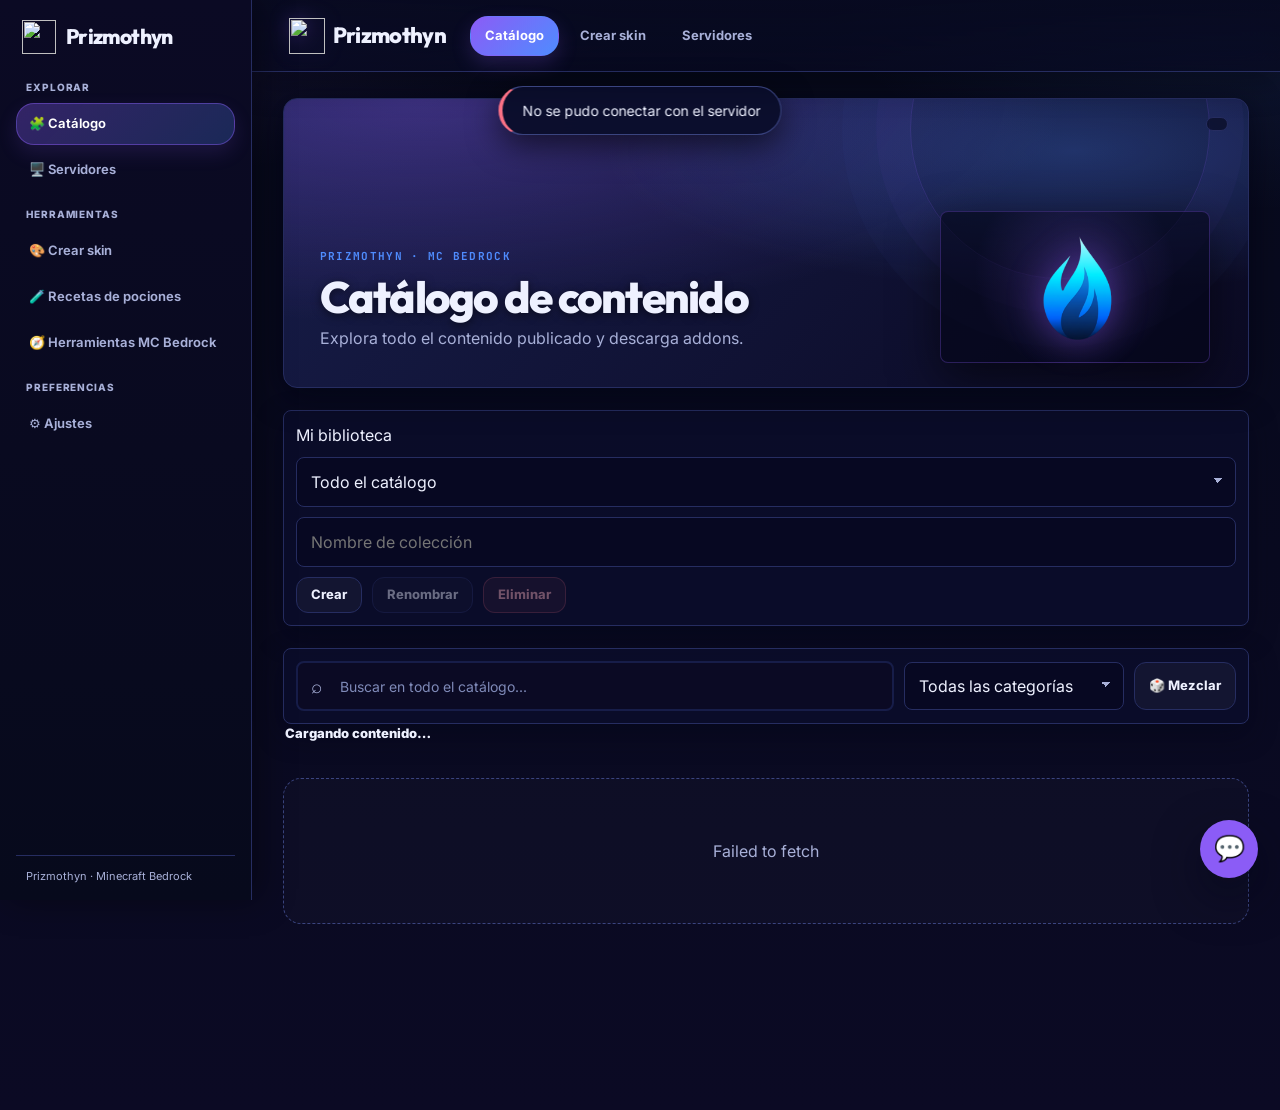
==== commit 37ed1528: "Add files via upload" ====
--- a/index.html
+++ b/index.html
@@ -368,13 +368,6 @@
     color: var(--text);
     white-space: nowrap;
   }
-  .brand-title {
-    display: block;
-    width: 154px;
-    height: 69px;
-    object-fit: contain;
-    filter: drop-shadow(0 0 8px rgba(37, 131, 255, .28));
-  }
   .nav { display: none; }
   .nav button {
     border: none;
@@ -587,7 +580,8 @@
   .settings-about-heading { display: flex; align-items: center; flex-wrap: wrap; gap: 5px; }
   .settings-about-heading h2 { margin: 0; }
   .settings-about-brand { display: inline-flex; align-items: center; min-width: 0; }
-  .settings-about-title { display: block; width: min(112px, 30vw); height: auto; }
+  .settings-about-icon { display: block; width: 34px; height: 34px; object-fit: contain; }
+  .settings-about-name { font-family: "Outfit", "Segoe UI", sans-serif; font-size: 18px; font-weight: 800; }
   .settings-about-footer { display: flex; flex: 1; align-items: flex-end; justify-content: space-between; gap: 16px; padding: 18px 4px 4px 24px; }
   .settings-about span { color: var(--muted); font-size: 13px; }
   .settings-about .version { color: var(--brand); font-weight: 700; }
@@ -1420,7 +1414,6 @@
     .nav { display: none; }
     .topbar { gap: 10px; }
     .brand { gap: 6px; font-size: 17px; }
-    .brand-title { width: 128px; height: 58px; }
   }
 
   /* ══════════════════════════════════════════════════════════════════
@@ -1525,15 +1518,6 @@
     white-space: nowrap;
   }
 
-  .brand-title {
-    display: block;
-    width: auto;
-    height: 42px;
-    max-width: 100%;
-    object-fit: contain;
-    filter: drop-shadow(0 0 10px rgba(var(--ui-accent-rgb), .28));
-  }
-
   .nav {
     display: flex;
     align-items: center;
@@ -2241,7 +2225,6 @@
   @media (max-width: 760px) {
     .topbar { gap: 8px; min-height: 60px; padding-inline: 12px; }
     .brand { max-width: 46vw; }
-    .brand-title { height: 36px; }
     .addons-toolbar { align-items: stretch; }
     .addons-search { flex: 1 1 100%; }
     #uCategory { flex: 1 1 100%; width: 100%; min-width: 0; }
@@ -2283,7 +2266,6 @@
   @media (max-width: 430px) {
     .top-actions { gap: 6px; }
     .brand { max-width: 42vw; font-size: 15px; }
-    .brand-title { height: 32px; }
     .menu-btn { width: 38px; height: 38px; min-width: 38px; }
     .addon-footer, #addonsFooter .btn { font-size: 12px; }
   }
@@ -2427,8 +2409,18 @@
   }
   .side-head { align-items: center; padding: 0 6px; }
   .side-brand { display: flex; align-items: center; gap: 10px; min-width: 0; }
-  .side-brand-icon { width: 28px; height: 28px; object-fit: contain; image-rendering: pixelated; }
-  .side-brand-title { width: 108px; height: auto; max-height: 34px; object-fit: contain; }
+  .side-brand-icon { width: 34px; height: 34px; object-fit: contain; image-rendering: pixelated; }
+  .side-brand-name,
+  .brand-name {
+    font-family: "Outfit", "Segoe UI", sans-serif;
+    font-weight: 800;
+    letter-spacing: -.03em;
+    color: var(--ui-text);
+    white-space: nowrap;
+  }
+  .side-brand-name { font-size: 21px; }
+  .brand-icon { width: 36px; height: 36px; object-fit: contain; filter: drop-shadow(0 0 10px rgba(var(--ui-accent-rgb), .35)); }
+  .brand-name { font-size: 22px; }
   .side-head .icon-btn { display: none; }
   .side-title { margin: 12px 0 4px; padding: 0 10px; font-size: 10px; font-weight: 800; letter-spacing: .09em; text-transform: uppercase; color: var(--ui-muted); }
   .side-nav { flex: 0 0 auto; gap: 4px; }
@@ -2462,7 +2454,6 @@
   }
   .menu-btn { display: none; }
   .brand { position: static; left: auto; transform: none; max-width: 220px; }
-  .brand-title { width: 132px; height: auto; max-height: 52px; filter: drop-shadow(0 0 10px rgba(var(--ui-accent-rgb), .35)); }
   .nav { display: flex; gap: 6px; }
   .nav button { border-radius: 18px; padding: 9px 14px; }
   .top-actions { margin-left: auto; }
@@ -2658,7 +2649,7 @@
     .addons-grid, #addonsGrid, .catalog-shelf-grid { grid-template-columns: repeat(4, minmax(0, 1fr)) !important; }
   }
   @media (max-width: 1024px) {
-    :root { --app-topbar-height: 62px; }
+    :root { --app-topbar-height: 70px; }
     .app-body { margin-left: 0; }
     .menu-btn { display: inline-flex; }
     .side-drawer { width: 310px; max-width: 88vw; transform: translateX(-105%); transition: transform .22s cubic-bezier(.16, 1, .3, 1); }
@@ -2667,7 +2658,8 @@
     .side-head .icon-btn { display: inline-flex; }
     .topbar { padding: 0 14px; gap: 10px; }
     .brand { max-width: calc(100% - 70px); }
-    .brand-title { width: 120px; }
+    .brand-icon { width: 32px; height: 32px; }
+    .brand-name { font-size: 19px; }
     .nav { display: none; }
     .bottom-nav {
       display: grid;
@@ -2721,7 +2713,7 @@
     <div class="side-head">
       <div class="side-brand">
         <img class="side-brand-icon" src="icon/icon.png" alt="">
-        <img class="side-brand-title" src="icon/title.png" alt="Prizmothyn">
+        <span class="side-brand-name">Prizmothyn</span>
       </div>
       <button class="icon-btn" id="sideCloseBtn" type="button" title="Cerrar menú">✕</button>
     </div>
@@ -2742,7 +2734,10 @@
   <div class="app-body">
   <header class="topbar">
     <button class="menu-btn" id="menuBtn" type="button" title="Abrir menú" aria-label="Abrir menú">☰</button>
-    <button class="brand" id="homeBtn" type="button" aria-label="Prizmothyn, catálogo"><img class="brand-title" src="icon/title.png" alt="Prizmothyn"></button>
+    <button class="brand" id="homeBtn" type="button" aria-label="Prizmothyn, catálogo">
+      <img class="brand-icon" src="icon/icon.png" alt="">
+      <span class="brand-name">Prizmothyn</span>
+    </button>
     <nav class="nav">
       <button type="button" data-view="addons">Catálogo</button>
       <button type="button" data-view="skins">Crear skin</button>
@@ -5268,7 +5263,8 @@
           '<div class="settings-about-heading">' +
             '<h2>Acerca de</h2>' +
             '<div class="settings-about-brand">' +
-              '<img class="settings-about-title" src="icon/title.png" alt="Prizmothyn">' +
+              '<img class="settings-about-icon" src="icon/icon.png" alt="">' +
+              '<span class="settings-about-name">Prizmothyn</span>' +
             '</div>' +
           '</div>' +
           '<div class="settings-about-footer">' +
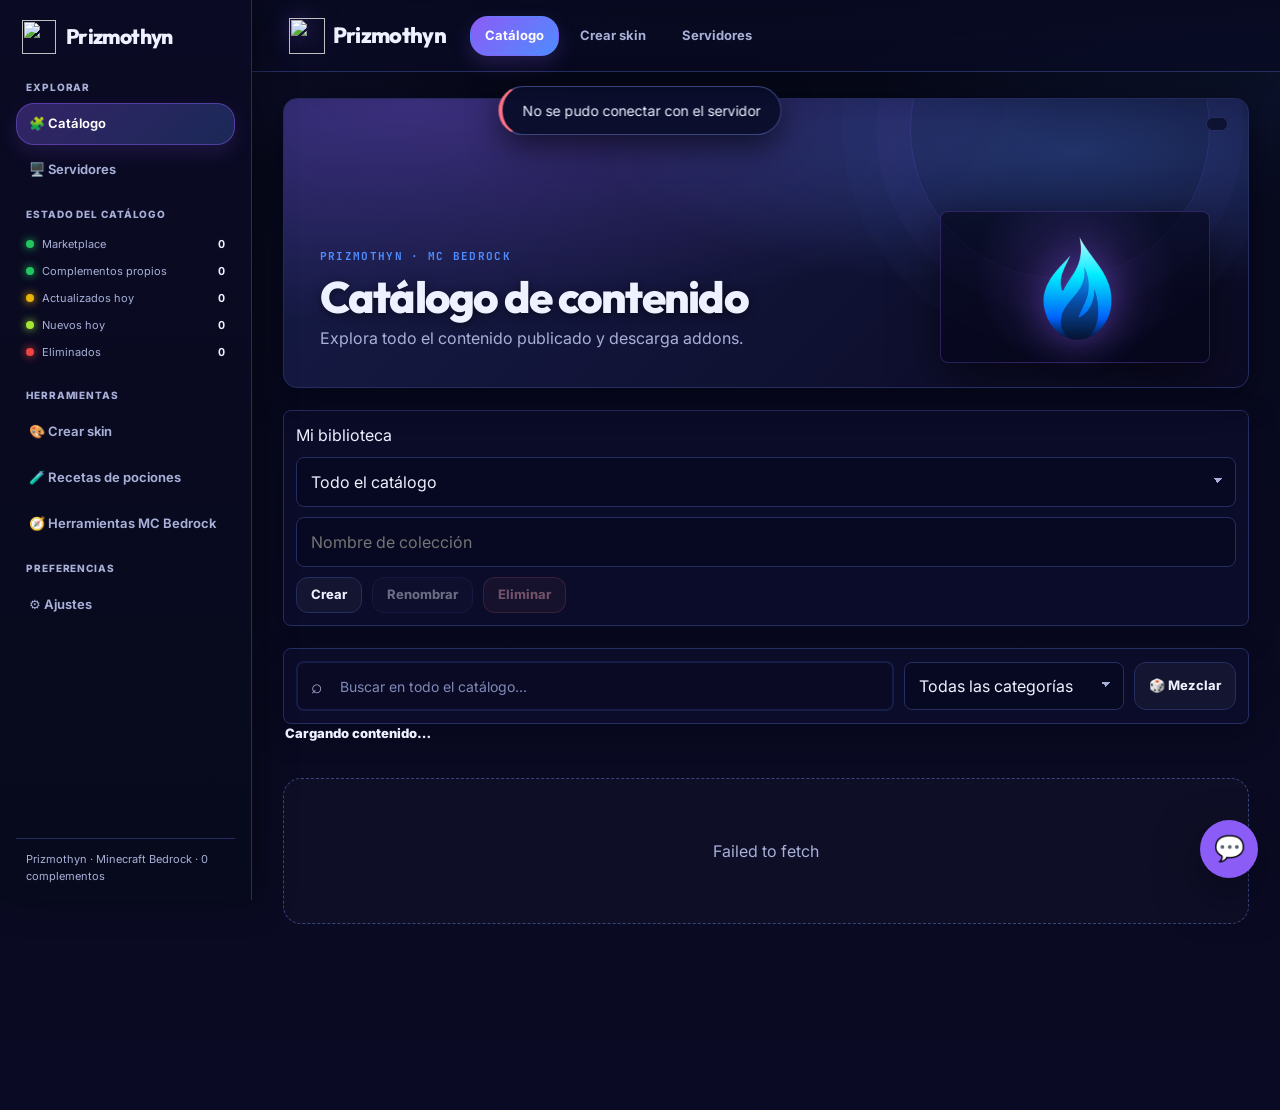
==== commit bcdff421: "Add files via upload" ====
--- a/index.html
+++ b/index.html
@@ -2442,6 +2442,14 @@
     box-shadow: 0 8px 20px rgba(var(--ui-accent-rgb), .14);
   }
   .side-foot { margin-top: auto; padding: 12px 10px 0; border-top: 1px solid var(--ui-line); color: var(--ui-muted); font-size: 11px; line-height: 1.5; }
+  .side-stats { display: flex; flex-direction: column; gap: 3px; padding: 2px 10px 8px; }
+  .side-stat { display: flex; align-items: center; gap: 8px; min-height: 24px; color: var(--ui-muted); font-size: 11px; }
+  .side-stat b { margin-left: auto; color: var(--ui-text); font-variant-numeric: tabular-nums; }
+  .side-stat .dot { flex: 0 0 8px; width: 8px; height: 8px; border-radius: 50%; box-shadow: 0 0 8px currentColor; }
+  .dot-current { color: #22c55e; background: #22c55e; }
+  .dot-updated { color: #eab308; background: #eab308; }
+  .dot-new { color: #a3e635; background: #a3e635; }
+  .dot-removed { color: #ef4444; background: #ef4444; }
   .side-overlay { display: none; }
 
   .topbar {
@@ -2721,6 +2729,14 @@
       <p class="side-title">Explorar</p>
       <button type="button" data-side-view="addons">🧩 Catálogo</button>
       <button type="button" data-side-view="servers">🖥️ Servidores</button>
+      <p class="side-title">Estado del catálogo</p>
+      <div class="side-stats" id="sideCatalogStats" aria-label="Cantidades exactas del catálogo">
+        <span class="side-stat"><i class="dot dot-current"></i>Marketplace <b data-stat-value="market">…</b></span>
+        <span class="side-stat"><i class="dot dot-current"></i>Complementos propios <b data-stat-value="app">…</b></span>
+        <span class="side-stat"><i class="dot dot-updated"></i>Actualizados hoy <b data-stat-value="updated">…</b></span>
+        <span class="side-stat"><i class="dot dot-new"></i>Nuevos hoy <b data-stat-value="new">…</b></span>
+        <span class="side-stat"><i class="dot dot-removed"></i>Eliminados <b data-stat-value="removed">…</b></span>
+      </div>
       <p class="side-title">Herramientas</p>
       <button type="button" data-side-view="skins">🎨 Crear skin</button>
       <button type="button" data-side-view="potions">🧪 Recetas de pociones</button>
@@ -2728,7 +2744,7 @@
       <p class="side-title">Preferencias</p>
       <button type="button" data-side-view="settings">⚙️ Ajustes</button>
     </nav>
-    <div class="side-foot">Prizmothyn · Minecraft Bedrock</div>
+    <div class="side-foot">Prizmothyn · Minecraft Bedrock · <span id="catalogExactTotal">…</span> complementos</div>
   </aside>
 
   <div class="app-body">
@@ -2867,6 +2883,7 @@
   window.addEventListener('prizmothyn:catalog', function (e) {
     var d = e.detail || {};
     if (d.type === 'ready' || d.type === 'cached' || d.type === 'error') finishBoot();
+    renderSideCatalogStats_();
   });
 
   var CACHE_ADDON_CATEGORY_COUNTS_KEY = 'wl_addon_category_counts';
@@ -3043,9 +3060,6 @@
   var socialBarLoadTimer = null;
   var socialBarLoadStarted = false;
   var socialBarLoadFailed = false;
-  var popunderLoadTimer = null;
-  var popunderLoadStarted = false;
-  var popunderLoadFailed = false;
   var skinStudio = {
     baseCanvas: null,
     overlayCanvas: null,
@@ -3349,7 +3363,12 @@
         path === 'profile' || path.indexOf('profile/') === 0) {
       return { view: 'addons', userId: '' };
     }
-    if (path === 'addons') return { view: 'addons', userId: '', category: params.category || '' };
+    if (path === 'catalogo' || path === 'addons') {
+      return { view: 'addons', userId: '', category: params.category || '' };
+    }
+    if (CATEGORY_ID_BY_HASH[path]) {
+      return { view: 'addons', userId: '', category: CATEGORY_ID_BY_HASH[path] };
+    }
     if (path === 'skins') return { view: 'skins', userId: '' };
     if (path === 'potions') return { view: 'potions', userId: '' };
     if (path === 'tools') return { view: 'tools', userId: '' };
@@ -3358,18 +3377,64 @@
     return { view: 'addons', userId: '' };
   }
 
+  // El catálogo completo vive en #catalogo; cada categoría tiene su propio hash
+  // (#mapas, #versiones, #texturas...). #addons sigue siendo alias del catálogo,
+  // por eso la categoría "Addons" usa #complementos.
+  var CATEGORY_HASH_BY_ID = {
+    texturas: 'texturas', addons: 'complementos', mapas: 'mapas', skins: 'skins',
+    scripts: 'scripts', versiones: 'versiones', semillas: 'semillas'
+  };
+  var CATEGORY_ID_BY_HASH = {
+    texturas: 'texturas', complementos: 'addons', mapas: 'mapas', skins: 'skins',
+    scripts: 'scripts', versiones: 'versiones', semillas: 'semillas'
+  };
+  var CATEGORY_LABEL_BY_ID = {
+    texturas: 'Texturas', addons: 'Addons', mapas: 'Mapas', skins: 'Skins',
+    scripts: 'Scripts', versiones: 'Versiones', semillas: 'Semillas'
+  };
+  var CATEGORY_ID_BY_LABEL = {
+    Texturas: 'texturas', Addons: 'addons', Mapas: 'mapas', Skins: 'skins',
+    Scripts: 'scripts', Versiones: 'versiones', Semillas: 'semillas'
+  };
+  function catalogHash_(category) {
+    var id = String(category || '');
+    if (!id || id === 'catalogo') return '#catalogo';
+    return '#' + (CATEGORY_HASH_BY_ID[id] || 'catalogo');
+  }
+  // El catálogo unificado avisa cuando cambia de categoría; el hash, el menú
+  // y los botones de categoría se ajustan sin recargar ni perder el orden.
+  function announceCatalogCategory_(category) {
+    var label = CATEGORY_LABEL_BY_ID[String(category || '')] ||
+      (String(category || '') === 'catalogo' ? '' : String(category || ''));
+    window.dispatchEvent(new CustomEvent('prizmothyn:categorychange', { detail: { category: label } }));
+  }
+  window.addEventListener('prizmothyn:categorychange', function (e) {
+    var label = String((e.detail && e.detail.category) || '');
+    var id = CATEGORY_ID_BY_LABEL[label] || 'catalogo';
+    if (state.addons.category !== id) {
+      state.addons.category = id;
+      $all('[data-addon-category]').forEach(function (button) {
+        button.setAttribute('aria-pressed', button.dataset.addonCategory === id ? 'true' : 'false');
+      });
+    }
+    if (window.location.hash !== catalogHash_(id)) history.replaceState(null, '', catalogHash_(id));
+  });
   function routeToHash(view) {
-    if (view === 'addons' || view === 'home') return 'addons';
+    if (view === 'addons' || view === 'home') return 'catalogo';
     if (view === 'skins') return 'skins';
     if (view === 'potions') return 'potions';
     if (view === 'tools') return 'tools';
     if (view === 'servers') return 'servers';
     if (view === 'settings') return 'settings';
-    return 'addons';
+    return 'catalogo';
   }
 
   function syncHash(view, opts) {
-    var nextHash = '#' + routeToHash(view, opts || {});
+    opts = opts || {};
+    var nextHash = (view === 'addons' || view === 'home')
+      ? catalogHash_(Object.prototype.hasOwnProperty.call(opts, 'category')
+          ? opts.category : state.addons.category)
+      : '#' + routeToHash(view);
     if (window.location.hash !== nextHash) {
       state.routeLock = true;
       window.location.hash = nextHash;
@@ -3382,7 +3447,7 @@
     var route = parseHashRoute(window.location.hash);
     if (route.view === 'addonDetail') {
       if (!route.addonId) {
-        history.replaceState(null, '', '#addons');
+        history.replaceState(null, '', catalogHash_(state.addons.category));
         return navigate('addons', { skipHash: true });
       }
       var canonicalAddonHash = '#addon/' + encodeURIComponent(route.addonId);
@@ -3398,7 +3463,23 @@
       closeAddonDetail({ skipHistory: true });
     }
     var targetView = route.view || 'addons';
-    if (!force && state.view === targetView) return;
+    var categoryChanged = false;
+    if (targetView === 'addons') {
+      var wanted = String(route.category || '');
+      categoryChanged = state.addons.category !== wanted;
+      if (categoryChanged) {
+        state.addons.category = wanted;
+        state.addons.q = '';
+        state.addons.sort = 'recientes';
+        state.addons.scope = 'all';
+        state.addons.collectionId = '';
+        state.addons.loaded = false;
+      }
+      announceCatalogCategory_(wanted);
+      var canonical = catalogHash_(wanted);
+      if (window.location.hash !== canonical) history.replaceState(null, '', canonical);
+    }
+    if (!force && state.view === targetView && !categoryChanged) return;
     return navigate(targetView, { skipHash: true });
   }
 
@@ -3543,8 +3624,14 @@
 
   // ─────────────────────────────────────────────────────────────────────
   // La app funciona siempre como invitado identificado por dispositivo.
+  var BOOT_SEEN_KEY = 'prizmothyn_boot_done_v1';
+  function bootAlreadySeen() {
+    try { return sessionStorage.getItem(BOOT_SEEN_KEY) === '1'; }
+    catch (e) { return false; }
+  }
   function finishBoot() {
     catalogBootDone = true;
+    try { sessionStorage.setItem(BOOT_SEEN_KEY, '1'); } catch (e) { /* sesión sin almacenamiento */ }
     if (catalogBootTimer) {
       clearTimeout(catalogBootTimer);
       catalogBootTimer = 0;
@@ -3629,34 +3716,11 @@
     socialBarLoadTimer = window.setTimeout(loadSocialBarScript_, 5000);
   }
 
-  function loadPopunderScript_() {
-    popunderLoadTimer = null;
-    if (popunderLoadStarted || popunderLoadFailed ||
-        $('#appScreen').classList.contains('hidden')) return;
-    popunderLoadStarted = true;
-    var script = document.createElement('script');
-    script.async = true;
-    script.setAttribute('data-cfasync', 'false');
-    script.src = 'https://abscloud.org/1/386718eabd6160140c4b84b214b8042c';
-    script.onerror = function () {
-      popunderLoadFailed = true;
-      console.error('No se pudo cargar el popunder.');
-    };
-    document.head.appendChild(script);
-  }
-
-  function initPopunder_() {
-    if (popunderLoadStarted || popunderLoadFailed || popunderLoadTimer !== null ||
-        $('#appScreen').classList.contains('hidden')) return;
-    popunderLoadTimer = window.setTimeout(loadPopunderScript_, 12000);
-  }
-
   function showApp() {
     hideBoot();
     $('#appScreen').classList.remove('hidden');
     initNativeAd_();
     initSocialBar_();
-    initPopunder_();
     if (!window.location.hash || window.location.hash === '#') {
       syncHash(state.view || 'addons');
     }
@@ -6043,6 +6107,35 @@
     });
   }
 
+  // El catálogo unificado publica sus totales exactos (app + Marketplace) y
+  // los cambios de hoy. El menú lateral y el encabezado los muestran sin "+".
+  function catalogStats_() {
+    var api = window.PrizmothynCatalog;
+    var s = api && typeof api.getStats === 'function' ? api.getStats() : null;
+    return s || {
+      total: 0, app: 0, market: 0,
+      newToday: 0, updatedToday: 0, removed: 0
+    };
+  }
+  function renderSideCatalogStats_() {
+    var s = catalogStats_();
+    var values = {
+      market: s.market, app: s.app, updated: s.updatedToday,
+      new: s.newToday, removed: s.removed
+    };
+    document.querySelectorAll('#sideCatalogStats [data-stat-value]').forEach(function (el) {
+      el.textContent = safeCount(values[el.getAttribute('data-stat-value')]).toLocaleString('es-ES');
+    });
+    var total = $('#catalogExactTotal');
+    if (total) total.textContent = safeCount(s.total).toLocaleString('es-ES');
+    var heroCount = $('#addonsCount');
+    if (heroCount && safeCount(s.total)) {
+      heroCount.textContent = safeCount(s.total).toLocaleString('es-ES') +
+        ' complemento' + (safeCount(s.total) === 1 ? '' : 's');
+    }
+  }
+  window.addEventListener('prizmothyn:catalogstats', renderSideCatalogStats_);
+
   function applyCompleteAddonCategoryLists_() {
     var addons = state.addons;
     Object.keys(addons.cache).forEach(function (key) {
@@ -6543,8 +6636,10 @@
     if (!grid) return;
     var count = $('#addonsCount');
     if (count) {
-      count.textContent = a.loaded
-        ? (a.items.length + (a.hasMore ? '+' : '') + ' complemento' + (a.items.length === 1 && !a.hasMore ? '' : 's'))
+      // Total exacto del catálogo unificado (propios + Marketplace), sin "+" ni paginación.
+      var exactTotal = safeCount(catalogStats_().total);
+      count.textContent = exactTotal
+        ? exactTotal.toLocaleString('es-ES') + ' complemento' + (exactTotal === 1 ? '' : 's')
         : '';
     }
     var notice = $('#addonsNotice');
@@ -6968,7 +7063,7 @@
       return;
     }
     if (window.location.hash.indexOf('#addon/') === 0) {
-      window.history.replaceState(null, '', '#addons');
+      window.history.replaceState(null, '', catalogHash_(state.addons.category));
       handleHashRoute(true);
     }
   }
@@ -8184,6 +8279,7 @@
     }
     var homeCategory = e.target.closest('[data-home-category]');
     if (homeCategory) {
+      announceCatalogCategory_(homeCategory.dataset.homeCategory);
       navigate('addons', { category: homeCategory.dataset.homeCategory });
       return;
     }
@@ -8192,6 +8288,8 @@
       var category = String(addonCategory.dataset.addonCategory || '');
       if (category !== state.addons.category) {
         state.addons.category = category;
+        syncHash('addons', { category: category });
+        announceCatalogCategory_(category);
         renderAddons();
         $all('[data-addon-category]').forEach(function (button) {
           button.setAttribute('aria-pressed', button.dataset.addonCategory === category ? 'true' : 'false');
@@ -8490,9 +8588,15 @@
     });
     window.addEventListener('resize', syncDrawerA11y_);
     syncDrawerA11y_();
-    showBoot();
+    if (bootAlreadySeen()) {
+      catalogBootDone = true;
+      hideBoot(true);
+    } else {
+      showBoot();
+    }
     refreshAddonCategoryLists_(true);
     showApp();
+    renderSideCatalogStats_();
     handleHashRoute(true);
   }
 
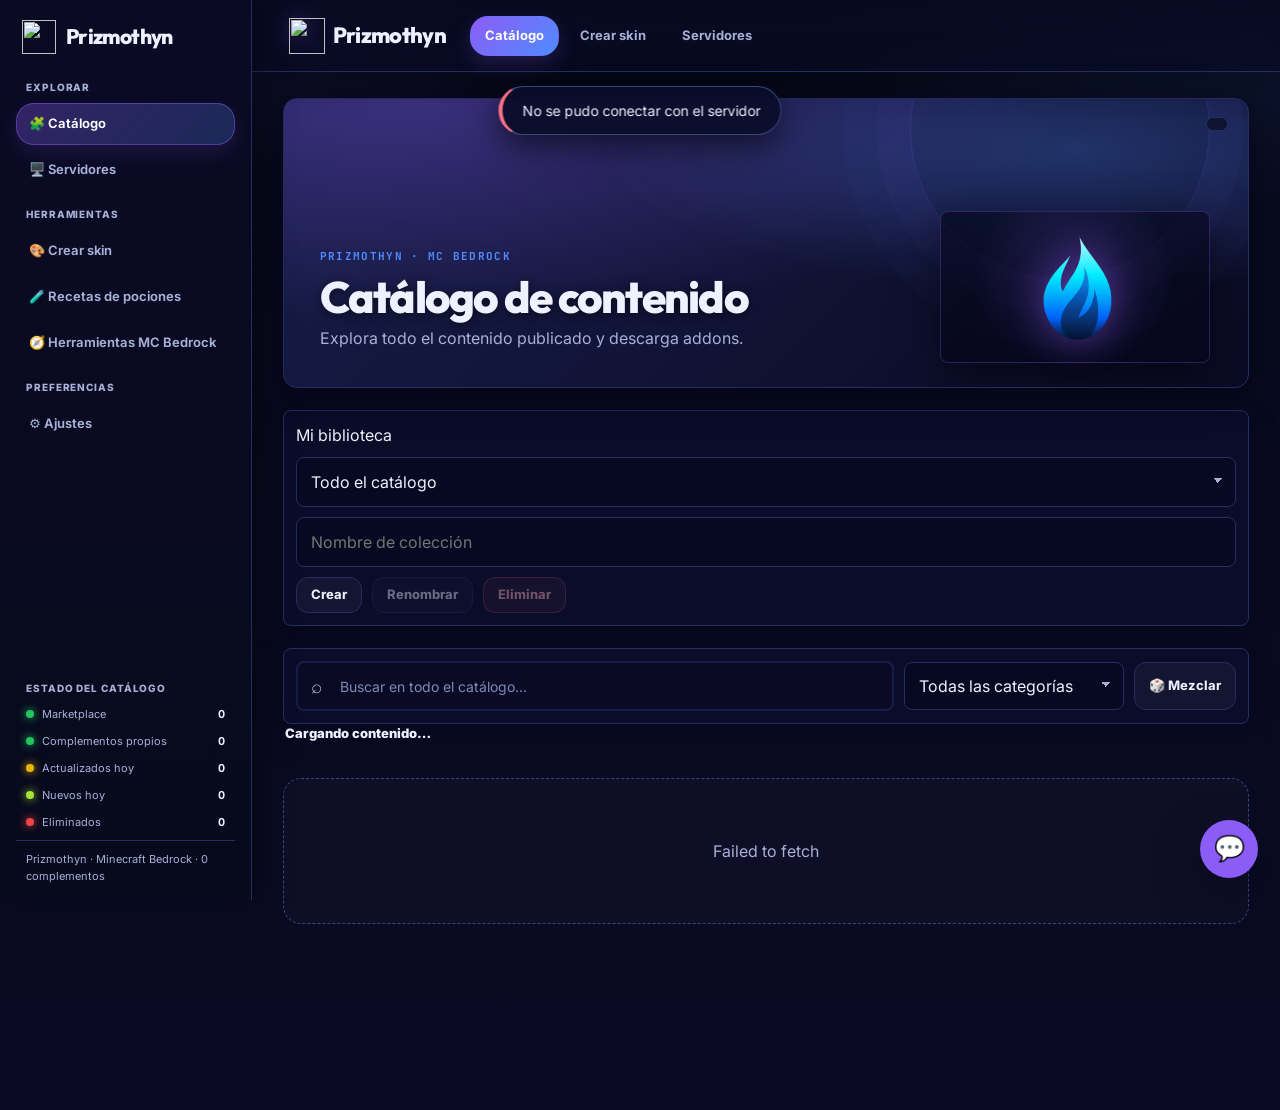
==== commit 87ea7973: "Add files via upload" ====
--- a/index.html
+++ b/index.html
@@ -2441,8 +2441,9 @@
     background: linear-gradient(135deg, rgba(var(--ui-accent-rgb), .32), rgba(var(--ui-cyan-rgb), .24));
     box-shadow: 0 8px 20px rgba(var(--ui-accent-rgb), .14);
   }
-  .side-foot { margin-top: auto; padding: 12px 10px 0; border-top: 1px solid var(--ui-line); color: var(--ui-muted); font-size: 11px; line-height: 1.5; }
-  .side-stats { display: flex; flex-direction: column; gap: 3px; padding: 2px 10px 8px; }
+  .side-bottom { margin-top: auto; }
+  .side-foot { padding: 10px 10px 0; border-top: 1px solid var(--ui-line); color: var(--ui-muted); font-size: 11px; line-height: 1.5; }
+  .side-stats { display: flex; flex-direction: column; gap: 3px; padding: 2px 10px 6px; }
   .side-stat { display: flex; align-items: center; gap: 8px; min-height: 24px; color: var(--ui-muted); font-size: 11px; }
   .side-stat b { margin-left: auto; color: var(--ui-text); font-variant-numeric: tabular-nums; }
   .side-stat .dot { flex: 0 0 8px; width: 8px; height: 8px; border-radius: 50%; box-shadow: 0 0 8px currentColor; }
@@ -2729,6 +2730,14 @@
       <p class="side-title">Explorar</p>
       <button type="button" data-side-view="addons">🧩 Catálogo</button>
       <button type="button" data-side-view="servers">🖥️ Servidores</button>
+      <p class="side-title">Herramientas</p>
+      <button type="button" data-side-view="skins">🎨 Crear skin</button>
+      <button type="button" data-side-view="potions">🧪 Recetas de pociones</button>
+      <button type="button" data-side-view="tools">🧭 Herramientas MC Bedrock</button>
+      <p class="side-title">Preferencias</p>
+      <button type="button" data-side-view="settings">⚙️ Ajustes</button>
+    </nav>
+    <div class="side-bottom">
       <p class="side-title">Estado del catálogo</p>
       <div class="side-stats" id="sideCatalogStats" aria-label="Cantidades exactas del catálogo">
         <span class="side-stat"><i class="dot dot-current"></i>Marketplace <b data-stat-value="market">…</b></span>
@@ -2737,14 +2746,8 @@
         <span class="side-stat"><i class="dot dot-new"></i>Nuevos hoy <b data-stat-value="new">…</b></span>
         <span class="side-stat"><i class="dot dot-removed"></i>Eliminados <b data-stat-value="removed">…</b></span>
       </div>
-      <p class="side-title">Herramientas</p>
-      <button type="button" data-side-view="skins">🎨 Crear skin</button>
-      <button type="button" data-side-view="potions">🧪 Recetas de pociones</button>
-      <button type="button" data-side-view="tools">🧭 Herramientas MC Bedrock</button>
-      <p class="side-title">Preferencias</p>
-      <button type="button" data-side-view="settings">⚙️ Ajustes</button>
-    </nav>
-    <div class="side-foot">Prizmothyn · Minecraft Bedrock · <span id="catalogExactTotal">…</span> complementos</div>
+      <div class="side-foot">Prizmothyn · Minecraft Bedrock · <span id="catalogExactTotal">…</span> complementos</div>
+    </div>
   </aside>
 
   <div class="app-body">
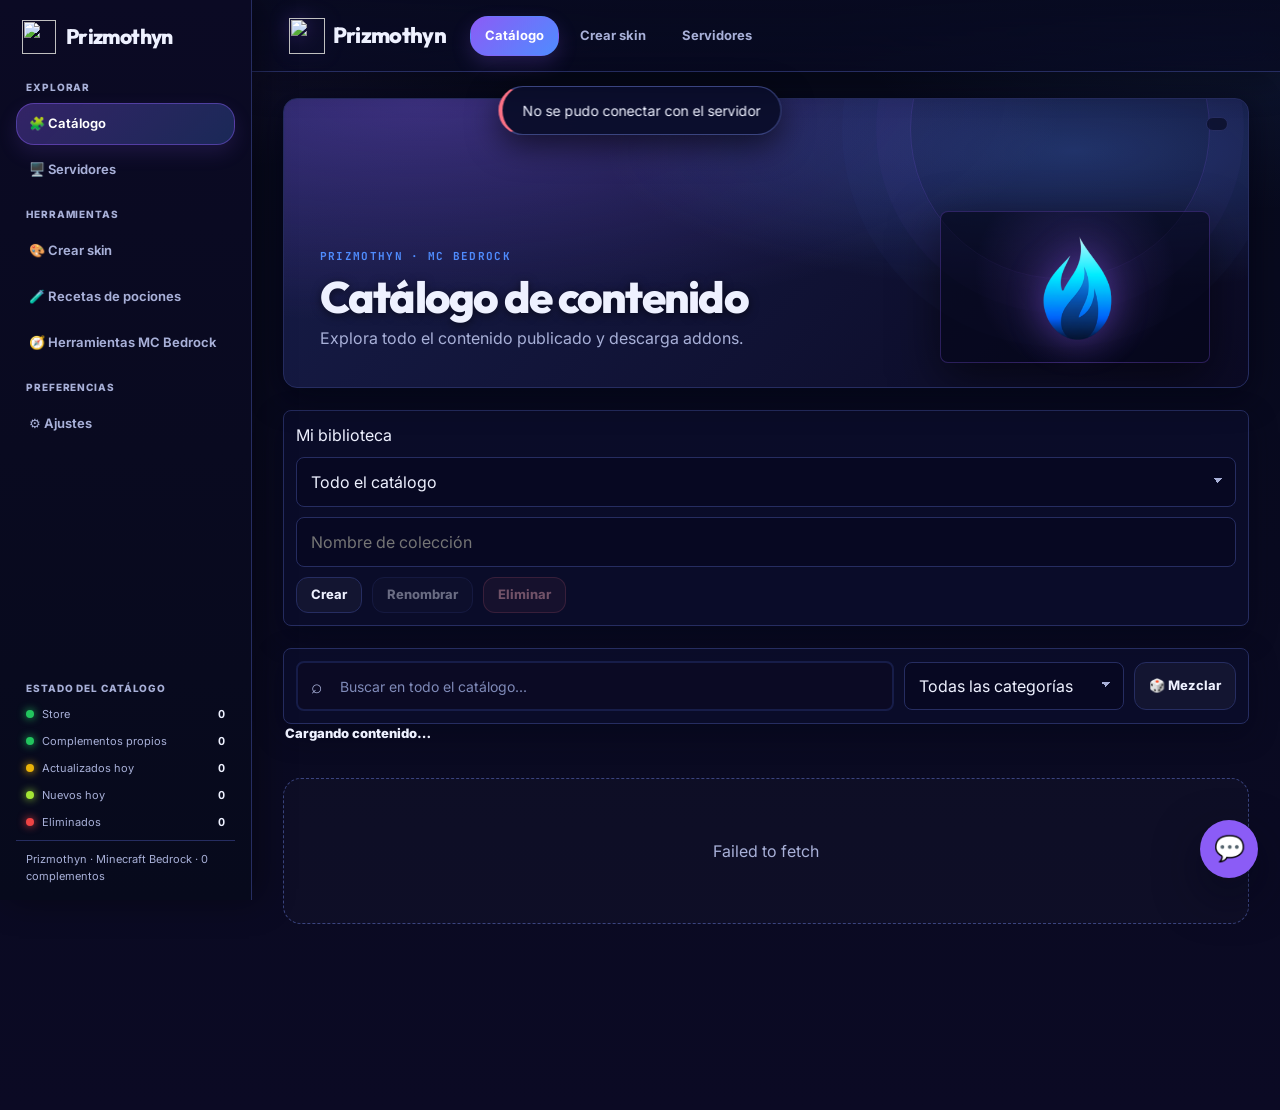
==== commit 0db866dc: "Add files via upload" ====
--- a/index.html
+++ b/index.html
@@ -2740,7 +2740,7 @@
     <div class="side-bottom">
       <p class="side-title">Estado del catálogo</p>
       <div class="side-stats" id="sideCatalogStats" aria-label="Cantidades exactas del catálogo">
-        <span class="side-stat"><i class="dot dot-current"></i>Marketplace <b data-stat-value="market">…</b></span>
+        <span class="side-stat"><i class="dot dot-current"></i>Store <b data-stat-value="market">…</b></span>
         <span class="side-stat"><i class="dot dot-current"></i>Complementos propios <b data-stat-value="app">…</b></span>
         <span class="side-stat"><i class="dot dot-updated"></i>Actualizados hoy <b data-stat-value="updated">…</b></span>
         <span class="side-stat"><i class="dot dot-new"></i>Nuevos hoy <b data-stat-value="new">…</b></span>
@@ -6110,7 +6110,7 @@
     });
   }
 
-  // El catálogo unificado publica sus totales exactos (app + Marketplace) y
+  // El catálogo unificado publica sus totales exactos (app + Store) y
   // los cambios de hoy. El menú lateral y el encabezado los muestran sin "+".
   function catalogStats_() {
     var api = window.PrizmothynCatalog;
@@ -6639,7 +6639,7 @@
     if (!grid) return;
     var count = $('#addonsCount');
     if (count) {
-      // Total exacto del catálogo unificado (propios + Marketplace), sin "+" ni paginación.
+      // Total exacto del catálogo unificado (propios + Store), sin "+" ni paginación.
       var exactTotal = safeCount(catalogStats_().total);
       count.textContent = exactTotal
         ? exactTotal.toLocaleString('es-ES') + ' complemento' + (exactTotal === 1 ? '' : 's')
